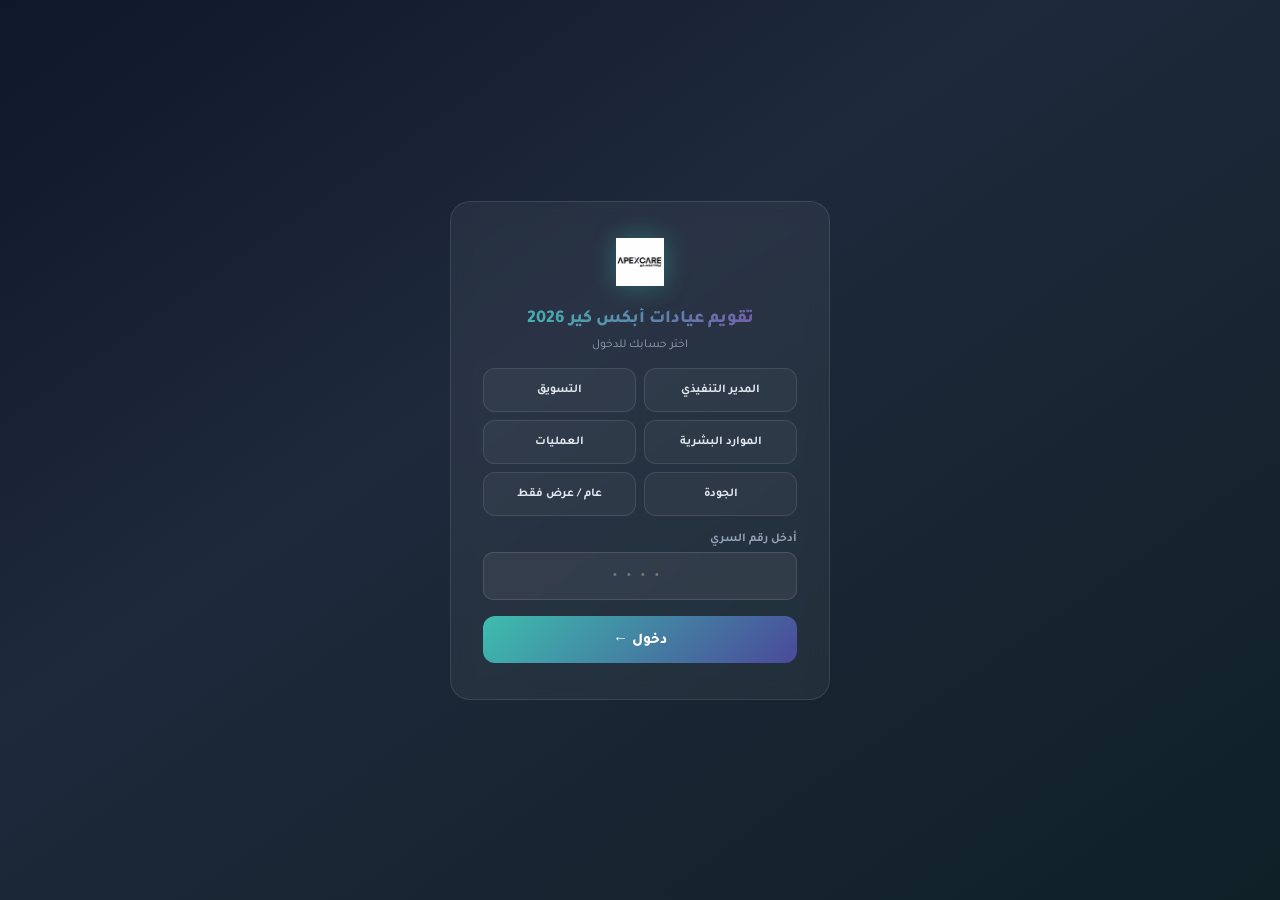
==== index.html @ c1f8f24e "Update GAS_URL to new Google Apps Script URL" ====
<!DOCTYPE html>
<html lang="ar" dir="rtl">
<head>
<meta charset="UTF-8">
<link rel="icon" type="image/svg+xml" href="[data-uri]">
<meta name="viewport" content="width=device-width,initial-scale=1,maximum-scale=1">
<title>تقويم أبكس كير 2026</title>
<link href="https://fonts.googleapis.com/css2?family=Tajawal:wght@400;500;700;800&display=swap" rel="stylesheet">
<style>
/* ══ TOKENS ══════════════════════════════════════════ */
:root{
 --teal:#3DBDAD;--tl:#d8f4f0;
 --pur:#7B52AB; --pl:#ede4f7;
 --ind:#4A4A9A; --il:#e4e3f5;
 --red:#c0152a; --rl:#fff0f2;
 --bg:#f0f3f8;--card:#fff;--bdr:#d4dfe9;
 --txt:#18181b;--muted:#6b7280;
 --H:58px;--NAV:40px;
}
*{box-sizing:border-box;margin:0;padding:0;-webkit-tap-highlight-color:transparent}
html{scroll-behavior:smooth;scroll-padding-top:calc(var(--H)+var(--NAV)+8px)}
body{font-family:'Tajawal',sans-serif;direction:rtl;background:var(--bg);color:var(--txt)}

/* ══ LOGIN SCREEN ════════════════════════════════════ */
#loginScreen{
 position:fixed;inset:0;z-index:2000;
 background:linear-gradient(145deg,#0f172a 0%,#1e293b 40%,#0f2027 100%);
 display:flex;align-items:center;justify-content:center;
}
#loginScreen.gone{display:none}
.login-card{
 background:rgba(255,255,255,.05);backdrop-filter:blur(10px);
 border:1px solid rgba(255,255,255,.1);border-radius:20px;
 padding:36px 32px;width:100%;max-width:380px;
 display:flex;flex-direction:column;gap:16px;
}
.login-logo{height:48px;width:auto;object-fit:contain;margin:0 auto 6px;display:block;
 filter:drop-shadow(0 0 12px rgba(61,189,173,.4))}
.login-title{text-align:center;font-size:18px;font-weight:800;
 background:linear-gradient(90deg,#3DBDAD,#7B52AB);
 -webkit-background-clip:text;-webkit-text-fill-color:transparent;background-clip:text}
.login-sub{text-align:center;font-size:12px;color:#94a3b8;margin-top:-8px}
.role-grid{display:grid;grid-template-columns:1fr 1fr;gap:8px}
.role-card{
 border:1.5px solid rgba(255,255,255,.1);border-radius:12px;
 padding:14px 10px;cursor:pointer;text-align:center;
 transition:all .2s;background:rgba(255,255,255,.04);
 display:flex;flex-direction:column;align-items:center;gap:6px;
}
.role-card:hover{border-color:var(--teal);background:rgba(61,189,173,.08);transform:translateY(-2px)}
.role-card.selected{border-color:var(--teal);background:rgba(61,189,173,.15)}
.role-abbr{font-size:11px;font-weight:800;color:#3DBDAD;letter-spacing:1px;background:rgba(61,189,173,.15);padding:4px 8px;border-radius:6px}
.role-name{font-size:12px;font-weight:700;color:#e2e8f0}
.pin-row{display:flex;flex-direction:column;gap:6px}
.pin-label{font-size:12px;color:#94a3b8;font-weight:600}
.pin-field{
 background:rgba(255,255,255,.06);border:1.5px solid rgba(255,255,255,.12);
 border-radius:10px;padding:11px 14px;font-size:20px;letter-spacing:8px;
 text-align:center;color:#e2e8f0;outline:none;font-family:'Tajawal',sans-serif;width:100%
}
.pin-field:focus{border-color:var(--teal)}
.pin-err{color:#f87171;font-size:12px;text-align:center;font-weight:600;display:none}
.login-btn{
 background:linear-gradient(135deg,#3DBDAD,#4A4A9A);color:#fff;
 border:none;border-radius:12px;padding:13px;font-family:'Tajawal',sans-serif;
 font-size:15px;font-weight:800;cursor:pointer;transition:opacity .15s;
}
.login-btn:active{opacity:.8}

/* ══ MAIN APP (hidden until login) ══════════════════ */
#appShell{display:none;padding-top:calc(var(--H)+var(--NAV));padding-bottom:32px;min-height:100vh}
#appShell.visible{display:block}

/* ══ TOP BAR ═════════════════════════════════════════ */
.topbar{position:fixed;top:0;inset-inline:0;height:var(--H);z-index:300;
 background:var(--card);border-bottom:3px solid var(--teal);
 box-shadow:0 2px 12px rgba(61,189,173,.12);
 display:flex;align-items:center;gap:8px;padding:0 12px}
.tb-logo{height:34px;width:auto;flex-shrink:0}
.tb-mid{flex:1;text-align:center;min-width:0}
.tb-title{font-size:14px;font-weight:800;
 background:linear-gradient(90deg,var(--teal),var(--pur));
 -webkit-background-clip:text;-webkit-text-fill-color:transparent;background-clip:text}
.tb-user{font-size:10px;color:var(--muted);margin-top:1px}
.tb-btns{display:flex;gap:5px;flex-shrink:0}
.btn{border:none;border-radius:8px;padding:6px 11px;font-family:'Tajawal',sans-serif;
 font-size:11.5px;font-weight:700;cursor:pointer;white-space:nowrap}
.btn-note{background:linear-gradient(135deg,#f59e0b,#ef4444);color:#fff}
.btn-inbox{background:#1e293b;color:#e2e8f0;font-size:12px;padding:6px 10px}
.btn-imp{background:linear-gradient(135deg,#0f766e,#1e3a5f);color:#fff}
.btn-pdf{background:linear-gradient(135deg,var(--teal),var(--ind));color:#fff}
.btn-logout{background:#334155;color:#94a3b8;font-size:11px}

/* ══ MONTH NAV ═══════════════════════════════════════ */
.mnav{position:fixed;top:var(--H);inset-inline:0;height:var(--NAV);z-index:200;
 background:var(--card);border-bottom:1px solid var(--bdr);
 display:flex;align-items:center;overflow-x:auto;padding:0 10px;gap:5px;
 scrollbar-width:none}
.mnav::-webkit-scrollbar{display:none}
.nv{flex-shrink:0;text-decoration:none;font-size:10.5px;font-weight:700;
 padding:4px 10px;border-radius:20px;color:var(--ind);background:var(--il);
 border:1.5px solid transparent;transition:all .18s;white-space:nowrap}
.nv.active{background:var(--ind);color:#fff}

/* ══ LEGEND BAR ══════════════════════════════════════ */
.legend{display:flex;flex-wrap:wrap;gap:8px;justify-content:center;
 margin:10px 12px 0;padding:8px 12px;background:var(--card);
 border-radius:12px;border:1px solid var(--bdr)}
.leg{display:flex;align-items:center;gap:5px;font-size:11px;font-weight:600;color:var(--muted)}
.ldot{width:8px;height:8px;border-radius:50%;flex-shrink:0}

/* ══ LOADING ═════════════════════════════════════════ */
.load-screen{position:fixed;inset:0;background:var(--card);z-index:998;
 display:flex;flex-direction:column;align-items:center;justify-content:center;gap:14px}
.load-screen.gone{display:none}
.spinner{width:32px;height:32px;border:3px solid var(--il);border-top-color:var(--ind);
 border-radius:50%;animation:spin .8s linear infinite}
@keyframes spin{to{transform:rotate(360deg)}}
.load-txt{font-size:12px;font-weight:600;color:var(--muted)}

/* ══ MONTHS ══════════════════════════════════════════ */
.months{display:flex;flex-direction:column;gap:12px;padding:10px 12px 0}
.mc{background:var(--card);border-radius:14px;overflow:hidden;
 border:1px solid var(--bdr);box-shadow:0 2px 10px rgba(74,74,154,.06)}
.mh{display:flex;align-items:center;justify-content:space-between;padding:11px 14px 9px;color:#fff}
.mh-ar{font-size:17px;font-weight:800;line-height:1}
.mh-hij{font-size:9.5px;opacity:.88;font-weight:500;margin-top:2px}
.mh-num{font-size:32px;font-weight:800;opacity:.18;letter-spacing:3px;line-height:1}
.tw{overflow-x:auto;-webkit-overflow-scrolling:touch}
.ctbl{width:100%;min-width:320px;border-collapse:collapse;table-layout:fixed}
.ctbl thead th{color:#fff;text-align:center;font-size:10px;font-weight:700;
 padding:6px 2px;border:1px solid rgba(255,255,255,.18);white-space:nowrap}
.ctbl tbody td{border:1px solid var(--bdr);vertical-align:top;
 padding:5px 4px 3px;background:var(--card);min-height:60px;cursor:pointer}
.ctbl tbody td:active{filter:brightness(.96)}
.emp{background:#f6f8fc!important;cursor:default!important}
.wk {background:#f3f2fb!important}
.hl {background:var(--rl)!important;border-right:3px solid var(--red)!important}
.hl .dn{color:var(--red)!important}
.dt{display:flex;justify-content:space-between;align-items:flex-start;margin-bottom:2px}
.dn{font-size:13px;font-weight:800;line-height:1;color:var(--txt)}
.wk .dn{color:#c0bdd8}
.dh{font-size:7.5px;color:#b0b8c4;background:#f2f4f8;padding:1px 3px;border-radius:3px}
.pills{display:flex;flex-direction:column;gap:1.5px;overflow:hidden}
.pill{font-size:7px;font-weight:700;line-height:1.3;padding:1.5px 4px;border-radius:3px;
 white-space:nowrap;overflow:hidden;text-overflow:ellipsis;display:block}
.ph{background:var(--tl);color:#0c6060}
.pe{background:var(--il);color:var(--ind)}
.pn{background:var(--pl);color:var(--pur)}
.px{background:#ebebeb;color:#888}

/* ══ NOTES ON CELL ═══════════════════════════════════ */
.nw-wrap{display:flex;flex-direction:column;gap:1.5px;margin-top:2px;overflow:hidden}
.note-chip{font-size:7px;font-weight:700;padding:2px 5px;border-radius:3px;
 white-space:nowrap;overflow:hidden;text-overflow:ellipsis;cursor:pointer;
 display:flex;align-items:center;gap:2px}
.note-chip-lock{font-size:8px;opacity:.7;flex-shrink:0}

/* ══ UNREAD BADGE ════════════════════════════════════ */
.unread-dot{
 position:absolute;top:4px;right:4px;
 width:8px;height:8px;border-radius:50%;
 background:#ef4444;border:2px solid white;
 display:none;
}

/* ══ OVERLAYS ════════════════════════════════════════ */
.ov{display:none;position:fixed;inset:0;background:rgba(10,10,20,.52);
 z-index:999;align-items:center;justify-content:center;padding:14px}
.ov.show{display:flex}
.modal{background:var(--card);border-radius:18px;width:100%;max-width:460px;
 padding:18px;display:flex;flex-direction:column;gap:12px;
 max-height:88vh;overflow-y:auto;animation:up .2s ease}
@keyframes up{from{opacity:0;transform:translateY(12px)}to{opacity:1;transform:translateY(0)}}
.modal-title{font-size:16px;font-weight:800;text-align:center;color:var(--txt)}
.modal-sub{font-size:11px;color:var(--muted);text-align:center;margin-top:-7px}
.frow{display:flex;flex-direction:column;gap:4px}
.flabel{font-size:12px;font-weight:700;color:var(--txt)}
.finput{border:1.5px solid var(--bdr);border-radius:9px;padding:9px 12px;
 font-family:'Tajawal',sans-serif;font-size:13px;color:var(--txt);
 background:var(--bg);outline:none;width:100%}
.finput:focus{border-color:var(--teal)}
textarea.finput{resize:vertical;min-height:70px}
.to-tabs{display:flex;gap:6px;flex-wrap:wrap}
.ttab{flex:1;min-width:72px;padding:7px 6px;border-radius:9px;border:1.5px solid var(--bdr);
 font-family:'Tajawal',sans-serif;font-size:11px;font-weight:700;cursor:pointer;
 background:var(--bg);color:var(--muted);text-align:center;transition:all .15s}
.colors{display:flex;gap:7px;flex-wrap:wrap}
.co{width:26px;height:26px;border-radius:50%;border:3px solid transparent;cursor:pointer;transition:transform .12s}
.co.sel{transform:scale(1.2);border-color:#fff;box-shadow:0 0 0 2.5px #333}
.ma{display:flex;gap:8px}
.mbtn{flex:1;padding:10px;border:none;border-radius:10px;font-family:'Tajawal',sans-serif;font-size:13px;font-weight:700;cursor:pointer}
.mbtn-p{background:linear-gradient(135deg,var(--teal),var(--ind));color:#fff}
.mbtn-c{background:var(--bg);color:var(--muted);border:1.5px solid var(--bdr)}
.mbtn-r{background:var(--rl);color:var(--red);border:1.5px solid var(--red)}

/* note list item */
.note-item{
 display:flex;align-items:flex-start;gap:10px;padding:10px 12px;
 border-radius:11px;border:1px solid var(--bdr);background:var(--bg);
}
.ni-dot{width:10px;height:10px;border-radius:50%;flex-shrink:0;margin-top:3px}
.ni-body{flex:1;min-width:0}
.ni-text{font-size:13px;font-weight:600;color:var(--txt);line-height:1.5;word-break:break-word}
.ni-meta{font-size:10px;color:var(--muted);margin-top:3px;display:flex;gap:6px;flex-wrap:wrap}
.ni-tag{padding:1px 7px;border-radius:4px;font-size:9.5px;font-weight:700}
.ni-del{border:none;background:none;color:#e53e3e;font-size:17px;cursor:pointer;padding:0;line-height:1}
.ni-share{border:none;background:#e0f2fe;color:#0369a1;border-radius:5px;
  padding:3px 8px;font-family:'Tajawal',sans-serif;font-size:10px;font-weight:700;cursor:pointer;white-space:nowrap}
.ni-share:active{background:#bae6fd}
.ni-shared-badge{background:#dcfce7;color:#15803d;border-radius:5px;
  padding:2px 7px;font-size:9.5px;font-weight:700;white-space:nowrap}

/* ══ INBOX BADGE ═════════════════════════════════════ */
.inbox-badge{
 display:inline-flex;align-items:center;justify-content:center;
 background:#ef4444;color:#fff;border-radius:50%;
 width:16px;height:16px;font-size:9px;font-weight:800;
 position:absolute;top:-4px;left:-4px;
}

/* ══ TOAST ═══════════════════════════════════════════ */
#toast{
 position:fixed;bottom:20px;left:50%;transform:translateX(-50%);
 padding:10px 20px;border-radius:10px;font-family:'Tajawal',sans-serif;
 font-size:13px;font-weight:700;z-index:9999;direction:rtl;
 box-shadow:0 4px 20px rgba(0,0,0,.2);transition:opacity .3s;
 opacity:0;pointer-events:none;white-space:nowrap;
}

/* ══ PRINT ═══════════════════════════════════════════ */
@media print{
 @page{size:A3 landscape;margin:5mm}
 *{-webkit-print-color-adjust:exact!important;print-color-adjust:exact!important}
 #loginScreen,.topbar,.mnav,.legend,.ov,.load-screen,#toast{display:none!important}
 #appShell{display:block!important;padding:0}
 .months{display:grid!important;grid-template-columns:repeat(4,1fr);gap:3mm;padding:0}
 .mc{border-radius:4pt;box-shadow:none;page-break-inside:avoid;break-inside:avoid}
 .mh{padding:2.5mm 3mm 2mm}
 .mh-ar{font-size:8.5pt}.mh-hij{font-size:5pt}.mh-num{font-size:13pt}
 .ctbl thead th{font-size:5.5pt;padding:1.5mm 1mm}
 .ctbl tbody td{padding:.8mm 1mm;min-height:0}
 .dn{font-size:7pt}.dh{font-size:4pt}
 .pill,.note-chip{font-size:4pt;padding:.4mm 1mm}
 .tw{overflow:visible}
}
</style>
</head>
<body>

<!-- ══ LOGIN SCREEN ════════════════════════════════════════════════ -->
<div id="loginScreen">
 <div class="login-card">
 <img class="login-logo" src="[data-uri]" alt="APEXCARE">
 <div class="login-title">تقويم عيادات أبكس كير 2026</div>
 <div class="login-sub">اختر حسابك للدخول</div>

 <div class="role-grid" id="roleGrid">
 <div class="role-card" data-role="ceo" onclick="selectRole(this)">
 
 <div class="role-name">المدير التنفيذي</div>
 </div>
 <div class="role-card" data-role="marketing" onclick="selectRole(this)">
 
 <div class="role-name">التسويق</div>
 </div>
 <div class="role-card" data-role="hr" onclick="selectRole(this)">
 
 <div class="role-name">الموارد البشرية</div>
 </div>
 <div class="role-card" data-role="ops" onclick="selectRole(this)">
 
 <div class="role-name">العمليات</div>
 </div>
 <div class="role-card" data-role="quality" onclick="selectRole(this)">
 
 <div class="role-name">الجودة</div>
 </div>
 <div class="role-card" data-role="general" onclick="selectRole(this)">
 
 <div class="role-name">عام / عرض فقط</div>
 </div>
 </div>

 <div class="pin-row">
 <div class="pin-label" id="pinLabel">أدخل رقم السري</div>
 <input class="pin-field" id="pinField" type="password" inputmode="numeric"
 maxlength="4" placeholder="••••" autocomplete="off"
 oninput="this.value=this.value.replace(/\D/g,'').slice(0,4);if(this.value.length===4)setTimeout(doLogin,120)"
 onkeydown="if(event.key==='Enter')doLogin()">
 <div class="pin-err" id="pinErr">رقم سري خاطئ — حاول مجدداً</div>
 </div>

 <button class="login-btn" onclick="doLogin()">دخول ←</button>
 </div>
</div>

<!-- ══ LOADING ═════════════════════════════════════════════════════ -->
<div class="load-screen" id="loadScreen">
 <img src="[data-uri]" style="height:40px;width:auto;opacity:.9">
 <div class="spinner"></div>
 <div class="load-txt" id="loadTxt">جاري تحميل الملاحظات...</div>
</div>

<!-- ══ APP SHELL ════════════════════════════════════════════════════ -->
<div id="appShell">

 <header class="topbar">
  <img class="tb-logo" src="[data-uri]" alt="APEXCARE">
  <div class="tb-mid">
    <div class="tb-title">تقويم أبكس كير 2026</div>
    <div class="tb-user" id="tbUser"></div>
  </div>
  <div class="tb-btns">
    <button class="btn btn-note" id="btnAddNote" onclick="showAddNote()">+ ملاحظة</button>
    <button class="btn btn-inbox" id="btnInbox" onclick="showInbox()" style="position:relative">
      الوارد
      <span class="inbox-badge" id="inboxBadge" style="display:none">0</span>
    </button>
    <button class="btn btn-imp" onclick="doImport()">استيراد</button>
    <button class="btn btn-pdf" onclick="window.print()">PDF</button>
    <button class="btn btn-logout" onclick="logout()">خروج</button>
  </div>
</header>

 <nav class="mnav" id="mnav"><a class="nv" href="#m1">يناير</a><a class="nv" href="#m2">فبراير</a><a class="nv" href="#m3">مارس</a><a class="nv" href="#m4">أبريل</a><a class="nv" href="#m5">مايو</a><a class="nv" href="#m6">يونيو</a><a class="nv" href="#m7">يوليو</a><a class="nv" href="#m8">أغسطس</a><a class="nv" href="#m9">سبتمبر</a><a class="nv" href="#m10">أكتوبر</a><a class="nv" href="#m11">نوفمبر</a><a class="nv" href="#m12">ديسمبر</a></nav>

 <!-- ═══ MODALS ════════════════════════════════════════════ -->

 <!-- Add Note Modal -->
 <div class="ov" id="ovAdd" onclick="closeOv('ovAdd')">
 <div class="modal" onclick="event.stopPropagation()">
 <div class="modal-title"> إضافة ملاحظة</div>
 <div class="frow">
 <label class="flabel"> التاريخ</label>
 <input class="finput" type="date" id="nDate" min="2026-01-01" max="2026-12-31">
 </div>
 <div class="frow">
 <label class="flabel"> الملاحظة</label>
 <textarea class="finput" id="nText" placeholder="اكتب ملاحظتك هنا..."></textarea>
 </div>
 <div class="frow">
 <label class="flabel"> إرسال إلى</label>
 <div class="to-tabs" id="toTabs">
 <div class="ttab" data-to="all" onclick="selTo(this)" style="background:var(--ind);color:#fff;border-color:var(--ind)">الكل</div>
 <div class="ttab" data-to="ceo" onclick="selTo(this)">المدير</div>
 <div class="ttab" data-to="marketing" onclick="selTo(this)">التسويق</div>
 <div class="ttab" data-to="hr" onclick="selTo(this)">HR</div>
 <div class="ttab" data-to="ops" onclick="selTo(this)">العمليات</div>
 <div class="ttab" data-to="quality" onclick="selTo(this)">الجودة</div>
 </div>
 </div>
 <div class="frow">
 <label class="flabel"> اللون</label>
 <div class="colors">
 <div class="co sel" style="background:#f59e0b" data-c="#f59e0b" onclick="selColor(this)"></div>
 <div class="co" style="background:#ef4444" data-c="#ef4444" onclick="selColor(this)"></div>
 <div class="co" style="background:#3b82f6" data-c="#3b82f6" onclick="selColor(this)"></div>
 <div class="co" style="background:#10b981" data-c="#10b981" onclick="selColor(this)"></div>
 <div class="co" style="background:#8b5cf6" data-c="#8b5cf6" onclick="selColor(this)"></div>
 <div class="co" style="background:#ec4899" data-c="#ec4899" onclick="selColor(this)"></div>
 <div class="co" style="background:#f97316" data-c="#f97316" onclick="selColor(this)"></div>
 <div class="co" style="background:#06b6d4" data-c="#06b6d4" onclick="selColor(this)"></div>
 </div>
 </div>
 <div class="ma">
 <button class="mbtn mbtn-p" onclick="submitNote()"> إرسال</button>
 <button class="mbtn mbtn-c" onclick="closeOv('ovAdd')">إلغاء</button>
 </div>
 </div>
 </div>

 <!-- Day Notes Modal -->
 <div class="ov" id="ovDay" onclick="closeOv('ovDay')">
 <div class="modal" onclick="event.stopPropagation()">
 <div class="modal-title" id="dayTitle"></div>
 <div class="modal-sub" id="daySub"></div>
 <div id="dayNoteList" style="display:flex;flex-direction:column;gap:7px"></div>
 <div class="ma" style="margin-top:4px">
 <button class="mbtn mbtn-p" onclick="openAddForDay()">＋ إضافة ملاحظة</button>
 <button class="mbtn mbtn-c" onclick="closeOv('ovDay')">إغلاق</button>
 </div>
 </div>
 </div>

 <!-- Inbox / All Notes Modal -->
 <div class="ov" id="ovInbox" onclick="closeOv('ovInbox')">
 <div class="modal" onclick="event.stopPropagation()" style="max-width:520px">
 <div class="modal-title" id="inboxTitle"> الوارد</div>
 <div style="display:flex;gap:5px;flex-wrap:wrap;margin-bottom:4px" id="inboxFilters">
 <button class="ttab" data-if="all" onclick="filterInbox(this)" style="background:var(--ind);color:#fff;border-color:var(--ind)">الكل</button>
 <button class="ttab" data-if="unread" onclick="filterInbox(this)">غير مقروء</button>
 <button class="ttab" data-if="sent" onclick="filterInbox(this)">المُرسَل</button>
 </div>
 <div id="inboxList" style="display:flex;flex-direction:column;gap:6px;max-height:62vh;overflow-y:auto"></div>
 <button class="mbtn mbtn-c" onclick="closeOv('ovInbox')" style="margin-top:4px">إغلاق</button>
 </div>
 </div>

 <!-- Setup Guide Modal -->
 <div class="ov" id="ovSetup" onclick="closeOv('ovSetup')">
 <div class="modal" onclick="event.stopPropagation()" style="max-width:500px">
 <div class="modal-title"> إعداد Google Sheets</div>
 <div style="background:#f8f9ff;border:1.5px solid var(--il);border-radius:12px;padding:14px;font-size:12px;line-height:1.8">
 <strong>خطوات مرة واحدة:</strong>
 <ol style="padding-right:18px;margin-top:6px">
 <li>افتح Google Sheets جديد</li>
 <li>Extensions → Apps Script</li>
 <li>احذف الكود والصق الكود أدناه</li>
 <li>Deploy → New deployment → Web app</li>
 <li>Execute as: Me | Who has access: Anyone</li>
 <li>انسخ الرابط وضعه في <code style="background:#e4e3f5;border-radius:3px;padding:1px 4px">const GAS_URL</code></li>
 </ol>
 </div>
 <div class="frow">
 <label class="flabel">كود Apps Script</label>
 <textarea class="finput" rows="10" readonly style="font-size:9px;direction:ltr;font-family:monospace">// ══════════════════════════════════════════════════════════════════════════
// تقويم عيادات أبكس كير 2026 — Google Apps Script
// Deploy: Web App | Execute as: Me | Who has access: Anyone
// ══════════════════════════════════════════════════════════════════════════

const SHEET_NAME = 'الملاحظات';

// ── نقطة الدخول الرئيسية مع حماية كاملة من الأخطاء ──────────────────────
function doGet(e) {
  // حماية: e أو e.parameter قد يكون undefined في بعض الحالات
  const p  = (e &amp;&amp; e.parameter) ? e.parameter : {};
  const cb = p.callback || '';

  let result;
  try {
    const action = p.action || '';
    if      (action === 'getAll') result = getAllNotes(p);
    else if (action === 'save')   result = saveNote(p);
    else if (action === 'delete') result = deleteNote(p);
    else if (action === 'share')  result = shareNote(p);
    else if (action === 'ping')   result = { ok: true, msg: 'متصل', time: new Date().toISOString() };
    else result = { ok: false, error: 'إجراء غير معروف: ' + action };
  } catch (err) {
    result = { ok: false, error: String(err) };
  }

  const jsonStr = JSON.stringify(result);

  // JSONP إذا طُلب callback
  if (cb) {
    return ContentService
      .createTextOutput(cb + '(' + jsonStr + ')')
      .setMimeType(ContentService.MimeType.JAVASCRIPT);
  }

  return ContentService
    .createTextOutput(jsonStr)
    .setMimeType(ContentService.MimeType.JSON);
}

// ── الحصول على الشيت أو إنشاؤه ──────────────────────────────────────────
function getSheet() {
  const ss = SpreadsheetApp.getActiveSpreadsheet();
  
  // بحث بالاسم العربي أو الإنجليزي للتوافق مع القديم
  let sheet = ss.getSheetByName(SHEET_NAME)
           || ss.getSheetByName('Notes')
           || ss.getSheetByName('CalendarEvents');

  if (!sheet) {
    sheet = ss.insertSheet(SHEET_NAME);
    sheet.appendRow(['id', 'date', 'text', 'from_role', 'to_role', 'color', 'shared', 'ts']);
    sheet.setFrozenRows(1);
    
    const r = sheet.getRange(1, 1, 1, 8);
    r.setBackground('#1e293b');
    r.setFontColor('#ffffff');
    r.setFontWeight('bold');
    sheet.setColumnWidths(1, 8, [150, 100, 320, 130, 130, 80, 80, 180]);
  }
  return sheet;
}

// ── مساعد: إيجاد رقم العمود ─────────────────────────────────────────────
function findCol(headers, names) {
  for (const name of names) {
    const idx = headers.indexOf(name.toLowerCase().trim());
    if (idx &gt;= 0) return idx;
  }
  return -1;
}

// ── جلب الملاحظات مع فلترة الصلاحية ─────────────────────────────────────
function getAllNotes(p) {
  const viewer = p.viewer || 'general';
  const sheet  = getSheet();
  const data   = sheet.getDataRange().getValues();

  if (data.length &lt;= 1) return { ok: true, notes: [] };

  const headers = data[0].map(h =&gt; String(h).toLowerCase().trim());

  // خريطة الأعمدة
  const cols = {
    id:        findCol(headers, ['id', 'المعرف']),
    date:      findCol(headers, ['date', 'التاريخ']),
    text:      findCol(headers, ['text', 'نص الملاحظة', 'نص']),
    from_role: findCol(headers, ['from_role', 'المرسل', 'المرسِل']),
    to_role:   findCol(headers, ['to_role', 'المستقبل', 'المستقبِل']),
    color:     findCol(headers, ['color', 'اللون']),
    shared:    findCol(headers, ['shared', 'مشترك (للجميع)', 'مشترك']),
    ts:        findCol(headers, ['ts', 'وقت الإنشاء', 'timestamp']),
  };

  const get = (row, col) =&gt; col &gt;= 0 ? String(row[col] || '') : '';

  const notes = data.slice(1)
    .filter(row =&gt; get(row, cols.id))
    .map(row =&gt; ({
      id:        get(row, cols.id),
      date:      get(row, cols.date),
      text:      get(row, cols.text),
      from_role: get(row, cols.from_role) || 'general',
      to_role:   get(row, cols.to_role)   || 'all',
      color:     get(row, cols.color)     || '#f59e0b',
      shared:    get(row, cols.shared)    || 'no',
      ts:        get(row, cols.ts),
    }))
    .filter(n =&gt; {
      if (!n.date || !n.text) return false;
      if (viewer === 'ceo')           return true;
      if (n.from_role === viewer)     return true;
      if (n.to_role   === viewer)     return true;
      if (n.to_role   === 'all')      return true;
      if (n.shared    === 'yes')      return true;
      return false;
    });

  return { ok: true, notes, count: notes.length };
}

// ── حفظ ملاحظة جديدة ────────────────────────────────────────────────────
function saveNote(p) {
  if (!p.id || !p.date || !p.text) {
    return { ok: false, error: 'حقول مطلوبة مفقودة: id, date, text' };
  }

  const sheet = getSheet();
  const data  = sheet.getDataRange().getValues();

  // تحقق من عدم التكرار
  for (let i = 1; i &lt; data.length; i++) {
    if (String(data[i][0]) === String(p.id)) {
      return { ok: true, msg: 'موجودة مسبقاً', id: p.id };
    }
  }

  const ts = new Date().toLocaleString('ar-SA', { timeZone: 'Asia/Riyadh' });
  sheet.appendRow([
    p.id,
    p.date,
    p.text,
    p.from_role || 'general',
    p.to_role   || 'all',
    p.color     || '#f59e0b',
    p.shared    || 'no',
    ts
  ]);

  // تلوين الصف حسب الجهة
  const rowColors = {
    ceo:'#fee2e2', marketing:'#ede9fe', hr:'#dcfce7',
    ops:'#ffedd5', quality:'#e0f2fe', general:'#f8fafc'
  };
  const lastRow = sheet.getLastRow();
  sheet.getRange(lastRow, 1, 1, 8)
    .setBackground(rowColors[p.from_role] || '#ffffff');

  return { ok: true, id: p.id };
}

// ── حذف ملاحظة ──────────────────────────────────────────────────────────
function deleteNote(p) {
  if (!p.id) return { ok: false, error: 'id مطلوب' };
  const sheet = getSheet();
  const data  = sheet.getDataRange().getValues();

  for (let i = data.length - 1; i &gt;= 1; i--) {
    if (String(data[i][0]) === String(p.id)) {
      sheet.deleteRow(i + 1);
      return { ok: true };
    }
  }
  return { ok: true, msg: 'لم تُعثر على الملاحظة' };
}

// ── مشاركة ملاحظة مع الجميع ────────────────────────────────────────────
function shareNote(p) {
  if (!p.id) return { ok: false, error: 'id مطلوب' };
  const sheet   = getSheet();
  const data    = sheet.getDataRange().getValues();
  const headers = data[0].map(h =&gt; String(h).toLowerCase().trim());
  const sharedCol = findCol(headers, ['shared', 'مشترك (للجميع)', 'مشترك']);

  for (let i = data.length - 1; i &gt;= 1; i--) {
    if (String(data[i][0]) === String(p.id)) {
      sheet.getRange(i + 1, sharedCol + 1).setValue('yes');
      return { ok: true };
    }
  }
  return { ok: false, error: 'ملاحظة غير موجودة: ' + p.id };
}
</textarea>
 </div>
 <button class="mbtn mbtn-p" onclick="closeOv('ovSetup')">فهمت </button>
 </div>
 </div>

 <div id="toast"></div>

 <div class="legend">
 <span class="leg"><span class="ldot" style="background:var(--teal)"></span>يوم صحي عالمي</span>
 <span class="leg"><span class="ldot" style="background:var(--ind)"></span>إجازة تعليم</span>
 <span class="leg"><span class="ldot" style="background:var(--pur)"></span>إجازة رسمية</span>
 <span class="leg"><span class="ldot" style="background:var(--red)"></span>يوم إجازة</span>
 <span class="leg"><span class="ldot" style="background:#f59e0b"></span>ملاحظة مخصصة</span>
 </div>

 <div class="months"><section class="mc" id="m1">
<div class="mh" style="background:linear-gradient(135deg,#3DBDAD,#4A4A9A)">
<div><div class="mh-ar">يناير 2026م</div><div class="mh-hij">جمادى الآخرة - رجب</div></div>
<div class="mh-num">01</div></div>
<div class="tw"><table class="ctbl"><thead><tr><th style="background:rgba(0,0,0,.28)">الأحد</th><th style="background:rgba(0,0,0,.28)">الاثنين</th><th style="background:rgba(0,0,0,.28)">الثلاثاء</th><th style="background:rgba(0,0,0,.28)">الأربعاء</th><th style="background:rgba(0,0,0,.28)">الخميس</th><th style="background:rgba(0,0,0,.42)">الجمعة</th><th style="background:rgba(0,0,0,.42)">السبت</th></tr></thead><tbody><tr><td class="emp"></td><td class="emp"></td><td class="emp"></td><td class="emp"></td><td class="dc" data-date="2026-01-01" onclick="cellTap(this)"><div class="dt"><span class="dn">1</span><span class="dh">12هـ</span></div><div class="pills"></div><div class="nw-wrap" id="nw-2026-01-01"></div></td><td class="dc wk" data-date="2026-01-02" onclick="cellTap(this)"><div class="dt"><span class="dn">2</span><span class="dh">13هـ</span></div><div class="pills"></div><div class="nw-wrap" id="nw-2026-01-02"></div></td><td class="dc wk" data-date="2026-01-03" onclick="cellTap(this)"><div class="dt"><span class="dn">3</span><span class="dh">14هـ</span></div><div class="pills"></div><div class="nw-wrap" id="nw-2026-01-03"></div></td></tr><tr><td class="dc" data-date="2026-01-04" onclick="cellTap(this)"><div class="dt"><span class="dn">4</span><span class="dh">15هـ</span></div><div class="pills"><span class="pill ph">اليوم العالمي للبرايل</span></div><div class="nw-wrap" id="nw-2026-01-04"></div></td><td class="dc" data-date="2026-01-05" onclick="cellTap(this)"><div class="dt"><span class="dn">5</span><span class="dh">16هـ</span></div><div class="pills"></div><div class="nw-wrap" id="nw-2026-01-05"></div></td><td class="dc" data-date="2026-01-06" onclick="cellTap(this)"><div class="dt"><span class="dn">6</span><span class="dh">17هـ</span></div><div class="pills"></div><div class="nw-wrap" id="nw-2026-01-06"></div></td><td class="dc" data-date="2026-01-07" onclick="cellTap(this)"><div class="dt"><span class="dn">7</span><span class="dh">18هـ</span></div><div class="pills"></div><div class="nw-wrap" id="nw-2026-01-07"></div></td><td class="dc" data-date="2026-01-08" onclick="cellTap(this)"><div class="dt"><span class="dn">8</span><span class="dh">19هـ</span></div><div class="pills"></div><div class="nw-wrap" id="nw-2026-01-08"></div></td><td class="dc wk" data-date="2026-01-09" onclick="cellTap(this)"><div class="dt"><span class="dn">9</span><span class="dh">20هـ</span></div><div class="pills"><span class="pill pe">انتهاء إجازة منتصف العام</span></div><div class="nw-wrap" id="nw-2026-01-09"></div></td><td class="dc wk" data-date="2026-01-10" onclick="cellTap(this)"><div class="dt"><span class="dn">10</span><span class="dh">21هـ</span></div><div class="pills"></div><div class="nw-wrap" id="nw-2026-01-10"></div></td></tr><tr><td class="dc" data-date="2026-01-11" onclick="cellTap(this)"><div class="dt"><span class="dn">11</span><span class="dh">22هـ</span></div><div class="pills"></div><div class="nw-wrap" id="nw-2026-01-11"></div></td><td class="dc" data-date="2026-01-12" onclick="cellTap(this)"><div class="dt"><span class="dn">12</span><span class="dh">23هـ</span></div><div class="pills"></div><div class="nw-wrap" id="nw-2026-01-12"></div></td><td class="dc" data-date="2026-01-13" onclick="cellTap(this)"><div class="dt"><span class="dn">13</span><span class="dh">24هـ</span></div><div class="pills"></div><div class="nw-wrap" id="nw-2026-01-13"></div></td><td class="dc" data-date="2026-01-14" onclick="cellTap(this)"><div class="dt"><span class="dn">14</span><span class="dh">25هـ</span></div><div class="pills"></div><div class="nw-wrap" id="nw-2026-01-14"></div></td><td class="dc" data-date="2026-01-15" onclick="cellTap(this)"><div class="dt"><span class="dn">15</span><span class="dh">26هـ</span></div><div class="pills"></div><div class="nw-wrap" id="nw-2026-01-15"></div></td><td class="dc wk" data-date="2026-01-16" onclick="cellTap(this)"><div class="dt"><span class="dn">16</span><span class="dh">27هـ</span></div><div class="pills"></div><div class="nw-wrap" id="nw-2026-01-16"></div></td><td class="dc wk" data-date="2026-01-17" onclick="cellTap(this)"><div class="dt"><span class="dn">17</span><span class="dh">28هـ</span></div><div class="pills"></div><div class="nw-wrap" id="nw-2026-01-17"></div></td></tr><tr><td class="dc" data-date="2026-01-18" onclick="cellTap(this)"><div class="dt"><span class="dn">18</span><span class="dh">29هـ</span></div><div class="pills"></div><div class="nw-wrap" id="nw-2026-01-18"></div></td><td class="dc" data-date="2026-01-19" onclick="cellTap(this)"><div class="dt"><span class="dn">19</span><span class="dh">30هـ</span></div><div class="pills"></div><div class="nw-wrap" id="nw-2026-01-19"></div></td><td class="dc" data-date="2026-01-20" onclick="cellTap(this)"><div class="dt"><span class="dn">20</span><span class="dh">1هـ</span></div><div class="pills"></div><div class="nw-wrap" id="nw-2026-01-20"></div></td><td class="dc" data-date="2026-01-21" onclick="cellTap(this)"><div class="dt"><span class="dn">21</span><span class="dh">2هـ</span></div><div class="pills"></div><div class="nw-wrap" id="nw-2026-01-21"></div></td><td class="dc" data-date="2026-01-22" onclick="cellTap(this)"><div class="dt"><span class="dn">22</span><span class="dh">3هـ</span></div><div class="pills"></div><div class="nw-wrap" id="nw-2026-01-22"></div></td><td class="dc wk" data-date="2026-01-23" onclick="cellTap(this)"><div class="dt"><span class="dn">23</span><span class="dh">4هـ</span></div><div class="pills"></div><div class="nw-wrap" id="nw-2026-01-23"></div></td><td class="dc wk" data-date="2026-01-24" onclick="cellTap(this)"><div class="dt"><span class="dn">24</span><span class="dh">5هـ</span></div><div class="pills"><span class="pill ph">اليوم الدولي للتعليم</span></div><div class="nw-wrap" id="nw-2026-01-24"></div></td></tr><tr><td class="dc" data-date="2026-01-25" onclick="cellTap(this)"><div class="dt"><span class="dn">25</span><span class="dh">6هـ</span></div><div class="pills"></div><div class="nw-wrap" id="nw-2026-01-25"></div></td><td class="dc" data-date="2026-01-26" onclick="cellTap(this)"><div class="dt"><span class="dn">26</span><span class="dh">7هـ</span></div><div class="pills"></div><div class="nw-wrap" id="nw-2026-01-26"></div></td><td class="dc" data-date="2026-01-27" onclick="cellTap(this)"><div class="dt"><span class="dn">27</span><span class="dh">8هـ</span></div><div class="pills"></div><div class="nw-wrap" id="nw-2026-01-27"></div></td><td class="dc" data-date="2026-01-28" onclick="cellTap(this)"><div class="dt"><span class="dn">28</span><span class="dh">9هـ</span></div><div class="pills"><span class="pill ph">اليوم العالمي لمرض الجذام</span></div><div class="nw-wrap" id="nw-2026-01-28"></div></td><td class="dc" data-date="2026-01-29" onclick="cellTap(this)"><div class="dt"><span class="dn">29</span><span class="dh">10هـ</span></div><div class="pills"></div><div class="nw-wrap" id="nw-2026-01-29"></div></td><td class="dc wk" data-date="2026-01-30" onclick="cellTap(this)"><div class="dt"><span class="dn">30</span><span class="dh">11هـ</span></div><div class="pills"></div><div class="nw-wrap" id="nw-2026-01-30"></div></td><td class="dc wk" data-date="2026-01-31" onclick="cellTap(this)"><div class="dt"><span class="dn">31</span><span class="dh">12هـ</span></div><div class="pills"></div><div class="nw-wrap" id="nw-2026-01-31"></div></td></tr></tbody></table></div>
</section>
<section class="mc" id="m2">
<div class="mh" style="background:linear-gradient(135deg,#4A4A9A,#7B52AB)">
<div><div class="mh-ar">فبراير 2026م</div><div class="mh-hij">رجب - شعبان</div></div>
<div class="mh-num">02</div></div>
<div class="tw"><table class="ctbl"><thead><tr><th style="background:rgba(0,0,0,.28)">الأحد</th><th style="background:rgba(0,0,0,.28)">الاثنين</th><th style="background:rgba(0,0,0,.28)">الثلاثاء</th><th style="background:rgba(0,0,0,.28)">الأربعاء</th><th style="background:rgba(0,0,0,.28)">الخميس</th><th style="background:rgba(0,0,0,.42)">الجمعة</th><th style="background:rgba(0,0,0,.42)">السبت</th></tr></thead><tbody><tr><td class="dc" data-date="2026-02-01" onclick="cellTap(this)"><div class="dt"><span class="dn">1</span><span class="dh">13هـ</span></div><div class="pills"><span class="pill ph">اليوم الخليجي لحقوق المريض</span></div><div class="nw-wrap" id="nw-2026-02-01"></div></td><td class="dc" data-date="2026-02-02" onclick="cellTap(this)"><div class="dt"><span class="dn">2</span><span class="dh">14هـ</span></div><div class="pills"></div><div class="nw-wrap" id="nw-2026-02-02"></div></td><td class="dc" data-date="2026-02-03" onclick="cellTap(this)"><div class="dt"><span class="dn">3</span><span class="dh">15هـ</span></div><div class="pills"></div><div class="nw-wrap" id="nw-2026-02-03"></div></td><td class="dc" data-date="2026-02-04" onclick="cellTap(this)"><div class="dt"><span class="dn">4</span><span class="dh">16هـ</span></div><div class="pills"><span class="pill ph">اليوم العالمي لمكافحة السرطان</span></div><div class="nw-wrap" id="nw-2026-02-04"></div></td><td class="dc" data-date="2026-02-05" onclick="cellTap(this)"><div class="dt"><span class="dn">5</span><span class="dh">17هـ</span></div><div class="pills"></div><div class="nw-wrap" id="nw-2026-02-05"></div></td><td class="dc wk" data-date="2026-02-06" onclick="cellTap(this)"><div class="dt"><span class="dn">6</span><span class="dh">18هـ</span></div><div class="pills"></div><div class="nw-wrap" id="nw-2026-02-06"></div></td><td class="dc wk" data-date="2026-02-07" onclick="cellTap(this)"><div class="dt"><span class="dn">7</span><span class="dh">19هـ</span></div><div class="pills"></div><div class="nw-wrap" id="nw-2026-02-07"></div></td></tr><tr><td class="dc" data-date="2026-02-08" onclick="cellTap(this)"><div class="dt"><span class="dn">8</span><span class="dh">20هـ</span></div><div class="pills"></div><div class="nw-wrap" id="nw-2026-02-08"></div></td><td class="dc" data-date="2026-02-09" onclick="cellTap(this)"><div class="dt"><span class="dn">9</span><span class="dh">21هـ</span></div><div class="pills"></div><div class="nw-wrap" id="nw-2026-02-09"></div></td><td class="dc" data-date="2026-02-10" onclick="cellTap(this)"><div class="dt"><span class="dn">10</span><span class="dh">22هـ</span></div><div class="pills"></div><div class="nw-wrap" id="nw-2026-02-10"></div></td><td class="dc" data-date="2026-02-11" onclick="cellTap(this)"><div class="dt"><span class="dn">11</span><span class="dh">23هـ</span></div><div class="pills"><span class="pill ph">اليوم العالمي للمرأة في العلوم</span></div><div class="nw-wrap" id="nw-2026-02-11"></div></td><td class="dc" data-date="2026-02-12" onclick="cellTap(this)"><div class="dt"><span class="dn">12</span><span class="dh">24هـ</span></div><div class="pills"></div><div class="nw-wrap" id="nw-2026-02-12"></div></td><td class="dc wk" data-date="2026-02-13" onclick="cellTap(this)"><div class="dt"><span class="dn">13</span><span class="dh">25هـ</span></div><div class="pills"></div><div class="nw-wrap" id="nw-2026-02-13"></div></td><td class="dc wk" data-date="2026-02-14" onclick="cellTap(this)"><div class="dt"><span class="dn">14</span><span class="dh">26هـ</span></div><div class="pills"></div><div class="nw-wrap" id="nw-2026-02-14"></div></td></tr><tr><td class="dc" data-date="2026-02-15" onclick="cellTap(this)"><div class="dt"><span class="dn">15</span><span class="dh">27هـ</span></div><div class="pills"><span class="pill ph">اليوم العالمي لسرطان الأطفال</span></div><div class="nw-wrap" id="nw-2026-02-15"></div></td><td class="dc" data-date="2026-02-16" onclick="cellTap(this)"><div class="dt"><span class="dn">16</span><span class="dh">28هـ</span></div><div class="pills"></div><div class="nw-wrap" id="nw-2026-02-16"></div></td><td class="dc" data-date="2026-02-17" onclick="cellTap(this)"><div class="dt"><span class="dn">17</span><span class="dh">29هـ</span></div><div class="pills"></div><div class="nw-wrap" id="nw-2026-02-17"></div></td><td class="dc" data-date="2026-02-18" onclick="cellTap(this)"><div class="dt"><span class="dn">18</span><span class="dh">30هـ</span></div><div class="pills"></div><div class="nw-wrap" id="nw-2026-02-18"></div></td><td class="dc" data-date="2026-02-19" onclick="cellTap(this)"><div class="dt"><span class="dn">19</span><span class="dh">1هـ</span></div><div class="pills"></div><div class="nw-wrap" id="nw-2026-02-19"></div></td><td class="dc wk" data-date="2026-02-20" onclick="cellTap(this)"><div class="dt"><span class="dn">20</span><span class="dh">2هـ</span></div><div class="pills"><span class="pill ph">اليوم العالمي للعدالة</span></div><div class="nw-wrap" id="nw-2026-02-20"></div></td><td class="dc wk" data-date="2026-02-21" onclick="cellTap(this)"><div class="dt"><span class="dn">21</span><span class="dh">3هـ</span></div><div class="pills"><span class="pill ph">اليوم العالمي للغة الأم</span></div><div class="nw-wrap" id="nw-2026-02-21"></div></td></tr><tr><td class="dc hl" data-date="2026-02-22" onclick="cellTap(this)"><div class="dt"><span class="dn">22</span><span class="dh">4هـ</span></div><div class="pills"><span class="pill pn">يوم التأسيس</span><span class="pill pe">إجازة يوم التأسيس</span></div><div class="nw-wrap" id="nw-2026-02-22"></div></td><td class="dc" data-date="2026-02-23" onclick="cellTap(this)"><div class="dt"><span class="dn">23</span><span class="dh">5هـ</span></div><div class="pills"></div><div class="nw-wrap" id="nw-2026-02-23"></div></td><td class="dc" data-date="2026-02-24" onclick="cellTap(this)"><div class="dt"><span class="dn">24</span><span class="dh">6هـ</span></div><div class="pills"></div><div class="nw-wrap" id="nw-2026-02-24"></div></td><td class="dc" data-date="2026-02-25" onclick="cellTap(this)"><div class="dt"><span class="dn">25</span><span class="dh">7هـ</span></div><div class="pills"></div><div class="nw-wrap" id="nw-2026-02-25"></div></td><td class="dc" data-date="2026-02-26" onclick="cellTap(this)"><div class="dt"><span class="dn">26</span><span class="dh">8هـ</span></div><div class="pills"></div><div class="nw-wrap" id="nw-2026-02-26"></div></td><td class="dc wk" data-date="2026-02-27" onclick="cellTap(this)"><div class="dt"><span class="dn">27</span><span class="dh">9هـ</span></div><div class="pills"></div><div class="nw-wrap" id="nw-2026-02-27"></div></td><td class="dc wk" data-date="2026-02-28" onclick="cellTap(this)"><div class="dt"><span class="dn">28</span><span class="dh">10هـ</span></div><div class="pills"><span class="pill ph">اليوم العالمي للأمراض النادرة</span></div><div class="nw-wrap" id="nw-2026-02-28"></div></td></tr></tbody></table></div>
</section>
<section class="mc" id="m3">
<div class="mh" style="background:linear-gradient(135deg,#3DBDAD,#4A4A9A)">
<div><div class="mh-ar">مارس 2026م</div><div class="mh-hij">شعبان - رمضان</div></div>
<div class="mh-num">03</div></div>
<div class="tw"><table class="ctbl"><thead><tr><th style="background:rgba(0,0,0,.28)">الأحد</th><th style="background:rgba(0,0,0,.28)">الاثنين</th><th style="background:rgba(0,0,0,.28)">الثلاثاء</th><th style="background:rgba(0,0,0,.28)">الأربعاء</th><th style="background:rgba(0,0,0,.28)">الخميس</th><th style="background:rgba(0,0,0,.42)">الجمعة</th><th style="background:rgba(0,0,0,.42)">السبت</th></tr></thead><tbody><tr><td class="dc" data-date="2026-03-01" onclick="cellTap(this)"><div class="dt"><span class="dn">1</span><span class="dh">13هـ</span></div><div class="pills"></div><div class="nw-wrap" id="nw-2026-03-01"></div></td><td class="dc" data-date="2026-03-02" onclick="cellTap(this)"><div class="dt"><span class="dn">2</span><span class="dh">14هـ</span></div><div class="pills"></div><div class="nw-wrap" id="nw-2026-03-02"></div></td><td class="dc" data-date="2026-03-03" onclick="cellTap(this)"><div class="dt"><span class="dn">3</span><span class="dh">15هـ</span></div><div class="pills"></div><div class="nw-wrap" id="nw-2026-03-03"></div></td><td class="dc" data-date="2026-03-04" onclick="cellTap(this)"><div class="dt"><span class="dn">4</span><span class="dh">16هـ</span></div><div class="pills"></div><div class="nw-wrap" id="nw-2026-03-04"></div></td><td class="dc hl" data-date="2026-03-05" onclick="cellTap(this)"><div class="dt"><span class="dn">5</span><span class="dh">17هـ</span></div><div class="pills"><span class="pill pn">بداية إجازة عيد الفطر</span><span class="pill pe">إجازة عيد الفطر</span></div><div class="nw-wrap" id="nw-2026-03-05"></div></td><td class="dc wk hl" data-date="2026-03-06" onclick="cellTap(this)"><div class="dt"><span class="dn">6</span><span class="dh">18هـ</span></div><div class="pills"><span class="pill pn">إجازة عيد الفطر</span></div><div class="nw-wrap" id="nw-2026-03-06"></div></td><td class="dc wk hl" data-date="2026-03-07" onclick="cellTap(this)"><div class="dt"><span class="dn">7</span><span class="dh">19هـ</span></div><div class="pills"><span class="pill pn">إجازة عيد الفطر</span></div><div class="nw-wrap" id="nw-2026-03-07"></div></td></tr><tr><td class="dc hl" data-date="2026-03-08" onclick="cellTap(this)"><div class="dt"><span class="dn">8</span><span class="dh">20هـ</span></div><div class="pills"><span class="pill ph">اليوم العالمي للمرأة</span><span class="pill pn">إجازة عيد الفطر</span></div><div class="nw-wrap" id="nw-2026-03-08"></div></td><td class="dc hl" data-date="2026-03-09" onclick="cellTap(this)"><div class="dt"><span class="dn">9</span><span class="dh">21هـ</span></div><div class="pills"><span class="pill pn">إجازة</span></div><div class="nw-wrap" id="nw-2026-03-09"></div></td><td class="dc hl" data-date="2026-03-10" onclick="cellTap(this)"><div class="dt"><span class="dn">10</span><span class="dh">22هـ</span></div><div class="pills"><span class="pill pn">إجازة</span></div><div class="nw-wrap" id="nw-2026-03-10"></div></td><td class="dc hl" data-date="2026-03-11" onclick="cellTap(this)"><div class="dt"><span class="dn">11</span><span class="dh">23هـ</span></div><div class="pills"><span class="pill pn">إجازة</span></div><div class="nw-wrap" id="nw-2026-03-11"></div></td><td class="dc hl" data-date="2026-03-12" onclick="cellTap(this)"><div class="dt"><span class="dn">12</span><span class="dh">24هـ</span></div><div class="pills"><span class="pill pn">إجازة</span></div><div class="nw-wrap" id="nw-2026-03-12"></div></td><td class="dc wk hl" data-date="2026-03-13" onclick="cellTap(this)"><div class="dt"><span class="dn">13</span><span class="dh">25هـ</span></div><div class="pills"><span class="pill pn">إجازة</span></div><div class="nw-wrap" id="nw-2026-03-13"></div></td><td class="dc wk" data-date="2026-03-14" onclick="cellTap(this)"><div class="dt"><span class="dn">14</span><span class="dh">26هـ</span></div><div class="pills"><span class="pill ph">اليوم العالمي للكلى</span></div><div class="nw-wrap" id="nw-2026-03-14"></div></td></tr><tr><td class="dc hl" data-date="2026-03-15" onclick="cellTap(this)"><div class="dt"><span class="dn">15</span><span class="dh">27هـ</span></div><div class="pills"><span class="pill ph">اليوم العالمي للنوم</span><span class="pill pn">إجازة</span></div><div class="nw-wrap" id="nw-2026-03-15"></div></td><td class="dc hl" data-date="2026-03-16" onclick="cellTap(this)"><div class="dt"><span class="dn">16</span><span class="dh">28هـ</span></div><div class="pills"><span class="pill pn">إجازة</span></div><div class="nw-wrap" id="nw-2026-03-16"></div></td><td class="dc hl" data-date="2026-03-17" onclick="cellTap(this)"><div class="dt"><span class="dn">17</span><span class="dh">29هـ</span></div><div class="pills"><span class="pill pn">إجازة</span></div><div class="nw-wrap" id="nw-2026-03-17"></div></td><td class="dc hl" data-date="2026-03-18" onclick="cellTap(this)"><div class="dt"><span class="dn">18</span><span class="dh">30هـ</span></div><div class="pills"><span class="pill pn">إجازة</span></div><div class="nw-wrap" id="nw-2026-03-18"></div></td><td class="dc hl" data-date="2026-03-19" onclick="cellTap(this)"><div class="dt"><span class="dn">19</span><span class="dh">1هـ</span></div><div class="pills"><span class="pill pn">إجازة</span></div><div class="nw-wrap" id="nw-2026-03-19"></div></td><td class="dc wk hl" data-date="2026-03-20" onclick="cellTap(this)"><div class="dt"><span class="dn">20</span><span class="dh">2هـ</span></div><div class="pills"><span class="pill ph">اليوم العالمي لصحة الفم</span><span class="pill pn">إجازة</span></div><div class="nw-wrap" id="nw-2026-03-20"></div></td><td class="dc wk hl" data-date="2026-03-21" onclick="cellTap(this)"><div class="dt"><span class="dn">21</span><span class="dh">3هـ</span></div><div class="pills"><span class="pill ph">اليوم العالمي للسعادة</span><span class="pill pn">إجازة</span></div><div class="nw-wrap" id="nw-2026-03-21"></div></td></tr><tr><td class="dc" data-date="2026-03-22" onclick="cellTap(this)"><div class="dt"><span class="dn">22</span><span class="dh">4هـ</span></div><div class="pills"><span class="pill ph">اليوم العالمي للمياه</span></div><div class="nw-wrap" id="nw-2026-03-22"></div></td><td class="dc" data-date="2026-03-23" onclick="cellTap(this)"><div class="dt"><span class="dn">23</span><span class="dh">5هـ</span></div><div class="pills"></div><div class="nw-wrap" id="nw-2026-03-23"></div></td><td class="dc" data-date="2026-03-24" onclick="cellTap(this)"><div class="dt"><span class="dn">24</span><span class="dh">6هـ</span></div><div class="pills"><span class="pill ph">اليوم العالمي للسل</span></div><div class="nw-wrap" id="nw-2026-03-24"></div></td><td class="dc" data-date="2026-03-25" onclick="cellTap(this)"><div class="dt"><span class="dn">25</span><span class="dh">7هـ</span></div><div class="pills"></div><div class="nw-wrap" id="nw-2026-03-25"></div></td><td class="dc" data-date="2026-03-26" onclick="cellTap(this)"><div class="dt"><span class="dn">26</span><span class="dh">8هـ</span></div><div class="pills"><span class="pill pe">عودة الدراسة</span></div><div class="nw-wrap" id="nw-2026-03-26"></div></td><td class="dc wk" data-date="2026-03-27" onclick="cellTap(this)"><div class="dt"><span class="dn">27</span><span class="dh">9هـ</span></div><div class="pills"></div><div class="nw-wrap" id="nw-2026-03-27"></div></td><td class="dc wk" data-date="2026-03-28" onclick="cellTap(this)"><div class="dt"><span class="dn">28</span><span class="dh">10هـ</span></div><div class="pills"></div><div class="nw-wrap" id="nw-2026-03-28"></div></td></tr><tr><td class="dc" data-date="2026-03-29" onclick="cellTap(this)"><div class="dt"><span class="dn">29</span><span class="dh">11هـ</span></div><div class="pills"></div><div class="nw-wrap" id="nw-2026-03-29"></div></td><td class="dc" data-date="2026-03-30" onclick="cellTap(this)"><div class="dt"><span class="dn">30</span><span class="dh">12هـ</span></div><div class="pills"></div><div class="nw-wrap" id="nw-2026-03-30"></div></td><td class="dc" data-date="2026-03-31" onclick="cellTap(this)"><div class="dt"><span class="dn">31</span><span class="dh">13هـ</span></div><div class="pills"></div><div class="nw-wrap" id="nw-2026-03-31"></div></td><td class="emp"></td><td class="emp"></td><td class="emp"></td><td class="emp"></td></tr></tbody></table></div>
</section>
<section class="mc" id="m4">
<div class="mh" style="background:linear-gradient(135deg,#4A4A9A,#3DBDAD)">
<div><div class="mh-ar">أبريل 2026م</div><div class="mh-hij">رمضان - شوال</div></div>
<div class="mh-num">04</div></div>
<div class="tw"><table class="ctbl"><thead><tr><th style="background:rgba(0,0,0,.28)">الأحد</th><th style="background:rgba(0,0,0,.28)">الاثنين</th><th style="background:rgba(0,0,0,.28)">الثلاثاء</th><th style="background:rgba(0,0,0,.28)">الأربعاء</th><th style="background:rgba(0,0,0,.28)">الخميس</th><th style="background:rgba(0,0,0,.42)">الجمعة</th><th style="background:rgba(0,0,0,.42)">السبت</th></tr></thead><tbody><tr><td class="emp"></td><td class="emp"></td><td class="emp"></td><td class="dc" data-date="2026-04-01" onclick="cellTap(this)"><div class="dt"><span class="dn">1</span><span class="dh">12هـ</span></div><div class="pills"></div><div class="nw-wrap" id="nw-2026-04-01"></div></td><td class="dc" data-date="2026-04-02" onclick="cellTap(this)"><div class="dt"><span class="dn">2</span><span class="dh">13هـ</span></div><div class="pills"><span class="pill ph">اليوم العالمي للتوحد</span></div><div class="nw-wrap" id="nw-2026-04-02"></div></td><td class="dc wk" data-date="2026-04-03" onclick="cellTap(this)"><div class="dt"><span class="dn">3</span><span class="dh">14هـ</span></div><div class="pills"></div><div class="nw-wrap" id="nw-2026-04-03"></div></td><td class="dc wk" data-date="2026-04-04" onclick="cellTap(this)"><div class="dt"><span class="dn">4</span><span class="dh">15هـ</span></div><div class="pills"></div><div class="nw-wrap" id="nw-2026-04-04"></div></td></tr><tr><td class="dc" data-date="2026-04-05" onclick="cellTap(this)"><div class="dt"><span class="dn">5</span><span class="dh">16هـ</span></div><div class="pills"></div><div class="nw-wrap" id="nw-2026-04-05"></div></td><td class="dc" data-date="2026-04-06" onclick="cellTap(this)"><div class="dt"><span class="dn">6</span><span class="dh">17هـ</span></div><div class="pills"></div><div class="nw-wrap" id="nw-2026-04-06"></div></td><td class="dc" data-date="2026-04-07" onclick="cellTap(this)"><div class="dt"><span class="dn">7</span><span class="dh">18هـ</span></div><div class="pills"><span class="pill ph">يوم الصحة العالمي</span></div><div class="nw-wrap" id="nw-2026-04-07"></div></td><td class="dc" data-date="2026-04-08" onclick="cellTap(this)"><div class="dt"><span class="dn">8</span><span class="dh">19هـ</span></div><div class="pills"></div><div class="nw-wrap" id="nw-2026-04-08"></div></td><td class="dc" data-date="2026-04-09" onclick="cellTap(this)"><div class="dt"><span class="dn">9</span><span class="dh">20هـ</span></div><div class="pills"></div><div class="nw-wrap" id="nw-2026-04-09"></div></td><td class="dc wk" data-date="2026-04-10" onclick="cellTap(this)"><div class="dt"><span class="dn">10</span><span class="dh">21هـ</span></div><div class="pills"></div><div class="nw-wrap" id="nw-2026-04-10"></div></td><td class="dc wk" data-date="2026-04-11" onclick="cellTap(this)"><div class="dt"><span class="dn">11</span><span class="dh">22هـ</span></div><div class="pills"><span class="pill ph">اليوم العالمي لشلل الرعاش</span></div><div class="nw-wrap" id="nw-2026-04-11"></div></td></tr><tr><td class="dc" data-date="2026-04-12" onclick="cellTap(this)"><div class="dt"><span class="dn">12</span><span class="dh">23هـ</span></div><div class="pills"></div><div class="nw-wrap" id="nw-2026-04-12"></div></td><td class="dc" data-date="2026-04-13" onclick="cellTap(this)"><div class="dt"><span class="dn">13</span><span class="dh">24هـ</span></div><div class="pills"></div><div class="nw-wrap" id="nw-2026-04-13"></div></td><td class="dc" data-date="2026-04-14" onclick="cellTap(this)"><div class="dt"><span class="dn">14</span><span class="dh">25هـ</span></div><div class="pills"></div><div class="nw-wrap" id="nw-2026-04-14"></div></td><td class="dc" data-date="2026-04-15" onclick="cellTap(this)"><div class="dt"><span class="dn">15</span><span class="dh">26هـ</span></div><div class="pills"></div><div class="nw-wrap" id="nw-2026-04-15"></div></td><td class="dc" data-date="2026-04-16" onclick="cellTap(this)"><div class="dt"><span class="dn">16</span><span class="dh">27هـ</span></div><div class="pills"></div><div class="nw-wrap" id="nw-2026-04-16"></div></td><td class="dc wk" data-date="2026-04-17" onclick="cellTap(this)"><div class="dt"><span class="dn">17</span><span class="dh">28هـ</span></div><div class="pills"></div><div class="nw-wrap" id="nw-2026-04-17"></div></td><td class="dc wk" data-date="2026-04-18" onclick="cellTap(this)"><div class="dt"><span class="dn">18</span><span class="dh">29هـ</span></div><div class="pills"></div><div class="nw-wrap" id="nw-2026-04-18"></div></td></tr><tr><td class="dc" data-date="2026-04-19" onclick="cellTap(this)"><div class="dt"><span class="dn">19</span><span class="dh">30هـ</span></div><div class="pills"></div><div class="nw-wrap" id="nw-2026-04-19"></div></td><td class="dc" data-date="2026-04-20" onclick="cellTap(this)"><div class="dt"><span class="dn">20</span><span class="dh">1هـ</span></div><div class="pills"></div><div class="nw-wrap" id="nw-2026-04-20"></div></td><td class="dc" data-date="2026-04-21" onclick="cellTap(this)"><div class="dt"><span class="dn">21</span><span class="dh">2هـ</span></div><div class="pills"><span class="pill ph">اليوم العالمي للإبداع</span></div><div class="nw-wrap" id="nw-2026-04-21"></div></td><td class="dc" data-date="2026-04-22" onclick="cellTap(this)"><div class="dt"><span class="dn">22</span><span class="dh">3هـ</span></div><div class="pills"></div><div class="nw-wrap" id="nw-2026-04-22"></div></td><td class="dc" data-date="2026-04-23" onclick="cellTap(this)"><div class="dt"><span class="dn">23</span><span class="dh">4هـ</span></div><div class="pills"></div><div class="nw-wrap" id="nw-2026-04-23"></div></td><td class="dc wk" data-date="2026-04-24" onclick="cellTap(this)"><div class="dt"><span class="dn">24</span><span class="dh">5هـ</span></div><div class="pills"></div><div class="nw-wrap" id="nw-2026-04-24"></div></td><td class="dc wk" data-date="2026-04-25" onclick="cellTap(this)"><div class="dt"><span class="dn">25</span><span class="dh">6هـ</span></div><div class="pills"><span class="pill ph">اليوم العالمي للملاريا</span></div><div class="nw-wrap" id="nw-2026-04-25"></div></td></tr><tr><td class="dc" data-date="2026-04-26" onclick="cellTap(this)"><div class="dt"><span class="dn">26</span><span class="dh">7هـ</span></div><div class="pills"></div><div class="nw-wrap" id="nw-2026-04-26"></div></td><td class="dc" data-date="2026-04-27" onclick="cellTap(this)"><div class="dt"><span class="dn">27</span><span class="dh">8هـ</span></div><div class="pills"></div><div class="nw-wrap" id="nw-2026-04-27"></div></td><td class="dc" data-date="2026-04-28" onclick="cellTap(this)"><div class="dt"><span class="dn">28</span><span class="dh">9هـ</span></div><div class="pills"><span class="pill ph">اليوم العالمي لصحة العمل</span></div><div class="nw-wrap" id="nw-2026-04-28"></div></td><td class="dc" data-date="2026-04-29" onclick="cellTap(this)"><div class="dt"><span class="dn">29</span><span class="dh">10هـ</span></div><div class="pills"></div><div class="nw-wrap" id="nw-2026-04-29"></div></td><td class="dc" data-date="2026-04-30" onclick="cellTap(this)"><div class="dt"><span class="dn">30</span><span class="dh">11هـ</span></div><div class="pills"></div><div class="nw-wrap" id="nw-2026-04-30"></div></td><td class="emp"></td><td class="emp"></td></tr></tbody></table></div>
</section>
<section class="mc" id="m5">
<div class="mh" style="background:linear-gradient(135deg,#7B52AB,#3DBDAD)">
<div><div class="mh-ar">مايو 2026م</div><div class="mh-hij">شوال - ذو القعدة</div></div>
<div class="mh-num">05</div></div>
<div class="tw"><table class="ctbl"><thead><tr><th style="background:rgba(0,0,0,.28)">الأحد</th><th style="background:rgba(0,0,0,.28)">الاثنين</th><th style="background:rgba(0,0,0,.28)">الثلاثاء</th><th style="background:rgba(0,0,0,.28)">الأربعاء</th><th style="background:rgba(0,0,0,.28)">الخميس</th><th style="background:rgba(0,0,0,.42)">الجمعة</th><th style="background:rgba(0,0,0,.42)">السبت</th></tr></thead><tbody><tr><td class="emp"></td><td class="emp"></td><td class="emp"></td><td class="emp"></td><td class="emp"></td><td class="dc wk" data-date="2026-05-01" onclick="cellTap(this)"><div class="dt"><span class="dn">1</span><span class="dh">12هـ</span></div><div class="pills"></div><div class="nw-wrap" id="nw-2026-05-01"></div></td><td class="dc wk" data-date="2026-05-02" onclick="cellTap(this)"><div class="dt"><span class="dn">2</span><span class="dh">13هـ</span></div><div class="pills"></div><div class="nw-wrap" id="nw-2026-05-02"></div></td></tr><tr><td class="dc" data-date="2026-05-03" onclick="cellTap(this)"><div class="dt"><span class="dn">3</span><span class="dh">14هـ</span></div><div class="pills"></div><div class="nw-wrap" id="nw-2026-05-03"></div></td><td class="dc" data-date="2026-05-04" onclick="cellTap(this)"><div class="dt"><span class="dn">4</span><span class="dh">15هـ</span></div><div class="pills"></div><div class="nw-wrap" id="nw-2026-05-04"></div></td><td class="dc" data-date="2026-05-05" onclick="cellTap(this)"><div class="dt"><span class="dn">5</span><span class="dh">16هـ</span></div><div class="pills"></div><div class="nw-wrap" id="nw-2026-05-05"></div></td><td class="dc" data-date="2026-05-06" onclick="cellTap(this)"><div class="dt"><span class="dn">6</span><span class="dh">17هـ</span></div><div class="pills"></div><div class="nw-wrap" id="nw-2026-05-06"></div></td><td class="dc" data-date="2026-05-07" onclick="cellTap(this)"><div class="dt"><span class="dn">7</span><span class="dh">18هـ</span></div><div class="pills"></div><div class="nw-wrap" id="nw-2026-05-07"></div></td><td class="dc wk" data-date="2026-05-08" onclick="cellTap(this)"><div class="dt"><span class="dn">8</span><span class="dh">19هـ</span></div><div class="pills"></div><div class="nw-wrap" id="nw-2026-05-08"></div></td><td class="dc wk" data-date="2026-05-09" onclick="cellTap(this)"><div class="dt"><span class="dn">9</span><span class="dh">20هـ</span></div><div class="pills"></div><div class="nw-wrap" id="nw-2026-05-09"></div></td></tr><tr><td class="dc" data-date="2026-05-10" onclick="cellTap(this)"><div class="dt"><span class="dn">10</span><span class="dh">21هـ</span></div><div class="pills"></div><div class="nw-wrap" id="nw-2026-05-10"></div></td><td class="dc" data-date="2026-05-11" onclick="cellTap(this)"><div class="dt"><span class="dn">11</span><span class="dh">22هـ</span></div><div class="pills"></div><div class="nw-wrap" id="nw-2026-05-11"></div></td><td class="dc" data-date="2026-05-12" onclick="cellTap(this)"><div class="dt"><span class="dn">12</span><span class="dh">23هـ</span></div><div class="pills"><span class="pill ph">اليوم العالمي للتمريض</span></div><div class="nw-wrap" id="nw-2026-05-12"></div></td><td class="dc" data-date="2026-05-13" onclick="cellTap(this)"><div class="dt"><span class="dn">13</span><span class="dh">24هـ</span></div><div class="pills"></div><div class="nw-wrap" id="nw-2026-05-13"></div></td><td class="dc" data-date="2026-05-14" onclick="cellTap(this)"><div class="dt"><span class="dn">14</span><span class="dh">25هـ</span></div><div class="pills"></div><div class="nw-wrap" id="nw-2026-05-14"></div></td><td class="dc wk" data-date="2026-05-15" onclick="cellTap(this)"><div class="dt"><span class="dn">15</span><span class="dh">26هـ</span></div><div class="pills"></div><div class="nw-wrap" id="nw-2026-05-15"></div></td><td class="dc wk" data-date="2026-05-16" onclick="cellTap(this)"><div class="dt"><span class="dn">16</span><span class="dh">27هـ</span></div><div class="pills"></div><div class="nw-wrap" id="nw-2026-05-16"></div></td></tr><tr><td class="dc" data-date="2026-05-17" onclick="cellTap(this)"><div class="dt"><span class="dn">17</span><span class="dh">28هـ</span></div><div class="pills"><span class="pill ph">اليوم العالمي للاتصالات</span></div><div class="nw-wrap" id="nw-2026-05-17"></div></td><td class="dc" data-date="2026-05-18" onclick="cellTap(this)"><div class="dt"><span class="dn">18</span><span class="dh">29هـ</span></div><div class="pills"></div><div class="nw-wrap" id="nw-2026-05-18"></div></td><td class="dc" data-date="2026-05-19" onclick="cellTap(this)"><div class="dt"><span class="dn">19</span><span class="dh">30هـ</span></div><div class="pills"></div><div class="nw-wrap" id="nw-2026-05-19"></div></td><td class="dc" data-date="2026-05-20" onclick="cellTap(this)"><div class="dt"><span class="dn">20</span><span class="dh">1هـ</span></div><div class="pills"></div><div class="nw-wrap" id="nw-2026-05-20"></div></td><td class="dc" data-date="2026-05-21" onclick="cellTap(this)"><div class="dt"><span class="dn">21</span><span class="dh">2هـ</span></div><div class="pills"></div><div class="nw-wrap" id="nw-2026-05-21"></div></td><td class="dc wk hl" data-date="2026-05-22" onclick="cellTap(this)"><div class="dt"><span class="dn">22</span><span class="dh">3هـ</span></div><div class="pills"><span class="pill pn">بداية إجازة عيد الأضحى</span><span class="pill pe">إجازة عيد الأضحى</span></div><div class="nw-wrap" id="nw-2026-05-22"></div></td><td class="dc wk hl" data-date="2026-05-23" onclick="cellTap(this)"><div class="dt"><span class="dn">23</span><span class="dh">4هـ</span></div><div class="pills"><span class="pill pn">إجازة</span></div><div class="nw-wrap" id="nw-2026-05-23"></div></td></tr><tr><td class="dc hl" data-date="2026-05-24" onclick="cellTap(this)"><div class="dt"><span class="dn">24</span><span class="dh">5هـ</span></div><div class="pills"><span class="pill pn">إجازة</span></div><div class="nw-wrap" id="nw-2026-05-24"></div></td><td class="dc hl" data-date="2026-05-25" onclick="cellTap(this)"><div class="dt"><span class="dn">25</span><span class="dh">6هـ</span></div><div class="pills"><span class="pill pn">إجازة</span></div><div class="nw-wrap" id="nw-2026-05-25"></div></td><td class="dc hl" data-date="2026-05-26" onclick="cellTap(this)"><div class="dt"><span class="dn">26</span><span class="dh">7هـ</span></div><div class="pills"><span class="pill pn">إجازة</span></div><div class="nw-wrap" id="nw-2026-05-26"></div></td><td class="dc hl" data-date="2026-05-27" onclick="cellTap(this)"><div class="dt"><span class="dn">27</span><span class="dh">8هـ</span></div><div class="pills"><span class="pill pn">إجازة</span></div><div class="nw-wrap" id="nw-2026-05-27"></div></td><td class="dc hl" data-date="2026-05-28" onclick="cellTap(this)"><div class="dt"><span class="dn">28</span><span class="dh">9هـ</span></div><div class="pills"><span class="pill ph">اليوم العالمي لصحة المرأة</span><span class="pill pn">إجازة</span></div><div class="nw-wrap" id="nw-2026-05-28"></div></td><td class="dc wk hl" data-date="2026-05-29" onclick="cellTap(this)"><div class="dt"><span class="dn">29</span><span class="dh">10هـ</span></div><div class="pills"><span class="pill pn">إجازة</span></div><div class="nw-wrap" id="nw-2026-05-29"></div></td><td class="dc wk hl" data-date="2026-05-30" onclick="cellTap(this)"><div class="dt"><span class="dn">30</span><span class="dh">11هـ</span></div><div class="pills"><span class="pill pn">إجازة</span></div><div class="nw-wrap" id="nw-2026-05-30"></div></td></tr><tr><td class="dc hl" data-date="2026-05-31" onclick="cellTap(this)"><div class="dt"><span class="dn">31</span><span class="dh">12هـ</span></div><div class="pills"><span class="pill ph">الامتناع عن التبغ</span><span class="pill pn">إجازة</span></div><div class="nw-wrap" id="nw-2026-05-31"></div></td><td class="emp"></td><td class="emp"></td><td class="emp"></td><td class="emp"></td><td class="emp"></td><td class="emp"></td></tr></tbody></table></div>
</section>
<section class="mc" id="m6">
<div class="mh" style="background:linear-gradient(135deg,#3DBDAD,#7B52AB)">
<div><div class="mh-ar">يونيو 2026م</div><div class="mh-hij">ذو القعدة - ذو الحجة</div></div>
<div class="mh-num">06</div></div>
<div class="tw"><table class="ctbl"><thead><tr><th style="background:rgba(0,0,0,.28)">الأحد</th><th style="background:rgba(0,0,0,.28)">الاثنين</th><th style="background:rgba(0,0,0,.28)">الثلاثاء</th><th style="background:rgba(0,0,0,.28)">الأربعاء</th><th style="background:rgba(0,0,0,.28)">الخميس</th><th style="background:rgba(0,0,0,.42)">الجمعة</th><th style="background:rgba(0,0,0,.42)">السبت</th></tr></thead><tbody><tr><td class="emp"></td><td class="dc hl" data-date="2026-06-01" onclick="cellTap(this)"><div class="dt"><span class="dn">1</span><span class="dh">11هـ</span></div><div class="pills"><span class="pill pn">نهاية إجازة الأضحى</span></div><div class="nw-wrap" id="nw-2026-06-01"></div></td><td class="dc" data-date="2026-06-02" onclick="cellTap(this)"><div class="dt"><span class="dn">2</span><span class="dh">12هـ</span></div><div class="pills"></div><div class="nw-wrap" id="nw-2026-06-02"></div></td><td class="dc" data-date="2026-06-03" onclick="cellTap(this)"><div class="dt"><span class="dn">3</span><span class="dh">13هـ</span></div><div class="pills"></div><div class="nw-wrap" id="nw-2026-06-03"></div></td><td class="dc" data-date="2026-06-04" onclick="cellTap(this)"><div class="dt"><span class="dn">4</span><span class="dh">14هـ</span></div><div class="pills"></div><div class="nw-wrap" id="nw-2026-06-04"></div></td><td class="dc wk" data-date="2026-06-05" onclick="cellTap(this)"><div class="dt"><span class="dn">5</span><span class="dh">15هـ</span></div><div class="pills"><span class="pill ph">اليوم العالمي للبيئة</span></div><div class="nw-wrap" id="nw-2026-06-05"></div></td><td class="dc wk" data-date="2026-06-06" onclick="cellTap(this)"><div class="dt"><span class="dn">6</span><span class="dh">16هـ</span></div><div class="pills"></div><div class="nw-wrap" id="nw-2026-06-06"></div></td></tr><tr><td class="dc" data-date="2026-06-07" onclick="cellTap(this)"><div class="dt"><span class="dn">7</span><span class="dh">17هـ</span></div><div class="pills"></div><div class="nw-wrap" id="nw-2026-06-07"></div></td><td class="dc" data-date="2026-06-08" onclick="cellTap(this)"><div class="dt"><span class="dn">8</span><span class="dh">18هـ</span></div><div class="pills"><span class="pill ph">اليوم العالمي للمحيطات</span></div><div class="nw-wrap" id="nw-2026-06-08"></div></td><td class="dc" data-date="2026-06-09" onclick="cellTap(this)"><div class="dt"><span class="dn">9</span><span class="dh">19هـ</span></div><div class="pills"></div><div class="nw-wrap" id="nw-2026-06-09"></div></td><td class="dc" data-date="2026-06-10" onclick="cellTap(this)"><div class="dt"><span class="dn">10</span><span class="dh">20هـ</span></div><div class="pills"></div><div class="nw-wrap" id="nw-2026-06-10"></div></td><td class="dc" data-date="2026-06-11" onclick="cellTap(this)"><div class="dt"><span class="dn">11</span><span class="dh">21هـ</span></div><div class="pills"></div><div class="nw-wrap" id="nw-2026-06-11"></div></td><td class="dc wk" data-date="2026-06-12" onclick="cellTap(this)"><div class="dt"><span class="dn">12</span><span class="dh">22هـ</span></div><div class="pills"></div><div class="nw-wrap" id="nw-2026-06-12"></div></td><td class="dc wk" data-date="2026-06-13" onclick="cellTap(this)"><div class="dt"><span class="dn">13</span><span class="dh">23هـ</span></div><div class="pills"></div><div class="nw-wrap" id="nw-2026-06-13"></div></td></tr><tr><td class="dc" data-date="2026-06-14" onclick="cellTap(this)"><div class="dt"><span class="dn">14</span><span class="dh">24هـ</span></div><div class="pills"><span class="pill ph">اليوم العالمي للمتبرعين بالدم</span></div><div class="nw-wrap" id="nw-2026-06-14"></div></td><td class="dc" data-date="2026-06-15" onclick="cellTap(this)"><div class="dt"><span class="dn">15</span><span class="dh">25هـ</span></div><div class="pills"></div><div class="nw-wrap" id="nw-2026-06-15"></div></td><td class="dc" data-date="2026-06-16" onclick="cellTap(this)"><div class="dt"><span class="dn">16</span><span class="dh">26هـ</span></div><div class="pills"></div><div class="nw-wrap" id="nw-2026-06-16"></div></td><td class="dc" data-date="2026-06-17" onclick="cellTap(this)"><div class="dt"><span class="dn">17</span><span class="dh">27هـ</span></div><div class="pills"></div><div class="nw-wrap" id="nw-2026-06-17"></div></td><td class="dc" data-date="2026-06-18" onclick="cellTap(this)"><div class="dt"><span class="dn">18</span><span class="dh">28هـ</span></div><div class="pills"></div><div class="nw-wrap" id="nw-2026-06-18"></div></td><td class="dc wk" data-date="2026-06-19" onclick="cellTap(this)"><div class="dt"><span class="dn">19</span><span class="dh">29هـ</span></div><div class="pills"></div><div class="nw-wrap" id="nw-2026-06-19"></div></td><td class="dc wk" data-date="2026-06-20" onclick="cellTap(this)"><div class="dt"><span class="dn">20</span><span class="dh">30هـ</span></div><div class="pills"></div><div class="nw-wrap" id="nw-2026-06-20"></div></td></tr><tr><td class="dc" data-date="2026-06-21" onclick="cellTap(this)"><div class="dt"><span class="dn">21</span><span class="dh">1هـ</span></div><div class="pills"></div><div class="nw-wrap" id="nw-2026-06-21"></div></td><td class="dc" data-date="2026-06-22" onclick="cellTap(this)"><div class="dt"><span class="dn">22</span><span class="dh">2هـ</span></div><div class="pills"></div><div class="nw-wrap" id="nw-2026-06-22"></div></td><td class="dc" data-date="2026-06-23" onclick="cellTap(this)"><div class="dt"><span class="dn">23</span><span class="dh">3هـ</span></div><div class="pills"></div><div class="nw-wrap" id="nw-2026-06-23"></div></td><td class="dc" data-date="2026-06-24" onclick="cellTap(this)"><div class="dt"><span class="dn">24</span><span class="dh">4هـ</span></div><div class="pills"></div><div class="nw-wrap" id="nw-2026-06-24"></div></td><td class="dc" data-date="2026-06-25" onclick="cellTap(this)"><div class="dt"><span class="dn">25</span><span class="dh">5هـ</span></div><div class="pills"><span class="pill pe">نهاية العام الدراسي</span></div><div class="nw-wrap" id="nw-2026-06-25"></div></td><td class="dc wk" data-date="2026-06-26" onclick="cellTap(this)"><div class="dt"><span class="dn">26</span><span class="dh">6هـ</span></div><div class="pills"></div><div class="nw-wrap" id="nw-2026-06-26"></div></td><td class="dc wk" data-date="2026-06-27" onclick="cellTap(this)"><div class="dt"><span class="dn">27</span><span class="dh">7هـ</span></div><div class="pills"></div><div class="nw-wrap" id="nw-2026-06-27"></div></td></tr><tr><td class="dc" data-date="2026-06-28" onclick="cellTap(this)"><div class="dt"><span class="dn">28</span><span class="dh">8هـ</span></div><div class="pills"></div><div class="nw-wrap" id="nw-2026-06-28"></div></td><td class="dc" data-date="2026-06-29" onclick="cellTap(this)"><div class="dt"><span class="dn">29</span><span class="dh">9هـ</span></div><div class="pills"></div><div class="nw-wrap" id="nw-2026-06-29"></div></td><td class="dc" data-date="2026-06-30" onclick="cellTap(this)"><div class="dt"><span class="dn">30</span><span class="dh">10هـ</span></div><div class="pills"></div><div class="nw-wrap" id="nw-2026-06-30"></div></td><td class="emp"></td><td class="emp"></td><td class="emp"></td><td class="emp"></td></tr></tbody></table></div>
</section>
<section class="mc" id="m7">
<div class="mh" style="background:linear-gradient(135deg,#4A4A9A,#3DBDAD)">
<div><div class="mh-ar">يوليو 2026م</div><div class="mh-hij">ذو الحجة - محرم</div></div>
<div class="mh-num">07</div></div>
<div class="tw"><table class="ctbl"><thead><tr><th style="background:rgba(0,0,0,.28)">الأحد</th><th style="background:rgba(0,0,0,.28)">الاثنين</th><th style="background:rgba(0,0,0,.28)">الثلاثاء</th><th style="background:rgba(0,0,0,.28)">الأربعاء</th><th style="background:rgba(0,0,0,.28)">الخميس</th><th style="background:rgba(0,0,0,.42)">الجمعة</th><th style="background:rgba(0,0,0,.42)">السبت</th></tr></thead><tbody><tr><td class="emp"></td><td class="emp"></td><td class="emp"></td><td class="dc" data-date="2026-07-01" onclick="cellTap(this)"><div class="dt"><span class="dn">1</span><span class="dh">11هـ</span></div><div class="pills"></div><div class="nw-wrap" id="nw-2026-07-01"></div></td><td class="dc" data-date="2026-07-02" onclick="cellTap(this)"><div class="dt"><span class="dn">2</span><span class="dh">12هـ</span></div><div class="pills"></div><div class="nw-wrap" id="nw-2026-07-02"></div></td><td class="dc wk" data-date="2026-07-03" onclick="cellTap(this)"><div class="dt"><span class="dn">3</span><span class="dh">13هـ</span></div><div class="pills"></div><div class="nw-wrap" id="nw-2026-07-03"></div></td><td class="dc wk" data-date="2026-07-04" onclick="cellTap(this)"><div class="dt"><span class="dn">4</span><span class="dh">14هـ</span></div><div class="pills"></div><div class="nw-wrap" id="nw-2026-07-04"></div></td></tr><tr><td class="dc" data-date="2026-07-05" onclick="cellTap(this)"><div class="dt"><span class="dn">5</span><span class="dh">15هـ</span></div><div class="pills"></div><div class="nw-wrap" id="nw-2026-07-05"></div></td><td class="dc" data-date="2026-07-06" onclick="cellTap(this)"><div class="dt"><span class="dn">6</span><span class="dh">16هـ</span></div><div class="pills"></div><div class="nw-wrap" id="nw-2026-07-06"></div></td><td class="dc" data-date="2026-07-07" onclick="cellTap(this)"><div class="dt"><span class="dn">7</span><span class="dh">17هـ</span></div><div class="pills"></div><div class="nw-wrap" id="nw-2026-07-07"></div></td><td class="dc" data-date="2026-07-08" onclick="cellTap(this)"><div class="dt"><span class="dn">8</span><span class="dh">18هـ</span></div><div class="pills"></div><div class="nw-wrap" id="nw-2026-07-08"></div></td><td class="dc" data-date="2026-07-09" onclick="cellTap(this)"><div class="dt"><span class="dn">9</span><span class="dh">19هـ</span></div><div class="pills"></div><div class="nw-wrap" id="nw-2026-07-09"></div></td><td class="dc wk" data-date="2026-07-10" onclick="cellTap(this)"><div class="dt"><span class="dn">10</span><span class="dh">20هـ</span></div><div class="pills"></div><div class="nw-wrap" id="nw-2026-07-10"></div></td><td class="dc wk" data-date="2026-07-11" onclick="cellTap(this)"><div class="dt"><span class="dn">11</span><span class="dh">21هـ</span></div><div class="pills"><span class="pill ph">اليوم العالمي للسكان</span></div><div class="nw-wrap" id="nw-2026-07-11"></div></td></tr><tr><td class="dc" data-date="2026-07-12" onclick="cellTap(this)"><div class="dt"><span class="dn">12</span><span class="dh">22هـ</span></div><div class="pills"></div><div class="nw-wrap" id="nw-2026-07-12"></div></td><td class="dc" data-date="2026-07-13" onclick="cellTap(this)"><div class="dt"><span class="dn">13</span><span class="dh">23هـ</span></div><div class="pills"></div><div class="nw-wrap" id="nw-2026-07-13"></div></td><td class="dc" data-date="2026-07-14" onclick="cellTap(this)"><div class="dt"><span class="dn">14</span><span class="dh">24هـ</span></div><div class="pills"></div><div class="nw-wrap" id="nw-2026-07-14"></div></td><td class="dc" data-date="2026-07-15" onclick="cellTap(this)"><div class="dt"><span class="dn">15</span><span class="dh">25هـ</span></div><div class="pills"></div><div class="nw-wrap" id="nw-2026-07-15"></div></td><td class="dc" data-date="2026-07-16" onclick="cellTap(this)"><div class="dt"><span class="dn">16</span><span class="dh">26هـ</span></div><div class="pills"></div><div class="nw-wrap" id="nw-2026-07-16"></div></td><td class="dc wk" data-date="2026-07-17" onclick="cellTap(this)"><div class="dt"><span class="dn">17</span><span class="dh">27هـ</span></div><div class="pills"></div><div class="nw-wrap" id="nw-2026-07-17"></div></td><td class="dc wk" data-date="2026-07-18" onclick="cellTap(this)"><div class="dt"><span class="dn">18</span><span class="dh">28هـ</span></div><div class="pills"></div><div class="nw-wrap" id="nw-2026-07-18"></div></td></tr><tr><td class="dc" data-date="2026-07-19" onclick="cellTap(this)"><div class="dt"><span class="dn">19</span><span class="dh">29هـ</span></div><div class="pills"></div><div class="nw-wrap" id="nw-2026-07-19"></div></td><td class="dc" data-date="2026-07-20" onclick="cellTap(this)"><div class="dt"><span class="dn">20</span><span class="dh">30هـ</span></div><div class="pills"></div><div class="nw-wrap" id="nw-2026-07-20"></div></td><td class="dc" data-date="2026-07-21" onclick="cellTap(this)"><div class="dt"><span class="dn">21</span><span class="dh">1هـ</span></div><div class="pills"></div><div class="nw-wrap" id="nw-2026-07-21"></div></td><td class="dc" data-date="2026-07-22" onclick="cellTap(this)"><div class="dt"><span class="dn">22</span><span class="dh">2هـ</span></div><div class="pills"></div><div class="nw-wrap" id="nw-2026-07-22"></div></td><td class="dc" data-date="2026-07-23" onclick="cellTap(this)"><div class="dt"><span class="dn">23</span><span class="dh">3هـ</span></div><div class="pills"></div><div class="nw-wrap" id="nw-2026-07-23"></div></td><td class="dc wk" data-date="2026-07-24" onclick="cellTap(this)"><div class="dt"><span class="dn">24</span><span class="dh">4هـ</span></div><div class="pills"></div><div class="nw-wrap" id="nw-2026-07-24"></div></td><td class="dc wk" data-date="2026-07-25" onclick="cellTap(this)"><div class="dt"><span class="dn">25</span><span class="dh">5هـ</span></div><div class="pills"></div><div class="nw-wrap" id="nw-2026-07-25"></div></td></tr><tr><td class="dc" data-date="2026-07-26" onclick="cellTap(this)"><div class="dt"><span class="dn">26</span><span class="dh">6هـ</span></div><div class="pills"></div><div class="nw-wrap" id="nw-2026-07-26"></div></td><td class="dc" data-date="2026-07-27" onclick="cellTap(this)"><div class="dt"><span class="dn">27</span><span class="dh">7هـ</span></div><div class="pills"></div><div class="nw-wrap" id="nw-2026-07-27"></div></td><td class="dc" data-date="2026-07-28" onclick="cellTap(this)"><div class="dt"><span class="dn">28</span><span class="dh">8هـ</span></div><div class="pills"><span class="pill ph">اليوم العالمي لالتهاب الكبد</span></div><div class="nw-wrap" id="nw-2026-07-28"></div></td><td class="dc" data-date="2026-07-29" onclick="cellTap(this)"><div class="dt"><span class="dn">29</span><span class="dh">9هـ</span></div><div class="pills"></div><div class="nw-wrap" id="nw-2026-07-29"></div></td><td class="dc" data-date="2026-07-30" onclick="cellTap(this)"><div class="dt"><span class="dn">30</span><span class="dh">10هـ</span></div><div class="pills"></div><div class="nw-wrap" id="nw-2026-07-30"></div></td><td class="dc wk" data-date="2026-07-31" onclick="cellTap(this)"><div class="dt"><span class="dn">31</span><span class="dh">11هـ</span></div><div class="pills"></div><div class="nw-wrap" id="nw-2026-07-31"></div></td><td class="emp"></td></tr></tbody></table></div>
</section>
<section class="mc" id="m8">
<div class="mh" style="background:linear-gradient(135deg,#3DBDAD,#4A4A9A)">
<div><div class="mh-ar">أغسطس 2026م</div><div class="mh-hij">محرم - صفر</div></div>
<div class="mh-num">08</div></div>
<div class="tw"><table class="ctbl"><thead><tr><th style="background:rgba(0,0,0,.28)">الأحد</th><th style="background:rgba(0,0,0,.28)">الاثنين</th><th style="background:rgba(0,0,0,.28)">الثلاثاء</th><th style="background:rgba(0,0,0,.28)">الأربعاء</th><th style="background:rgba(0,0,0,.28)">الخميس</th><th style="background:rgba(0,0,0,.42)">الجمعة</th><th style="background:rgba(0,0,0,.42)">السبت</th></tr></thead><tbody><tr><td class="emp"></td><td class="emp"></td><td class="emp"></td><td class="emp"></td><td class="emp"></td><td class="emp"></td><td class="dc wk" data-date="2026-08-01" onclick="cellTap(this)"><div class="dt"><span class="dn">1</span><span class="dh">10هـ</span></div><div class="pills"></div><div class="nw-wrap" id="nw-2026-08-01"></div></td></tr><tr><td class="dc" data-date="2026-08-02" onclick="cellTap(this)"><div class="dt"><span class="dn">2</span><span class="dh">11هـ</span></div><div class="pills"></div><div class="nw-wrap" id="nw-2026-08-02"></div></td><td class="dc" data-date="2026-08-03" onclick="cellTap(this)"><div class="dt"><span class="dn">3</span><span class="dh">12هـ</span></div><div class="pills"></div><div class="nw-wrap" id="nw-2026-08-03"></div></td><td class="dc" data-date="2026-08-04" onclick="cellTap(this)"><div class="dt"><span class="dn">4</span><span class="dh">13هـ</span></div><div class="pills"></div><div class="nw-wrap" id="nw-2026-08-04"></div></td><td class="dc" data-date="2026-08-05" onclick="cellTap(this)"><div class="dt"><span class="dn">5</span><span class="dh">14هـ</span></div><div class="pills"></div><div class="nw-wrap" id="nw-2026-08-05"></div></td><td class="dc" data-date="2026-08-06" onclick="cellTap(this)"><div class="dt"><span class="dn">6</span><span class="dh">15هـ</span></div><div class="pills"></div><div class="nw-wrap" id="nw-2026-08-06"></div></td><td class="dc wk" data-date="2026-08-07" onclick="cellTap(this)"><div class="dt"><span class="dn">7</span><span class="dh">16هـ</span></div><div class="pills"></div><div class="nw-wrap" id="nw-2026-08-07"></div></td><td class="dc wk" data-date="2026-08-08" onclick="cellTap(this)"><div class="dt"><span class="dn">8</span><span class="dh">17هـ</span></div><div class="pills"></div><div class="nw-wrap" id="nw-2026-08-08"></div></td></tr><tr><td class="dc" data-date="2026-08-09" onclick="cellTap(this)"><div class="dt"><span class="dn">9</span><span class="dh">18هـ</span></div><div class="pills"></div><div class="nw-wrap" id="nw-2026-08-09"></div></td><td class="dc" data-date="2026-08-10" onclick="cellTap(this)"><div class="dt"><span class="dn">10</span><span class="dh">19هـ</span></div><div class="pills"></div><div class="nw-wrap" id="nw-2026-08-10"></div></td><td class="dc" data-date="2026-08-11" onclick="cellTap(this)"><div class="dt"><span class="dn">11</span><span class="dh">20هـ</span></div><div class="pills"><span class="pill pe">عودة المشرفين</span></div><div class="nw-wrap" id="nw-2026-08-11"></div></td><td class="dc" data-date="2026-08-12" onclick="cellTap(this)"><div class="dt"><span class="dn">12</span><span class="dh">21هـ</span></div><div class="pills"></div><div class="nw-wrap" id="nw-2026-08-12"></div></td><td class="dc" data-date="2026-08-13" onclick="cellTap(this)"><div class="dt"><span class="dn">13</span><span class="dh">22هـ</span></div><div class="pills"></div><div class="nw-wrap" id="nw-2026-08-13"></div></td><td class="dc wk" data-date="2026-08-14" onclick="cellTap(this)"><div class="dt"><span class="dn">14</span><span class="dh">23هـ</span></div><div class="pills"></div><div class="nw-wrap" id="nw-2026-08-14"></div></td><td class="dc wk" data-date="2026-08-15" onclick="cellTap(this)"><div class="dt"><span class="dn">15</span><span class="dh">24هـ</span></div><div class="pills"></div><div class="nw-wrap" id="nw-2026-08-15"></div></td></tr><tr><td class="dc" data-date="2026-08-16" onclick="cellTap(this)"><div class="dt"><span class="dn">16</span><span class="dh">25هـ</span></div><div class="pills"><span class="pill pe">عودة المعلمين</span></div><div class="nw-wrap" id="nw-2026-08-16"></div></td><td class="dc" data-date="2026-08-17" onclick="cellTap(this)"><div class="dt"><span class="dn">17</span><span class="dh">26هـ</span></div><div class="pills"></div><div class="nw-wrap" id="nw-2026-08-17"></div></td><td class="dc" data-date="2026-08-18" onclick="cellTap(this)"><div class="dt"><span class="dn">18</span><span class="dh">27هـ</span></div><div class="pills"></div><div class="nw-wrap" id="nw-2026-08-18"></div></td><td class="dc" data-date="2026-08-19" onclick="cellTap(this)"><div class="dt"><span class="dn">19</span><span class="dh">28هـ</span></div><div class="pills"></div><div class="nw-wrap" id="nw-2026-08-19"></div></td><td class="dc" data-date="2026-08-20" onclick="cellTap(this)"><div class="dt"><span class="dn">20</span><span class="dh">29هـ</span></div><div class="pills"></div><div class="nw-wrap" id="nw-2026-08-20"></div></td><td class="dc wk" data-date="2026-08-21" onclick="cellTap(this)"><div class="dt"><span class="dn">21</span><span class="dh">30هـ</span></div><div class="pills"></div><div class="nw-wrap" id="nw-2026-08-21"></div></td><td class="dc wk" data-date="2026-08-22" onclick="cellTap(this)"><div class="dt"><span class="dn">22</span><span class="dh">1هـ</span></div><div class="pills"></div><div class="nw-wrap" id="nw-2026-08-22"></div></td></tr><tr><td class="dc" data-date="2026-08-23" onclick="cellTap(this)"><div class="dt"><span class="dn">23</span><span class="dh">2هـ</span></div><div class="pills"><span class="pill pe">بداية العام الدراسي 2026-2027</span></div><div class="nw-wrap" id="nw-2026-08-23"></div></td><td class="dc" data-date="2026-08-24" onclick="cellTap(this)"><div class="dt"><span class="dn">24</span><span class="dh">3هـ</span></div><div class="pills"></div><div class="nw-wrap" id="nw-2026-08-24"></div></td><td class="dc" data-date="2026-08-25" onclick="cellTap(this)"><div class="dt"><span class="dn">25</span><span class="dh">4هـ</span></div><div class="pills"></div><div class="nw-wrap" id="nw-2026-08-25"></div></td><td class="dc" data-date="2026-08-26" onclick="cellTap(this)"><div class="dt"><span class="dn">26</span><span class="dh">5هـ</span></div><div class="pills"></div><div class="nw-wrap" id="nw-2026-08-26"></div></td><td class="dc" data-date="2026-08-27" onclick="cellTap(this)"><div class="dt"><span class="dn">27</span><span class="dh">6هـ</span></div><div class="pills"></div><div class="nw-wrap" id="nw-2026-08-27"></div></td><td class="dc wk" data-date="2026-08-28" onclick="cellTap(this)"><div class="dt"><span class="dn">28</span><span class="dh">7هـ</span></div><div class="pills"></div><div class="nw-wrap" id="nw-2026-08-28"></div></td><td class="dc wk" data-date="2026-08-29" onclick="cellTap(this)"><div class="dt"><span class="dn">29</span><span class="dh">8هـ</span></div><div class="pills"></div><div class="nw-wrap" id="nw-2026-08-29"></div></td></tr><tr><td class="dc" data-date="2026-08-30" onclick="cellTap(this)"><div class="dt"><span class="dn">30</span><span class="dh">9هـ</span></div><div class="pills"></div><div class="nw-wrap" id="nw-2026-08-30"></div></td><td class="dc" data-date="2026-08-31" onclick="cellTap(this)"><div class="dt"><span class="dn">31</span><span class="dh">10هـ</span></div><div class="pills"></div><div class="nw-wrap" id="nw-2026-08-31"></div></td><td class="emp"></td><td class="emp"></td><td class="emp"></td><td class="emp"></td><td class="emp"></td></tr></tbody></table></div>
</section>
<section class="mc" id="m9">
<div class="mh" style="background:linear-gradient(135deg,#7B52AB,#4A4A9A)">
<div><div class="mh-ar">سبتمبر 2026م</div><div class="mh-hij">صفر - ربيع الأول</div></div>
<div class="mh-num">09</div></div>
<div class="tw"><table class="ctbl"><thead><tr><th style="background:rgba(0,0,0,.28)">الأحد</th><th style="background:rgba(0,0,0,.28)">الاثنين</th><th style="background:rgba(0,0,0,.28)">الثلاثاء</th><th style="background:rgba(0,0,0,.28)">الأربعاء</th><th style="background:rgba(0,0,0,.28)">الخميس</th><th style="background:rgba(0,0,0,.42)">الجمعة</th><th style="background:rgba(0,0,0,.42)">السبت</th></tr></thead><tbody><tr><td class="emp"></td><td class="emp"></td><td class="dc" data-date="2026-09-01" onclick="cellTap(this)"><div class="dt"><span class="dn">1</span><span class="dh">9هـ</span></div><div class="pills"></div><div class="nw-wrap" id="nw-2026-09-01"></div></td><td class="dc" data-date="2026-09-02" onclick="cellTap(this)"><div class="dt"><span class="dn">2</span><span class="dh">10هـ</span></div><div class="pills"></div><div class="nw-wrap" id="nw-2026-09-02"></div></td><td class="dc" data-date="2026-09-03" onclick="cellTap(this)"><div class="dt"><span class="dn">3</span><span class="dh">11هـ</span></div><div class="pills"></div><div class="nw-wrap" id="nw-2026-09-03"></div></td><td class="dc wk" data-date="2026-09-04" onclick="cellTap(this)"><div class="dt"><span class="dn">4</span><span class="dh">12هـ</span></div><div class="pills"></div><div class="nw-wrap" id="nw-2026-09-04"></div></td><td class="dc wk" data-date="2026-09-05" onclick="cellTap(this)"><div class="dt"><span class="dn">5</span><span class="dh">13هـ</span></div><div class="pills"></div><div class="nw-wrap" id="nw-2026-09-05"></div></td></tr><tr><td class="dc" data-date="2026-09-06" onclick="cellTap(this)"><div class="dt"><span class="dn">6</span><span class="dh">14هـ</span></div><div class="pills"></div><div class="nw-wrap" id="nw-2026-09-06"></div></td><td class="dc" data-date="2026-09-07" onclick="cellTap(this)"><div class="dt"><span class="dn">7</span><span class="dh">15هـ</span></div><div class="pills"></div><div class="nw-wrap" id="nw-2026-09-07"></div></td><td class="dc" data-date="2026-09-08" onclick="cellTap(this)"><div class="dt"><span class="dn">8</span><span class="dh">16هـ</span></div><div class="pills"></div><div class="nw-wrap" id="nw-2026-09-08"></div></td><td class="dc" data-date="2026-09-09" onclick="cellTap(this)"><div class="dt"><span class="dn">9</span><span class="dh">17هـ</span></div><div class="pills"></div><div class="nw-wrap" id="nw-2026-09-09"></div></td><td class="dc" data-date="2026-09-10" onclick="cellTap(this)"><div class="dt"><span class="dn">10</span><span class="dh">18هـ</span></div><div class="pills"><span class="pill ph">اليوم العالمي لمنع الانتحار</span></div><div class="nw-wrap" id="nw-2026-09-10"></div></td><td class="dc wk" data-date="2026-09-11" onclick="cellTap(this)"><div class="dt"><span class="dn">11</span><span class="dh">19هـ</span></div><div class="pills"></div><div class="nw-wrap" id="nw-2026-09-11"></div></td><td class="dc wk" data-date="2026-09-12" onclick="cellTap(this)"><div class="dt"><span class="dn">12</span><span class="dh">20هـ</span></div><div class="pills"></div><div class="nw-wrap" id="nw-2026-09-12"></div></td></tr><tr><td class="dc" data-date="2026-09-13" onclick="cellTap(this)"><div class="dt"><span class="dn">13</span><span class="dh">21هـ</span></div><div class="pills"></div><div class="nw-wrap" id="nw-2026-09-13"></div></td><td class="dc" data-date="2026-09-14" onclick="cellTap(this)"><div class="dt"><span class="dn">14</span><span class="dh">22هـ</span></div><div class="pills"><span class="pill ph">اليوم العالمي للإسعافات</span></div><div class="nw-wrap" id="nw-2026-09-14"></div></td><td class="dc" data-date="2026-09-15" onclick="cellTap(this)"><div class="dt"><span class="dn">15</span><span class="dh">23هـ</span></div><div class="pills"></div><div class="nw-wrap" id="nw-2026-09-15"></div></td><td class="dc" data-date="2026-09-16" onclick="cellTap(this)"><div class="dt"><span class="dn">16</span><span class="dh">24هـ</span></div><div class="pills"></div><div class="nw-wrap" id="nw-2026-09-16"></div></td><td class="dc" data-date="2026-09-17" onclick="cellTap(this)"><div class="dt"><span class="dn">17</span><span class="dh">25هـ</span></div><div class="pills"><span class="pill ph">اليوم العالمي لسلامة المرضى</span></div><div class="nw-wrap" id="nw-2026-09-17"></div></td><td class="dc wk" data-date="2026-09-18" onclick="cellTap(this)"><div class="dt"><span class="dn">18</span><span class="dh">26هـ</span></div><div class="pills"></div><div class="nw-wrap" id="nw-2026-09-18"></div></td><td class="dc wk" data-date="2026-09-19" onclick="cellTap(this)"><div class="dt"><span class="dn">19</span><span class="dh">27هـ</span></div><div class="pills"></div><div class="nw-wrap" id="nw-2026-09-19"></div></td></tr><tr><td class="dc" data-date="2026-09-20" onclick="cellTap(this)"><div class="dt"><span class="dn">20</span><span class="dh">28هـ</span></div><div class="pills"></div><div class="nw-wrap" id="nw-2026-09-20"></div></td><td class="dc" data-date="2026-09-21" onclick="cellTap(this)"><div class="dt"><span class="dn">21</span><span class="dh">29هـ</span></div><div class="pills"><span class="pill ph">اليوم العالمي للزهايمر</span></div><div class="nw-wrap" id="nw-2026-09-21"></div></td><td class="dc" data-date="2026-09-22" onclick="cellTap(this)"><div class="dt"><span class="dn">22</span><span class="dh">30هـ</span></div><div class="pills"></div><div class="nw-wrap" id="nw-2026-09-22"></div></td><td class="dc hl" data-date="2026-09-23" onclick="cellTap(this)"><div class="dt"><span class="dn">23</span><span class="dh">1هـ</span></div><div class="pills"><span class="pill pn">اليوم الوطني السعودي</span><span class="pill pe">إجازة اليوم الوطني</span></div><div class="nw-wrap" id="nw-2026-09-23"></div></td><td class="dc hl" data-date="2026-09-24" onclick="cellTap(this)"><div class="dt"><span class="dn">24</span><span class="dh">2هـ</span></div><div class="pills"><span class="pill pn">إجازة اليوم الوطني</span></div><div class="nw-wrap" id="nw-2026-09-24"></div></td><td class="dc wk" data-date="2026-09-25" onclick="cellTap(this)"><div class="dt"><span class="dn">25</span><span class="dh">3هـ</span></div><div class="pills"></div><div class="nw-wrap" id="nw-2026-09-25"></div></td><td class="dc wk" data-date="2026-09-26" onclick="cellTap(this)"><div class="dt"><span class="dn">26</span><span class="dh">4هـ</span></div><div class="pills"></div><div class="nw-wrap" id="nw-2026-09-26"></div></td></tr><tr><td class="dc" data-date="2026-09-27" onclick="cellTap(this)"><div class="dt"><span class="dn">27</span><span class="dh">5هـ</span></div><div class="pills"></div><div class="nw-wrap" id="nw-2026-09-27"></div></td><td class="dc" data-date="2026-09-28" onclick="cellTap(this)"><div class="dt"><span class="dn">28</span><span class="dh">6هـ</span></div><div class="pills"></div><div class="nw-wrap" id="nw-2026-09-28"></div></td><td class="dc" data-date="2026-09-29" onclick="cellTap(this)"><div class="dt"><span class="dn">29</span><span class="dh">7هـ</span></div><div class="pills"><span class="pill ph">اليوم العالمي للقلب</span></div><div class="nw-wrap" id="nw-2026-09-29"></div></td><td class="dc" data-date="2026-09-30" onclick="cellTap(this)"><div class="dt"><span class="dn">30</span><span class="dh">8هـ</span></div><div class="pills"></div><div class="nw-wrap" id="nw-2026-09-30"></div></td><td class="emp"></td><td class="emp"></td><td class="emp"></td></tr></tbody></table></div>
</section>
<section class="mc" id="m10">
<div class="mh" style="background:linear-gradient(135deg,#4A4A9A,#3DBDAD)">
<div><div class="mh-ar">أكتوبر 2026م</div><div class="mh-hij">ربيع الأول - ربيع الآخر</div></div>
<div class="mh-num">10</div></div>
<div class="tw"><table class="ctbl"><thead><tr><th style="background:rgba(0,0,0,.28)">الأحد</th><th style="background:rgba(0,0,0,.28)">الاثنين</th><th style="background:rgba(0,0,0,.28)">الثلاثاء</th><th style="background:rgba(0,0,0,.28)">الأربعاء</th><th style="background:rgba(0,0,0,.28)">الخميس</th><th style="background:rgba(0,0,0,.42)">الجمعة</th><th style="background:rgba(0,0,0,.42)">السبت</th></tr></thead><tbody><tr><td class="emp"></td><td class="emp"></td><td class="emp"></td><td class="emp"></td><td class="dc" data-date="2026-10-01" onclick="cellTap(this)"><div class="dt"><span class="dn">1</span><span class="dh">9هـ</span></div><div class="pills"><span class="pill ph">اليوم العالمي للمسنين</span></div><div class="nw-wrap" id="nw-2026-10-01"></div></td><td class="dc wk" data-date="2026-10-02" onclick="cellTap(this)"><div class="dt"><span class="dn">2</span><span class="dh">10هـ</span></div><div class="pills"></div><div class="nw-wrap" id="nw-2026-10-02"></div></td><td class="dc wk" data-date="2026-10-03" onclick="cellTap(this)"><div class="dt"><span class="dn">3</span><span class="dh">11هـ</span></div><div class="pills"></div><div class="nw-wrap" id="nw-2026-10-03"></div></td></tr><tr><td class="dc" data-date="2026-10-04" onclick="cellTap(this)"><div class="dt"><span class="dn">4</span><span class="dh">12هـ</span></div><div class="pills"></div><div class="nw-wrap" id="nw-2026-10-04"></div></td><td class="dc" data-date="2026-10-05" onclick="cellTap(this)"><div class="dt"><span class="dn">5</span><span class="dh">13هـ</span></div><div class="pills"></div><div class="nw-wrap" id="nw-2026-10-05"></div></td><td class="dc" data-date="2026-10-06" onclick="cellTap(this)"><div class="dt"><span class="dn">6</span><span class="dh">14هـ</span></div><div class="pills"></div><div class="nw-wrap" id="nw-2026-10-06"></div></td><td class="dc" data-date="2026-10-07" onclick="cellTap(this)"><div class="dt"><span class="dn">7</span><span class="dh">15هـ</span></div><div class="pills"></div><div class="nw-wrap" id="nw-2026-10-07"></div></td><td class="dc" data-date="2026-10-08" onclick="cellTap(this)"><div class="dt"><span class="dn">8</span><span class="dh">16هـ</span></div><div class="pills"></div><div class="nw-wrap" id="nw-2026-10-08"></div></td><td class="dc wk" data-date="2026-10-09" onclick="cellTap(this)"><div class="dt"><span class="dn">9</span><span class="dh">17هـ</span></div><div class="pills"></div><div class="nw-wrap" id="nw-2026-10-09"></div></td><td class="dc wk" data-date="2026-10-10" onclick="cellTap(this)"><div class="dt"><span class="dn">10</span><span class="dh">18هـ</span></div><div class="pills"><span class="pill ph">يوم الصحة النفسية</span></div><div class="nw-wrap" id="nw-2026-10-10"></div></td></tr><tr><td class="dc" data-date="2026-10-11" onclick="cellTap(this)"><div class="dt"><span class="dn">11</span><span class="dh">19هـ</span></div><div class="pills"></div><div class="nw-wrap" id="nw-2026-10-11"></div></td><td class="dc" data-date="2026-10-12" onclick="cellTap(this)"><div class="dt"><span class="dn">12</span><span class="dh">20هـ</span></div><div class="pills"></div><div class="nw-wrap" id="nw-2026-10-12"></div></td><td class="dc" data-date="2026-10-13" onclick="cellTap(this)"><div class="dt"><span class="dn">13</span><span class="dh">21هـ</span></div><div class="pills"></div><div class="nw-wrap" id="nw-2026-10-13"></div></td><td class="dc" data-date="2026-10-14" onclick="cellTap(this)"><div class="dt"><span class="dn">14</span><span class="dh">22هـ</span></div><div class="pills"></div><div class="nw-wrap" id="nw-2026-10-14"></div></td><td class="dc" data-date="2026-10-15" onclick="cellTap(this)"><div class="dt"><span class="dn">15</span><span class="dh">23هـ</span></div><div class="pills"></div><div class="nw-wrap" id="nw-2026-10-15"></div></td><td class="dc wk" data-date="2026-10-16" onclick="cellTap(this)"><div class="dt"><span class="dn">16</span><span class="dh">24هـ</span></div><div class="pills"><span class="pill ph">اليوم العالمي للأغذية</span></div><div class="nw-wrap" id="nw-2026-10-16"></div></td><td class="dc wk" data-date="2026-10-17" onclick="cellTap(this)"><div class="dt"><span class="dn">17</span><span class="dh">25هـ</span></div><div class="pills"></div><div class="nw-wrap" id="nw-2026-10-17"></div></td></tr><tr><td class="dc" data-date="2026-10-18" onclick="cellTap(this)"><div class="dt"><span class="dn">18</span><span class="dh">26هـ</span></div><div class="pills"></div><div class="nw-wrap" id="nw-2026-10-18"></div></td><td class="dc" data-date="2026-10-19" onclick="cellTap(this)"><div class="dt"><span class="dn">19</span><span class="dh">27هـ</span></div><div class="pills"></div><div class="nw-wrap" id="nw-2026-10-19"></div></td><td class="dc" data-date="2026-10-20" onclick="cellTap(this)"><div class="dt"><span class="dn">20</span><span class="dh">28هـ</span></div><div class="pills"></div><div class="nw-wrap" id="nw-2026-10-20"></div></td><td class="dc" data-date="2026-10-21" onclick="cellTap(this)"><div class="dt"><span class="dn">21</span><span class="dh">29هـ</span></div><div class="pills"></div><div class="nw-wrap" id="nw-2026-10-21"></div></td><td class="dc" data-date="2026-10-22" onclick="cellTap(this)"><div class="dt"><span class="dn">22</span><span class="dh">30هـ</span></div><div class="pills"></div><div class="nw-wrap" id="nw-2026-10-22"></div></td><td class="dc wk" data-date="2026-10-23" onclick="cellTap(this)"><div class="dt"><span class="dn">23</span><span class="dh">1هـ</span></div><div class="pills"></div><div class="nw-wrap" id="nw-2026-10-23"></div></td><td class="dc wk" data-date="2026-10-24" onclick="cellTap(this)"><div class="dt"><span class="dn">24</span><span class="dh">2هـ</span></div><div class="pills"></div><div class="nw-wrap" id="nw-2026-10-24"></div></td></tr><tr><td class="dc" data-date="2026-10-25" onclick="cellTap(this)"><div class="dt"><span class="dn">25</span><span class="dh">3هـ</span></div><div class="pills"></div><div class="nw-wrap" id="nw-2026-10-25"></div></td><td class="dc" data-date="2026-10-26" onclick="cellTap(this)"><div class="dt"><span class="dn">26</span><span class="dh">4هـ</span></div><div class="pills"></div><div class="nw-wrap" id="nw-2026-10-26"></div></td><td class="dc" data-date="2026-10-27" onclick="cellTap(this)"><div class="dt"><span class="dn">27</span><span class="dh">5هـ</span></div><div class="pills"></div><div class="nw-wrap" id="nw-2026-10-27"></div></td><td class="dc" data-date="2026-10-28" onclick="cellTap(this)"><div class="dt"><span class="dn">28</span><span class="dh">6هـ</span></div><div class="pills"></div><div class="nw-wrap" id="nw-2026-10-28"></div></td><td class="dc" data-date="2026-10-29" onclick="cellTap(this)"><div class="dt"><span class="dn">29</span><span class="dh">7هـ</span></div><div class="pills"></div><div class="nw-wrap" id="nw-2026-10-29"></div></td><td class="dc wk" data-date="2026-10-30" onclick="cellTap(this)"><div class="dt"><span class="dn">30</span><span class="dh">8هـ</span></div><div class="pills"></div><div class="nw-wrap" id="nw-2026-10-30"></div></td><td class="dc wk" data-date="2026-10-31" onclick="cellTap(this)"><div class="dt"><span class="dn">31</span><span class="dh">9هـ</span></div><div class="pills"></div><div class="nw-wrap" id="nw-2026-10-31"></div></td></tr></tbody></table></div>
</section>
<section class="mc" id="m11">
<div class="mh" style="background:linear-gradient(135deg,#3DBDAD,#7B52AB)">
<div><div class="mh-ar">نوفمبر 2026م</div><div class="mh-hij">ربيع الآخر - جمادى الأول</div></div>
<div class="mh-num">11</div></div>
<div class="tw"><table class="ctbl"><thead><tr><th style="background:rgba(0,0,0,.28)">الأحد</th><th style="background:rgba(0,0,0,.28)">الاثنين</th><th style="background:rgba(0,0,0,.28)">الثلاثاء</th><th style="background:rgba(0,0,0,.28)">الأربعاء</th><th style="background:rgba(0,0,0,.28)">الخميس</th><th style="background:rgba(0,0,0,.42)">الجمعة</th><th style="background:rgba(0,0,0,.42)">السبت</th></tr></thead><tbody><tr><td class="dc" data-date="2026-11-01" onclick="cellTap(this)"><div class="dt"><span class="dn">1</span><span class="dh">8هـ</span></div><div class="pills"></div><div class="nw-wrap" id="nw-2026-11-01"></div></td><td class="dc" data-date="2026-11-02" onclick="cellTap(this)"><div class="dt"><span class="dn">2</span><span class="dh">9هـ</span></div><div class="pills"></div><div class="nw-wrap" id="nw-2026-11-02"></div></td><td class="dc" data-date="2026-11-03" onclick="cellTap(this)"><div class="dt"><span class="dn">3</span><span class="dh">10هـ</span></div><div class="pills"></div><div class="nw-wrap" id="nw-2026-11-03"></div></td><td class="dc" data-date="2026-11-04" onclick="cellTap(this)"><div class="dt"><span class="dn">4</span><span class="dh">11هـ</span></div><div class="pills"></div><div class="nw-wrap" id="nw-2026-11-04"></div></td><td class="dc" data-date="2026-11-05" onclick="cellTap(this)"><div class="dt"><span class="dn">5</span><span class="dh">12هـ</span></div><div class="pills"></div><div class="nw-wrap" id="nw-2026-11-05"></div></td><td class="dc wk" data-date="2026-11-06" onclick="cellTap(this)"><div class="dt"><span class="dn">6</span><span class="dh">13هـ</span></div><div class="pills"></div><div class="nw-wrap" id="nw-2026-11-06"></div></td><td class="dc wk" data-date="2026-11-07" onclick="cellTap(this)"><div class="dt"><span class="dn">7</span><span class="dh">14هـ</span></div><div class="pills"></div><div class="nw-wrap" id="nw-2026-11-07"></div></td></tr><tr><td class="dc" data-date="2026-11-08" onclick="cellTap(this)"><div class="dt"><span class="dn">8</span><span class="dh">15هـ</span></div><div class="pills"></div><div class="nw-wrap" id="nw-2026-11-08"></div></td><td class="dc" data-date="2026-11-09" onclick="cellTap(this)"><div class="dt"><span class="dn">9</span><span class="dh">16هـ</span></div><div class="pills"></div><div class="nw-wrap" id="nw-2026-11-09"></div></td><td class="dc" data-date="2026-11-10" onclick="cellTap(this)"><div class="dt"><span class="dn">10</span><span class="dh">17هـ</span></div><div class="pills"></div><div class="nw-wrap" id="nw-2026-11-10"></div></td><td class="dc" data-date="2026-11-11" onclick="cellTap(this)"><div class="dt"><span class="dn">11</span><span class="dh">18هـ</span></div><div class="pills"></div><div class="nw-wrap" id="nw-2026-11-11"></div></td><td class="dc" data-date="2026-11-12" onclick="cellTap(this)"><div class="dt"><span class="dn">12</span><span class="dh">19هـ</span></div><div class="pills"><span class="pill ph">اليوم العالمي للالتهاب الرئوي</span></div><div class="nw-wrap" id="nw-2026-11-12"></div></td><td class="dc wk" data-date="2026-11-13" onclick="cellTap(this)"><div class="dt"><span class="dn">13</span><span class="dh">20هـ</span></div><div class="pills"></div><div class="nw-wrap" id="nw-2026-11-13"></div></td><td class="dc wk" data-date="2026-11-14" onclick="cellTap(this)"><div class="dt"><span class="dn">14</span><span class="dh">21هـ</span></div><div class="pills"><span class="pill ph">اليوم العالمي للسكري</span></div><div class="nw-wrap" id="nw-2026-11-14"></div></td></tr><tr><td class="dc" data-date="2026-11-15" onclick="cellTap(this)"><div class="dt"><span class="dn">15</span><span class="dh">22هـ</span></div><div class="pills"></div><div class="nw-wrap" id="nw-2026-11-15"></div></td><td class="dc" data-date="2026-11-16" onclick="cellTap(this)"><div class="dt"><span class="dn">16</span><span class="dh">23هـ</span></div><div class="pills"></div><div class="nw-wrap" id="nw-2026-11-16"></div></td><td class="dc" data-date="2026-11-17" onclick="cellTap(this)"><div class="dt"><span class="dn">17</span><span class="dh">24هـ</span></div><div class="pills"></div><div class="nw-wrap" id="nw-2026-11-17"></div></td><td class="dc" data-date="2026-11-18" onclick="cellTap(this)"><div class="dt"><span class="dn">18</span><span class="dh">25هـ</span></div><div class="pills"></div><div class="nw-wrap" id="nw-2026-11-18"></div></td><td class="dc" data-date="2026-11-19" onclick="cellTap(this)"><div class="dt"><span class="dn">19</span><span class="dh">26هـ</span></div><div class="pills"></div><div class="nw-wrap" id="nw-2026-11-19"></div></td><td class="dc wk" data-date="2026-11-20" onclick="cellTap(this)"><div class="dt"><span class="dn">20</span><span class="dh">27هـ</span></div><div class="pills"><span class="pill ph">اليوم العالمي للطفل</span><span class="pill pe">إجازة الخريف</span></div><div class="nw-wrap" id="nw-2026-11-20"></div></td><td class="dc wk" data-date="2026-11-21" onclick="cellTap(this)"><div class="dt"><span class="dn">21</span><span class="dh">28هـ</span></div><div class="pills"></div><div class="nw-wrap" id="nw-2026-11-21"></div></td></tr><tr><td class="dc" data-date="2026-11-22" onclick="cellTap(this)"><div class="dt"><span class="dn">22</span><span class="dh">29هـ</span></div><div class="pills"></div><div class="nw-wrap" id="nw-2026-11-22"></div></td><td class="dc" data-date="2026-11-23" onclick="cellTap(this)"><div class="dt"><span class="dn">23</span><span class="dh">30هـ</span></div><div class="pills"></div><div class="nw-wrap" id="nw-2026-11-23"></div></td><td class="dc" data-date="2026-11-24" onclick="cellTap(this)"><div class="dt"><span class="dn">24</span><span class="dh">1هـ</span></div><div class="pills"></div><div class="nw-wrap" id="nw-2026-11-24"></div></td><td class="dc" data-date="2026-11-25" onclick="cellTap(this)"><div class="dt"><span class="dn">25</span><span class="dh">2هـ</span></div><div class="pills"></div><div class="nw-wrap" id="nw-2026-11-25"></div></td><td class="dc" data-date="2026-11-26" onclick="cellTap(this)"><div class="dt"><span class="dn">26</span><span class="dh">3هـ</span></div><div class="pills"></div><div class="nw-wrap" id="nw-2026-11-26"></div></td><td class="dc wk" data-date="2026-11-27" onclick="cellTap(this)"><div class="dt"><span class="dn">27</span><span class="dh">4هـ</span></div><div class="pills"></div><div class="nw-wrap" id="nw-2026-11-27"></div></td><td class="dc wk" data-date="2026-11-28" onclick="cellTap(this)"><div class="dt"><span class="dn">28</span><span class="dh">5هـ</span></div><div class="pills"><span class="pill pe">نهاية إجازة الخريف</span></div><div class="nw-wrap" id="nw-2026-11-28"></div></td></tr><tr><td class="dc" data-date="2026-11-29" onclick="cellTap(this)"><div class="dt"><span class="dn">29</span><span class="dh">6هـ</span></div><div class="pills"></div><div class="nw-wrap" id="nw-2026-11-29"></div></td><td class="dc" data-date="2026-11-30" onclick="cellTap(this)"><div class="dt"><span class="dn">30</span><span class="dh">7هـ</span></div><div class="pills"></div><div class="nw-wrap" id="nw-2026-11-30"></div></td><td class="emp"></td><td class="emp"></td><td class="emp"></td><td class="emp"></td><td class="emp"></td></tr></tbody></table></div>
</section>
<section class="mc" id="m12">
<div class="mh" style="background:linear-gradient(135deg,#4A4A9A,#3DBDAD)">
<div><div class="mh-ar">ديسمبر 2026م</div><div class="mh-hij">جمادى الأول - جمادى الآخرة</div></div>
<div class="mh-num">12</div></div>
<div class="tw"><table class="ctbl"><thead><tr><th style="background:rgba(0,0,0,.28)">الأحد</th><th style="background:rgba(0,0,0,.28)">الاثنين</th><th style="background:rgba(0,0,0,.28)">الثلاثاء</th><th style="background:rgba(0,0,0,.28)">الأربعاء</th><th style="background:rgba(0,0,0,.28)">الخميس</th><th style="background:rgba(0,0,0,.42)">الجمعة</th><th style="background:rgba(0,0,0,.42)">السبت</th></tr></thead><tbody><tr><td class="emp"></td><td class="emp"></td><td class="dc" data-date="2026-12-01" onclick="cellTap(this)"><div class="dt"><span class="dn">1</span><span class="dh">7هـ</span></div><div class="pills"><span class="pill ph">يوم الإيدز</span></div><div class="nw-wrap" id="nw-2026-12-01"></div></td><td class="dc" data-date="2026-12-02" onclick="cellTap(this)"><div class="dt"><span class="dn">2</span><span class="dh">8هـ</span></div><div class="pills"></div><div class="nw-wrap" id="nw-2026-12-02"></div></td><td class="dc" data-date="2026-12-03" onclick="cellTap(this)"><div class="dt"><span class="dn">3</span><span class="dh">9هـ</span></div><div class="pills"><span class="pill ph">اليوم العالمي لذوي الإعاقة</span></div><div class="nw-wrap" id="nw-2026-12-03"></div></td><td class="dc wk" data-date="2026-12-04" onclick="cellTap(this)"><div class="dt"><span class="dn">4</span><span class="dh">10هـ</span></div><div class="pills"></div><div class="nw-wrap" id="nw-2026-12-04"></div></td><td class="dc wk" data-date="2026-12-05" onclick="cellTap(this)"><div class="dt"><span class="dn">5</span><span class="dh">11هـ</span></div><div class="pills"></div><div class="nw-wrap" id="nw-2026-12-05"></div></td></tr><tr><td class="dc" data-date="2026-12-06" onclick="cellTap(this)"><div class="dt"><span class="dn">6</span><span class="dh">12هـ</span></div><div class="pills"></div><div class="nw-wrap" id="nw-2026-12-06"></div></td><td class="dc" data-date="2026-12-07" onclick="cellTap(this)"><div class="dt"><span class="dn">7</span><span class="dh">13هـ</span></div><div class="pills"></div><div class="nw-wrap" id="nw-2026-12-07"></div></td><td class="dc" data-date="2026-12-08" onclick="cellTap(this)"><div class="dt"><span class="dn">8</span><span class="dh">14هـ</span></div><div class="pills"></div><div class="nw-wrap" id="nw-2026-12-08"></div></td><td class="dc" data-date="2026-12-09" onclick="cellTap(this)"><div class="dt"><span class="dn">9</span><span class="dh">15هـ</span></div><div class="pills"></div><div class="nw-wrap" id="nw-2026-12-09"></div></td><td class="dc" data-date="2026-12-10" onclick="cellTap(this)"><div class="dt"><span class="dn">10</span><span class="dh">16هـ</span></div><div class="pills"><span class="pill ph">اليوم العالمي لحقوق الإنسان</span></div><div class="nw-wrap" id="nw-2026-12-10"></div></td><td class="dc wk" data-date="2026-12-11" onclick="cellTap(this)"><div class="dt"><span class="dn">11</span><span class="dh">17هـ</span></div><div class="pills"></div><div class="nw-wrap" id="nw-2026-12-11"></div></td><td class="dc wk" data-date="2026-12-12" onclick="cellTap(this)"><div class="dt"><span class="dn">12</span><span class="dh">18هـ</span></div><div class="pills"><span class="pill ph">التغطية الصحية الشاملة</span></div><div class="nw-wrap" id="nw-2026-12-12"></div></td></tr><tr><td class="dc" data-date="2026-12-13" onclick="cellTap(this)"><div class="dt"><span class="dn">13</span><span class="dh">19هـ</span></div><div class="pills"></div><div class="nw-wrap" id="nw-2026-12-13"></div></td><td class="dc" data-date="2026-12-14" onclick="cellTap(this)"><div class="dt"><span class="dn">14</span><span class="dh">20هـ</span></div><div class="pills"></div><div class="nw-wrap" id="nw-2026-12-14"></div></td><td class="dc" data-date="2026-12-15" onclick="cellTap(this)"><div class="dt"><span class="dn">15</span><span class="dh">21هـ</span></div><div class="pills"></div><div class="nw-wrap" id="nw-2026-12-15"></div></td><td class="dc" data-date="2026-12-16" onclick="cellTap(this)"><div class="dt"><span class="dn">16</span><span class="dh">22هـ</span></div><div class="pills"></div><div class="nw-wrap" id="nw-2026-12-16"></div></td><td class="dc" data-date="2026-12-17" onclick="cellTap(this)"><div class="dt"><span class="dn">17</span><span class="dh">23هـ</span></div><div class="pills"></div><div class="nw-wrap" id="nw-2026-12-17"></div></td><td class="dc wk" data-date="2026-12-18" onclick="cellTap(this)"><div class="dt"><span class="dn">18</span><span class="dh">24هـ</span></div><div class="pills"><span class="pill ph">اليوم العالمي للغة العربية</span></div><div class="nw-wrap" id="nw-2026-12-18"></div></td><td class="dc wk" data-date="2026-12-19" onclick="cellTap(this)"><div class="dt"><span class="dn">19</span><span class="dh">25هـ</span></div><div class="pills"></div><div class="nw-wrap" id="nw-2026-12-19"></div></td></tr><tr><td class="dc" data-date="2026-12-20" onclick="cellTap(this)"><div class="dt"><span class="dn">20</span><span class="dh">26هـ</span></div><div class="pills"></div><div class="nw-wrap" id="nw-2026-12-20"></div></td><td class="dc" data-date="2026-12-21" onclick="cellTap(this)"><div class="dt"><span class="dn">21</span><span class="dh">27هـ</span></div><div class="pills"></div><div class="nw-wrap" id="nw-2026-12-21"></div></td><td class="dc" data-date="2026-12-22" onclick="cellTap(this)"><div class="dt"><span class="dn">22</span><span class="dh">28هـ</span></div><div class="pills"></div><div class="nw-wrap" id="nw-2026-12-22"></div></td><td class="dc" data-date="2026-12-23" onclick="cellTap(this)"><div class="dt"><span class="dn">23</span><span class="dh">29هـ</span></div><div class="pills"></div><div class="nw-wrap" id="nw-2026-12-23"></div></td><td class="dc" data-date="2026-12-24" onclick="cellTap(this)"><div class="dt"><span class="dn">24</span><span class="dh">30هـ</span></div><div class="pills"></div><div class="nw-wrap" id="nw-2026-12-24"></div></td><td class="dc wk" data-date="2026-12-25" onclick="cellTap(this)"><div class="dt"><span class="dn">25</span><span class="dh">1هـ</span></div><div class="pills"></div><div class="nw-wrap" id="nw-2026-12-25"></div></td><td class="dc wk" data-date="2026-12-26" onclick="cellTap(this)"><div class="dt"><span class="dn">26</span><span class="dh">2هـ</span></div><div class="pills"></div><div class="nw-wrap" id="nw-2026-12-26"></div></td></tr><tr><td class="dc" data-date="2026-12-27" onclick="cellTap(this)"><div class="dt"><span class="dn">27</span><span class="dh">3هـ</span></div><div class="pills"></div><div class="nw-wrap" id="nw-2026-12-27"></div></td><td class="dc" data-date="2026-12-28" onclick="cellTap(this)"><div class="dt"><span class="dn">28</span><span class="dh">4هـ</span></div><div class="pills"></div><div class="nw-wrap" id="nw-2026-12-28"></div></td><td class="dc" data-date="2026-12-29" onclick="cellTap(this)"><div class="dt"><span class="dn">29</span><span class="dh">5هـ</span></div><div class="pills"></div><div class="nw-wrap" id="nw-2026-12-29"></div></td><td class="dc" data-date="2026-12-30" onclick="cellTap(this)"><div class="dt"><span class="dn">30</span><span class="dh">6هـ</span></div><div class="pills"></div><div class="nw-wrap" id="nw-2026-12-30"></div></td><td class="dc" data-date="2026-12-31" onclick="cellTap(this)"><div class="dt"><span class="dn">31</span><span class="dh">7هـ</span></div><div class="pills"></div><div class="nw-wrap" id="nw-2026-12-31"></div></td><td class="emp"></td><td class="emp"></td></tr></tbody></table></div>
</section></div>

</div><!-- end appShell -->

<script>
/* ══ SAFE DOM HELPERS ════════════════════════════ */

/* ══ JSONP WRITE — يرسل للشيت بدون مشاكل CORS ══ */
function gasWrite(params, onDone) {
 if (!GAS_URL) return;
 const cb = '__w_' + Date.now();
 const sc = document.createElement('script');
 const timer = setTimeout(() => {
  delete window[cb]; sc.remove();
  console.warn('[GAS] timeout:', params.action);
  if (onDone) onDone(false);
 }, 15000);
 window[cb] = (r) => {
  clearTimeout(timer); delete window[cb]; sc.remove();
  console.log('[GAS] write ok:', params.action, r);
  if (onDone) onDone(r && r.ok);
 };
 const p = {};
 Object.keys(params).forEach(k => { if (k !== 'ts') p[k] = params[k]; });
 if (p.text && p.text.length > 500) p.text = p.text.slice(0, 500);
 p.callback = cb;
 const url = GAS_URL + '?' + new URLSearchParams(p).toString();
 console.log('[GAS] sending:', params.action, url.slice(0,100)+'...');
 sc.src = url;
 document.head.appendChild(sc);
}

function gasRead(params, onDone) {
 if (!GAS_URL) { onDone(null); return; }
 const cb = '__r_' + Date.now();
 const sc = document.createElement('script');
 const timer = setTimeout(() => {
  delete window[cb]; sc.remove();
  console.warn('[GAS] read timeout');
  onDone(null);
 }, 12000);
 window[cb] = d => {
  clearTimeout(timer); delete window[cb]; sc.remove();
  console.log('[GAS] read ok, notes:', d && d.notes && d.notes.length);
  onDone(d);
 };
 const p = Object.assign({}, params, { callback: cb, t: Date.now() });
 sc.src = GAS_URL + '?' + new URLSearchParams(p).toString();
 document.head.appendChild(sc);
}


const $e = id => document.getElementById(id);
const $t = (id,v) => { const e=$e(id); if(e) e.textContent=v; };
const $h = (id,v) => { const e=$e(id); if(e) e.innerHTML=v; };
const $s = (id,p,v) => { const e=$e(id); if(e) e.style[p]=v; };
const $c = (id,cls,add) => { const e=$e(id); if(e) e.classList[add?'add':'remove'](cls); };

/* ══ LOCAL STORAGE — الحفظ الدائم بين الجلسات ════════════════ */
var LS_KEY = 'apx_notes_2026';

function lsSave() {
 try {
  localStorage.setItem(LS_KEY, JSON.stringify(localNotes));
 } catch(e) { console.warn('localStorage save failed', e); }
}

function lsLoad() {
 try {
  var raw = localStorage.getItem(LS_KEY);
  if (raw) {
   var parsed = JSON.parse(raw);
   Object.keys(parsed).forEach(function(id) {
    localNotes[id] = parsed[id];
   });
   console.log('[LS] loaded', Object.keys(localNotes).length, 'notes from localStorage');
  }
 } catch(e) { console.warn('localStorage load failed', e); }
}

function lsDelete(id) {
 try {
  delete localNotes[id];
  lsSave();
 } catch(e) {}
}

/* ══ CONFIG ══════════════════════════════════════════════════════
 ← ضع رابط Apps Script هنا بعد النشر
 ════════════════════════════════════════════════════════════ */
const GAS_URL = 'https://script.google.com/macros/s/AKfycbxCak44HTXlD3p9sJ-j_eEtXNRcSbeW0MpmyGYsBJ1cS3dfv1XIfGa1JrQv3Zew9imK/exec';

/* رقم سري لكل دور — غيّرها قبل الرفع */
const PINS = {
 ceo: '1111',
 marketing: '2222',
 hr: '3333',
 ops: '4444',
 quality: '5555',
 general: '0000', // عرض فقط بدون إضافة
};

const ROLE_META = {
  ceo:       {n:'المدير التنفيذي', abbr:'CEO', bg:'#c0152a', canWrite:true,  seesAll:true},
  marketing: {n:'التسويق',         abbr:'MKT', bg:'#8b5cf6', canWrite:true,  seesAll:false},
  hr:        {n:'الموارد البشرية', abbr:'HR',  bg:'#10b981', canWrite:true,  seesAll:false},
  ops:       {n:'العمليات',        abbr:'OPS', bg:'#f97316', canWrite:true,  seesAll:false},
  quality:   {n:'الجودة',          abbr:'QA',  bg:'#06b6d4', canWrite:true,  seesAll:false},
  general:   {n:'عام',             abbr:'GEN', bg:'#6b7280', canWrite:false, seesAll:false},
};

const MONTHS_AR=['يناير','فبراير','مارس','أبريل','مايو','يونيو','يوليو','أغسطس','سبتمبر','أكتوبر','نوفمبر','ديسمبر'];
const DAYS_AR=['الأحد','الاثنين','الثلاثاء','الأربعاء','الخميس','الجمعة','السبت'];

/* ══ STATE ═══════════════════════════════════════════ */
let currentRole = null;
let notesMap  = {}; // {date: [note]}
let allNotes   = [];
let localNotes = {}; // {id: note} — ملاحظات محلية مؤكدة أو معلقة
let pendingIds = new Set(); // IDs لم تُؤكَّد في الشيت بعد
let curDay = null;
let selTo_val = 'all';
let selColor_val= '#f59e0b';
let readIds = new Set(JSON.parse(localStorage.getItem('apex_read')||'[]'));
let inboxFilter = 'all';

/* ══ LOGIN ═══════════════════════════════════════════ */
let selectedRoleEl = null;
function selectRole(el) {
 document.querySelectorAll('.role-card').forEach(c=>c.classList.remove('selected'));
 el.classList.add('selected');
 selectedRoleEl = el;
 $t('pinLabel', 'أدخل رقم السري لـ ' + (ROLE_META[el.dataset.role]?.n||''));
 $e('pinField').value='';
 $e('pinField').focus();
 $s('pinErr','display','none');
}

function doLogin() {
 if (!selectedRoleEl) { showToast('اختر حسابك أولاً','#f59e0b'); return; }
 const role = selectedRoleEl.dataset.role;
 const pin = document.getElementById('pinField').value;
 if (pin !== PINS[role]) {
 $s('pinErr','display','block');
 $e('pinField').value='';
 $e('pinField').focus();
 setTimeout(()=>$s('pinErr','display','none'),2000);
 return;
 }
 currentRole = role;
 const rm = ROLE_META[role];
 // Hide login, show app
 $c('loginScreen','gone',true);
 $c('appShell','visible',true);
 // Set user label
 $t('tbUser', '['+rm.abbr+'] '+rm.n);
 // Adjust add button visibility
 if (!rm.canWrite) $s('btnAddNote','display','none');
 // حمّل من localStorage أولاً (فوري) ثم من الشيت
 lsLoad();
 rebuildFromLocal(); // اعرض المحلية فوراً
 loadNotes();       // ثم حدّث من الشيت
 // Scroll to current month after a short delay
 setTimeout(scrollToCurrentMonth, 400);
}

function rebuildFromLocal() {
 notesMap = {};
 allNotes  = Object.values(localNotes);
 allNotes.forEach(function(n) {
  if (!n.date) return;
  if (!notesMap[n.date]) notesMap[n.date] = [];
  notesMap[n.date].push(n);
 });
 renderAllCells();
 updateInboxBadge();
}

function scrollToCurrentMonth() {
 const now   = new Date();
 const month = now.getMonth() + 1; // 1-12
 const year  = now.getFullYear();
 // If 2026, scroll to that month; otherwise scroll to first/last
 let target = 1;
 if (year === 2026) target = month;
 else if (year > 2026) target = 12;
 const el = document.getElementById('m' + target);
 if (el) {
  const offset = 56 + 40 + 8; // header + nav + gap
  const top = el.getBoundingClientRect().top + window.scrollY - offset;
  window.scrollTo({ top, behavior: 'smooth' });
  // Highlight current day if in this month
  const today = year + '-' + String(month).padStart(2,'0') + '-' + String(now.getDate()).padStart(2,'0');
  const todayCell = document.querySelector('[data-date="' + today + '"]');
  if (todayCell) {
   todayCell.style.outline = '2px solid var(--teal)';
   todayCell.style.outlineOffset = '-2px';
   todayCell.style.borderRadius = '2px';
  }
 }
}

function logout() {
 currentRole = null;
 $c('loginScreen','gone',false);
 $c('appShell','visible',false);
 $e('pinField').value='';
 document.querySelectorAll('.role-card').forEach(c=>c.classList.remove('selected'));
 selectedRoleEl=null;
 notesMap={};allNotes=[];localNotes={};pendingIds.clear();
 try { localStorage.removeItem(LS_KEY); } catch(e) {}
}

/* ══ FETCH NOTES ═════════════════════════════════════ */
function loadNotes(silent) {
 if (!GAS_URL) { hideLoad('لا يوجد رابط'); return; }
 if (!silent) $c('loadScreen','gone',false);
 gasRead({action:'getAll', viewer: currentRole}, d => {
  if (d && d.ok) {
   processNotes(d.notes || []);
   hideLoad('');
   if (!silent) showToast('تم التحميل — '+(d.notes||[]).length+' ملاحظة','#10b981');
  } else {
   hideLoad('تعذر الاتصال');
   if (!silent) showToast('تعذر الاتصال بالشيت','#ef4444');
  }
 });
}

function processNotes(remoteNotes) {
 // فلترة حسب الصلاحية
 var visible = remoteNotes.filter(function(n) {
  if (!n.date || !n.text) return false;
  if (ROLE_META[currentRole] && ROLE_META[currentRole].seesAll) return true;
  if (n.from_role === currentRole) return true;
  if (n.to_role   === currentRole) return true;
  if (n.to_role   === 'all')       return true;
  if (n.shared    === 'yes')       return true;
  return false;
 });

 // أضف ما جاء من الشيت لـ localNotes (دمج لا استبدال)
 visible.forEach(function(n) {
  localNotes[n.id] = n;
  pendingIds.delete(n.id); // مؤكد في الشيت
 });

 // احفظ التحديث في localStorage
 lsSave();

 // أعد البناء من localNotes
 rebuildFromLocal();
}

function hideLoad(msg) {
 const ls=$e('loadScreen');
 const lt=$e('loadTxt');
 if(lt&&msg) lt.textContent=msg;
 setTimeout(()=>ls&&ls.classList.add('gone'), msg?700:0);
}

function doImport() {
 if(!GAS_URL){ showToast(' اضبط GAS_URL في الكود','#f59e0b'); return; }
 loadNotes(false);
}

/* ══ RENDER CELLS ════════════════════════════════════ */
function renderAllCells() {
 Object.keys(notesMap).forEach(renderCell);
 // Clear cells that had notes but now don't
 document.querySelectorAll('.nw-wrap').forEach(el=>{
 const date=el.id.replace('nw-','');
 if(!notesMap[date]) el.innerHTML='';
 });
}

function renderCell(date) {
 const el=document.getElementById('nw-'+date);
 if(!el)return;
 const notes=notesMap[date]||[];
 const rm2 = ROLE_META[notes[0]?.from_role] || ROLE_META.general;
 el.innerHTML=notes.map(n=>{
  const isUnread = !readIds.has(n.id) && n.from_role !== currentRole;
  const rm = ROLE_META[n.from_role] || ROLE_META.general;
  const label = n.text.slice(0,16) + (n.text.length>16?'…':'');
  return `<div class="note-chip"
   style="background:${n.color}18;color:${n.color};border-right-color:${n.color}"
   onclick="event.stopPropagation();viewNote('${date}','${n.id}')"
   title="${n.text} — ${rm.n}">
   ${isUnread?'<span style="width:5px;height:5px;border-radius:50%;background:currentColor;flex-shrink:0"></span>':''}
   <span style="overflow:hidden;text-overflow:ellipsis;flex:1;font-size:7.5px">${label}</span>
   <span style="font-size:6px;opacity:.6;flex-shrink:0;background:${n.color}25;padding:0 3px;border-radius:2px">${rm.abbr}</span>
  </div>`;
 }).join('');
}

/* ══ CELL TAP ════════════════════════════════════════ */
function cellTap(td) {
 if(td.classList.contains('emp'))return;
 curDay=td.dataset.date;
 const notes=notesMap[curDay]||[];
 if(notes.length){
 openDayModal(curDay);
 } else if(ROLE_META[currentRole]?.canWrite){
 showAddNote(curDay);
 } else {
 showToast('لا توجد ملاحظات لهذا اليوم','#6b7280');
 }
}

/* ══ DAY NOTES MODAL ═════════════════════════════════ */
function openDayModal(date) {
 curDay=date;
 const [y,m,d]=date.split('-').map(Number);
 const dow=new Date(y,m-1,d).getDay();
 $t('dayTitle', DAYS_AR[dow]+'، '+d+' '+MONTHS_AR[m-1]+' 2026م');
 $t('daySub', date);
 renderDayNotes();
 showOv('ovDay');
 // Mark notes as read
 (notesMap[date]||[]).forEach(n=>{readIds.add(n.id);});
 localStorage.setItem('apex_read',JSON.stringify([...readIds]));
 updateInboxBadge();
 renderCell(date);
}

function renderDayNotes() {
 const notes=notesMap[curDay]||[];
 const el=$e('dayNoteList');
 if(!notes.length){
 el.innerHTML='<div style="text-align:center;color:var(--muted);padding:8px;font-size:13px">لا توجد ملاحظات لهذا اليوم</div>';
 return;
 }
 el.innerHTML=notes.map(n=>buildNoteItem(n,true)).join('');
}

function viewNote(date,id) {
 curDay=date;
 const n=(notesMap[date]||[]).find(x=>x.id===id);
 if(!n)return;
 readIds.add(id);
 localStorage.setItem('apex_read',JSON.stringify([...readIds]));
 updateInboxBadge();
 renderCell(date);
 openDayModal(date);
}

function openAddForDay(){closeOv('ovDay');showAddNote(curDay);}

/* ══ BUILD NOTE ITEM ═════════════════════════════════ */
function buildNoteItem(n, showDel) {
 const fromMeta=ROLE_META[n.from_role]||{n:'غير محدد',bg:'#888',abbr:'?'};
 const toMeta =ROLE_META[n.to_role]  ||{n:'الكل',bg:'#6b7280',abbr:'ALL'};
 const canDel = showDel && (n.from_role===currentRole || ROLE_META[currentRole]?.seesAll);
 const [y,m,d]=n.date.split('-').map(Number);
 const dateStr=d+' '+MONTHS_AR[m-1];
 return `<div class="note-item">
 <div class="ni-dot" style="background:${n.color}"></div>
 <div class="ni-body">
 <div class="ni-text">${n.text}</div>
 <div class="ni-meta">
 <span class="ni-tag" style="background:${fromMeta.bg}22;color:${fromMeta.bg}">${fromMeta.abbr} ${fromMeta.n}</span>
 <span style="color:#94a3b8">←</span>
 <span class="ni-tag" style="background:${toMeta.bg}22;color:${toMeta.bg}">${n.to_role==='all'?'الكل':toMeta.abbr+' '+toMeta.n}</span>
 <span style="color:#94a3b8">·</span>
 <span>${dateStr}</span>
 </div>
 </div>
 <div style="display:flex;flex-direction:column;gap:4px;align-items:flex-end;flex-shrink:0">
   ${canDel ? '<button class="ni-del" onclick="deleteNote(\'' + n.date + '\',\''+n.id+'\')">&times;</button>' : ''}
   ${(ROLE_META[currentRole]?.seesAll && n.shared!=='yes') ? '<button class="ni-share" onclick="shareNote(\'' + n.date + '\',\''+n.id+'\')">مشاركة</button>' : ''}
   ${n.shared==='yes' ? '<span class="ni-shared-badge">مشترك</span>' : ''}
 </div>
 </div>`;
}

/* ══ INBOX ═══════════════════════════════════════════ */
function showInbox() {
 inboxFilter='all';
 $t('inboxTitle', ROLE_META[currentRole]?.seesAll ? 'جميع الملاحظات' : 'الوارد والصادر');
 document.querySelectorAll('[data-if]').forEach(b=>{b.style.background='';b.style.color='';b.style.borderColor='';});
 const allIfBtn=document.querySelector('[data-if="all"]');
 if(allIfBtn){allIfBtn.style.background='var(--ind)';allIfBtn.style.color='#fff';allIfBtn.style.borderColor='var(--ind)';}
 renderInbox();
 showOv('ovInbox');
}

function filterInbox(btn) {
 inboxFilter=btn.dataset.if;
 document.querySelectorAll('[data-if]').forEach(b=>{b.style.background='';b.style.color='';});
 btn.style.background=btn.style.borderColor='var(--ind)';btn.style.color='#fff';
 renderInbox();
}

function renderInbox() {
 let notes=[...allNotes];
 if(inboxFilter==='unread') notes=notes.filter(n=>!readIds.has(n.id)&&n.from_role!==currentRole);
 if(inboxFilter==='sent') notes=notes.filter(n=>n.from_role===currentRole);
 notes.sort((a,b)=>b.date.localeCompare(a.date)||b.ts.localeCompare(a.ts));
 const el=$e('inboxList');
 if(!notes.length){
 el.innerHTML='<div style="text-align:center;color:var(--muted);padding:16px;font-size:13px">لا توجد ملاحظات</div>';
 return;
 }
 el.innerHTML=notes.map(n=>buildNoteItem(n,false)).join('');
}

function updateInboxBadge() {
 const unread=allNotes.filter(n=>!readIds.has(n.id)&&n.from_role!==currentRole).length;
 const badge=$e('inboxBadge');
 if(badge){badge.style.display=unread?'flex':'none';badge.textContent=unread;}
}

/* ══ ADD NOTE ════════════════════════════════════════ */
function showAddNote(date) {
 if(!ROLE_META[currentRole]?.canWrite){ showToast('حسابك للعرض فقط','#f59e0b'); return; }
 $e('nDate').value=date||'';
 $e('nText').value='';
 selTo_val='all';
 document.querySelectorAll('.ttab').forEach(b=>{b.style.background='';b.style.color='';b.style.borderColor='';});
 const allBtn=document.querySelector('.ttab[data-to="all"]');
 if(allBtn){allBtn.style.background='var(--ind)';allBtn.style.color='#fff';allBtn.style.borderColor='var(--ind)';}
 // Hide self from recipients — you can't send to yourself
 document.querySelectorAll('[data-to]').forEach(btn=>{
   btn.style.display = (btn.dataset.to === currentRole) ? 'none' : '';
 });
 selColor_val='#f59e0b';
 document.querySelectorAll('.co').forEach(c=>c.classList.remove('sel'));
 document.querySelector('.co[data-c="#f59e0b"]')?.classList.add('sel');
 showOv('ovAdd');
}

function selTo(el) {
 document.querySelectorAll('[data-to]').forEach(b=>{b.style.background='';b.style.color='';b.style.borderColor='';});
 el.style.background='var(--ind)';el.style.color='#fff';el.style.borderColor='var(--ind)';
 selTo_val=el.dataset.to;
}

function selColor(el) {
 document.querySelectorAll('.co').forEach(c=>c.classList.remove('sel'));
 el.classList.add('sel'); selColor_val=el.dataset.c;
}

function submitNote() {
 const date=document.getElementById('nDate').value;
 const text=document.getElementById('nText').value.trim();
 if(!date){showToast('اختر تاريخاً','#f59e0b');return;}
 if(!text){showToast('اكتب ملاحظتك','#f59e0b');return;}
 const id=Date.now().toString(36)+Math.random().toString(36).slice(2,5);
 const note={id,date,text,from_role:currentRole,to_role:selTo_val,color:selColor_val,shared:'no',ts:new Date().toISOString()};
 localNotes[id] = note; // احفظ محلياً — لن تختفي أبداً
 pendingIds.add(id);
 lsSave(); // احفظ في localStorage فوراً
 if(!notesMap[date])notesMap[date]=[];
 notesMap[date].push(note);
 allNotes.push(note);
 renderCell(date);
 closeOv('ovAdd');
 showToast('تم الإرسال','#10b981');
 if(GAS_URL){
  const sp={action:'save',id:note.id,date:note.date,text:note.text,
   from_role:note.from_role,to_role:note.to_role,color:note.color,shared:'no'};

  function trySave(attempt) {
   gasWrite(sp, ok => {
    if (ok) {
     pendingIds.delete(id); // مؤكد في الشيت
     console.log('[SAVE] confirmed in sheet:', id);
    } else if (attempt < 4) {
     console.warn('[SAVE] retry attempt', attempt+1);
     setTimeout(()=>trySave(attempt+1), attempt * 5000 + 3000);
    } else {
     console.error('[SAVE] failed after retries, keeping local only');
     showToast('محفوظة محلياً — سيُرسَل لاحقاً','#f59e0b');
    }
   });
  }
  trySave(0);
 }
}

/* ══ SHARE NOTE (CEO only) ═══════════════════════════ */
function shareNote(date, id) {
 if (!confirm('مشاركة هذه الملاحظة مع الجميع؟\nسيتمكن جميع الأقسام من رؤيتها.')) return;
 // Update locally
 const note = (notesMap[date]||[]).find(n=>n.id===id);
 if(note) note.shared='yes';
 const anote = allNotes.find(n=>n.id===id);
 if(anote) anote.shared='yes';
 renderCell(date);
 renderDayNotes();
 showToast('تمت المشاركة مع الجميع','#10b981');
 // Update in Sheets
 if(GAS_URL){ gasWrite({action:'share', id}); }
}

/* ══ DELETE ══════════════════════════════════════════ */
function deleteNote(date,id) {
 if(!confirm('حذف هذه الملاحظة؟'))return;
 if(notesMap[date]){
 notesMap[date]=notesMap[date].filter(n=>n.id!==id);
 if(!notesMap[date].length)delete notesMap[date];
 }
 allNotes=allNotes.filter(n=>n.id!==id);
 lsDelete(id); // أزل من localStorage
 renderCell(date);
 renderDayNotes();
 renderInbox();
 updateInboxBadge();
 if(GAS_URL) gasWrite({action:'delete', id});
 showToast('تم الحذف','#6b7280');
}

/* ══ TOAST ═══════════════════════════════════════════ */
let _toastTimer;
function showToast(msg,color){
 const t=$e('toast');
 if(!t)return;
 t.textContent=msg;
 t.style.background=color==='#10b981'?'#ecfdf5':color==='#ef4444'?'#fef2f2':color==='#f59e0b'?'#fffbeb':'#1e293b';
 t.style.color=color;t.style.opacity='1';
 clearTimeout(_toastTimer);
 _toastTimer=setTimeout(()=>t.style.opacity='0',3000);
}

/* ══ OVERLAY HELPERS ═════════════════════════════════ */
function showOv(id){$c(id,'show',true);}
function closeOv(id){$c(id,'show',false);}

/* ══ NAV HIGHLIGHT ═══════════════════════════════════ */
const $cards=document.querySelectorAll('.mc');
const $links=document.querySelectorAll('#mnav .nv');
$cards.forEach(c=>new IntersectionObserver(entries=>{
 entries.forEach(en=>{
 if(en.isIntersecting){
 $links.forEach(a=>{
 const on=a.getAttribute('href')==='#'+c.id;
 a.classList.toggle('active',on);
 if(on)a.scrollIntoView({behavior:'smooth',inline:'nearest',block:'nearest'});
 });
 }
 });
},{rootMargin:`-96px 0px -55% 0px`,threshold:0}).observe(c));

/* ══ AUTO REFRESH every 60s ══════════════════════════ */
setInterval(()=>{ if(currentRole&&GAS_URL) loadNotes(true); },60000);
document.addEventListener('visibilitychange',()=>{
 if(!document.hidden&&currentRole&&GAS_URL) loadNotes(true);
});
</script>
</body>
</html>
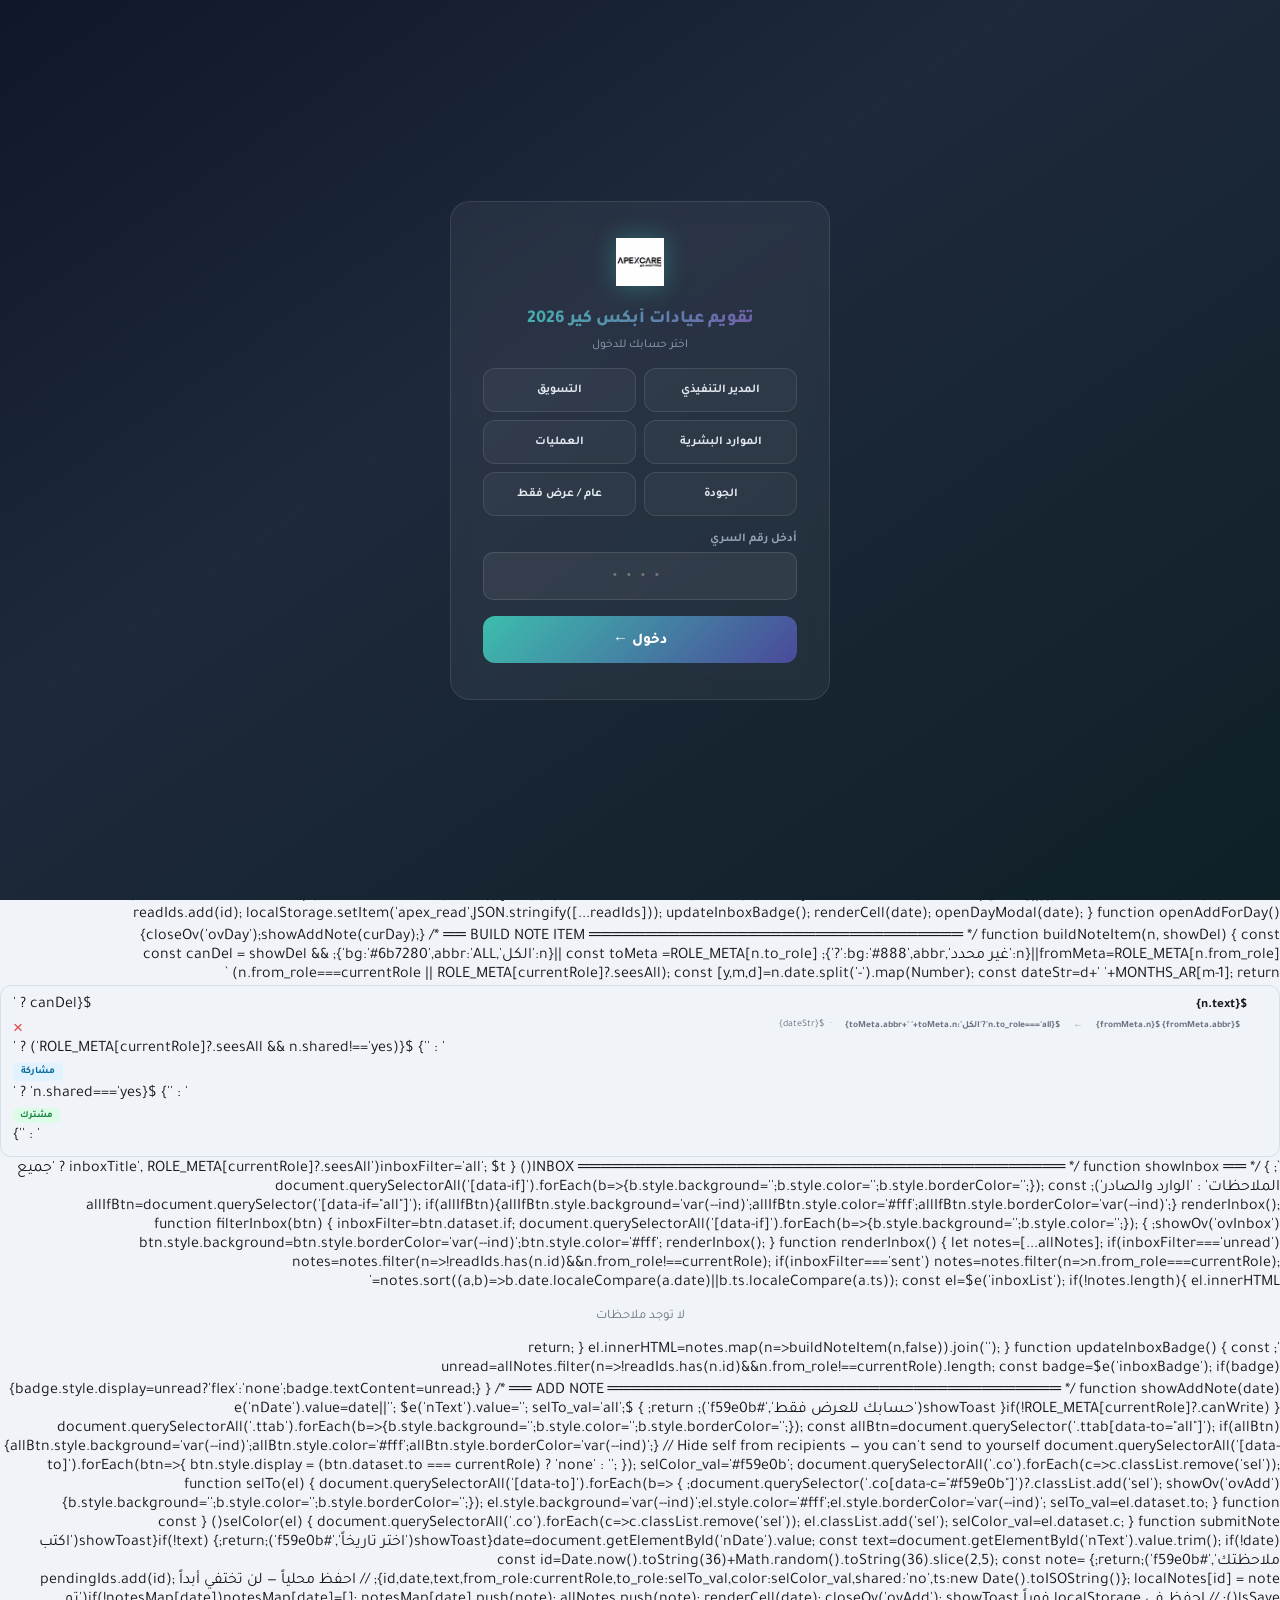
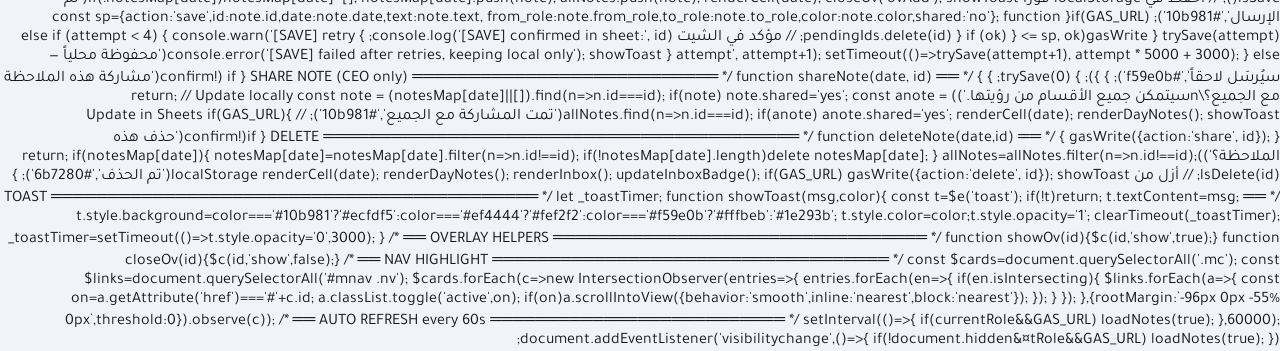
==== commit 7d3ed18b: "Update print statement from 'Hello' to 'Goodbye'" ====
--- a/index.html
+++ b/index.html
@@ -783,7 +783,792 @@
 /* ══ CONFIG ══════════════════════════════════════════════════════
  ← ضع رابط Apps Script هنا بعد النشر
  ════════════════════════════════════════════════════════════ */
-const GAS_URL = 'https://script.google.com/macros/s/AKfycbxCak44HTXlD3p9sJ-j_eEtXNRcSbeW0MpmyGYsBJ1cS3dfv1XIfGa1JrQv3Zew9imK/exec';
+const GAS_URL = '<!DOCTYPE html>
+<html lang="ar" dir="rtl">
+<head>
+<meta charset="UTF-8">
+<link rel="icon" type="image/svg+xml" href="[data-uri]">
+<meta name="viewport" content="width=device-width,initial-scale=1,maximum-scale=1">
+<title>تقويم أبكس كير 2026</title>
+<link href="https://fonts.googleapis.com/css2?family=Tajawal:wght@400;500;700;800&display=swap" rel="stylesheet">
+<style>
+/* ══ TOKENS ══════════════════════════════════════════ */
+:root{
+ --teal:#3DBDAD;--tl:#d8f4f0;
+ --pur:#7B52AB; --pl:#ede4f7;
+ --ind:#4A4A9A; --il:#e4e3f5;
+ --red:#c0152a; --rl:#fff0f2;
+ --bg:#f0f3f8;--card:#fff;--bdr:#d4dfe9;
+ --txt:#18181b;--muted:#6b7280;
+ --H:58px;--NAV:40px;
+}
+*{box-sizing:border-box;margin:0;padding:0;-webkit-tap-highlight-color:transparent}
+html{scroll-behavior:smooth;scroll-padding-top:calc(var(--H)+var(--NAV)+8px)}
+body{font-family:'Tajawal',sans-serif;direction:rtl;background:var(--bg);color:var(--txt)}
+
+/* ══ LOGIN SCREEN ════════════════════════════════════ */
+#loginScreen{
+ position:fixed;inset:0;z-index:2000;
+ background:linear-gradient(145deg,#0f172a 0%,#1e293b 40%,#0f2027 100%);
+ display:flex;align-items:center;justify-content:center;
+}
+#loginScreen.gone{display:none}
+.login-card{
+ background:rgba(255,255,255,.05);backdrop-filter:blur(10px);
+ border:1px solid rgba(255,255,255,.1);border-radius:20px;
+ padding:36px 32px;width:100%;max-width:380px;
+ display:flex;flex-direction:column;gap:16px;
+}
+.login-logo{height:48px;width:auto;object-fit:contain;margin:0 auto 6px;display:block;
+ filter:drop-shadow(0 0 12px rgba(61,189,173,.4))}
+.login-title{text-align:center;font-size:18px;font-weight:800;
+ background:linear-gradient(90deg,#3DBDAD,#7B52AB);
+ -webkit-background-clip:text;-webkit-text-fill-color:transparent;background-clip:text}
+.login-sub{text-align:center;font-size:12px;color:#94a3b8;margin-top:-8px}
+.role-grid{display:grid;grid-template-columns:1fr 1fr;gap:8px}
+.role-card{
+ border:1.5px solid rgba(255,255,255,.1);border-radius:12px;
+ padding:14px 10px;cursor:pointer;text-align:center;
+ transition:all .2s;background:rgba(255,255,255,.04);
+ display:flex;flex-direction:column;align-items:center;gap:6px;
+}
+.role-card:hover{border-color:var(--teal);background:rgba(61,189,173,.08);transform:translateY(-2px)}
+.role-card.selected{border-color:var(--teal);background:rgba(61,189,173,.15)}
+.role-abbr{font-size:11px;font-weight:800;color:#3DBDAD;letter-spacing:1px;background:rgba(61,189,173,.15);padding:4px 8px;border-radius:6px}
+.role-name{font-size:12px;font-weight:700;color:#e2e8f0}
+.pin-row{display:flex;flex-direction:column;gap:6px}
+.pin-label{font-size:12px;color:#94a3b8;font-weight:600}
+.pin-field{
+ background:rgba(255,255,255,.06);border:1.5px solid rgba(255,255,255,.12);
+ border-radius:10px;padding:11px 14px;font-size:20px;letter-spacing:8px;
+ text-align:center;color:#e2e8f0;outline:none;font-family:'Tajawal',sans-serif;width:100%
+}
+.pin-field:focus{border-color:var(--teal)}
+.pin-err{color:#f87171;font-size:12px;text-align:center;font-weight:600;display:none}
+.login-btn{
+ background:linear-gradient(135deg,#3DBDAD,#4A4A9A);color:#fff;
+ border:none;border-radius:12px;padding:13px;font-family:'Tajawal',sans-serif;
+ font-size:15px;font-weight:800;cursor:pointer;transition:opacity .15s;
+}
+.login-btn:active{opacity:.8}
+
+/* ══ MAIN APP (hidden until login) ══════════════════ */
+#appShell{display:none;padding-top:calc(var(--H)+var(--NAV));padding-bottom:32px;min-height:100vh}
+#appShell.visible{display:block}
+
+/* ══ TOP BAR ═════════════════════════════════════════ */
+.topbar{position:fixed;top:0;inset-inline:0;height:var(--H);z-index:300;
+ background:var(--card);border-bottom:3px solid var(--teal);
+ box-shadow:0 2px 12px rgba(61,189,173,.12);
+ display:flex;align-items:center;gap:8px;padding:0 12px}
+.tb-logo{height:34px;width:auto;flex-shrink:0}
+.tb-mid{flex:1;text-align:center;min-width:0}
+.tb-title{font-size:14px;font-weight:800;
+ background:linear-gradient(90deg,var(--teal),var(--pur));
+ -webkit-background-clip:text;-webkit-text-fill-color:transparent;background-clip:text}
+.tb-user{font-size:10px;color:var(--muted);margin-top:1px}
+.tb-btns{display:flex;gap:5px;flex-shrink:0}
+.btn{border:none;border-radius:8px;padding:6px 11px;font-family:'Tajawal',sans-serif;
+ font-size:11.5px;font-weight:700;cursor:pointer;white-space:nowrap}
+.btn-note{background:linear-gradient(135deg,#f59e0b,#ef4444);color:#fff}
+.btn-inbox{background:#1e293b;color:#e2e8f0;font-size:12px;padding:6px 10px}
+.btn-imp{background:linear-gradient(135deg,#0f766e,#1e3a5f);color:#fff}
+.btn-pdf{background:linear-gradient(135deg,var(--teal),var(--ind));color:#fff}
+.btn-logout{background:#334155;color:#94a3b8;font-size:11px}
+
+/* ══ MONTH NAV ═══════════════════════════════════════ */
+.mnav{position:fixed;top:var(--H);inset-inline:0;height:var(--NAV);z-index:200;
+ background:var(--card);border-bottom:1px solid var(--bdr);
+ display:flex;align-items:center;overflow-x:auto;padding:0 10px;gap:5px;
+ scrollbar-width:none}
+.mnav::-webkit-scrollbar{display:none}
+.nv{flex-shrink:0;text-decoration:none;font-size:10.5px;font-weight:700;
+ padding:4px 10px;border-radius:20px;color:var(--ind);background:var(--il);
+ border:1.5px solid transparent;transition:all .18s;white-space:nowrap}
+.nv.active{background:var(--ind);color:#fff}
+
+/* ══ LEGEND BAR ══════════════════════════════════════ */
+.legend{display:flex;flex-wrap:wrap;gap:8px;justify-content:center;
+ margin:10px 12px 0;padding:8px 12px;background:var(--card);
+ border-radius:12px;border:1px solid var(--bdr)}
+.leg{display:flex;align-items:center;gap:5px;font-size:11px;font-weight:600;color:var(--muted)}
+.ldot{width:8px;height:8px;border-radius:50%;flex-shrink:0}
+
+/* ══ LOADING ═════════════════════════════════════════ */
+.load-screen{position:fixed;inset:0;background:var(--card);z-index:998;
+ display:flex;flex-direction:column;align-items:center;justify-content:center;gap:14px}
+.load-screen.gone{display:none}
+.spinner{width:32px;height:32px;border:3px solid var(--il);border-top-color:var(--ind);
+ border-radius:50%;animation:spin .8s linear infinite}
+@keyframes spin{to{transform:rotate(360deg)}}
+.load-txt{font-size:12px;font-weight:600;color:var(--muted)}
+
+/* ══ MONTHS ══════════════════════════════════════════ */
+.months{display:flex;flex-direction:column;gap:12px;padding:10px 12px 0}
+.mc{background:var(--card);border-radius:14px;overflow:hidden;
+ border:1px solid var(--bdr);box-shadow:0 2px 10px rgba(74,74,154,.06)}
+.mh{display:flex;align-items:center;justify-content:space-between;padding:11px 14px 9px;color:#fff}
+.mh-ar{font-size:17px;font-weight:800;line-height:1}
+.mh-hij{font-size:9.5px;opacity:.88;font-weight:500;margin-top:2px}
+.mh-num{font-size:32px;font-weight:800;opacity:.18;letter-spacing:3px;line-height:1}
+.tw{overflow-x:auto;-webkit-overflow-scrolling:touch}
+.ctbl{width:100%;min-width:320px;border-collapse:collapse;table-layout:fixed}
+.ctbl thead th{color:#fff;text-align:center;font-size:10px;font-weight:700;
+ padding:6px 2px;border:1px solid rgba(255,255,255,.18);white-space:nowrap}
+.ctbl tbody td{border:1px solid var(--bdr);vertical-align:top;
+ padding:5px 4px 3px;background:var(--card);min-height:60px;cursor:pointer}
+.ctbl tbody td:active{filter:brightness(.96)}
+.emp{background:#f6f8fc!important;cursor:default!important}
+.wk {background:#f3f2fb!important}
+.hl {background:var(--rl)!important;border-right:3px solid var(--red)!important}
+.hl .dn{color:var(--red)!important}
+.dt{display:flex;justify-content:space-between;align-items:flex-start;margin-bottom:2px}
+.dn{font-size:13px;font-weight:800;line-height:1;color:var(--txt)}
+.wk .dn{color:#c0bdd8}
+.dh{font-size:7.5px;color:#b0b8c4;background:#f2f4f8;padding:1px 3px;border-radius:3px}
+.pills{display:flex;flex-direction:column;gap:1.5px;overflow:hidden}
+.pill{font-size:7px;font-weight:700;line-height:1.3;padding:1.5px 4px;border-radius:3px;
+ white-space:nowrap;overflow:hidden;text-overflow:ellipsis;display:block}
+.ph{background:var(--tl);color:#0c6060}
+.pe{background:var(--il);color:var(--ind)}
+.pn{background:var(--pl);color:var(--pur)}
+.px{background:#ebebeb;color:#888}
+
+/* ══ NOTES ON CELL ═══════════════════════════════════ */
+.nw-wrap{display:flex;flex-direction:column;gap:1.5px;margin-top:2px;overflow:hidden}
+.note-chip{font-size:7px;font-weight:700;padding:2px 5px;border-radius:3px;
+ white-space:nowrap;overflow:hidden;text-overflow:ellipsis;cursor:pointer;
+ display:flex;align-items:center;gap:2px}
+.note-chip-lock{font-size:8px;opacity:.7;flex-shrink:0}
+
+/* ══ UNREAD BADGE ════════════════════════════════════ */
+.unread-dot{
+ position:absolute;top:4px;right:4px;
+ width:8px;height:8px;border-radius:50%;
+ background:#ef4444;border:2px solid white;
+ display:none;
+}
+
+/* ══ OVERLAYS ════════════════════════════════════════ */
+.ov{display:none;position:fixed;inset:0;background:rgba(10,10,20,.52);
+ z-index:999;align-items:center;justify-content:center;padding:14px}
+.ov.show{display:flex}
+.modal{background:var(--card);border-radius:18px;width:100%;max-width:460px;
+ padding:18px;display:flex;flex-direction:column;gap:12px;
+ max-height:88vh;overflow-y:auto;animation:up .2s ease}
+@keyframes up{from{opacity:0;transform:translateY(12px)}to{opacity:1;transform:translateY(0)}}
+.modal-title{font-size:16px;font-weight:800;text-align:center;color:var(--txt)}
+.modal-sub{font-size:11px;color:var(--muted);text-align:center;margin-top:-7px}
+.frow{display:flex;flex-direction:column;gap:4px}
+.flabel{font-size:12px;font-weight:700;color:var(--txt)}
+.finput{border:1.5px solid var(--bdr);border-radius:9px;padding:9px 12px;
+ font-family:'Tajawal',sans-serif;font-size:13px;color:var(--txt);
+ background:var(--bg);outline:none;width:100%}
+.finput:focus{border-color:var(--teal)}
+textarea.finput{resize:vertical;min-height:70px}
+.to-tabs{display:flex;gap:6px;flex-wrap:wrap}
+.ttab{flex:1;min-width:72px;padding:7px 6px;border-radius:9px;border:1.5px solid var(--bdr);
+ font-family:'Tajawal',sans-serif;font-size:11px;font-weight:700;cursor:pointer;
+ background:var(--bg);color:var(--muted);text-align:center;transition:all .15s}
+.colors{display:flex;gap:7px;flex-wrap:wrap}
+.co{width:26px;height:26px;border-radius:50%;border:3px solid transparent;cursor:pointer;transition:transform .12s}
+.co.sel{transform:scale(1.2);border-color:#fff;box-shadow:0 0 0 2.5px #333}
+.ma{display:flex;gap:8px}
+.mbtn{flex:1;padding:10px;border:none;border-radius:10px;font-family:'Tajawal',sans-serif;font-size:13px;font-weight:700;cursor:pointer}
+.mbtn-p{background:linear-gradient(135deg,var(--teal),var(--ind));color:#fff}
+.mbtn-c{background:var(--bg);color:var(--muted);border:1.5px solid var(--bdr)}
+.mbtn-r{background:var(--rl);color:var(--red);border:1.5px solid var(--red)}
+
+/* note list item */
+.note-item{
+ display:flex;align-items:flex-start;gap:10px;padding:10px 12px;
+ border-radius:11px;border:1px solid var(--bdr);background:var(--bg);
+}
+.ni-dot{width:10px;height:10px;border-radius:50%;flex-shrink:0;margin-top:3px}
+.ni-body{flex:1;min-width:0}
+.ni-text{font-size:13px;font-weight:600;color:var(--txt);line-height:1.5;word-break:break-word}
+.ni-meta{font-size:10px;color:var(--muted);margin-top:3px;display:flex;gap:6px;flex-wrap:wrap}
+.ni-tag{padding:1px 7px;border-radius:4px;font-size:9.5px;font-weight:700}
+.ni-del{border:none;background:none;color:#e53e3e;font-size:17px;cursor:pointer;padding:0;line-height:1}
+.ni-share{border:none;background:#e0f2fe;color:#0369a1;border-radius:5px;
+  padding:3px 8px;font-family:'Tajawal',sans-serif;font-size:10px;font-weight:700;cursor:pointer;white-space:nowrap}
+.ni-share:active{background:#bae6fd}
+.ni-shared-badge{background:#dcfce7;color:#15803d;border-radius:5px;
+  padding:2px 7px;font-size:9.5px;font-weight:700;white-space:nowrap}
+
+/* ══ INBOX BADGE ═════════════════════════════════════ */
+.inbox-badge{
+ display:inline-flex;align-items:center;justify-content:center;
+ background:#ef4444;color:#fff;border-radius:50%;
+ width:16px;height:16px;font-size:9px;font-weight:800;
+ position:absolute;top:-4px;left:-4px;
+}
+
+/* ══ TOAST ═══════════════════════════════════════════ */
+#toast{
+ position:fixed;bottom:20px;left:50%;transform:translateX(-50%);
+ padding:10px 20px;border-radius:10px;font-family:'Tajawal',sans-serif;
+ font-size:13px;font-weight:700;z-index:9999;direction:rtl;
+ box-shadow:0 4px 20px rgba(0,0,0,.2);transition:opacity .3s;
+ opacity:0;pointer-events:none;white-space:nowrap;
+}
+
+/* ══ PRINT ═══════════════════════════════════════════ */
+@media print{
+ @page{size:A3 landscape;margin:5mm}
+ *{-webkit-print-color-adjust:exact!important;print-color-adjust:exact!important}
+ #loginScreen,.topbar,.mnav,.legend,.ov,.load-screen,#toast{display:none!important}
+ #appShell{display:block!important;padding:0}
+ .months{display:grid!important;grid-template-columns:repeat(4,1fr);gap:3mm;padding:0}
+ .mc{border-radius:4pt;box-shadow:none;page-break-inside:avoid;break-inside:avoid}
+ .mh{padding:2.5mm 3mm 2mm}
+ .mh-ar{font-size:8.5pt}.mh-hij{font-size:5pt}.mh-num{font-size:13pt}
+ .ctbl thead th{font-size:5.5pt;padding:1.5mm 1mm}
+ .ctbl tbody td{padding:.8mm 1mm;min-height:0}
+ .dn{font-size:7pt}.dh{font-size:4pt}
+ .pill,.note-chip{font-size:4pt;padding:.4mm 1mm}
+ .tw{overflow:visible}
+}
+</style>
+</head>
+<body>
+
+<!-- ══ LOGIN SCREEN ════════════════════════════════════════════════ -->
+<div id="loginScreen">
+ <div class="login-card">
+ <img class="login-logo" src="[data-uri]" alt="APEXCARE">
+ <div class="login-title">تقويم عيادات أبكس كير 2026</div>
+ <div class="login-sub">اختر حسابك للدخول</div>
+
+ <div class="role-grid" id="roleGrid">
+ <div class="role-card" data-role="ceo" onclick="selectRole(this)">
+ 
+ <div class="role-name">المدير التنفيذي</div>
+ </div>
+ <div class="role-card" data-role="marketing" onclick="selectRole(this)">
+ 
+ <div class="role-name">التسويق</div>
+ </div>
+ <div class="role-card" data-role="hr" onclick="selectRole(this)">
+ 
+ <div class="role-name">الموارد البشرية</div>
+ </div>
+ <div class="role-card" data-role="ops" onclick="selectRole(this)">
+ 
+ <div class="role-name">العمليات</div>
+ </div>
+ <div class="role-card" data-role="quality" onclick="selectRole(this)">
+ 
+ <div class="role-name">الجودة</div>
+ </div>
+ <div class="role-card" data-role="general" onclick="selectRole(this)">
+ 
+ <div class="role-name">عام / عرض فقط</div>
+ </div>
+ </div>
+
+ <div class="pin-row">
+ <div class="pin-label" id="pinLabel">أدخل رقم السري</div>
+ <input class="pin-field" id="pinField" type="password" inputmode="numeric"
+ maxlength="4" placeholder="••••" autocomplete="off"
+ oninput="this.value=this.value.replace(/\D/g,'').slice(0,4);if(this.value.length===4)setTimeout(doLogin,120)"
+ onkeydown="if(event.key==='Enter')doLogin()">
+ <div class="pin-err" id="pinErr">رقم سري خاطئ — حاول مجدداً</div>
+ </div>
+
+ <button class="login-btn" onclick="doLogin()">دخول ←</button>
+ </div>
+</div>
+
+<!-- ══ LOADING ═════════════════════════════════════════════════════ -->
+<div class="load-screen" id="loadScreen">
+ <img src="[data-uri]" style="height:40px;width:auto;opacity:.9">
+ <div class="spinner"></div>
+ <div class="load-txt" id="loadTxt">جاري تحميل الملاحظات...</div>
+</div>
+
+<!-- ══ APP SHELL ════════════════════════════════════════════════════ -->
+<div id="appShell">
+
+ <header class="topbar">
+  <img class="tb-logo" src="[data-uri]" alt="APEXCARE">
+  <div class="tb-mid">
+    <div class="tb-title">تقويم أبكس كير 2026</div>
+    <div class="tb-user" id="tbUser"></div>
+  </div>
+  <div class="tb-btns">
+    <button class="btn btn-note" id="btnAddNote" onclick="showAddNote()">+ ملاحظة</button>
+    <button class="btn btn-inbox" id="btnInbox" onclick="showInbox()" style="position:relative">
+      الوارد
+      <span class="inbox-badge" id="inboxBadge" style="display:none">0</span>
+    </button>
+    <button class="btn btn-imp" onclick="doImport()">استيراد</button>
+    <button class="btn btn-pdf" onclick="window.print()">PDF</button>
+    <button class="btn btn-logout" onclick="logout()">خروج</button>
+  </div>
+</header>
+
+ <nav class="mnav" id="mnav"><a class="nv" href="#m1">يناير</a><a class="nv" href="#m2">فبراير</a><a class="nv" href="#m3">مارس</a><a class="nv" href="#m4">أبريل</a><a class="nv" href="#m5">مايو</a><a class="nv" href="#m6">يونيو</a><a class="nv" href="#m7">يوليو</a><a class="nv" href="#m8">أغسطس</a><a class="nv" href="#m9">سبتمبر</a><a class="nv" href="#m10">أكتوبر</a><a class="nv" href="#m11">نوفمبر</a><a class="nv" href="#m12">ديسمبر</a></nav>
+
+ <!-- ═══ MODALS ════════════════════════════════════════════ -->
+
+ <!-- Add Note Modal -->
+ <div class="ov" id="ovAdd" onclick="closeOv('ovAdd')">
+ <div class="modal" onclick="event.stopPropagation()">
+ <div class="modal-title"> إضافة ملاحظة</div>
+ <div class="frow">
+ <label class="flabel"> التاريخ</label>
+ <input class="finput" type="date" id="nDate" min="2026-01-01" max="2026-12-31">
+ </div>
+ <div class="frow">
+ <label class="flabel"> الملاحظة</label>
+ <textarea class="finput" id="nText" placeholder="اكتب ملاحظتك هنا..."></textarea>
+ </div>
+ <div class="frow">
+ <label class="flabel"> إرسال إلى</label>
+ <div class="to-tabs" id="toTabs">
+ <div class="ttab" data-to="all" onclick="selTo(this)" style="background:var(--ind);color:#fff;border-color:var(--ind)">الكل</div>
+ <div class="ttab" data-to="ceo" onclick="selTo(this)">المدير</div>
+ <div class="ttab" data-to="marketing" onclick="selTo(this)">التسويق</div>
+ <div class="ttab" data-to="hr" onclick="selTo(this)">HR</div>
+ <div class="ttab" data-to="ops" onclick="selTo(this)">العمليات</div>
+ <div class="ttab" data-to="quality" onclick="selTo(this)">الجودة</div>
+ </div>
+ </div>
+ <div class="frow">
+ <label class="flabel"> اللون</label>
+ <div class="colors">
+ <div class="co sel" style="background:#f59e0b" data-c="#f59e0b" onclick="selColor(this)"></div>
+ <div class="co" style="background:#ef4444" data-c="#ef4444" onclick="selColor(this)"></div>
+ <div class="co" style="background:#3b82f6" data-c="#3b82f6" onclick="selColor(this)"></div>
+ <div class="co" style="background:#10b981" data-c="#10b981" onclick="selColor(this)"></div>
+ <div class="co" style="background:#8b5cf6" data-c="#8b5cf6" onclick="selColor(this)"></div>
+ <div class="co" style="background:#ec4899" data-c="#ec4899" onclick="selColor(this)"></div>
+ <div class="co" style="background:#f97316" data-c="#f97316" onclick="selColor(this)"></div>
+ <div class="co" style="background:#06b6d4" data-c="#06b6d4" onclick="selColor(this)"></div>
+ </div>
+ </div>
+ <div class="ma">
+ <button class="mbtn mbtn-p" onclick="submitNote()"> إرسال</button>
+ <button class="mbtn mbtn-c" onclick="closeOv('ovAdd')">إلغاء</button>
+ </div>
+ </div>
+ </div>
+
+ <!-- Day Notes Modal -->
+ <div class="ov" id="ovDay" onclick="closeOv('ovDay')">
+ <div class="modal" onclick="event.stopPropagation()">
+ <div class="modal-title" id="dayTitle"></div>
+ <div class="modal-sub" id="daySub"></div>
+ <div id="dayNoteList" style="display:flex;flex-direction:column;gap:7px"></div>
+ <div class="ma" style="margin-top:4px">
+ <button class="mbtn mbtn-p" onclick="openAddForDay()">＋ إضافة ملاحظة</button>
+ <button class="mbtn mbtn-c" onclick="closeOv('ovDay')">إغلاق</button>
+ </div>
+ </div>
+ </div>
+
+ <!-- Inbox / All Notes Modal -->
+ <div class="ov" id="ovInbox" onclick="closeOv('ovInbox')">
+ <div class="modal" onclick="event.stopPropagation()" style="max-width:520px">
+ <div class="modal-title" id="inboxTitle"> الوارد</div>
+ <div style="display:flex;gap:5px;flex-wrap:wrap;margin-bottom:4px" id="inboxFilters">
+ <button class="ttab" data-if="all" onclick="filterInbox(this)" style="background:var(--ind);color:#fff;border-color:var(--ind)">الكل</button>
+ <button class="ttab" data-if="unread" onclick="filterInbox(this)">غير مقروء</button>
+ <button class="ttab" data-if="sent" onclick="filterInbox(this)">المُرسَل</button>
+ </div>
+ <div id="inboxList" style="display:flex;flex-direction:column;gap:6px;max-height:62vh;overflow-y:auto"></div>
+ <button class="mbtn mbtn-c" onclick="closeOv('ovInbox')" style="margin-top:4px">إغلاق</button>
+ </div>
+ </div>
+
+ <!-- Setup Guide Modal -->
+ <div class="ov" id="ovSetup" onclick="closeOv('ovSetup')">
+ <div class="modal" onclick="event.stopPropagation()" style="max-width:500px">
+ <div class="modal-title"> إعداد Google Sheets</div>
+ <div style="background:#f8f9ff;border:1.5px solid var(--il);border-radius:12px;padding:14px;font-size:12px;line-height:1.8">
+ <strong>خطوات مرة واحدة:</strong>
+ <ol style="padding-right:18px;margin-top:6px">
+ <li>افتح Google Sheets جديد</li>
+ <li>Extensions → Apps Script</li>
+ <li>احذف الكود والصق الكود أدناه</li>
+ <li>Deploy → New deployment → Web app</li>
+ <li>Execute as: Me | Who has access: Anyone</li>
+ <li>انسخ الرابط وضعه في <code style="background:#e4e3f5;border-radius:3px;padding:1px 4px">const GAS_URL</code></li>
+ </ol>
+ </div>
+ <div class="frow">
+ <label class="flabel">كود Apps Script</label>
+ <textarea class="finput" rows="10" readonly style="font-size:9px;direction:ltr;font-family:monospace">// ══════════════════════════════════════════════════════════════════════════
+// تقويم عيادات أبكس كير 2026 — Google Apps Script
+// Deploy: Web App | Execute as: Me | Who has access: Anyone
+// ══════════════════════════════════════════════════════════════════════════
+
+const SHEET_NAME = 'الملاحظات';
+
+// ── نقطة الدخول الرئيسية مع حماية كاملة من الأخطاء ──────────────────────
+function doGet(e) {
+  // حماية: e أو e.parameter قد يكون undefined في بعض الحالات
+  const p  = (e &amp;&amp; e.parameter) ? e.parameter : {};
+  const cb = p.callback || '';
+
+  let result;
+  try {
+    const action = p.action || '';
+    if      (action === 'getAll') result = getAllNotes(p);
+    else if (action === 'save')   result = saveNote(p);
+    else if (action === 'delete') result = deleteNote(p);
+    else if (action === 'share')  result = shareNote(p);
+    else if (action === 'ping')   result = { ok: true, msg: 'متصل', time: new Date().toISOString() };
+    else result = { ok: false, error: 'إجراء غير معروف: ' + action };
+  } catch (err) {
+    result = { ok: false, error: String(err) };
+  }
+
+  const jsonStr = JSON.stringify(result);
+
+  // JSONP إذا طُلب callback
+  if (cb) {
+    return ContentService
+      .createTextOutput(cb + '(' + jsonStr + ')')
+      .setMimeType(ContentService.MimeType.JAVASCRIPT);
+  }
+
+  return ContentService
+    .createTextOutput(jsonStr)
+    .setMimeType(ContentService.MimeType.JSON);
+}
+
+// ── الحصول على الشيت أو إنشاؤه ──────────────────────────────────────────
+function getSheet() {
+  const ss = SpreadsheetApp.getActiveSpreadsheet();
+  
+  // بحث بالاسم العربي أو الإنجليزي للتوافق مع القديم
+  let sheet = ss.getSheetByName(SHEET_NAME)
+           || ss.getSheetByName('Notes')
+           || ss.getSheetByName('CalendarEvents');
+
+  if (!sheet) {
+    sheet = ss.insertSheet(SHEET_NAME);
+    sheet.appendRow(['id', 'date', 'text', 'from_role', 'to_role', 'color', 'shared', 'ts']);
+    sheet.setFrozenRows(1);
+    
+    const r = sheet.getRange(1, 1, 1, 8);
+    r.setBackground('#1e293b');
+    r.setFontColor('#ffffff');
+    r.setFontWeight('bold');
+    sheet.setColumnWidths(1, 8, [150, 100, 320, 130, 130, 80, 80, 180]);
+  }
+  return sheet;
+}
+
+// ── مساعد: إيجاد رقم العمود ─────────────────────────────────────────────
+function findCol(headers, names) {
+  for (const name of names) {
+    const idx = headers.indexOf(name.toLowerCase().trim());
+    if (idx &gt;= 0) return idx;
+  }
+  return -1;
+}
+
+// ── جلب الملاحظات مع فلترة الصلاحية ─────────────────────────────────────
+function getAllNotes(p) {
+  const viewer = p.viewer || 'general';
+  const sheet  = getSheet();
+  const data   = sheet.getDataRange().getValues();
+
+  if (data.length &lt;= 1) return { ok: true, notes: [] };
+
+  const headers = data[0].map(h =&gt; String(h).toLowerCase().trim());
+
+  // خريطة الأعمدة
+  const cols = {
+    id:        findCol(headers, ['id', 'المعرف']),
+    date:      findCol(headers, ['date', 'التاريخ']),
+    text:      findCol(headers, ['text', 'نص الملاحظة', 'نص']),
+    from_role: findCol(headers, ['from_role', 'المرسل', 'المرسِل']),
+    to_role:   findCol(headers, ['to_role', 'المستقبل', 'المستقبِل']),
+    color:     findCol(headers, ['color', 'اللون']),
+    shared:    findCol(headers, ['shared', 'مشترك (للجميع)', 'مشترك']),
+    ts:        findCol(headers, ['ts', 'وقت الإنشاء', 'timestamp']),
+  };
+
+  const get = (row, col) =&gt; col &gt;= 0 ? String(row[col] || '') : '';
+
+  const notes = data.slice(1)
+    .filter(row =&gt; get(row, cols.id))
+    .map(row =&gt; ({
+      id:        get(row, cols.id),
+      date:      get(row, cols.date),
+      text:      get(row, cols.text),
+      from_role: get(row, cols.from_role) || 'general',
+      to_role:   get(row, cols.to_role)   || 'all',
+      color:     get(row, cols.color)     || '#f59e0b',
+      shared:    get(row, cols.shared)    || 'no',
+      ts:        get(row, cols.ts),
+    }))
+    .filter(n =&gt; {
+      if (!n.date || !n.text) return false;
+      if (viewer === 'ceo')           return true;
+      if (n.from_role === viewer)     return true;
+      if (n.to_role   === viewer)     return true;
+      if (n.to_role   === 'all')      return true;
+      if (n.shared    === 'yes')      return true;
+      return false;
+    });
+
+  return { ok: true, notes, count: notes.length };
+}
+
+// ── حفظ ملاحظة جديدة ────────────────────────────────────────────────────
+function saveNote(p) {
+  if (!p.id || !p.date || !p.text) {
+    return { ok: false, error: 'حقول مطلوبة مفقودة: id, date, text' };
+  }
+
+  const sheet = getSheet();
+  const data  = sheet.getDataRange().getValues();
+
+  // تحقق من عدم التكرار
+  for (let i = 1; i &lt; data.length; i++) {
+    if (String(data[i][0]) === String(p.id)) {
+      return { ok: true, msg: 'موجودة مسبقاً', id: p.id };
+    }
+  }
+
+  const ts = new Date().toLocaleString('ar-SA', { timeZone: 'Asia/Riyadh' });
+  sheet.appendRow([
+    p.id,
+    p.date,
+    p.text,
+    p.from_role || 'general',
+    p.to_role   || 'all',
+    p.color     || '#f59e0b',
+    p.shared    || 'no',
+    ts
+  ]);
+
+  // تلوين الصف حسب الجهة
+  const rowColors = {
+    ceo:'#fee2e2', marketing:'#ede9fe', hr:'#dcfce7',
+    ops:'#ffedd5', quality:'#e0f2fe', general:'#f8fafc'
+  };
+  const lastRow = sheet.getLastRow();
+  sheet.getRange(lastRow, 1, 1, 8)
+    .setBackground(rowColors[p.from_role] || '#ffffff');
+
+  return { ok: true, id: p.id };
+}
+
+// ── حذف ملاحظة ──────────────────────────────────────────────────────────
+function deleteNote(p) {
+  if (!p.id) return { ok: false, error: 'id مطلوب' };
+  const sheet = getSheet();
+  const data  = sheet.getDataRange().getValues();
+
+  for (let i = data.length - 1; i &gt;= 1; i--) {
+    if (String(data[i][0]) === String(p.id)) {
+      sheet.deleteRow(i + 1);
+      return { ok: true };
+    }
+  }
+  return { ok: true, msg: 'لم تُعثر على الملاحظة' };
+}
+
+// ── مشاركة ملاحظة مع الجميع ────────────────────────────────────────────
+function shareNote(p) {
+  if (!p.id) return { ok: false, error: 'id مطلوب' };
+  const sheet   = getSheet();
+  const data    = sheet.getDataRange().getValues();
+  const headers = data[0].map(h =&gt; String(h).toLowerCase().trim());
+  const sharedCol = findCol(headers, ['shared', 'مشترك (للجميع)', 'مشترك']);
+
+  for (let i = data.length - 1; i &gt;= 1; i--) {
+    if (String(data[i][0]) === String(p.id)) {
+      sheet.getRange(i + 1, sharedCol + 1).setValue('yes');
+      return { ok: true };
+    }
+  }
+  return { ok: false, error: 'ملاحظة غير موجودة: ' + p.id };
+}
+</textarea>
+ </div>
+ <button class="mbtn mbtn-p" onclick="closeOv('ovSetup')">فهمت </button>
+ </div>
+ </div>
+
+ <div id="toast"></div>
+
+ <div class="legend">
+ <span class="leg"><span class="ldot" style="background:var(--teal)"></span>يوم صحي عالمي</span>
+ <span class="leg"><span class="ldot" style="background:var(--ind)"></span>إجازة تعليم</span>
+ <span class="leg"><span class="ldot" style="background:var(--pur)"></span>إجازة رسمية</span>
+ <span class="leg"><span class="ldot" style="background:var(--red)"></span>يوم إجازة</span>
+ <span class="leg"><span class="ldot" style="background:#f59e0b"></span>ملاحظة مخصصة</span>
+ </div>
+
+ <div class="months"><section class="mc" id="m1">
+<div class="mh" style="background:linear-gradient(135deg,#3DBDAD,#4A4A9A)">
+<div><div class="mh-ar">يناير 2026م</div><div class="mh-hij">جمادى الآخرة - رجب</div></div>
+<div class="mh-num">01</div></div>
+<div class="tw"><table class="ctbl"><thead><tr><th style="background:rgba(0,0,0,.28)">الأحد</th><th style="background:rgba(0,0,0,.28)">الاثنين</th><th style="background:rgba(0,0,0,.28)">الثلاثاء</th><th style="background:rgba(0,0,0,.28)">الأربعاء</th><th style="background:rgba(0,0,0,.28)">الخميس</th><th style="background:rgba(0,0,0,.42)">الجمعة</th><th style="background:rgba(0,0,0,.42)">السبت</th></tr></thead><tbody><tr><td class="emp"></td><td class="emp"></td><td class="emp"></td><td class="emp"></td><td class="dc" data-date="2026-01-01" onclick="cellTap(this)"><div class="dt"><span class="dn">1</span><span class="dh">12هـ</span></div><div class="pills"></div><div class="nw-wrap" id="nw-2026-01-01"></div></td><td class="dc wk" data-date="2026-01-02" onclick="cellTap(this)"><div class="dt"><span class="dn">2</span><span class="dh">13هـ</span></div><div class="pills"></div><div class="nw-wrap" id="nw-2026-01-02"></div></td><td class="dc wk" data-date="2026-01-03" onclick="cellTap(this)"><div class="dt"><span class="dn">3</span><span class="dh">14هـ</span></div><div class="pills"></div><div class="nw-wrap" id="nw-2026-01-03"></div></td></tr><tr><td class="dc" data-date="2026-01-04" onclick="cellTap(this)"><div class="dt"><span class="dn">4</span><span class="dh">15هـ</span></div><div class="pills"><span class="pill ph">اليوم العالمي للبرايل</span></div><div class="nw-wrap" id="nw-2026-01-04"></div></td><td class="dc" data-date="2026-01-05" onclick="cellTap(this)"><div class="dt"><span class="dn">5</span><span class="dh">16هـ</span></div><div class="pills"></div><div class="nw-wrap" id="nw-2026-01-05"></div></td><td class="dc" data-date="2026-01-06" onclick="cellTap(this)"><div class="dt"><span class="dn">6</span><span class="dh">17هـ</span></div><div class="pills"></div><div class="nw-wrap" id="nw-2026-01-06"></div></td><td class="dc" data-date="2026-01-07" onclick="cellTap(this)"><div class="dt"><span class="dn">7</span><span class="dh">18هـ</span></div><div class="pills"></div><div class="nw-wrap" id="nw-2026-01-07"></div></td><td class="dc" data-date="2026-01-08" onclick="cellTap(this)"><div class="dt"><span class="dn">8</span><span class="dh">19هـ</span></div><div class="pills"></div><div class="nw-wrap" id="nw-2026-01-08"></div></td><td class="dc wk" data-date="2026-01-09" onclick="cellTap(this)"><div class="dt"><span class="dn">9</span><span class="dh">20هـ</span></div><div class="pills"><span class="pill pe">انتهاء إجازة منتصف العام</span></div><div class="nw-wrap" id="nw-2026-01-09"></div></td><td class="dc wk" data-date="2026-01-10" onclick="cellTap(this)"><div class="dt"><span class="dn">10</span><span class="dh">21هـ</span></div><div class="pills"></div><div class="nw-wrap" id="nw-2026-01-10"></div></td></tr><tr><td class="dc" data-date="2026-01-11" onclick="cellTap(this)"><div class="dt"><span class="dn">11</span><span class="dh">22هـ</span></div><div class="pills"></div><div class="nw-wrap" id="nw-2026-01-11"></div></td><td class="dc" data-date="2026-01-12" onclick="cellTap(this)"><div class="dt"><span class="dn">12</span><span class="dh">23هـ</span></div><div class="pills"></div><div class="nw-wrap" id="nw-2026-01-12"></div></td><td class="dc" data-date="2026-01-13" onclick="cellTap(this)"><div class="dt"><span class="dn">13</span><span class="dh">24هـ</span></div><div class="pills"></div><div class="nw-wrap" id="nw-2026-01-13"></div></td><td class="dc" data-date="2026-01-14" onclick="cellTap(this)"><div class="dt"><span class="dn">14</span><span class="dh">25هـ</span></div><div class="pills"></div><div class="nw-wrap" id="nw-2026-01-14"></div></td><td class="dc" data-date="2026-01-15" onclick="cellTap(this)"><div class="dt"><span class="dn">15</span><span class="dh">26هـ</span></div><div class="pills"></div><div class="nw-wrap" id="nw-2026-01-15"></div></td><td class="dc wk" data-date="2026-01-16" onclick="cellTap(this)"><div class="dt"><span class="dn">16</span><span class="dh">27هـ</span></div><div class="pills"></div><div class="nw-wrap" id="nw-2026-01-16"></div></td><td class="dc wk" data-date="2026-01-17" onclick="cellTap(this)"><div class="dt"><span class="dn">17</span><span class="dh">28هـ</span></div><div class="pills"></div><div class="nw-wrap" id="nw-2026-01-17"></div></td></tr><tr><td class="dc" data-date="2026-01-18" onclick="cellTap(this)"><div class="dt"><span class="dn">18</span><span class="dh">29هـ</span></div><div class="pills"></div><div class="nw-wrap" id="nw-2026-01-18"></div></td><td class="dc" data-date="2026-01-19" onclick="cellTap(this)"><div class="dt"><span class="dn">19</span><span class="dh">30هـ</span></div><div class="pills"></div><div class="nw-wrap" id="nw-2026-01-19"></div></td><td class="dc" data-date="2026-01-20" onclick="cellTap(this)"><div class="dt"><span class="dn">20</span><span class="dh">1هـ</span></div><div class="pills"></div><div class="nw-wrap" id="nw-2026-01-20"></div></td><td class="dc" data-date="2026-01-21" onclick="cellTap(this)"><div class="dt"><span class="dn">21</span><span class="dh">2هـ</span></div><div class="pills"></div><div class="nw-wrap" id="nw-2026-01-21"></div></td><td class="dc" data-date="2026-01-22" onclick="cellTap(this)"><div class="dt"><span class="dn">22</span><span class="dh">3هـ</span></div><div class="pills"></div><div class="nw-wrap" id="nw-2026-01-22"></div></td><td class="dc wk" data-date="2026-01-23" onclick="cellTap(this)"><div class="dt"><span class="dn">23</span><span class="dh">4هـ</span></div><div class="pills"></div><div class="nw-wrap" id="nw-2026-01-23"></div></td><td class="dc wk" data-date="2026-01-24" onclick="cellTap(this)"><div class="dt"><span class="dn">24</span><span class="dh">5هـ</span></div><div class="pills"><span class="pill ph">اليوم الدولي للتعليم</span></div><div class="nw-wrap" id="nw-2026-01-24"></div></td></tr><tr><td class="dc" data-date="2026-01-25" onclick="cellTap(this)"><div class="dt"><span class="dn">25</span><span class="dh">6هـ</span></div><div class="pills"></div><div class="nw-wrap" id="nw-2026-01-25"></div></td><td class="dc" data-date="2026-01-26" onclick="cellTap(this)"><div class="dt"><span class="dn">26</span><span class="dh">7هـ</span></div><div class="pills"></div><div class="nw-wrap" id="nw-2026-01-26"></div></td><td class="dc" data-date="2026-01-27" onclick="cellTap(this)"><div class="dt"><span class="dn">27</span><span class="dh">8هـ</span></div><div class="pills"></div><div class="nw-wrap" id="nw-2026-01-27"></div></td><td class="dc" data-date="2026-01-28" onclick="cellTap(this)"><div class="dt"><span class="dn">28</span><span class="dh">9هـ</span></div><div class="pills"><span class="pill ph">اليوم العالمي لمرض الجذام</span></div><div class="nw-wrap" id="nw-2026-01-28"></div></td><td class="dc" data-date="2026-01-29" onclick="cellTap(this)"><div class="dt"><span class="dn">29</span><span class="dh">10هـ</span></div><div class="pills"></div><div class="nw-wrap" id="nw-2026-01-29"></div></td><td class="dc wk" data-date="2026-01-30" onclick="cellTap(this)"><div class="dt"><span class="dn">30</span><span class="dh">11هـ</span></div><div class="pills"></div><div class="nw-wrap" id="nw-2026-01-30"></div></td><td class="dc wk" data-date="2026-01-31" onclick="cellTap(this)"><div class="dt"><span class="dn">31</span><span class="dh">12هـ</span></div><div class="pills"></div><div class="nw-wrap" id="nw-2026-01-31"></div></td></tr></tbody></table></div>
+</section>
+<section class="mc" id="m2">
+<div class="mh" style="background:linear-gradient(135deg,#4A4A9A,#7B52AB)">
+<div><div class="mh-ar">فبراير 2026م</div><div class="mh-hij">رجب - شعبان</div></div>
+<div class="mh-num">02</div></div>
+<div class="tw"><table class="ctbl"><thead><tr><th style="background:rgba(0,0,0,.28)">الأحد</th><th style="background:rgba(0,0,0,.28)">الاثنين</th><th style="background:rgba(0,0,0,.28)">الثلاثاء</th><th style="background:rgba(0,0,0,.28)">الأربعاء</th><th style="background:rgba(0,0,0,.28)">الخميس</th><th style="background:rgba(0,0,0,.42)">الجمعة</th><th style="background:rgba(0,0,0,.42)">السبت</th></tr></thead><tbody><tr><td class="dc" data-date="2026-02-01" onclick="cellTap(this)"><div class="dt"><span class="dn">1</span><span class="dh">13هـ</span></div><div class="pills"><span class="pill ph">اليوم الخليجي لحقوق المريض</span></div><div class="nw-wrap" id="nw-2026-02-01"></div></td><td class="dc" data-date="2026-02-02" onclick="cellTap(this)"><div class="dt"><span class="dn">2</span><span class="dh">14هـ</span></div><div class="pills"></div><div class="nw-wrap" id="nw-2026-02-02"></div></td><td class="dc" data-date="2026-02-03" onclick="cellTap(this)"><div class="dt"><span class="dn">3</span><span class="dh">15هـ</span></div><div class="pills"></div><div class="nw-wrap" id="nw-2026-02-03"></div></td><td class="dc" data-date="2026-02-04" onclick="cellTap(this)"><div class="dt"><span class="dn">4</span><span class="dh">16هـ</span></div><div class="pills"><span class="pill ph">اليوم العالمي لمكافحة السرطان</span></div><div class="nw-wrap" id="nw-2026-02-04"></div></td><td class="dc" data-date="2026-02-05" onclick="cellTap(this)"><div class="dt"><span class="dn">5</span><span class="dh">17هـ</span></div><div class="pills"></div><div class="nw-wrap" id="nw-2026-02-05"></div></td><td class="dc wk" data-date="2026-02-06" onclick="cellTap(this)"><div class="dt"><span class="dn">6</span><span class="dh">18هـ</span></div><div class="pills"></div><div class="nw-wrap" id="nw-2026-02-06"></div></td><td class="dc wk" data-date="2026-02-07" onclick="cellTap(this)"><div class="dt"><span class="dn">7</span><span class="dh">19هـ</span></div><div class="pills"></div><div class="nw-wrap" id="nw-2026-02-07"></div></td></tr><tr><td class="dc" data-date="2026-02-08" onclick="cellTap(this)"><div class="dt"><span class="dn">8</span><span class="dh">20هـ</span></div><div class="pills"></div><div class="nw-wrap" id="nw-2026-02-08"></div></td><td class="dc" data-date="2026-02-09" onclick="cellTap(this)"><div class="dt"><span class="dn">9</span><span class="dh">21هـ</span></div><div class="pills"></div><div class="nw-wrap" id="nw-2026-02-09"></div></td><td class="dc" data-date="2026-02-10" onclick="cellTap(this)"><div class="dt"><span class="dn">10</span><span class="dh">22هـ</span></div><div class="pills"></div><div class="nw-wrap" id="nw-2026-02-10"></div></td><td class="dc" data-date="2026-02-11" onclick="cellTap(this)"><div class="dt"><span class="dn">11</span><span class="dh">23هـ</span></div><div class="pills"><span class="pill ph">اليوم العالمي للمرأة في العلوم</span></div><div class="nw-wrap" id="nw-2026-02-11"></div></td><td class="dc" data-date="2026-02-12" onclick="cellTap(this)"><div class="dt"><span class="dn">12</span><span class="dh">24هـ</span></div><div class="pills"></div><div class="nw-wrap" id="nw-2026-02-12"></div></td><td class="dc wk" data-date="2026-02-13" onclick="cellTap(this)"><div class="dt"><span class="dn">13</span><span class="dh">25هـ</span></div><div class="pills"></div><div class="nw-wrap" id="nw-2026-02-13"></div></td><td class="dc wk" data-date="2026-02-14" onclick="cellTap(this)"><div class="dt"><span class="dn">14</span><span class="dh">26هـ</span></div><div class="pills"></div><div class="nw-wrap" id="nw-2026-02-14"></div></td></tr><tr><td class="dc" data-date="2026-02-15" onclick="cellTap(this)"><div class="dt"><span class="dn">15</span><span class="dh">27هـ</span></div><div class="pills"><span class="pill ph">اليوم العالمي لسرطان الأطفال</span></div><div class="nw-wrap" id="nw-2026-02-15"></div></td><td class="dc" data-date="2026-02-16" onclick="cellTap(this)"><div class="dt"><span class="dn">16</span><span class="dh">28هـ</span></div><div class="pills"></div><div class="nw-wrap" id="nw-2026-02-16"></div></td><td class="dc" data-date="2026-02-17" onclick="cellTap(this)"><div class="dt"><span class="dn">17</span><span class="dh">29هـ</span></div><div class="pills"></div><div class="nw-wrap" id="nw-2026-02-17"></div></td><td class="dc" data-date="2026-02-18" onclick="cellTap(this)"><div class="dt"><span class="dn">18</span><span class="dh">30هـ</span></div><div class="pills"></div><div class="nw-wrap" id="nw-2026-02-18"></div></td><td class="dc" data-date="2026-02-19" onclick="cellTap(this)"><div class="dt"><span class="dn">19</span><span class="dh">1هـ</span></div><div class="pills"></div><div class="nw-wrap" id="nw-2026-02-19"></div></td><td class="dc wk" data-date="2026-02-20" onclick="cellTap(this)"><div class="dt"><span class="dn">20</span><span class="dh">2هـ</span></div><div class="pills"><span class="pill ph">اليوم العالمي للعدالة</span></div><div class="nw-wrap" id="nw-2026-02-20"></div></td><td class="dc wk" data-date="2026-02-21" onclick="cellTap(this)"><div class="dt"><span class="dn">21</span><span class="dh">3هـ</span></div><div class="pills"><span class="pill ph">اليوم العالمي للغة الأم</span></div><div class="nw-wrap" id="nw-2026-02-21"></div></td></tr><tr><td class="dc hl" data-date="2026-02-22" onclick="cellTap(this)"><div class="dt"><span class="dn">22</span><span class="dh">4هـ</span></div><div class="pills"><span class="pill pn">يوم التأسيس</span><span class="pill pe">إجازة يوم التأسيس</span></div><div class="nw-wrap" id="nw-2026-02-22"></div></td><td class="dc" data-date="2026-02-23" onclick="cellTap(this)"><div class="dt"><span class="dn">23</span><span class="dh">5هـ</span></div><div class="pills"></div><div class="nw-wrap" id="nw-2026-02-23"></div></td><td class="dc" data-date="2026-02-24" onclick="cellTap(this)"><div class="dt"><span class="dn">24</span><span class="dh">6هـ</span></div><div class="pills"></div><div class="nw-wrap" id="nw-2026-02-24"></div></td><td class="dc" data-date="2026-02-25" onclick="cellTap(this)"><div class="dt"><span class="dn">25</span><span class="dh">7هـ</span></div><div class="pills"></div><div class="nw-wrap" id="nw-2026-02-25"></div></td><td class="dc" data-date="2026-02-26" onclick="cellTap(this)"><div class="dt"><span class="dn">26</span><span class="dh">8هـ</span></div><div class="pills"></div><div class="nw-wrap" id="nw-2026-02-26"></div></td><td class="dc wk" data-date="2026-02-27" onclick="cellTap(this)"><div class="dt"><span class="dn">27</span><span class="dh">9هـ</span></div><div class="pills"></div><div class="nw-wrap" id="nw-2026-02-27"></div></td><td class="dc wk" data-date="2026-02-28" onclick="cellTap(this)"><div class="dt"><span class="dn">28</span><span class="dh">10هـ</span></div><div class="pills"><span class="pill ph">اليوم العالمي للأمراض النادرة</span></div><div class="nw-wrap" id="nw-2026-02-28"></div></td></tr></tbody></table></div>
+</section>
+<section class="mc" id="m3">
+<div class="mh" style="background:linear-gradient(135deg,#3DBDAD,#4A4A9A)">
+<div><div class="mh-ar">مارس 2026م</div><div class="mh-hij">شعبان - رمضان</div></div>
+<div class="mh-num">03</div></div>
+<div class="tw"><table class="ctbl"><thead><tr><th style="background:rgba(0,0,0,.28)">الأحد</th><th style="background:rgba(0,0,0,.28)">الاثنين</th><th style="background:rgba(0,0,0,.28)">الثلاثاء</th><th style="background:rgba(0,0,0,.28)">الأربعاء</th><th style="background:rgba(0,0,0,.28)">الخميس</th><th style="background:rgba(0,0,0,.42)">الجمعة</th><th style="background:rgba(0,0,0,.42)">السبت</th></tr></thead><tbody><tr><td class="dc" data-date="2026-03-01" onclick="cellTap(this)"><div class="dt"><span class="dn">1</span><span class="dh">13هـ</span></div><div class="pills"></div><div class="nw-wrap" id="nw-2026-03-01"></div></td><td class="dc" data-date="2026-03-02" onclick="cellTap(this)"><div class="dt"><span class="dn">2</span><span class="dh">14هـ</span></div><div class="pills"></div><div class="nw-wrap" id="nw-2026-03-02"></div></td><td class="dc" data-date="2026-03-03" onclick="cellTap(this)"><div class="dt"><span class="dn">3</span><span class="dh">15هـ</span></div><div class="pills"></div><div class="nw-wrap" id="nw-2026-03-03"></div></td><td class="dc" data-date="2026-03-04" onclick="cellTap(this)"><div class="dt"><span class="dn">4</span><span class="dh">16هـ</span></div><div class="pills"></div><div class="nw-wrap" id="nw-2026-03-04"></div></td><td class="dc hl" data-date="2026-03-05" onclick="cellTap(this)"><div class="dt"><span class="dn">5</span><span class="dh">17هـ</span></div><div class="pills"><span class="pill pn">بداية إجازة عيد الفطر</span><span class="pill pe">إجازة عيد الفطر</span></div><div class="nw-wrap" id="nw-2026-03-05"></div></td><td class="dc wk hl" data-date="2026-03-06" onclick="cellTap(this)"><div class="dt"><span class="dn">6</span><span class="dh">18هـ</span></div><div class="pills"><span class="pill pn">إجازة عيد الفطر</span></div><div class="nw-wrap" id="nw-2026-03-06"></div></td><td class="dc wk hl" data-date="2026-03-07" onclick="cellTap(this)"><div class="dt"><span class="dn">7</span><span class="dh">19هـ</span></div><div class="pills"><span class="pill pn">إجازة عيد الفطر</span></div><div class="nw-wrap" id="nw-2026-03-07"></div></td></tr><tr><td class="dc hl" data-date="2026-03-08" onclick="cellTap(this)"><div class="dt"><span class="dn">8</span><span class="dh">20هـ</span></div><div class="pills"><span class="pill ph">اليوم العالمي للمرأة</span><span class="pill pn">إجازة عيد الفطر</span></div><div class="nw-wrap" id="nw-2026-03-08"></div></td><td class="dc hl" data-date="2026-03-09" onclick="cellTap(this)"><div class="dt"><span class="dn">9</span><span class="dh">21هـ</span></div><div class="pills"><span class="pill pn">إجازة</span></div><div class="nw-wrap" id="nw-2026-03-09"></div></td><td class="dc hl" data-date="2026-03-10" onclick="cellTap(this)"><div class="dt"><span class="dn">10</span><span class="dh">22هـ</span></div><div class="pills"><span class="pill pn">إجازة</span></div><div class="nw-wrap" id="nw-2026-03-10"></div></td><td class="dc hl" data-date="2026-03-11" onclick="cellTap(this)"><div class="dt"><span class="dn">11</span><span class="dh">23هـ</span></div><div class="pills"><span class="pill pn">إجازة</span></div><div class="nw-wrap" id="nw-2026-03-11"></div></td><td class="dc hl" data-date="2026-03-12" onclick="cellTap(this)"><div class="dt"><span class="dn">12</span><span class="dh">24هـ</span></div><div class="pills"><span class="pill pn">إجازة</span></div><div class="nw-wrap" id="nw-2026-03-12"></div></td><td class="dc wk hl" data-date="2026-03-13" onclick="cellTap(this)"><div class="dt"><span class="dn">13</span><span class="dh">25هـ</span></div><div class="pills"><span class="pill pn">إجازة</span></div><div class="nw-wrap" id="nw-2026-03-13"></div></td><td class="dc wk" data-date="2026-03-14" onclick="cellTap(this)"><div class="dt"><span class="dn">14</span><span class="dh">26هـ</span></div><div class="pills"><span class="pill ph">اليوم العالمي للكلى</span></div><div class="nw-wrap" id="nw-2026-03-14"></div></td></tr><tr><td class="dc hl" data-date="2026-03-15" onclick="cellTap(this)"><div class="dt"><span class="dn">15</span><span class="dh">27هـ</span></div><div class="pills"><span class="pill ph">اليوم العالمي للنوم</span><span class="pill pn">إجازة</span></div><div class="nw-wrap" id="nw-2026-03-15"></div></td><td class="dc hl" data-date="2026-03-16" onclick="cellTap(this)"><div class="dt"><span class="dn">16</span><span class="dh">28هـ</span></div><div class="pills"><span class="pill pn">إجازة</span></div><div class="nw-wrap" id="nw-2026-03-16"></div></td><td class="dc hl" data-date="2026-03-17" onclick="cellTap(this)"><div class="dt"><span class="dn">17</span><span class="dh">29هـ</span></div><div class="pills"><span class="pill pn">إجازة</span></div><div class="nw-wrap" id="nw-2026-03-17"></div></td><td class="dc hl" data-date="2026-03-18" onclick="cellTap(this)"><div class="dt"><span class="dn">18</span><span class="dh">30هـ</span></div><div class="pills"><span class="pill pn">إجازة</span></div><div class="nw-wrap" id="nw-2026-03-18"></div></td><td class="dc hl" data-date="2026-03-19" onclick="cellTap(this)"><div class="dt"><span class="dn">19</span><span class="dh">1هـ</span></div><div class="pills"><span class="pill pn">إجازة</span></div><div class="nw-wrap" id="nw-2026-03-19"></div></td><td class="dc wk hl" data-date="2026-03-20" onclick="cellTap(this)"><div class="dt"><span class="dn">20</span><span class="dh">2هـ</span></div><div class="pills"><span class="pill ph">اليوم العالمي لصحة الفم</span><span class="pill pn">إجازة</span></div><div class="nw-wrap" id="nw-2026-03-20"></div></td><td class="dc wk hl" data-date="2026-03-21" onclick="cellTap(this)"><div class="dt"><span class="dn">21</span><span class="dh">3هـ</span></div><div class="pills"><span class="pill ph">اليوم العالمي للسعادة</span><span class="pill pn">إجازة</span></div><div class="nw-wrap" id="nw-2026-03-21"></div></td></tr><tr><td class="dc" data-date="2026-03-22" onclick="cellTap(this)"><div class="dt"><span class="dn">22</span><span class="dh">4هـ</span></div><div class="pills"><span class="pill ph">اليوم العالمي للمياه</span></div><div class="nw-wrap" id="nw-2026-03-22"></div></td><td class="dc" data-date="2026-03-23" onclick="cellTap(this)"><div class="dt"><span class="dn">23</span><span class="dh">5هـ</span></div><div class="pills"></div><div class="nw-wrap" id="nw-2026-03-23"></div></td><td class="dc" data-date="2026-03-24" onclick="cellTap(this)"><div class="dt"><span class="dn">24</span><span class="dh">6هـ</span></div><div class="pills"><span class="pill ph">اليوم العالمي للسل</span></div><div class="nw-wrap" id="nw-2026-03-24"></div></td><td class="dc" data-date="2026-03-25" onclick="cellTap(this)"><div class="dt"><span class="dn">25</span><span class="dh">7هـ</span></div><div class="pills"></div><div class="nw-wrap" id="nw-2026-03-25"></div></td><td class="dc" data-date="2026-03-26" onclick="cellTap(this)"><div class="dt"><span class="dn">26</span><span class="dh">8هـ</span></div><div class="pills"><span class="pill pe">عودة الدراسة</span></div><div class="nw-wrap" id="nw-2026-03-26"></div></td><td class="dc wk" data-date="2026-03-27" onclick="cellTap(this)"><div class="dt"><span class="dn">27</span><span class="dh">9هـ</span></div><div class="pills"></div><div class="nw-wrap" id="nw-2026-03-27"></div></td><td class="dc wk" data-date="2026-03-28" onclick="cellTap(this)"><div class="dt"><span class="dn">28</span><span class="dh">10هـ</span></div><div class="pills"></div><div class="nw-wrap" id="nw-2026-03-28"></div></td></tr><tr><td class="dc" data-date="2026-03-29" onclick="cellTap(this)"><div class="dt"><span class="dn">29</span><span class="dh">11هـ</span></div><div class="pills"></div><div class="nw-wrap" id="nw-2026-03-29"></div></td><td class="dc" data-date="2026-03-30" onclick="cellTap(this)"><div class="dt"><span class="dn">30</span><span class="dh">12هـ</span></div><div class="pills"></div><div class="nw-wrap" id="nw-2026-03-30"></div></td><td class="dc" data-date="2026-03-31" onclick="cellTap(this)"><div class="dt"><span class="dn">31</span><span class="dh">13هـ</span></div><div class="pills"></div><div class="nw-wrap" id="nw-2026-03-31"></div></td><td class="emp"></td><td class="emp"></td><td class="emp"></td><td class="emp"></td></tr></tbody></table></div>
+</section>
+<section class="mc" id="m4">
+<div class="mh" style="background:linear-gradient(135deg,#4A4A9A,#3DBDAD)">
+<div><div class="mh-ar">أبريل 2026م</div><div class="mh-hij">رمضان - شوال</div></div>
+<div class="mh-num">04</div></div>
+<div class="tw"><table class="ctbl"><thead><tr><th style="background:rgba(0,0,0,.28)">الأحد</th><th style="background:rgba(0,0,0,.28)">الاثنين</th><th style="background:rgba(0,0,0,.28)">الثلاثاء</th><th style="background:rgba(0,0,0,.28)">الأربعاء</th><th style="background:rgba(0,0,0,.28)">الخميس</th><th style="background:rgba(0,0,0,.42)">الجمعة</th><th style="background:rgba(0,0,0,.42)">السبت</th></tr></thead><tbody><tr><td class="emp"></td><td class="emp"></td><td class="emp"></td><td class="dc" data-date="2026-04-01" onclick="cellTap(this)"><div class="dt"><span class="dn">1</span><span class="dh">12هـ</span></div><div class="pills"></div><div class="nw-wrap" id="nw-2026-04-01"></div></td><td class="dc" data-date="2026-04-02" onclick="cellTap(this)"><div class="dt"><span class="dn">2</span><span class="dh">13هـ</span></div><div class="pills"><span class="pill ph">اليوم العالمي للتوحد</span></div><div class="nw-wrap" id="nw-2026-04-02"></div></td><td class="dc wk" data-date="2026-04-03" onclick="cellTap(this)"><div class="dt"><span class="dn">3</span><span class="dh">14هـ</span></div><div class="pills"></div><div class="nw-wrap" id="nw-2026-04-03"></div></td><td class="dc wk" data-date="2026-04-04" onclick="cellTap(this)"><div class="dt"><span class="dn">4</span><span class="dh">15هـ</span></div><div class="pills"></div><div class="nw-wrap" id="nw-2026-04-04"></div></td></tr><tr><td class="dc" data-date="2026-04-05" onclick="cellTap(this)"><div class="dt"><span class="dn">5</span><span class="dh">16هـ</span></div><div class="pills"></div><div class="nw-wrap" id="nw-2026-04-05"></div></td><td class="dc" data-date="2026-04-06" onclick="cellTap(this)"><div class="dt"><span class="dn">6</span><span class="dh">17هـ</span></div><div class="pills"></div><div class="nw-wrap" id="nw-2026-04-06"></div></td><td class="dc" data-date="2026-04-07" onclick="cellTap(this)"><div class="dt"><span class="dn">7</span><span class="dh">18هـ</span></div><div class="pills"><span class="pill ph">يوم الصحة العالمي</span></div><div class="nw-wrap" id="nw-2026-04-07"></div></td><td class="dc" data-date="2026-04-08" onclick="cellTap(this)"><div class="dt"><span class="dn">8</span><span class="dh">19هـ</span></div><div class="pills"></div><div class="nw-wrap" id="nw-2026-04-08"></div></td><td class="dc" data-date="2026-04-09" onclick="cellTap(this)"><div class="dt"><span class="dn">9</span><span class="dh">20هـ</span></div><div class="pills"></div><div class="nw-wrap" id="nw-2026-04-09"></div></td><td class="dc wk" data-date="2026-04-10" onclick="cellTap(this)"><div class="dt"><span class="dn">10</span><span class="dh">21هـ</span></div><div class="pills"></div><div class="nw-wrap" id="nw-2026-04-10"></div></td><td class="dc wk" data-date="2026-04-11" onclick="cellTap(this)"><div class="dt"><span class="dn">11</span><span class="dh">22هـ</span></div><div class="pills"><span class="pill ph">اليوم العالمي لشلل الرعاش</span></div><div class="nw-wrap" id="nw-2026-04-11"></div></td></tr><tr><td class="dc" data-date="2026-04-12" onclick="cellTap(this)"><div class="dt"><span class="dn">12</span><span class="dh">23هـ</span></div><div class="pills"></div><div class="nw-wrap" id="nw-2026-04-12"></div></td><td class="dc" data-date="2026-04-13" onclick="cellTap(this)"><div class="dt"><span class="dn">13</span><span class="dh">24هـ</span></div><div class="pills"></div><div class="nw-wrap" id="nw-2026-04-13"></div></td><td class="dc" data-date="2026-04-14" onclick="cellTap(this)"><div class="dt"><span class="dn">14</span><span class="dh">25هـ</span></div><div class="pills"></div><div class="nw-wrap" id="nw-2026-04-14"></div></td><td class="dc" data-date="2026-04-15" onclick="cellTap(this)"><div class="dt"><span class="dn">15</span><span class="dh">26هـ</span></div><div class="pills"></div><div class="nw-wrap" id="nw-2026-04-15"></div></td><td class="dc" data-date="2026-04-16" onclick="cellTap(this)"><div class="dt"><span class="dn">16</span><span class="dh">27هـ</span></div><div class="pills"></div><div class="nw-wrap" id="nw-2026-04-16"></div></td><td class="dc wk" data-date="2026-04-17" onclick="cellTap(this)"><div class="dt"><span class="dn">17</span><span class="dh">28هـ</span></div><div class="pills"></div><div class="nw-wrap" id="nw-2026-04-17"></div></td><td class="dc wk" data-date="2026-04-18" onclick="cellTap(this)"><div class="dt"><span class="dn">18</span><span class="dh">29هـ</span></div><div class="pills"></div><div class="nw-wrap" id="nw-2026-04-18"></div></td></tr><tr><td class="dc" data-date="2026-04-19" onclick="cellTap(this)"><div class="dt"><span class="dn">19</span><span class="dh">30هـ</span></div><div class="pills"></div><div class="nw-wrap" id="nw-2026-04-19"></div></td><td class="dc" data-date="2026-04-20" onclick="cellTap(this)"><div class="dt"><span class="dn">20</span><span class="dh">1هـ</span></div><div class="pills"></div><div class="nw-wrap" id="nw-2026-04-20"></div></td><td class="dc" data-date="2026-04-21" onclick="cellTap(this)"><div class="dt"><span class="dn">21</span><span class="dh">2هـ</span></div><div class="pills"><span class="pill ph">اليوم العالمي للإبداع</span></div><div class="nw-wrap" id="nw-2026-04-21"></div></td><td class="dc" data-date="2026-04-22" onclick="cellTap(this)"><div class="dt"><span class="dn">22</span><span class="dh">3هـ</span></div><div class="pills"></div><div class="nw-wrap" id="nw-2026-04-22"></div></td><td class="dc" data-date="2026-04-23" onclick="cellTap(this)"><div class="dt"><span class="dn">23</span><span class="dh">4هـ</span></div><div class="pills"></div><div class="nw-wrap" id="nw-2026-04-23"></div></td><td class="dc wk" data-date="2026-04-24" onclick="cellTap(this)"><div class="dt"><span class="dn">24</span><span class="dh">5هـ</span></div><div class="pills"></div><div class="nw-wrap" id="nw-2026-04-24"></div></td><td class="dc wk" data-date="2026-04-25" onclick="cellTap(this)"><div class="dt"><span class="dn">25</span><span class="dh">6هـ</span></div><div class="pills"><span class="pill ph">اليوم العالمي للملاريا</span></div><div class="nw-wrap" id="nw-2026-04-25"></div></td></tr><tr><td class="dc" data-date="2026-04-26" onclick="cellTap(this)"><div class="dt"><span class="dn">26</span><span class="dh">7هـ</span></div><div class="pills"></div><div class="nw-wrap" id="nw-2026-04-26"></div></td><td class="dc" data-date="2026-04-27" onclick="cellTap(this)"><div class="dt"><span class="dn">27</span><span class="dh">8هـ</span></div><div class="pills"></div><div class="nw-wrap" id="nw-2026-04-27"></div></td><td class="dc" data-date="2026-04-28" onclick="cellTap(this)"><div class="dt"><span class="dn">28</span><span class="dh">9هـ</span></div><div class="pills"><span class="pill ph">اليوم العالمي لصحة العمل</span></div><div class="nw-wrap" id="nw-2026-04-28"></div></td><td class="dc" data-date="2026-04-29" onclick="cellTap(this)"><div class="dt"><span class="dn">29</span><span class="dh">10هـ</span></div><div class="pills"></div><div class="nw-wrap" id="nw-2026-04-29"></div></td><td class="dc" data-date="2026-04-30" onclick="cellTap(this)"><div class="dt"><span class="dn">30</span><span class="dh">11هـ</span></div><div class="pills"></div><div class="nw-wrap" id="nw-2026-04-30"></div></td><td class="emp"></td><td class="emp"></td></tr></tbody></table></div>
+</section>
+<section class="mc" id="m5">
+<div class="mh" style="background:linear-gradient(135deg,#7B52AB,#3DBDAD)">
+<div><div class="mh-ar">مايو 2026م</div><div class="mh-hij">شوال - ذو القعدة</div></div>
+<div class="mh-num">05</div></div>
+<div class="tw"><table class="ctbl"><thead><tr><th style="background:rgba(0,0,0,.28)">الأحد</th><th style="background:rgba(0,0,0,.28)">الاثنين</th><th style="background:rgba(0,0,0,.28)">الثلاثاء</th><th style="background:rgba(0,0,0,.28)">الأربعاء</th><th style="background:rgba(0,0,0,.28)">الخميس</th><th style="background:rgba(0,0,0,.42)">الجمعة</th><th style="background:rgba(0,0,0,.42)">السبت</th></tr></thead><tbody><tr><td class="emp"></td><td class="emp"></td><td class="emp"></td><td class="emp"></td><td class="emp"></td><td class="dc wk" data-date="2026-05-01" onclick="cellTap(this)"><div class="dt"><span class="dn">1</span><span class="dh">12هـ</span></div><div class="pills"></div><div class="nw-wrap" id="nw-2026-05-01"></div></td><td class="dc wk" data-date="2026-05-02" onclick="cellTap(this)"><div class="dt"><span class="dn">2</span><span class="dh">13هـ</span></div><div class="pills"></div><div class="nw-wrap" id="nw-2026-05-02"></div></td></tr><tr><td class="dc" data-date="2026-05-03" onclick="cellTap(this)"><div class="dt"><span class="dn">3</span><span class="dh">14هـ</span></div><div class="pills"></div><div class="nw-wrap" id="nw-2026-05-03"></div></td><td class="dc" data-date="2026-05-04" onclick="cellTap(this)"><div class="dt"><span class="dn">4</span><span class="dh">15هـ</span></div><div class="pills"></div><div class="nw-wrap" id="nw-2026-05-04"></div></td><td class="dc" data-date="2026-05-05" onclick="cellTap(this)"><div class="dt"><span class="dn">5</span><span class="dh">16هـ</span></div><div class="pills"></div><div class="nw-wrap" id="nw-2026-05-05"></div></td><td class="dc" data-date="2026-05-06" onclick="cellTap(this)"><div class="dt"><span class="dn">6</span><span class="dh">17هـ</span></div><div class="pills"></div><div class="nw-wrap" id="nw-2026-05-06"></div></td><td class="dc" data-date="2026-05-07" onclick="cellTap(this)"><div class="dt"><span class="dn">7</span><span class="dh">18هـ</span></div><div class="pills"></div><div class="nw-wrap" id="nw-2026-05-07"></div></td><td class="dc wk" data-date="2026-05-08" onclick="cellTap(this)"><div class="dt"><span class="dn">8</span><span class="dh">19هـ</span></div><div class="pills"></div><div class="nw-wrap" id="nw-2026-05-08"></div></td><td class="dc wk" data-date="2026-05-09" onclick="cellTap(this)"><div class="dt"><span class="dn">9</span><span class="dh">20هـ</span></div><div class="pills"></div><div class="nw-wrap" id="nw-2026-05-09"></div></td></tr><tr><td class="dc" data-date="2026-05-10" onclick="cellTap(this)"><div class="dt"><span class="dn">10</span><span class="dh">21هـ</span></div><div class="pills"></div><div class="nw-wrap" id="nw-2026-05-10"></div></td><td class="dc" data-date="2026-05-11" onclick="cellTap(this)"><div class="dt"><span class="dn">11</span><span class="dh">22هـ</span></div><div class="pills"></div><div class="nw-wrap" id="nw-2026-05-11"></div></td><td class="dc" data-date="2026-05-12" onclick="cellTap(this)"><div class="dt"><span class="dn">12</span><span class="dh">23هـ</span></div><div class="pills"><span class="pill ph">اليوم العالمي للتمريض</span></div><div class="nw-wrap" id="nw-2026-05-12"></div></td><td class="dc" data-date="2026-05-13" onclick="cellTap(this)"><div class="dt"><span class="dn">13</span><span class="dh">24هـ</span></div><div class="pills"></div><div class="nw-wrap" id="nw-2026-05-13"></div></td><td class="dc" data-date="2026-05-14" onclick="cellTap(this)"><div class="dt"><span class="dn">14</span><span class="dh">25هـ</span></div><div class="pills"></div><div class="nw-wrap" id="nw-2026-05-14"></div></td><td class="dc wk" data-date="2026-05-15" onclick="cellTap(this)"><div class="dt"><span class="dn">15</span><span class="dh">26هـ</span></div><div class="pills"></div><div class="nw-wrap" id="nw-2026-05-15"></div></td><td class="dc wk" data-date="2026-05-16" onclick="cellTap(this)"><div class="dt"><span class="dn">16</span><span class="dh">27هـ</span></div><div class="pills"></div><div class="nw-wrap" id="nw-2026-05-16"></div></td></tr><tr><td class="dc" data-date="2026-05-17" onclick="cellTap(this)"><div class="dt"><span class="dn">17</span><span class="dh">28هـ</span></div><div class="pills"><span class="pill ph">اليوم العالمي للاتصالات</span></div><div class="nw-wrap" id="nw-2026-05-17"></div></td><td class="dc" data-date="2026-05-18" onclick="cellTap(this)"><div class="dt"><span class="dn">18</span><span class="dh">29هـ</span></div><div class="pills"></div><div class="nw-wrap" id="nw-2026-05-18"></div></td><td class="dc" data-date="2026-05-19" onclick="cellTap(this)"><div class="dt"><span class="dn">19</span><span class="dh">30هـ</span></div><div class="pills"></div><div class="nw-wrap" id="nw-2026-05-19"></div></td><td class="dc" data-date="2026-05-20" onclick="cellTap(this)"><div class="dt"><span class="dn">20</span><span class="dh">1هـ</span></div><div class="pills"></div><div class="nw-wrap" id="nw-2026-05-20"></div></td><td class="dc" data-date="2026-05-21" onclick="cellTap(this)"><div class="dt"><span class="dn">21</span><span class="dh">2هـ</span></div><div class="pills"></div><div class="nw-wrap" id="nw-2026-05-21"></div></td><td class="dc wk hl" data-date="2026-05-22" onclick="cellTap(this)"><div class="dt"><span class="dn">22</span><span class="dh">3هـ</span></div><div class="pills"><span class="pill pn">بداية إجازة عيد الأضحى</span><span class="pill pe">إجازة عيد الأضحى</span></div><div class="nw-wrap" id="nw-2026-05-22"></div></td><td class="dc wk hl" data-date="2026-05-23" onclick="cellTap(this)"><div class="dt"><span class="dn">23</span><span class="dh">4هـ</span></div><div class="pills"><span class="pill pn">إجازة</span></div><div class="nw-wrap" id="nw-2026-05-23"></div></td></tr><tr><td class="dc hl" data-date="2026-05-24" onclick="cellTap(this)"><div class="dt"><span class="dn">24</span><span class="dh">5هـ</span></div><div class="pills"><span class="pill pn">إجازة</span></div><div class="nw-wrap" id="nw-2026-05-24"></div></td><td class="dc hl" data-date="2026-05-25" onclick="cellTap(this)"><div class="dt"><span class="dn">25</span><span class="dh">6هـ</span></div><div class="pills"><span class="pill pn">إجازة</span></div><div class="nw-wrap" id="nw-2026-05-25"></div></td><td class="dc hl" data-date="2026-05-26" onclick="cellTap(this)"><div class="dt"><span class="dn">26</span><span class="dh">7هـ</span></div><div class="pills"><span class="pill pn">إجازة</span></div><div class="nw-wrap" id="nw-2026-05-26"></div></td><td class="dc hl" data-date="2026-05-27" onclick="cellTap(this)"><div class="dt"><span class="dn">27</span><span class="dh">8هـ</span></div><div class="pills"><span class="pill pn">إجازة</span></div><div class="nw-wrap" id="nw-2026-05-27"></div></td><td class="dc hl" data-date="2026-05-28" onclick="cellTap(this)"><div class="dt"><span class="dn">28</span><span class="dh">9هـ</span></div><div class="pills"><span class="pill ph">اليوم العالمي لصحة المرأة</span><span class="pill pn">إجازة</span></div><div class="nw-wrap" id="nw-2026-05-28"></div></td><td class="dc wk hl" data-date="2026-05-29" onclick="cellTap(this)"><div class="dt"><span class="dn">29</span><span class="dh">10هـ</span></div><div class="pills"><span class="pill pn">إجازة</span></div><div class="nw-wrap" id="nw-2026-05-29"></div></td><td class="dc wk hl" data-date="2026-05-30" onclick="cellTap(this)"><div class="dt"><span class="dn">30</span><span class="dh">11هـ</span></div><div class="pills"><span class="pill pn">إجازة</span></div><div class="nw-wrap" id="nw-2026-05-30"></div></td></tr><tr><td class="dc hl" data-date="2026-05-31" onclick="cellTap(this)"><div class="dt"><span class="dn">31</span><span class="dh">12هـ</span></div><div class="pills"><span class="pill ph">الامتناع عن التبغ</span><span class="pill pn">إجازة</span></div><div class="nw-wrap" id="nw-2026-05-31"></div></td><td class="emp"></td><td class="emp"></td><td class="emp"></td><td class="emp"></td><td class="emp"></td><td class="emp"></td></tr></tbody></table></div>
+</section>
+<section class="mc" id="m6">
+<div class="mh" style="background:linear-gradient(135deg,#3DBDAD,#7B52AB)">
+<div><div class="mh-ar">يونيو 2026م</div><div class="mh-hij">ذو القعدة - ذو الحجة</div></div>
+<div class="mh-num">06</div></div>
+<div class="tw"><table class="ctbl"><thead><tr><th style="background:rgba(0,0,0,.28)">الأحد</th><th style="background:rgba(0,0,0,.28)">الاثنين</th><th style="background:rgba(0,0,0,.28)">الثلاثاء</th><th style="background:rgba(0,0,0,.28)">الأربعاء</th><th style="background:rgba(0,0,0,.28)">الخميس</th><th style="background:rgba(0,0,0,.42)">الجمعة</th><th style="background:rgba(0,0,0,.42)">السبت</th></tr></thead><tbody><tr><td class="emp"></td><td class="dc hl" data-date="2026-06-01" onclick="cellTap(this)"><div class="dt"><span class="dn">1</span><span class="dh">11هـ</span></div><div class="pills"><span class="pill pn">نهاية إجازة الأضحى</span></div><div class="nw-wrap" id="nw-2026-06-01"></div></td><td class="dc" data-date="2026-06-02" onclick="cellTap(this)"><div class="dt"><span class="dn">2</span><span class="dh">12هـ</span></div><div class="pills"></div><div class="nw-wrap" id="nw-2026-06-02"></div></td><td class="dc" data-date="2026-06-03" onclick="cellTap(this)"><div class="dt"><span class="dn">3</span><span class="dh">13هـ</span></div><div class="pills"></div><div class="nw-wrap" id="nw-2026-06-03"></div></td><td class="dc" data-date="2026-06-04" onclick="cellTap(this)"><div class="dt"><span class="dn">4</span><span class="dh">14هـ</span></div><div class="pills"></div><div class="nw-wrap" id="nw-2026-06-04"></div></td><td class="dc wk" data-date="2026-06-05" onclick="cellTap(this)"><div class="dt"><span class="dn">5</span><span class="dh">15هـ</span></div><div class="pills"><span class="pill ph">اليوم العالمي للبيئة</span></div><div class="nw-wrap" id="nw-2026-06-05"></div></td><td class="dc wk" data-date="2026-06-06" onclick="cellTap(this)"><div class="dt"><span class="dn">6</span><span class="dh">16هـ</span></div><div class="pills"></div><div class="nw-wrap" id="nw-2026-06-06"></div></td></tr><tr><td class="dc" data-date="2026-06-07" onclick="cellTap(this)"><div class="dt"><span class="dn">7</span><span class="dh">17هـ</span></div><div class="pills"></div><div class="nw-wrap" id="nw-2026-06-07"></div></td><td class="dc" data-date="2026-06-08" onclick="cellTap(this)"><div class="dt"><span class="dn">8</span><span class="dh">18هـ</span></div><div class="pills"><span class="pill ph">اليوم العالمي للمحيطات</span></div><div class="nw-wrap" id="nw-2026-06-08"></div></td><td class="dc" data-date="2026-06-09" onclick="cellTap(this)"><div class="dt"><span class="dn">9</span><span class="dh">19هـ</span></div><div class="pills"></div><div class="nw-wrap" id="nw-2026-06-09"></div></td><td class="dc" data-date="2026-06-10" onclick="cellTap(this)"><div class="dt"><span class="dn">10</span><span class="dh">20هـ</span></div><div class="pills"></div><div class="nw-wrap" id="nw-2026-06-10"></div></td><td class="dc" data-date="2026-06-11" onclick="cellTap(this)"><div class="dt"><span class="dn">11</span><span class="dh">21هـ</span></div><div class="pills"></div><div class="nw-wrap" id="nw-2026-06-11"></div></td><td class="dc wk" data-date="2026-06-12" onclick="cellTap(this)"><div class="dt"><span class="dn">12</span><span class="dh">22هـ</span></div><div class="pills"></div><div class="nw-wrap" id="nw-2026-06-12"></div></td><td class="dc wk" data-date="2026-06-13" onclick="cellTap(this)"><div class="dt"><span class="dn">13</span><span class="dh">23هـ</span></div><div class="pills"></div><div class="nw-wrap" id="nw-2026-06-13"></div></td></tr><tr><td class="dc" data-date="2026-06-14" onclick="cellTap(this)"><div class="dt"><span class="dn">14</span><span class="dh">24هـ</span></div><div class="pills"><span class="pill ph">اليوم العالمي للمتبرعين بالدم</span></div><div class="nw-wrap" id="nw-2026-06-14"></div></td><td class="dc" data-date="2026-06-15" onclick="cellTap(this)"><div class="dt"><span class="dn">15</span><span class="dh">25هـ</span></div><div class="pills"></div><div class="nw-wrap" id="nw-2026-06-15"></div></td><td class="dc" data-date="2026-06-16" onclick="cellTap(this)"><div class="dt"><span class="dn">16</span><span class="dh">26هـ</span></div><div class="pills"></div><div class="nw-wrap" id="nw-2026-06-16"></div></td><td class="dc" data-date="2026-06-17" onclick="cellTap(this)"><div class="dt"><span class="dn">17</span><span class="dh">27هـ</span></div><div class="pills"></div><div class="nw-wrap" id="nw-2026-06-17"></div></td><td class="dc" data-date="2026-06-18" onclick="cellTap(this)"><div class="dt"><span class="dn">18</span><span class="dh">28هـ</span></div><div class="pills"></div><div class="nw-wrap" id="nw-2026-06-18"></div></td><td class="dc wk" data-date="2026-06-19" onclick="cellTap(this)"><div class="dt"><span class="dn">19</span><span class="dh">29هـ</span></div><div class="pills"></div><div class="nw-wrap" id="nw-2026-06-19"></div></td><td class="dc wk" data-date="2026-06-20" onclick="cellTap(this)"><div class="dt"><span class="dn">20</span><span class="dh">30هـ</span></div><div class="pills"></div><div class="nw-wrap" id="nw-2026-06-20"></div></td></tr><tr><td class="dc" data-date="2026-06-21" onclick="cellTap(this)"><div class="dt"><span class="dn">21</span><span class="dh">1هـ</span></div><div class="pills"></div><div class="nw-wrap" id="nw-2026-06-21"></div></td><td class="dc" data-date="2026-06-22" onclick="cellTap(this)"><div class="dt"><span class="dn">22</span><span class="dh">2هـ</span></div><div class="pills"></div><div class="nw-wrap" id="nw-2026-06-22"></div></td><td class="dc" data-date="2026-06-23" onclick="cellTap(this)"><div class="dt"><span class="dn">23</span><span class="dh">3هـ</span></div><div class="pills"></div><div class="nw-wrap" id="nw-2026-06-23"></div></td><td class="dc" data-date="2026-06-24" onclick="cellTap(this)"><div class="dt"><span class="dn">24</span><span class="dh">4هـ</span></div><div class="pills"></div><div class="nw-wrap" id="nw-2026-06-24"></div></td><td class="dc" data-date="2026-06-25" onclick="cellTap(this)"><div class="dt"><span class="dn">25</span><span class="dh">5هـ</span></div><div class="pills"><span class="pill pe">نهاية العام الدراسي</span></div><div class="nw-wrap" id="nw-2026-06-25"></div></td><td class="dc wk" data-date="2026-06-26" onclick="cellTap(this)"><div class="dt"><span class="dn">26</span><span class="dh">6هـ</span></div><div class="pills"></div><div class="nw-wrap" id="nw-2026-06-26"></div></td><td class="dc wk" data-date="2026-06-27" onclick="cellTap(this)"><div class="dt"><span class="dn">27</span><span class="dh">7هـ</span></div><div class="pills"></div><div class="nw-wrap" id="nw-2026-06-27"></div></td></tr><tr><td class="dc" data-date="2026-06-28" onclick="cellTap(this)"><div class="dt"><span class="dn">28</span><span class="dh">8هـ</span></div><div class="pills"></div><div class="nw-wrap" id="nw-2026-06-28"></div></td><td class="dc" data-date="2026-06-29" onclick="cellTap(this)"><div class="dt"><span class="dn">29</span><span class="dh">9هـ</span></div><div class="pills"></div><div class="nw-wrap" id="nw-2026-06-29"></div></td><td class="dc" data-date="2026-06-30" onclick="cellTap(this)"><div class="dt"><span class="dn">30</span><span class="dh">10هـ</span></div><div class="pills"></div><div class="nw-wrap" id="nw-2026-06-30"></div></td><td class="emp"></td><td class="emp"></td><td class="emp"></td><td class="emp"></td></tr></tbody></table></div>
+</section>
+<section class="mc" id="m7">
+<div class="mh" style="background:linear-gradient(135deg,#4A4A9A,#3DBDAD)">
+<div><div class="mh-ar">يوليو 2026م</div><div class="mh-hij">ذو الحجة - محرم</div></div>
+<div class="mh-num">07</div></div>
+<div class="tw"><table class="ctbl"><thead><tr><th style="background:rgba(0,0,0,.28)">الأحد</th><th style="background:rgba(0,0,0,.28)">الاثنين</th><th style="background:rgba(0,0,0,.28)">الثلاثاء</th><th style="background:rgba(0,0,0,.28)">الأربعاء</th><th style="background:rgba(0,0,0,.28)">الخميس</th><th style="background:rgba(0,0,0,.42)">الجمعة</th><th style="background:rgba(0,0,0,.42)">السبت</th></tr></thead><tbody><tr><td class="emp"></td><td class="emp"></td><td class="emp"></td><td class="dc" data-date="2026-07-01" onclick="cellTap(this)"><div class="dt"><span class="dn">1</span><span class="dh">11هـ</span></div><div class="pills"></div><div class="nw-wrap" id="nw-2026-07-01"></div></td><td class="dc" data-date="2026-07-02" onclick="cellTap(this)"><div class="dt"><span class="dn">2</span><span class="dh">12هـ</span></div><div class="pills"></div><div class="nw-wrap" id="nw-2026-07-02"></div></td><td class="dc wk" data-date="2026-07-03" onclick="cellTap(this)"><div class="dt"><span class="dn">3</span><span class="dh">13هـ</span></div><div class="pills"></div><div class="nw-wrap" id="nw-2026-07-03"></div></td><td class="dc wk" data-date="2026-07-04" onclick="cellTap(this)"><div class="dt"><span class="dn">4</span><span class="dh">14هـ</span></div><div class="pills"></div><div class="nw-wrap" id="nw-2026-07-04"></div></td></tr><tr><td class="dc" data-date="2026-07-05" onclick="cellTap(this)"><div class="dt"><span class="dn">5</span><span class="dh">15هـ</span></div><div class="pills"></div><div class="nw-wrap" id="nw-2026-07-05"></div></td><td class="dc" data-date="2026-07-06" onclick="cellTap(this)"><div class="dt"><span class="dn">6</span><span class="dh">16هـ</span></div><div class="pills"></div><div class="nw-wrap" id="nw-2026-07-06"></div></td><td class="dc" data-date="2026-07-07" onclick="cellTap(this)"><div class="dt"><span class="dn">7</span><span class="dh">17هـ</span></div><div class="pills"></div><div class="nw-wrap" id="nw-2026-07-07"></div></td><td class="dc" data-date="2026-07-08" onclick="cellTap(this)"><div class="dt"><span class="dn">8</span><span class="dh">18هـ</span></div><div class="pills"></div><div class="nw-wrap" id="nw-2026-07-08"></div></td><td class="dc" data-date="2026-07-09" onclick="cellTap(this)"><div class="dt"><span class="dn">9</span><span class="dh">19هـ</span></div><div class="pills"></div><div class="nw-wrap" id="nw-2026-07-09"></div></td><td class="dc wk" data-date="2026-07-10" onclick="cellTap(this)"><div class="dt"><span class="dn">10</span><span class="dh">20هـ</span></div><div class="pills"></div><div class="nw-wrap" id="nw-2026-07-10"></div></td><td class="dc wk" data-date="2026-07-11" onclick="cellTap(this)"><div class="dt"><span class="dn">11</span><span class="dh">21هـ</span></div><div class="pills"><span class="pill ph">اليوم العالمي للسكان</span></div><div class="nw-wrap" id="nw-2026-07-11"></div></td></tr><tr><td class="dc" data-date="2026-07-12" onclick="cellTap(this)"><div class="dt"><span class="dn">12</span><span class="dh">22هـ</span></div><div class="pills"></div><div class="nw-wrap" id="nw-2026-07-12"></div></td><td class="dc" data-date="2026-07-13" onclick="cellTap(this)"><div class="dt"><span class="dn">13</span><span class="dh">23هـ</span></div><div class="pills"></div><div class="nw-wrap" id="nw-2026-07-13"></div></td><td class="dc" data-date="2026-07-14" onclick="cellTap(this)"><div class="dt"><span class="dn">14</span><span class="dh">24هـ</span></div><div class="pills"></div><div class="nw-wrap" id="nw-2026-07-14"></div></td><td class="dc" data-date="2026-07-15" onclick="cellTap(this)"><div class="dt"><span class="dn">15</span><span class="dh">25هـ</span></div><div class="pills"></div><div class="nw-wrap" id="nw-2026-07-15"></div></td><td class="dc" data-date="2026-07-16" onclick="cellTap(this)"><div class="dt"><span class="dn">16</span><span class="dh">26هـ</span></div><div class="pills"></div><div class="nw-wrap" id="nw-2026-07-16"></div></td><td class="dc wk" data-date="2026-07-17" onclick="cellTap(this)"><div class="dt"><span class="dn">17</span><span class="dh">27هـ</span></div><div class="pills"></div><div class="nw-wrap" id="nw-2026-07-17"></div></td><td class="dc wk" data-date="2026-07-18" onclick="cellTap(this)"><div class="dt"><span class="dn">18</span><span class="dh">28هـ</span></div><div class="pills"></div><div class="nw-wrap" id="nw-2026-07-18"></div></td></tr><tr><td class="dc" data-date="2026-07-19" onclick="cellTap(this)"><div class="dt"><span class="dn">19</span><span class="dh">29هـ</span></div><div class="pills"></div><div class="nw-wrap" id="nw-2026-07-19"></div></td><td class="dc" data-date="2026-07-20" onclick="cellTap(this)"><div class="dt"><span class="dn">20</span><span class="dh">30هـ</span></div><div class="pills"></div><div class="nw-wrap" id="nw-2026-07-20"></div></td><td class="dc" data-date="2026-07-21" onclick="cellTap(this)"><div class="dt"><span class="dn">21</span><span class="dh">1هـ</span></div><div class="pills"></div><div class="nw-wrap" id="nw-2026-07-21"></div></td><td class="dc" data-date="2026-07-22" onclick="cellTap(this)"><div class="dt"><span class="dn">22</span><span class="dh">2هـ</span></div><div class="pills"></div><div class="nw-wrap" id="nw-2026-07-22"></div></td><td class="dc" data-date="2026-07-23" onclick="cellTap(this)"><div class="dt"><span class="dn">23</span><span class="dh">3هـ</span></div><div class="pills"></div><div class="nw-wrap" id="nw-2026-07-23"></div></td><td class="dc wk" data-date="2026-07-24" onclick="cellTap(this)"><div class="dt"><span class="dn">24</span><span class="dh">4هـ</span></div><div class="pills"></div><div class="nw-wrap" id="nw-2026-07-24"></div></td><td class="dc wk" data-date="2026-07-25" onclick="cellTap(this)"><div class="dt"><span class="dn">25</span><span class="dh">5هـ</span></div><div class="pills"></div><div class="nw-wrap" id="nw-2026-07-25"></div></td></tr><tr><td class="dc" data-date="2026-07-26" onclick="cellTap(this)"><div class="dt"><span class="dn">26</span><span class="dh">6هـ</span></div><div class="pills"></div><div class="nw-wrap" id="nw-2026-07-26"></div></td><td class="dc" data-date="2026-07-27" onclick="cellTap(this)"><div class="dt"><span class="dn">27</span><span class="dh">7هـ</span></div><div class="pills"></div><div class="nw-wrap" id="nw-2026-07-27"></div></td><td class="dc" data-date="2026-07-28" onclick="cellTap(this)"><div class="dt"><span class="dn">28</span><span class="dh">8هـ</span></div><div class="pills"><span class="pill ph">اليوم العالمي لالتهاب الكبد</span></div><div class="nw-wrap" id="nw-2026-07-28"></div></td><td class="dc" data-date="2026-07-29" onclick="cellTap(this)"><div class="dt"><span class="dn">29</span><span class="dh">9هـ</span></div><div class="pills"></div><div class="nw-wrap" id="nw-2026-07-29"></div></td><td class="dc" data-date="2026-07-30" onclick="cellTap(this)"><div class="dt"><span class="dn">30</span><span class="dh">10هـ</span></div><div class="pills"></div><div class="nw-wrap" id="nw-2026-07-30"></div></td><td class="dc wk" data-date="2026-07-31" onclick="cellTap(this)"><div class="dt"><span class="dn">31</span><span class="dh">11هـ</span></div><div class="pills"></div><div class="nw-wrap" id="nw-2026-07-31"></div></td><td class="emp"></td></tr></tbody></table></div>
+</section>
+<section class="mc" id="m8">
+<div class="mh" style="background:linear-gradient(135deg,#3DBDAD,#4A4A9A)">
+<div><div class="mh-ar">أغسطس 2026م</div><div class="mh-hij">محرم - صفر</div></div>
+<div class="mh-num">08</div></div>
+<div class="tw"><table class="ctbl"><thead><tr><th style="background:rgba(0,0,0,.28)">الأحد</th><th style="background:rgba(0,0,0,.28)">الاثنين</th><th style="background:rgba(0,0,0,.28)">الثلاثاء</th><th style="background:rgba(0,0,0,.28)">الأربعاء</th><th style="background:rgba(0,0,0,.28)">الخميس</th><th style="background:rgba(0,0,0,.42)">الجمعة</th><th style="background:rgba(0,0,0,.42)">السبت</th></tr></thead><tbody><tr><td class="emp"></td><td class="emp"></td><td class="emp"></td><td class="emp"></td><td class="emp"></td><td class="emp"></td><td class="dc wk" data-date="2026-08-01" onclick="cellTap(this)"><div class="dt"><span class="dn">1</span><span class="dh">10هـ</span></div><div class="pills"></div><div class="nw-wrap" id="nw-2026-08-01"></div></td></tr><tr><td class="dc" data-date="2026-08-02" onclick="cellTap(this)"><div class="dt"><span class="dn">2</span><span class="dh">11هـ</span></div><div class="pills"></div><div class="nw-wrap" id="nw-2026-08-02"></div></td><td class="dc" data-date="2026-08-03" onclick="cellTap(this)"><div class="dt"><span class="dn">3</span><span class="dh">12هـ</span></div><div class="pills"></div><div class="nw-wrap" id="nw-2026-08-03"></div></td><td class="dc" data-date="2026-08-04" onclick="cellTap(this)"><div class="dt"><span class="dn">4</span><span class="dh">13هـ</span></div><div class="pills"></div><div class="nw-wrap" id="nw-2026-08-04"></div></td><td class="dc" data-date="2026-08-05" onclick="cellTap(this)"><div class="dt"><span class="dn">5</span><span class="dh">14هـ</span></div><div class="pills"></div><div class="nw-wrap" id="nw-2026-08-05"></div></td><td class="dc" data-date="2026-08-06" onclick="cellTap(this)"><div class="dt"><span class="dn">6</span><span class="dh">15هـ</span></div><div class="pills"></div><div class="nw-wrap" id="nw-2026-08-06"></div></td><td class="dc wk" data-date="2026-08-07" onclick="cellTap(this)"><div class="dt"><span class="dn">7</span><span class="dh">16هـ</span></div><div class="pills"></div><div class="nw-wrap" id="nw-2026-08-07"></div></td><td class="dc wk" data-date="2026-08-08" onclick="cellTap(this)"><div class="dt"><span class="dn">8</span><span class="dh">17هـ</span></div><div class="pills"></div><div class="nw-wrap" id="nw-2026-08-08"></div></td></tr><tr><td class="dc" data-date="2026-08-09" onclick="cellTap(this)"><div class="dt"><span class="dn">9</span><span class="dh">18هـ</span></div><div class="pills"></div><div class="nw-wrap" id="nw-2026-08-09"></div></td><td class="dc" data-date="2026-08-10" onclick="cellTap(this)"><div class="dt"><span class="dn">10</span><span class="dh">19هـ</span></div><div class="pills"></div><div class="nw-wrap" id="nw-2026-08-10"></div></td><td class="dc" data-date="2026-08-11" onclick="cellTap(this)"><div class="dt"><span class="dn">11</span><span class="dh">20هـ</span></div><div class="pills"><span class="pill pe">عودة المشرفين</span></div><div class="nw-wrap" id="nw-2026-08-11"></div></td><td class="dc" data-date="2026-08-12" onclick="cellTap(this)"><div class="dt"><span class="dn">12</span><span class="dh">21هـ</span></div><div class="pills"></div><div class="nw-wrap" id="nw-2026-08-12"></div></td><td class="dc" data-date="2026-08-13" onclick="cellTap(this)"><div class="dt"><span class="dn">13</span><span class="dh">22هـ</span></div><div class="pills"></div><div class="nw-wrap" id="nw-2026-08-13"></div></td><td class="dc wk" data-date="2026-08-14" onclick="cellTap(this)"><div class="dt"><span class="dn">14</span><span class="dh">23هـ</span></div><div class="pills"></div><div class="nw-wrap" id="nw-2026-08-14"></div></td><td class="dc wk" data-date="2026-08-15" onclick="cellTap(this)"><div class="dt"><span class="dn">15</span><span class="dh">24هـ</span></div><div class="pills"></div><div class="nw-wrap" id="nw-2026-08-15"></div></td></tr><tr><td class="dc" data-date="2026-08-16" onclick="cellTap(this)"><div class="dt"><span class="dn">16</span><span class="dh">25هـ</span></div><div class="pills"><span class="pill pe">عودة المعلمين</span></div><div class="nw-wrap" id="nw-2026-08-16"></div></td><td class="dc" data-date="2026-08-17" onclick="cellTap(this)"><div class="dt"><span class="dn">17</span><span class="dh">26هـ</span></div><div class="pills"></div><div class="nw-wrap" id="nw-2026-08-17"></div></td><td class="dc" data-date="2026-08-18" onclick="cellTap(this)"><div class="dt"><span class="dn">18</span><span class="dh">27هـ</span></div><div class="pills"></div><div class="nw-wrap" id="nw-2026-08-18"></div></td><td class="dc" data-date="2026-08-19" onclick="cellTap(this)"><div class="dt"><span class="dn">19</span><span class="dh">28هـ</span></div><div class="pills"></div><div class="nw-wrap" id="nw-2026-08-19"></div></td><td class="dc" data-date="2026-08-20" onclick="cellTap(this)"><div class="dt"><span class="dn">20</span><span class="dh">29هـ</span></div><div class="pills"></div><div class="nw-wrap" id="nw-2026-08-20"></div></td><td class="dc wk" data-date="2026-08-21" onclick="cellTap(this)"><div class="dt"><span class="dn">21</span><span class="dh">30هـ</span></div><div class="pills"></div><div class="nw-wrap" id="nw-2026-08-21"></div></td><td class="dc wk" data-date="2026-08-22" onclick="cellTap(this)"><div class="dt"><span class="dn">22</span><span class="dh">1هـ</span></div><div class="pills"></div><div class="nw-wrap" id="nw-2026-08-22"></div></td></tr><tr><td class="dc" data-date="2026-08-23" onclick="cellTap(this)"><div class="dt"><span class="dn">23</span><span class="dh">2هـ</span></div><div class="pills"><span class="pill pe">بداية العام الدراسي 2026-2027</span></div><div class="nw-wrap" id="nw-2026-08-23"></div></td><td class="dc" data-date="2026-08-24" onclick="cellTap(this)"><div class="dt"><span class="dn">24</span><span class="dh">3هـ</span></div><div class="pills"></div><div class="nw-wrap" id="nw-2026-08-24"></div></td><td class="dc" data-date="2026-08-25" onclick="cellTap(this)"><div class="dt"><span class="dn">25</span><span class="dh">4هـ</span></div><div class="pills"></div><div class="nw-wrap" id="nw-2026-08-25"></div></td><td class="dc" data-date="2026-08-26" onclick="cellTap(this)"><div class="dt"><span class="dn">26</span><span class="dh">5هـ</span></div><div class="pills"></div><div class="nw-wrap" id="nw-2026-08-26"></div></td><td class="dc" data-date="2026-08-27" onclick="cellTap(this)"><div class="dt"><span class="dn">27</span><span class="dh">6هـ</span></div><div class="pills"></div><div class="nw-wrap" id="nw-2026-08-27"></div></td><td class="dc wk" data-date="2026-08-28" onclick="cellTap(this)"><div class="dt"><span class="dn">28</span><span class="dh">7هـ</span></div><div class="pills"></div><div class="nw-wrap" id="nw-2026-08-28"></div></td><td class="dc wk" data-date="2026-08-29" onclick="cellTap(this)"><div class="dt"><span class="dn">29</span><span class="dh">8هـ</span></div><div class="pills"></div><div class="nw-wrap" id="nw-2026-08-29"></div></td></tr><tr><td class="dc" data-date="2026-08-30" onclick="cellTap(this)"><div class="dt"><span class="dn">30</span><span class="dh">9هـ</span></div><div class="pills"></div><div class="nw-wrap" id="nw-2026-08-30"></div></td><td class="dc" data-date="2026-08-31" onclick="cellTap(this)"><div class="dt"><span class="dn">31</span><span class="dh">10هـ</span></div><div class="pills"></div><div class="nw-wrap" id="nw-2026-08-31"></div></td><td class="emp"></td><td class="emp"></td><td class="emp"></td><td class="emp"></td><td class="emp"></td></tr></tbody></table></div>
+</section>
+<section class="mc" id="m9">
+<div class="mh" style="background:linear-gradient(135deg,#7B52AB,#4A4A9A)">
+<div><div class="mh-ar">سبتمبر 2026م</div><div class="mh-hij">صفر - ربيع الأول</div></div>
+<div class="mh-num">09</div></div>
+<div class="tw"><table class="ctbl"><thead><tr><th style="background:rgba(0,0,0,.28)">الأحد</th><th style="background:rgba(0,0,0,.28)">الاثنين</th><th style="background:rgba(0,0,0,.28)">الثلاثاء</th><th style="background:rgba(0,0,0,.28)">الأربعاء</th><th style="background:rgba(0,0,0,.28)">الخميس</th><th style="background:rgba(0,0,0,.42)">الجمعة</th><th style="background:rgba(0,0,0,.42)">السبت</th></tr></thead><tbody><tr><td class="emp"></td><td class="emp"></td><td class="dc" data-date="2026-09-01" onclick="cellTap(this)"><div class="dt"><span class="dn">1</span><span class="dh">9هـ</span></div><div class="pills"></div><div class="nw-wrap" id="nw-2026-09-01"></div></td><td class="dc" data-date="2026-09-02" onclick="cellTap(this)"><div class="dt"><span class="dn">2</span><span class="dh">10هـ</span></div><div class="pills"></div><div class="nw-wrap" id="nw-2026-09-02"></div></td><td class="dc" data-date="2026-09-03" onclick="cellTap(this)"><div class="dt"><span class="dn">3</span><span class="dh">11هـ</span></div><div class="pills"></div><div class="nw-wrap" id="nw-2026-09-03"></div></td><td class="dc wk" data-date="2026-09-04" onclick="cellTap(this)"><div class="dt"><span class="dn">4</span><span class="dh">12هـ</span></div><div class="pills"></div><div class="nw-wrap" id="nw-2026-09-04"></div></td><td class="dc wk" data-date="2026-09-05" onclick="cellTap(this)"><div class="dt"><span class="dn">5</span><span class="dh">13هـ</span></div><div class="pills"></div><div class="nw-wrap" id="nw-2026-09-05"></div></td></tr><tr><td class="dc" data-date="2026-09-06" onclick="cellTap(this)"><div class="dt"><span class="dn">6</span><span class="dh">14هـ</span></div><div class="pills"></div><div class="nw-wrap" id="nw-2026-09-06"></div></td><td class="dc" data-date="2026-09-07" onclick="cellTap(this)"><div class="dt"><span class="dn">7</span><span class="dh">15هـ</span></div><div class="pills"></div><div class="nw-wrap" id="nw-2026-09-07"></div></td><td class="dc" data-date="2026-09-08" onclick="cellTap(this)"><div class="dt"><span class="dn">8</span><span class="dh">16هـ</span></div><div class="pills"></div><div class="nw-wrap" id="nw-2026-09-08"></div></td><td class="dc" data-date="2026-09-09" onclick="cellTap(this)"><div class="dt"><span class="dn">9</span><span class="dh">17هـ</span></div><div class="pills"></div><div class="nw-wrap" id="nw-2026-09-09"></div></td><td class="dc" data-date="2026-09-10" onclick="cellTap(this)"><div class="dt"><span class="dn">10</span><span class="dh">18هـ</span></div><div class="pills"><span class="pill ph">اليوم العالمي لمنع الانتحار</span></div><div class="nw-wrap" id="nw-2026-09-10"></div></td><td class="dc wk" data-date="2026-09-11" onclick="cellTap(this)"><div class="dt"><span class="dn">11</span><span class="dh">19هـ</span></div><div class="pills"></div><div class="nw-wrap" id="nw-2026-09-11"></div></td><td class="dc wk" data-date="2026-09-12" onclick="cellTap(this)"><div class="dt"><span class="dn">12</span><span class="dh">20هـ</span></div><div class="pills"></div><div class="nw-wrap" id="nw-2026-09-12"></div></td></tr><tr><td class="dc" data-date="2026-09-13" onclick="cellTap(this)"><div class="dt"><span class="dn">13</span><span class="dh">21هـ</span></div><div class="pills"></div><div class="nw-wrap" id="nw-2026-09-13"></div></td><td class="dc" data-date="2026-09-14" onclick="cellTap(this)"><div class="dt"><span class="dn">14</span><span class="dh">22هـ</span></div><div class="pills"><span class="pill ph">اليوم العالمي للإسعافات</span></div><div class="nw-wrap" id="nw-2026-09-14"></div></td><td class="dc" data-date="2026-09-15" onclick="cellTap(this)"><div class="dt"><span class="dn">15</span><span class="dh">23هـ</span></div><div class="pills"></div><div class="nw-wrap" id="nw-2026-09-15"></div></td><td class="dc" data-date="2026-09-16" onclick="cellTap(this)"><div class="dt"><span class="dn">16</span><span class="dh">24هـ</span></div><div class="pills"></div><div class="nw-wrap" id="nw-2026-09-16"></div></td><td class="dc" data-date="2026-09-17" onclick="cellTap(this)"><div class="dt"><span class="dn">17</span><span class="dh">25هـ</span></div><div class="pills"><span class="pill ph">اليوم العالمي لسلامة المرضى</span></div><div class="nw-wrap" id="nw-2026-09-17"></div></td><td class="dc wk" data-date="2026-09-18" onclick="cellTap(this)"><div class="dt"><span class="dn">18</span><span class="dh">26هـ</span></div><div class="pills"></div><div class="nw-wrap" id="nw-2026-09-18"></div></td><td class="dc wk" data-date="2026-09-19" onclick="cellTap(this)"><div class="dt"><span class="dn">19</span><span class="dh">27هـ</span></div><div class="pills"></div><div class="nw-wrap" id="nw-2026-09-19"></div></td></tr><tr><td class="dc" data-date="2026-09-20" onclick="cellTap(this)"><div class="dt"><span class="dn">20</span><span class="dh">28هـ</span></div><div class="pills"></div><div class="nw-wrap" id="nw-2026-09-20"></div></td><td class="dc" data-date="2026-09-21" onclick="cellTap(this)"><div class="dt"><span class="dn">21</span><span class="dh">29هـ</span></div><div class="pills"><span class="pill ph">اليوم العالمي للزهايمر</span></div><div class="nw-wrap" id="nw-2026-09-21"></div></td><td class="dc" data-date="2026-09-22" onclick="cellTap(this)"><div class="dt"><span class="dn">22</span><span class="dh">30هـ</span></div><div class="pills"></div><div class="nw-wrap" id="nw-2026-09-22"></div></td><td class="dc hl" data-date="2026-09-23" onclick="cellTap(this)"><div class="dt"><span class="dn">23</span><span class="dh">1هـ</span></div><div class="pills"><span class="pill pn">اليوم الوطني السعودي</span><span class="pill pe">إجازة اليوم الوطني</span></div><div class="nw-wrap" id="nw-2026-09-23"></div></td><td class="dc hl" data-date="2026-09-24" onclick="cellTap(this)"><div class="dt"><span class="dn">24</span><span class="dh">2هـ</span></div><div class="pills"><span class="pill pn">إجازة اليوم الوطني</span></div><div class="nw-wrap" id="nw-2026-09-24"></div></td><td class="dc wk" data-date="2026-09-25" onclick="cellTap(this)"><div class="dt"><span class="dn">25</span><span class="dh">3هـ</span></div><div class="pills"></div><div class="nw-wrap" id="nw-2026-09-25"></div></td><td class="dc wk" data-date="2026-09-26" onclick="cellTap(this)"><div class="dt"><span class="dn">26</span><span class="dh">4هـ</span></div><div class="pills"></div><div class="nw-wrap" id="nw-2026-09-26"></div></td></tr><tr><td class="dc" data-date="2026-09-27" onclick="cellTap(this)"><div class="dt"><span class="dn">27</span><span class="dh">5هـ</span></div><div class="pills"></div><div class="nw-wrap" id="nw-2026-09-27"></div></td><td class="dc" data-date="2026-09-28" onclick="cellTap(this)"><div class="dt"><span class="dn">28</span><span class="dh">6هـ</span></div><div class="pills"></div><div class="nw-wrap" id="nw-2026-09-28"></div></td><td class="dc" data-date="2026-09-29" onclick="cellTap(this)"><div class="dt"><span class="dn">29</span><span class="dh">7هـ</span></div><div class="pills"><span class="pill ph">اليوم العالمي للقلب</span></div><div class="nw-wrap" id="nw-2026-09-29"></div></td><td class="dc" data-date="2026-09-30" onclick="cellTap(this)"><div class="dt"><span class="dn">30</span><span class="dh">8هـ</span></div><div class="pills"></div><div class="nw-wrap" id="nw-2026-09-30"></div></td><td class="emp"></td><td class="emp"></td><td class="emp"></td></tr></tbody></table></div>
+</section>
+<section class="mc" id="m10">
+<div class="mh" style="background:linear-gradient(135deg,#4A4A9A,#3DBDAD)">
+<div><div class="mh-ar">أكتوبر 2026م</div><div class="mh-hij">ربيع الأول - ربيع الآخر</div></div>
+<div class="mh-num">10</div></div>
+<div class="tw"><table class="ctbl"><thead><tr><th style="background:rgba(0,0,0,.28)">الأحد</th><th style="background:rgba(0,0,0,.28)">الاثنين</th><th style="background:rgba(0,0,0,.28)">الثلاثاء</th><th style="background:rgba(0,0,0,.28)">الأربعاء</th><th style="background:rgba(0,0,0,.28)">الخميس</th><th style="background:rgba(0,0,0,.42)">الجمعة</th><th style="background:rgba(0,0,0,.42)">السبت</th></tr></thead><tbody><tr><td class="emp"></td><td class="emp"></td><td class="emp"></td><td class="emp"></td><td class="dc" data-date="2026-10-01" onclick="cellTap(this)"><div class="dt"><span class="dn">1</span><span class="dh">9هـ</span></div><div class="pills"><span class="pill ph">اليوم العالمي للمسنين</span></div><div class="nw-wrap" id="nw-2026-10-01"></div></td><td class="dc wk" data-date="2026-10-02" onclick="cellTap(this)"><div class="dt"><span class="dn">2</span><span class="dh">10هـ</span></div><div class="pills"></div><div class="nw-wrap" id="nw-2026-10-02"></div></td><td class="dc wk" data-date="2026-10-03" onclick="cellTap(this)"><div class="dt"><span class="dn">3</span><span class="dh">11هـ</span></div><div class="pills"></div><div class="nw-wrap" id="nw-2026-10-03"></div></td></tr><tr><td class="dc" data-date="2026-10-04" onclick="cellTap(this)"><div class="dt"><span class="dn">4</span><span class="dh">12هـ</span></div><div class="pills"></div><div class="nw-wrap" id="nw-2026-10-04"></div></td><td class="dc" data-date="2026-10-05" onclick="cellTap(this)"><div class="dt"><span class="dn">5</span><span class="dh">13هـ</span></div><div class="pills"></div><div class="nw-wrap" id="nw-2026-10-05"></div></td><td class="dc" data-date="2026-10-06" onclick="cellTap(this)"><div class="dt"><span class="dn">6</span><span class="dh">14هـ</span></div><div class="pills"></div><div class="nw-wrap" id="nw-2026-10-06"></div></td><td class="dc" data-date="2026-10-07" onclick="cellTap(this)"><div class="dt"><span class="dn">7</span><span class="dh">15هـ</span></div><div class="pills"></div><div class="nw-wrap" id="nw-2026-10-07"></div></td><td class="dc" data-date="2026-10-08" onclick="cellTap(this)"><div class="dt"><span class="dn">8</span><span class="dh">16هـ</span></div><div class="pills"></div><div class="nw-wrap" id="nw-2026-10-08"></div></td><td class="dc wk" data-date="2026-10-09" onclick="cellTap(this)"><div class="dt"><span class="dn">9</span><span class="dh">17هـ</span></div><div class="pills"></div><div class="nw-wrap" id="nw-2026-10-09"></div></td><td class="dc wk" data-date="2026-10-10" onclick="cellTap(this)"><div class="dt"><span class="dn">10</span><span class="dh">18هـ</span></div><div class="pills"><span class="pill ph">يوم الصحة النفسية</span></div><div class="nw-wrap" id="nw-2026-10-10"></div></td></tr><tr><td class="dc" data-date="2026-10-11" onclick="cellTap(this)"><div class="dt"><span class="dn">11</span><span class="dh">19هـ</span></div><div class="pills"></div><div class="nw-wrap" id="nw-2026-10-11"></div></td><td class="dc" data-date="2026-10-12" onclick="cellTap(this)"><div class="dt"><span class="dn">12</span><span class="dh">20هـ</span></div><div class="pills"></div><div class="nw-wrap" id="nw-2026-10-12"></div></td><td class="dc" data-date="2026-10-13" onclick="cellTap(this)"><div class="dt"><span class="dn">13</span><span class="dh">21هـ</span></div><div class="pills"></div><div class="nw-wrap" id="nw-2026-10-13"></div></td><td class="dc" data-date="2026-10-14" onclick="cellTap(this)"><div class="dt"><span class="dn">14</span><span class="dh">22هـ</span></div><div class="pills"></div><div class="nw-wrap" id="nw-2026-10-14"></div></td><td class="dc" data-date="2026-10-15" onclick="cellTap(this)"><div class="dt"><span class="dn">15</span><span class="dh">23هـ</span></div><div class="pills"></div><div class="nw-wrap" id="nw-2026-10-15"></div></td><td class="dc wk" data-date="2026-10-16" onclick="cellTap(this)"><div class="dt"><span class="dn">16</span><span class="dh">24هـ</span></div><div class="pills"><span class="pill ph">اليوم العالمي للأغذية</span></div><div class="nw-wrap" id="nw-2026-10-16"></div></td><td class="dc wk" data-date="2026-10-17" onclick="cellTap(this)"><div class="dt"><span class="dn">17</span><span class="dh">25هـ</span></div><div class="pills"></div><div class="nw-wrap" id="nw-2026-10-17"></div></td></tr><tr><td class="dc" data-date="2026-10-18" onclick="cellTap(this)"><div class="dt"><span class="dn">18</span><span class="dh">26هـ</span></div><div class="pills"></div><div class="nw-wrap" id="nw-2026-10-18"></div></td><td class="dc" data-date="2026-10-19" onclick="cellTap(this)"><div class="dt"><span class="dn">19</span><span class="dh">27هـ</span></div><div class="pills"></div><div class="nw-wrap" id="nw-2026-10-19"></div></td><td class="dc" data-date="2026-10-20" onclick="cellTap(this)"><div class="dt"><span class="dn">20</span><span class="dh">28هـ</span></div><div class="pills"></div><div class="nw-wrap" id="nw-2026-10-20"></div></td><td class="dc" data-date="2026-10-21" onclick="cellTap(this)"><div class="dt"><span class="dn">21</span><span class="dh">29هـ</span></div><div class="pills"></div><div class="nw-wrap" id="nw-2026-10-21"></div></td><td class="dc" data-date="2026-10-22" onclick="cellTap(this)"><div class="dt"><span class="dn">22</span><span class="dh">30هـ</span></div><div class="pills"></div><div class="nw-wrap" id="nw-2026-10-22"></div></td><td class="dc wk" data-date="2026-10-23" onclick="cellTap(this)"><div class="dt"><span class="dn">23</span><span class="dh">1هـ</span></div><div class="pills"></div><div class="nw-wrap" id="nw-2026-10-23"></div></td><td class="dc wk" data-date="2026-10-24" onclick="cellTap(this)"><div class="dt"><span class="dn">24</span><span class="dh">2هـ</span></div><div class="pills"></div><div class="nw-wrap" id="nw-2026-10-24"></div></td></tr><tr><td class="dc" data-date="2026-10-25" onclick="cellTap(this)"><div class="dt"><span class="dn">25</span><span class="dh">3هـ</span></div><div class="pills"></div><div class="nw-wrap" id="nw-2026-10-25"></div></td><td class="dc" data-date="2026-10-26" onclick="cellTap(this)"><div class="dt"><span class="dn">26</span><span class="dh">4هـ</span></div><div class="pills"></div><div class="nw-wrap" id="nw-2026-10-26"></div></td><td class="dc" data-date="2026-10-27" onclick="cellTap(this)"><div class="dt"><span class="dn">27</span><span class="dh">5هـ</span></div><div class="pills"></div><div class="nw-wrap" id="nw-2026-10-27"></div></td><td class="dc" data-date="2026-10-28" onclick="cellTap(this)"><div class="dt"><span class="dn">28</span><span class="dh">6هـ</span></div><div class="pills"></div><div class="nw-wrap" id="nw-2026-10-28"></div></td><td class="dc" data-date="2026-10-29" onclick="cellTap(this)"><div class="dt"><span class="dn">29</span><span class="dh">7هـ</span></div><div class="pills"></div><div class="nw-wrap" id="nw-2026-10-29"></div></td><td class="dc wk" data-date="2026-10-30" onclick="cellTap(this)"><div class="dt"><span class="dn">30</span><span class="dh">8هـ</span></div><div class="pills"></div><div class="nw-wrap" id="nw-2026-10-30"></div></td><td class="dc wk" data-date="2026-10-31" onclick="cellTap(this)"><div class="dt"><span class="dn">31</span><span class="dh">9هـ</span></div><div class="pills"></div><div class="nw-wrap" id="nw-2026-10-31"></div></td></tr></tbody></table></div>
+</section>
+<section class="mc" id="m11">
+<div class="mh" style="background:linear-gradient(135deg,#3DBDAD,#7B52AB)">
+<div><div class="mh-ar">نوفمبر 2026م</div><div class="mh-hij">ربيع الآخر - جمادى الأول</div></div>
+<div class="mh-num">11</div></div>
+<div class="tw"><table class="ctbl"><thead><tr><th style="background:rgba(0,0,0,.28)">الأحد</th><th style="background:rgba(0,0,0,.28)">الاثنين</th><th style="background:rgba(0,0,0,.28)">الثلاثاء</th><th style="background:rgba(0,0,0,.28)">الأربعاء</th><th style="background:rgba(0,0,0,.28)">الخميس</th><th style="background:rgba(0,0,0,.42)">الجمعة</th><th style="background:rgba(0,0,0,.42)">السبت</th></tr></thead><tbody><tr><td class="dc" data-date="2026-11-01" onclick="cellTap(this)"><div class="dt"><span class="dn">1</span><span class="dh">8هـ</span></div><div class="pills"></div><div class="nw-wrap" id="nw-2026-11-01"></div></td><td class="dc" data-date="2026-11-02" onclick="cellTap(this)"><div class="dt"><span class="dn">2</span><span class="dh">9هـ</span></div><div class="pills"></div><div class="nw-wrap" id="nw-2026-11-02"></div></td><td class="dc" data-date="2026-11-03" onclick="cellTap(this)"><div class="dt"><span class="dn">3</span><span class="dh">10هـ</span></div><div class="pills"></div><div class="nw-wrap" id="nw-2026-11-03"></div></td><td class="dc" data-date="2026-11-04" onclick="cellTap(this)"><div class="dt"><span class="dn">4</span><span class="dh">11هـ</span></div><div class="pills"></div><div class="nw-wrap" id="nw-2026-11-04"></div></td><td class="dc" data-date="2026-11-05" onclick="cellTap(this)"><div class="dt"><span class="dn">5</span><span class="dh">12هـ</span></div><div class="pills"></div><div class="nw-wrap" id="nw-2026-11-05"></div></td><td class="dc wk" data-date="2026-11-06" onclick="cellTap(this)"><div class="dt"><span class="dn">6</span><span class="dh">13هـ</span></div><div class="pills"></div><div class="nw-wrap" id="nw-2026-11-06"></div></td><td class="dc wk" data-date="2026-11-07" onclick="cellTap(this)"><div class="dt"><span class="dn">7</span><span class="dh">14هـ</span></div><div class="pills"></div><div class="nw-wrap" id="nw-2026-11-07"></div></td></tr><tr><td class="dc" data-date="2026-11-08" onclick="cellTap(this)"><div class="dt"><span class="dn">8</span><span class="dh">15هـ</span></div><div class="pills"></div><div class="nw-wrap" id="nw-2026-11-08"></div></td><td class="dc" data-date="2026-11-09" onclick="cellTap(this)"><div class="dt"><span class="dn">9</span><span class="dh">16هـ</span></div><div class="pills"></div><div class="nw-wrap" id="nw-2026-11-09"></div></td><td class="dc" data-date="2026-11-10" onclick="cellTap(this)"><div class="dt"><span class="dn">10</span><span class="dh">17هـ</span></div><div class="pills"></div><div class="nw-wrap" id="nw-2026-11-10"></div></td><td class="dc" data-date="2026-11-11" onclick="cellTap(this)"><div class="dt"><span class="dn">11</span><span class="dh">18هـ</span></div><div class="pills"></div><div class="nw-wrap" id="nw-2026-11-11"></div></td><td class="dc" data-date="2026-11-12" onclick="cellTap(this)"><div class="dt"><span class="dn">12</span><span class="dh">19هـ</span></div><div class="pills"><span class="pill ph">اليوم العالمي للالتهاب الرئوي</span></div><div class="nw-wrap" id="nw-2026-11-12"></div></td><td class="dc wk" data-date="2026-11-13" onclick="cellTap(this)"><div class="dt"><span class="dn">13</span><span class="dh">20هـ</span></div><div class="pills"></div><div class="nw-wrap" id="nw-2026-11-13"></div></td><td class="dc wk" data-date="2026-11-14" onclick="cellTap(this)"><div class="dt"><span class="dn">14</span><span class="dh">21هـ</span></div><div class="pills"><span class="pill ph">اليوم العالمي للسكري</span></div><div class="nw-wrap" id="nw-2026-11-14"></div></td></tr><tr><td class="dc" data-date="2026-11-15" onclick="cellTap(this)"><div class="dt"><span class="dn">15</span><span class="dh">22هـ</span></div><div class="pills"></div><div class="nw-wrap" id="nw-2026-11-15"></div></td><td class="dc" data-date="2026-11-16" onclick="cellTap(this)"><div class="dt"><span class="dn">16</span><span class="dh">23هـ</span></div><div class="pills"></div><div class="nw-wrap" id="nw-2026-11-16"></div></td><td class="dc" data-date="2026-11-17" onclick="cellTap(this)"><div class="dt"><span class="dn">17</span><span class="dh">24هـ</span></div><div class="pills"></div><div class="nw-wrap" id="nw-2026-11-17"></div></td><td class="dc" data-date="2026-11-18" onclick="cellTap(this)"><div class="dt"><span class="dn">18</span><span class="dh">25هـ</span></div><div class="pills"></div><div class="nw-wrap" id="nw-2026-11-18"></div></td><td class="dc" data-date="2026-11-19" onclick="cellTap(this)"><div class="dt"><span class="dn">19</span><span class="dh">26هـ</span></div><div class="pills"></div><div class="nw-wrap" id="nw-2026-11-19"></div></td><td class="dc wk" data-date="2026-11-20" onclick="cellTap(this)"><div class="dt"><span class="dn">20</span><span class="dh">27هـ</span></div><div class="pills"><span class="pill ph">اليوم العالمي للطفل</span><span class="pill pe">إجازة الخريف</span></div><div class="nw-wrap" id="nw-2026-11-20"></div></td><td class="dc wk" data-date="2026-11-21" onclick="cellTap(this)"><div class="dt"><span class="dn">21</span><span class="dh">28هـ</span></div><div class="pills"></div><div class="nw-wrap" id="nw-2026-11-21"></div></td></tr><tr><td class="dc" data-date="2026-11-22" onclick="cellTap(this)"><div class="dt"><span class="dn">22</span><span class="dh">29هـ</span></div><div class="pills"></div><div class="nw-wrap" id="nw-2026-11-22"></div></td><td class="dc" data-date="2026-11-23" onclick="cellTap(this)"><div class="dt"><span class="dn">23</span><span class="dh">30هـ</span></div><div class="pills"></div><div class="nw-wrap" id="nw-2026-11-23"></div></td><td class="dc" data-date="2026-11-24" onclick="cellTap(this)"><div class="dt"><span class="dn">24</span><span class="dh">1هـ</span></div><div class="pills"></div><div class="nw-wrap" id="nw-2026-11-24"></div></td><td class="dc" data-date="2026-11-25" onclick="cellTap(this)"><div class="dt"><span class="dn">25</span><span class="dh">2هـ</span></div><div class="pills"></div><div class="nw-wrap" id="nw-2026-11-25"></div></td><td class="dc" data-date="2026-11-26" onclick="cellTap(this)"><div class="dt"><span class="dn">26</span><span class="dh">3هـ</span></div><div class="pills"></div><div class="nw-wrap" id="nw-2026-11-26"></div></td><td class="dc wk" data-date="2026-11-27" onclick="cellTap(this)"><div class="dt"><span class="dn">27</span><span class="dh">4هـ</span></div><div class="pills"></div><div class="nw-wrap" id="nw-2026-11-27"></div></td><td class="dc wk" data-date="2026-11-28" onclick="cellTap(this)"><div class="dt"><span class="dn">28</span><span class="dh">5هـ</span></div><div class="pills"><span class="pill pe">نهاية إجازة الخريف</span></div><div class="nw-wrap" id="nw-2026-11-28"></div></td></tr><tr><td class="dc" data-date="2026-11-29" onclick="cellTap(this)"><div class="dt"><span class="dn">29</span><span class="dh">6هـ</span></div><div class="pills"></div><div class="nw-wrap" id="nw-2026-11-29"></div></td><td class="dc" data-date="2026-11-30" onclick="cellTap(this)"><div class="dt"><span class="dn">30</span><span class="dh">7هـ</span></div><div class="pills"></div><div class="nw-wrap" id="nw-2026-11-30"></div></td><td class="emp"></td><td class="emp"></td><td class="emp"></td><td class="emp"></td><td class="emp"></td></tr></tbody></table></div>
+</section>
+<section class="mc" id="m12">
+<div class="mh" style="background:linear-gradient(135deg,#4A4A9A,#3DBDAD)">
+<div><div class="mh-ar">ديسمبر 2026م</div><div class="mh-hij">جمادى الأول - جمادى الآخرة</div></div>
+<div class="mh-num">12</div></div>
+<div class="tw"><table class="ctbl"><thead><tr><th style="background:rgba(0,0,0,.28)">الأحد</th><th style="background:rgba(0,0,0,.28)">الاثنين</th><th style="background:rgba(0,0,0,.28)">الثلاثاء</th><th style="background:rgba(0,0,0,.28)">الأربعاء</th><th style="background:rgba(0,0,0,.28)">الخميس</th><th style="background:rgba(0,0,0,.42)">الجمعة</th><th style="background:rgba(0,0,0,.42)">السبت</th></tr></thead><tbody><tr><td class="emp"></td><td class="emp"></td><td class="dc" data-date="2026-12-01" onclick="cellTap(this)"><div class="dt"><span class="dn">1</span><span class="dh">7هـ</span></div><div class="pills"><span class="pill ph">يوم الإيدز</span></div><div class="nw-wrap" id="nw-2026-12-01"></div></td><td class="dc" data-date="2026-12-02" onclick="cellTap(this)"><div class="dt"><span class="dn">2</span><span class="dh">8هـ</span></div><div class="pills"></div><div class="nw-wrap" id="nw-2026-12-02"></div></td><td class="dc" data-date="2026-12-03" onclick="cellTap(this)"><div class="dt"><span class="dn">3</span><span class="dh">9هـ</span></div><div class="pills"><span class="pill ph">اليوم العالمي لذوي الإعاقة</span></div><div class="nw-wrap" id="nw-2026-12-03"></div></td><td class="dc wk" data-date="2026-12-04" onclick="cellTap(this)"><div class="dt"><span class="dn">4</span><span class="dh">10هـ</span></div><div class="pills"></div><div class="nw-wrap" id="nw-2026-12-04"></div></td><td class="dc wk" data-date="2026-12-05" onclick="cellTap(this)"><div class="dt"><span class="dn">5</span><span class="dh">11هـ</span></div><div class="pills"></div><div class="nw-wrap" id="nw-2026-12-05"></div></td></tr><tr><td class="dc" data-date="2026-12-06" onclick="cellTap(this)"><div class="dt"><span class="dn">6</span><span class="dh">12هـ</span></div><div class="pills"></div><div class="nw-wrap" id="nw-2026-12-06"></div></td><td class="dc" data-date="2026-12-07" onclick="cellTap(this)"><div class="dt"><span class="dn">7</span><span class="dh">13هـ</span></div><div class="pills"></div><div class="nw-wrap" id="nw-2026-12-07"></div></td><td class="dc" data-date="2026-12-08" onclick="cellTap(this)"><div class="dt"><span class="dn">8</span><span class="dh">14هـ</span></div><div class="pills"></div><div class="nw-wrap" id="nw-2026-12-08"></div></td><td class="dc" data-date="2026-12-09" onclick="cellTap(this)"><div class="dt"><span class="dn">9</span><span class="dh">15هـ</span></div><div class="pills"></div><div class="nw-wrap" id="nw-2026-12-09"></div></td><td class="dc" data-date="2026-12-10" onclick="cellTap(this)"><div class="dt"><span class="dn">10</span><span class="dh">16هـ</span></div><div class="pills"><span class="pill ph">اليوم العالمي لحقوق الإنسان</span></div><div class="nw-wrap" id="nw-2026-12-10"></div></td><td class="dc wk" data-date="2026-12-11" onclick="cellTap(this)"><div class="dt"><span class="dn">11</span><span class="dh">17هـ</span></div><div class="pills"></div><div class="nw-wrap" id="nw-2026-12-11"></div></td><td class="dc wk" data-date="2026-12-12" onclick="cellTap(this)"><div class="dt"><span class="dn">12</span><span class="dh">18هـ</span></div><div class="pills"><span class="pill ph">التغطية الصحية الشاملة</span></div><div class="nw-wrap" id="nw-2026-12-12"></div></td></tr><tr><td class="dc" data-date="2026-12-13" onclick="cellTap(this)"><div class="dt"><span class="dn">13</span><span class="dh">19هـ</span></div><div class="pills"></div><div class="nw-wrap" id="nw-2026-12-13"></div></td><td class="dc" data-date="2026-12-14" onclick="cellTap(this)"><div class="dt"><span class="dn">14</span><span class="dh">20هـ</span></div><div class="pills"></div><div class="nw-wrap" id="nw-2026-12-14"></div></td><td class="dc" data-date="2026-12-15" onclick="cellTap(this)"><div class="dt"><span class="dn">15</span><span class="dh">21هـ</span></div><div class="pills"></div><div class="nw-wrap" id="nw-2026-12-15"></div></td><td class="dc" data-date="2026-12-16" onclick="cellTap(this)"><div class="dt"><span class="dn">16</span><span class="dh">22هـ</span></div><div class="pills"></div><div class="nw-wrap" id="nw-2026-12-16"></div></td><td class="dc" data-date="2026-12-17" onclick="cellTap(this)"><div class="dt"><span class="dn">17</span><span class="dh">23هـ</span></div><div class="pills"></div><div class="nw-wrap" id="nw-2026-12-17"></div></td><td class="dc wk" data-date="2026-12-18" onclick="cellTap(this)"><div class="dt"><span class="dn">18</span><span class="dh">24هـ</span></div><div class="pills"><span class="pill ph">اليوم العالمي للغة العربية</span></div><div class="nw-wrap" id="nw-2026-12-18"></div></td><td class="dc wk" data-date="2026-12-19" onclick="cellTap(this)"><div class="dt"><span class="dn">19</span><span class="dh">25هـ</span></div><div class="pills"></div><div class="nw-wrap" id="nw-2026-12-19"></div></td></tr><tr><td class="dc" data-date="2026-12-20" onclick="cellTap(this)"><div class="dt"><span class="dn">20</span><span class="dh">26هـ</span></div><div class="pills"></div><div class="nw-wrap" id="nw-2026-12-20"></div></td><td class="dc" data-date="2026-12-21" onclick="cellTap(this)"><div class="dt"><span class="dn">21</span><span class="dh">27هـ</span></div><div class="pills"></div><div class="nw-wrap" id="nw-2026-12-21"></div></td><td class="dc" data-date="2026-12-22" onclick="cellTap(this)"><div class="dt"><span class="dn">22</span><span class="dh">28هـ</span></div><div class="pills"></div><div class="nw-wrap" id="nw-2026-12-22"></div></td><td class="dc" data-date="2026-12-23" onclick="cellTap(this)"><div class="dt"><span class="dn">23</span><span class="dh">29هـ</span></div><div class="pills"></div><div class="nw-wrap" id="nw-2026-12-23"></div></td><td class="dc" data-date="2026-12-24" onclick="cellTap(this)"><div class="dt"><span class="dn">24</span><span class="dh">30هـ</span></div><div class="pills"></div><div class="nw-wrap" id="nw-2026-12-24"></div></td><td class="dc wk" data-date="2026-12-25" onclick="cellTap(this)"><div class="dt"><span class="dn">25</span><span class="dh">1هـ</span></div><div class="pills"></div><div class="nw-wrap" id="nw-2026-12-25"></div></td><td class="dc wk" data-date="2026-12-26" onclick="cellTap(this)"><div class="dt"><span class="dn">26</span><span class="dh">2هـ</span></div><div class="pills"></div><div class="nw-wrap" id="nw-2026-12-26"></div></td></tr><tr><td class="dc" data-date="2026-12-27" onclick="cellTap(this)"><div class="dt"><span class="dn">27</span><span class="dh">3هـ</span></div><div class="pills"></div><div class="nw-wrap" id="nw-2026-12-27"></div></td><td class="dc" data-date="2026-12-28" onclick="cellTap(this)"><div class="dt"><span class="dn">28</span><span class="dh">4هـ</span></div><div class="pills"></div><div class="nw-wrap" id="nw-2026-12-28"></div></td><td class="dc" data-date="2026-12-29" onclick="cellTap(this)"><div class="dt"><span class="dn">29</span><span class="dh">5هـ</span></div><div class="pills"></div><div class="nw-wrap" id="nw-2026-12-29"></div></td><td class="dc" data-date="2026-12-30" onclick="cellTap(this)"><div class="dt"><span class="dn">30</span><span class="dh">6هـ</span></div><div class="pills"></div><div class="nw-wrap" id="nw-2026-12-30"></div></td><td class="dc" data-date="2026-12-31" onclick="cellTap(this)"><div class="dt"><span class="dn">31</span><span class="dh">7هـ</span></div><div class="pills"></div><div class="nw-wrap" id="nw-2026-12-31"></div></td><td class="emp"></td><td class="emp"></td></tr></tbody></table></div>
+</section></div>
+
+</div><!-- end appShell -->
+
+<script>
+/* ══ SAFE DOM HELPERS ════════════════════════════ */
+
+/* ══ JSONP WRITE — يرسل للشيت بدون مشاكل CORS ══ */
+function gasWrite(params, onDone) {
+ if (!GAS_URL) return;
+ const cb = '__w_' + Date.now();
+ const sc = document.createElement('script');
+ const timer = setTimeout(() => {
+  delete window[cb]; sc.remove();
+  console.warn('[GAS] timeout:', params.action);
+  if (onDone) onDone(false);
+ }, 15000);
+ window[cb] = (r) => {
+  clearTimeout(timer); delete window[cb]; sc.remove();
+  console.log('[GAS] write ok:', params.action, r);
+  if (onDone) onDone(r && r.ok);
+ };
+ const p = {};
+ Object.keys(params).forEach(k => { if (k !== 'ts') p[k] = params[k]; });
+ if (p.text && p.text.length > 500) p.text = p.text.slice(0, 500);
+ p.callback = cb;
+ const url = GAS_URL + '?' + new URLSearchParams(p).toString();
+ console.log('[GAS] sending:', params.action, url.slice(0,100)+'...');
+ sc.src = url;
+ document.head.appendChild(sc);
+}
+
+function gasRead(params, onDone) {
+ if (!GAS_URL) { onDone(null); return; }
+ const cb = '__r_' + Date.now();
+ const sc = document.createElement('script');
+ const timer = setTimeout(() => {
+  delete window[cb]; sc.remove();
+  console.warn('[GAS] read timeout');
+  onDone(null);
+ }, 12000);
+ window[cb] = d => {
+  clearTimeout(timer); delete window[cb]; sc.remove();
+  console.log('[GAS] read ok, notes:', d && d.notes && d.notes.length);
+  onDone(d);
+ };
+ const p = Object.assign({}, params, { callback: cb, t: Date.now() });
+ sc.src = GAS_URL + '?' + new URLSearchParams(p).toString();
+ document.head.appendChild(sc);
+}
+
+
+const $e = id => document.getElementById(id);
+const $t = (id,v) => { const e=$e(id); if(e) e.textContent=v; };
+const $h = (id,v) => { const e=$e(id); if(e) e.innerHTML=v; };
+const $s = (id,p,v) => { const e=$e(id); if(e) e.style[p]=v; };
+const $c = (id,cls,add) => { const e=$e(id); if(e) e.classList[add?'add':'remove'](cls); };
+
+/* ══ LOCAL STORAGE — الحفظ الدائم بين الجلسات ════════════════ */
+var LS_KEY = 'apx_notes_2026';
+
+function lsSave() {
+ try {
+  localStorage.setItem(LS_KEY, JSON.stringify(localNotes));
+ } catch(e) { console.warn('localStorage save failed', e); }
+}
+
+function lsLoad() {
+ try {
+  var raw = localStorage.getItem(LS_KEY);
+  if (raw) {
+   var parsed = JSON.parse(raw);
+   Object.keys(parsed).forEach(function(id) {
+    localNotes[id] = parsed[id];
+   });
+   console.log('[LS] loaded', Object.keys(localNotes).length, 'notes from localStorage');
+  }
+ } catch(e) { console.warn('localStorage load failed', e); }
+}
+
+function lsDelete(id) {
+ try {
+  delete localNotes[id];
+  lsSave();
+ } catch(e) {}
+}
+
+/* ══ CONFIG ══════════════════════════════════════════════════════
+ ← ضع رابط Apps Script هنا بعد النشر
+ ════════════════════════════════════════════════════════════ */
+const GAS_URL = 'https://script.google.com/macros/s/AKfycbxGAACZtuxGY36Zxr8ANbi52dpmMrdIy9Xq6dVyKAEOTkjQJC0STSKeJpeu_2sN7CoR/exec';
 
 /* رقم سري لكل دور — غيّرها قبل الرفع */
 const PINS = {
@@ -861,11 +1646,14 @@
 
 function rebuildFromLocal() {
  notesMap = {};
- allNotes  = Object.values(localNotes);
- allNotes.forEach(function(n) {
-  if (!n.date) return;
+ var all   = Object.values(localNotes);
+ allNotes  = all;
+ all.forEach(function(n) {
+  if (!n || !n.date) return;
   if (!notesMap[n.date]) notesMap[n.date] = [];
-  notesMap[n.date].push(n);
+  // تجنب التكرار
+  var exists = notesMap[n.date].some(function(x) { return x.id === n.id; });
+  if (!exists) notesMap[n.date].push(n);
  });
  renderAllCells();
  updateInboxBadge();
@@ -908,21 +1696,521 @@
 
 /* ══ FETCH NOTES ═════════════════════════════════════ */
 function loadNotes(silent) {
- if (!GAS_URL) { hideLoad('لا يوجد رابط'); return; }
- if (!silent) $c('loadScreen','gone',false);
- gasRead({action:'getAll', viewer: currentRole}, d => {
+ // أخفِ شاشة التحميل إذا عندنا بيانات محلية
+ if (Object.keys(localNotes).length > 0) {
+  hideLoad('');
+ } else if (!silent) {
+  $c('loadScreen','gone',false);
+ }
+
+ if (!GAS_URL) { hideLoad(''); return; }
+
+ gasRead({action:'getAll', viewer: currentRole}, function(d) {
+  if (d && d.ok && d.notes) {
+   processNotes(d.notes);
+   if (!silent) showToast('تمت المزامنة — ' + d.notes.length + ' ملاحظة في الشيت','#10b981');
+  } else {
+   hideLoad('');
+   console.warn('[LOAD] no data from sheet');
+  }
+ });
+}
+
+function processNotes(remoteNotes) {
+ if (!remoteNotes || !Array.isArray(remoteNotes)) return;
+
+ // أضف كل ملاحظة من الشيت إلى localNotes (دمج فقط، لا حذف)
+ remoteNotes.forEach(function(n) {
+  if (n && n.id && n.date && n.text) {
+   // فلتر الصلاحية
+   var show = false;
+   if (ROLE_META[currentRole] && ROLE_META[currentRole].seesAll) { show = true; }
+   else if (n.from_role === currentRole) { show = true; }
+   else if (n.to_role   === currentRole) { show = true; }
+   else if (n.to_role   === 'all')       { show = true; }
+   else if (n.shared    === 'yes')       { show = true; }
+   if (show) {
+    localNotes[n.id] = n;
+    pendingIds.delete(n.id);
+   }
+  }
+ });
+
+ // احفظ في localStorage وأعد العرض
+ lsSave();
+ rebuildFromLocal();
+ console.log('[SYNC] total notes after merge:', Object.keys(localNotes).length);
+}
+
+function hideLoad(msg) {
+ const ls=$e('loadScreen');
+ const lt=$e('loadTxt');
+ if(lt&&msg) lt.textContent=msg;
+ setTimeout(()=>ls&&ls.classList.add('gone'), msg?700:0);
+}
+
+function doImport() {
+ if(!GAS_URL){ showToast(' اضبط GAS_URL في الكود','#f59e0b'); return; }
+ loadNotes(false);
+}
+
+/* ══ RENDER CELLS ════════════════════════════════════ */
+function renderAllCells() {
+ Object.keys(notesMap).forEach(renderCell);
+ // Clear cells that had notes but now don't
+ document.querySelectorAll('.nw-wrap').forEach(el=>{
+ const date=el.id.replace('nw-','');
+ if(!notesMap[date]) el.innerHTML='';
+ });
+}
+
+function renderCell(date) {
+ const el=document.getElementById('nw-'+date);
+ if(!el)return;
+ const notes=notesMap[date]||[];
+ const rm2 = ROLE_META[notes[0]?.from_role] || ROLE_META.general;
+ el.innerHTML=notes.map(n=>{
+  const isUnread = !readIds.has(n.id) && n.from_role !== currentRole;
+  const rm = ROLE_META[n.from_role] || ROLE_META.general;
+  const label = n.text.slice(0,16) + (n.text.length>16?'…':'');
+  return `<div class="note-chip"
+   style="background:${n.color}18;color:${n.color};border-right-color:${n.color}"
+   onclick="event.stopPropagation();viewNote('${date}','${n.id}')"
+   title="${n.text} — ${rm.n}">
+   ${isUnread?'<span style="width:5px;height:5px;border-radius:50%;background:currentColor;flex-shrink:0"></span>':''}
+   <span style="overflow:hidden;text-overflow:ellipsis;flex:1;font-size:7.5px">${label}</span>
+   <span style="font-size:6px;opacity:.6;flex-shrink:0;background:${n.color}25;padding:0 3px;border-radius:2px">${rm.abbr}</span>
+  </div>`;
+ }).join('');
+}
+
+/* ══ CELL TAP ════════════════════════════════════════ */
+function cellTap(td) {
+ if(td.classList.contains('emp'))return;
+ curDay=td.dataset.date;
+ const notes=notesMap[curDay]||[];
+ if(notes.length){
+ openDayModal(curDay);
+ } else if(ROLE_META[currentRole]?.canWrite){
+ showAddNote(curDay);
+ } else {
+ showToast('لا توجد ملاحظات لهذا اليوم','#6b7280');
+ }
+}
+
+/* ══ DAY NOTES MODAL ═════════════════════════════════ */
+function openDayModal(date) {
+ curDay=date;
+ const [y,m,d]=date.split('-').map(Number);
+ const dow=new Date(y,m-1,d).getDay();
+ $t('dayTitle', DAYS_AR[dow]+'، '+d+' '+MONTHS_AR[m-1]+' 2026م');
+ $t('daySub', date);
+ renderDayNotes();
+ showOv('ovDay');
+ // Mark notes as read
+ (notesMap[date]||[]).forEach(n=>{readIds.add(n.id);});
+ localStorage.setItem('apex_read',JSON.stringify([...readIds]));
+ updateInboxBadge();
+ renderCell(date);
+}
+
+function renderDayNotes() {
+ const notes=notesMap[curDay]||[];
+ const el=$e('dayNoteList');
+ if(!notes.length){
+ el.innerHTML='<div style="text-align:center;color:var(--muted);padding:8px;font-size:13px">لا توجد ملاحظات لهذا اليوم</div>';
+ return;
+ }
+ el.innerHTML=notes.map(n=>buildNoteItem(n,true)).join('');
+}
+
+function viewNote(date,id) {
+ curDay=date;
+ const n=(notesMap[date]||[]).find(x=>x.id===id);
+ if(!n)return;
+ readIds.add(id);
+ localStorage.setItem('apex_read',JSON.stringify([...readIds]));
+ updateInboxBadge();
+ renderCell(date);
+ openDayModal(date);
+}
+
+function openAddForDay(){closeOv('ovDay');showAddNote(curDay);}
+
+/* ══ BUILD NOTE ITEM ═════════════════════════════════ */
+function buildNoteItem(n, showDel) {
+ const fromMeta=ROLE_META[n.from_role]||{n:'غير محدد',bg:'#888',abbr:'?'};
+ const toMeta =ROLE_META[n.to_role]  ||{n:'الكل',bg:'#6b7280',abbr:'ALL'};
+ const canDel = showDel && (n.from_role===currentRole || ROLE_META[currentRole]?.seesAll);
+ const [y,m,d]=n.date.split('-').map(Number);
+ const dateStr=d+' '+MONTHS_AR[m-1];
+ return `<div class="note-item">
+ <div class="ni-dot" style="background:${n.color}"></div>
+ <div class="ni-body">
+ <div class="ni-text">${n.text}</div>
+ <div class="ni-meta">
+ <span class="ni-tag" style="background:${fromMeta.bg}22;color:${fromMeta.bg}">${fromMeta.abbr} ${fromMeta.n}</span>
+ <span style="color:#94a3b8">←</span>
+ <span class="ni-tag" style="background:${toMeta.bg}22;color:${toMeta.bg}">${n.to_role==='all'?'الكل':toMeta.abbr+' '+toMeta.n}</span>
+ <span style="color:#94a3b8">·</span>
+ <span>${dateStr}</span>
+ </div>
+ </div>
+ <div style="display:flex;flex-direction:column;gap:4px;align-items:flex-end;flex-shrink:0">
+   ${canDel ? '<button class="ni-del" onclick="deleteNote(\'' + n.date + '\',\''+n.id+'\')">&times;</button>' : ''}
+   ${(ROLE_META[currentRole]?.seesAll && n.shared!=='yes') ? '<button class="ni-share" onclick="shareNote(\'' + n.date + '\',\''+n.id+'\')">مشاركة</button>' : ''}
+   ${n.shared==='yes' ? '<span class="ni-shared-badge">مشترك</span>' : ''}
+ </div>
+ </div>`;
+}
+
+/* ══ INBOX ═══════════════════════════════════════════ */
+function showInbox() {
+ inboxFilter='all';
+ $t('inboxTitle', ROLE_META[currentRole]?.seesAll ? 'جميع الملاحظات' : 'الوارد والصادر');
+ document.querySelectorAll('[data-if]').forEach(b=>{b.style.background='';b.style.color='';b.style.borderColor='';});
+ const allIfBtn=document.querySelector('[data-if="all"]');
+ if(allIfBtn){allIfBtn.style.background='var(--ind)';allIfBtn.style.color='#fff';allIfBtn.style.borderColor='var(--ind)';}
+ renderInbox();
+ showOv('ovInbox');
+}
+
+function filterInbox(btn) {
+ inboxFilter=btn.dataset.if;
+ document.querySelectorAll('[data-if]').forEach(b=>{b.style.background='';b.style.color='';});
+ btn.style.background=btn.style.borderColor='var(--ind)';btn.style.color='#fff';
+ renderInbox();
+}
+
+function renderInbox() {
+ let notes=[...allNotes];
+ if(inboxFilter==='unread') notes=notes.filter(n=>!readIds.has(n.id)&&n.from_role!==currentRole);
+ if(inboxFilter==='sent') notes=notes.filter(n=>n.from_role===currentRole);
+ notes.sort((a,b)=>b.date.localeCompare(a.date)||b.ts.localeCompare(a.ts));
+ const el=$e('inboxList');
+ if(!notes.length){
+ el.innerHTML='<div style="text-align:center;color:var(--muted);padding:16px;font-size:13px">لا توجد ملاحظات</div>';
+ return;
+ }
+ el.innerHTML=notes.map(n=>buildNoteItem(n,false)).join('');
+}
+
+function updateInboxBadge() {
+ const unread=allNotes.filter(n=>!readIds.has(n.id)&&n.from_role!==currentRole).length;
+ const badge=$e('inboxBadge');
+ if(badge){badge.style.display=unread?'flex':'none';badge.textContent=unread;}
+}
+
+/* ══ ADD NOTE ════════════════════════════════════════ */
+function showAddNote(date) {
+ if(!ROLE_META[currentRole]?.canWrite){ showToast('حسابك للعرض فقط','#f59e0b'); return; }
+ $e('nDate').value=date||'';
+ $e('nText').value='';
+ selTo_val='all';
+ document.querySelectorAll('.ttab').forEach(b=>{b.style.background='';b.style.color='';b.style.borderColor='';});
+ const allBtn=document.querySelector('.ttab[data-to="all"]');
+ if(allBtn){allBtn.style.background='var(--ind)';allBtn.style.color='#fff';allBtn.style.borderColor='var(--ind)';}
+ // Hide self from recipients — you can't send to yourself
+ document.querySelectorAll('[data-to]').forEach(btn=>{
+   btn.style.display = (btn.dataset.to === currentRole) ? 'none' : '';
+ });
+ selColor_val='#f59e0b';
+ document.querySelectorAll('.co').forEach(c=>c.classList.remove('sel'));
+ document.querySelector('.co[data-c="#f59e0b"]')?.classList.add('sel');
+ showOv('ovAdd');
+}
+
+function selTo(el) {
+ document.querySelectorAll('[data-to]').forEach(b=>{b.style.background='';b.style.color='';b.style.borderColor='';});
+ el.style.background='var(--ind)';el.style.color='#fff';el.style.borderColor='var(--ind)';
+ selTo_val=el.dataset.to;
+}
+
+function selColor(el) {
+ document.querySelectorAll('.co').forEach(c=>c.classList.remove('sel'));
+ el.classList.add('sel'); selColor_val=el.dataset.c;
+}
+
+function submitNote() {
+ var date = $e('nDate') ? $e('nDate').value : '';
+ var text = $e('nText') ? $e('nText').value.trim() : '';
+ if (!date) { showToast('اختر تاريخاً','#f59e0b'); return; }
+ if (!text) { showToast('اكتب ملاحظتك','#f59e0b'); return; }
+
+ var id   = Date.now().toString(36) + Math.random().toString(36).slice(2,5);
+ var note = {
+  id:        id,
+  date:      date,
+  text:      text,
+  from_role: currentRole,
+  to_role:   selTo_val,
+  color:     selColor_val,
+  shared:    'no',
+  ts:        new Date().toISOString()
+ };
+
+ // ① احفظ في localStorage فوراً — هذا هو الأهم
+ localNotes[id] = note;
+ lsSave();
+
+ // ② أضف للـ pending
+ pendingIds.add(id);
+
+ // ③ أعد البناء وأعرض فوراً
+ rebuildFromLocal();
+ closeOv('ovAdd');
+ showToast('تم الحفظ محلياً','#10b981');
+
+ // ④ أرسل للشيت في الخلفية (اختياري)
+ if (GAS_URL) {
+  var sp = {
+   action:    'save',
+   id:        note.id,
+   date:      note.date,
+   text:      note.text,
+   from_role: note.from_role,
+   to_role:   note.to_role,
+   color:     note.color,
+   shared:    'no'
+  };
+  function trySave(n) {
+   gasWrite(sp, function(ok) {
+    if (ok) {
+     pendingIds.delete(id);
+     console.log('[SAVE] confirmed in sheet:', id);
+    } else if (n < 3) {
+     setTimeout(function() { trySave(n+1); }, (n+1) * 5000);
+    } else {
+     console.warn('[SAVE] kept local only after', n, 'retries');
+    }
+   });
+  }
+  trySave(0);
+ }
+}
+
+/* ══ SHARE NOTE (CEO only) ═══════════════════════════ */
+function shareNote(date, id) {
+ if (!confirm('مشاركة هذه الملاحظة مع الجميع؟\nسيتمكن جميع الأقسام من رؤيتها.')) return;
+ // Update locally
+ const note = (notesMap[date]||[]).find(n=>n.id===id);
+ if(note) note.shared='yes';
+ const anote = allNotes.find(n=>n.id===id);
+ if(anote) anote.shared='yes';
+ renderCell(date);
+ renderDayNotes();
+ showToast('تمت المشاركة مع الجميع','#10b981');
+ // Update in Sheets
+ if(GAS_URL){ gasWrite({action:'share', id}); }
+}
+
+/* ══ DELETE ══════════════════════════════════════════ */
+function deleteNote(date,id) {
+ if(!confirm('حذف هذه الملاحظة؟'))return;
+ if(notesMap[date]){
+ notesMap[date]=notesMap[date].filter(n=>n.id!==id);
+ if(!notesMap[date].length)delete notesMap[date];
+ }
+ allNotes=allNotes.filter(n=>n.id!==id);
+ lsDelete(id); // أزل من localStorage
+ renderCell(date);
+ renderDayNotes();
+ renderInbox();
+ updateInboxBadge();
+ if(GAS_URL) gasWrite({action:'delete', id});
+ showToast('تم الحذف','#6b7280');
+}
+
+/* ══ TOAST ═══════════════════════════════════════════ */
+let _toastTimer;
+function showToast(msg,color){
+ const t=$e('toast');
+ if(!t)return;
+ t.textContent=msg;
+ t.style.background=color==='#10b981'?'#ecfdf5':color==='#ef4444'?'#fef2f2':color==='#f59e0b'?'#fffbeb':'#1e293b';
+ t.style.color=color;t.style.opacity='1';
+ clearTimeout(_toastTimer);
+ _toastTimer=setTimeout(()=>t.style.opacity='0',3000);
+}
+
+/* ══ OVERLAY HELPERS ═════════════════════════════════ */
+function showOv(id){$c(id,'show',true);}
+function closeOv(id){$c(id,'show',false);}
+
+/* ══ NAV HIGHLIGHT ═══════════════════════════════════ */
+const $cards=document.querySelectorAll('.mc');
+const $links=document.querySelectorAll('#mnav .nv');
+$cards.forEach(c=>new IntersectionObserver(entries=>{
+ entries.forEach(en=>{
+ if(en.isIntersecting){
+ $links.forEach(a=>{
+ const on=a.getAttribute('href')==='#'+c.id;
+ a.classList.toggle('active',on);
+ if(on)a.scrollIntoView({behavior:'smooth',inline:'nearest',block:'nearest'});
+ });
+ }
+ });
+},{rootMargin:`-96px 0px -55% 0px`,threshold:0}).observe(c));
+
+/* ══ AUTO REFRESH every 60s ══════════════════════════ */
+setInterval(()=>{ if(currentRole&&GAS_URL) loadNotes(true); },60000);
+document.addEventListener('visibilitychange',()=>{
+ if(!document.hidden&&currentRole&&GAS_URL) loadNotes(true);
+});
+</script>
+</body>
+</html>';
+
+/* رقم سري لكل دور — غيّرها قبل الرفع */
+const PINS = {
+ ceo: '1111',
+ marketing: '2222',
+ hr: '3333',
+ ops: '4444',
+ quality: '5555',
+ general: '0000', // عرض فقط بدون إضافة
+};
+
+const ROLE_META = {
+  ceo:       {n:'المدير التنفيذي', abbr:'CEO', bg:'#c0152a', canWrite:true,  seesAll:true},
+  marketing: {n:'التسويق',         abbr:'MKT', bg:'#8b5cf6', canWrite:true,  seesAll:false},
+  hr:        {n:'الموارد البشرية', abbr:'HR',  bg:'#10b981', canWrite:true,  seesAll:false},
+  ops:       {n:'العمليات',        abbr:'OPS', bg:'#f97316', canWrite:true,  seesAll:false},
+  quality:   {n:'الجودة',          abbr:'QA',  bg:'#06b6d4', canWrite:true,  seesAll:false},
+  general:   {n:'عام',             abbr:'GEN', bg:'#6b7280', canWrite:false, seesAll:false},
+};
+
+const MONTHS_AR=['يناير','فبراير','مارس','أبريل','مايو','يونيو','يوليو','أغسطس','سبتمبر','أكتوبر','نوفمبر','ديسمبر'];
+const DAYS_AR=['الأحد','الاثنين','الثلاثاء','الأربعاء','الخميس','الجمعة','السبت'];
+
+/* ══ STATE ═══════════════════════════════════════════ */
+let currentRole = null;
+let notesMap  = {}; // {date: [note]}
+let allNotes   = [];
+let localNotes = {}; // {id: note} — ملاحظات محلية مؤكدة أو معلقة
+let pendingIds = new Set(); // IDs لم تُؤكَّد في الشيت بعد
+let curDay = null;
+let selTo_val = 'all';
+let selColor_val= '#f59e0b';
+let readIds = new Set(JSON.parse(localStorage.getItem('apex_read')||'[]'));
+let inboxFilter = 'all';
+
+/* ══ LOGIN ═══════════════════════════════════════════ */
+let selectedRoleEl = null;
+function selectRole(el) {
+ document.querySelectorAll('.role-card').forEach(c=>c.classList.remove('selected'));
+ el.classList.add('selected');
+ selectedRoleEl = el;
+ $t('pinLabel', 'أدخل رقم السري لـ ' + (ROLE_META[el.dataset.role]?.n||''));
+ $e('pinField').value='';
+ $e('pinField').focus();
+ $s('pinErr','display','none');
+}
+
+function doLogin() {
+ if (!selectedRoleEl) { showToast('اختر حسابك أولاً','#f59e0b'); return; }
+ const role = selectedRoleEl.dataset.role;
+ const pin = document.getElementById('pinField').value;
+ if (pin !== PINS[role]) {
+ $s('pinErr','display','block');
+ $e('pinField').value='';
+ $e('pinField').focus();
+ setTimeout(()=>$s('pinErr','display','none'),2000);
+ return;
+ }
+ currentRole = role;
+ const rm = ROLE_META[role];
+ // Hide login, show app
+ $c('loginScreen','gone',true);
+ $c('appShell','visible',true);
+ // Set user label
+ $t('tbUser', '['+rm.abbr+'] '+rm.n);
+ // Adjust add button visibility
+ if (!rm.canWrite) $s('btnAddNote','display','none');
+ // حمّل من localStorage أولاً (فوري) ثم من الشيت
+ lsLoad();
+ rebuildFromLocal(); // اعرض المحلية فوراً
+ loadNotes();       // ثم حدّث من الشيت
+ // Scroll to current month after a short delay
+ setTimeout(scrollToCurrentMonth, 400);
+}
+
+function rebuildFromLocal() {
+ notesMap = {};
+ allNotes  = Object.values(localNotes);
+ allNotes.forEach(function(n) {
+  if (!n.date) return;
+  if (!notesMap[n.date]) notesMap[n.date] = [];
+  notesMap[n.date].push(n);
+ });
+ renderAllCells();
+ updateInboxBadge();
+}
+
+function scrollToCurrentMonth() {
+ const now   = new Date();
+ const month = now.getMonth() + 1; // 1-12
+ const year  = now.getFullYear();
+ // If 2026, scroll to that month; otherwise scroll to first/last
+ let target = 1;
+ if (year === 2026) target = month;
+ else if (year > 2026) target = 12;
+ const el = document.getElementById('m' + target);
+ if (el) {
+  const offset = 56 + 40 + 8; // header + nav + gap
+  const top = el.getBoundingClientRect().top + window.scrollY - offset;
+  window.scrollTo({ top, behavior: 'smooth' });
+  // Highlight current day if in this month
+  const today = year + '-' + String(month).padStart(2,'0') + '-' + String(now.getDate()).padStart(2,'0');
+  const todayCell = document.querySelector('[data-date="' + today + '"]');
+  if (todayCell) {
+   todayCell.style.outline = '2px solid var(--teal)';
+   todayCell.style.outlineOffset = '-2px';
+   todayCell.style.borderRadius = '2px';
+  }
+ }
+}
+
+function logout() {
+ currentRole = null;
+ $c('loginScreen','gone',false);
+ $c('appShell','visible',false);
+ $e('pinField').value='';
+ document.querySelectorAll('.role-card').forEach(c=>c.classList.remove('selected'));
+ selectedRoleEl=null;
+ notesMap={};allNotes=[];localNotes={};pendingIds.clear();
+ try { localStorage.removeItem(LS_KEY); } catch(e) {}
+}
+
+/* ══ FETCH NOTES ═════════════════════════════════════ */
+function loadNotes(silent) {
+ if (!GAS_URL) { hideLoad(''); return; }
+ // إذا عندنا بيانات محلية، أخفِ شاشة التحميل فوراً ولا تُظهرها مجدداً
+ var hasLocal = Object.keys(localNotes).length > 0;
+ if (!silent && !hasLocal) $c('loadScreen','gone',false);
+ else hideLoad(''); // أخفِ فوراً
+
+ gasRead({action:'getAll', viewer: currentRole}, function(d) {
   if (d && d.ok) {
    processNotes(d.notes || []);
-   hideLoad('');
-   if (!silent) showToast('تم التحميل — '+(d.notes||[]).length+' ملاحظة','#10b981');
+   if (!silent) showToast('تمت المزامنة','#10b981');
   } else {
-   hideLoad('تعذر الاتصال');
    if (!silent) showToast('تعذر الاتصال بالشيت','#ef4444');
   }
  });
 }
 
 function processNotes(remoteNotes) {
+ var localCount  = Object.keys(localNotes).length;
+ var remoteCount = Array.isArray(remoteNotes) ? remoteNotes.length : 0;
+
+ // إذا الشيت رجع فارغاً ولدينا ملاحظات محلية → لا نلمس شيئاً
+ // (يعني الشيت لم يجد الملاحظات بعد أو اسم الشيت مختلف)
+ if (remoteCount === 0 && localCount > 0) {
+  console.log('[PROCESS] remote empty but local has', localCount, 'notes — keeping local');
+  return;
+ }
+
  // فلترة حسب الصلاحية
  var visible = remoteNotes.filter(function(n) {
   if (!n.date || !n.text) return false;
@@ -934,17 +2222,16 @@
   return false;
  });
 
- // أضف ما جاء من الشيت لـ localNotes (دمج لا استبدال)
+ // دمج: أضف ملاحظات الشيت للمحلية (لا استبدال)
  visible.forEach(function(n) {
   localNotes[n.id] = n;
-  pendingIds.delete(n.id); // مؤكد في الشيت
+  pendingIds.delete(n.id);
  });
 
- // احفظ التحديث في localStorage
+ // احفظ في localStorage وأعد البناء
  lsSave();
-
- // أعد البناء من localNotes
  rebuildFromLocal();
+ console.log('[PROCESS] merged', visible.length, 'remote +', Object.keys(localNotes).length, 'total local');
 }
 
 function hideLoad(msg) {
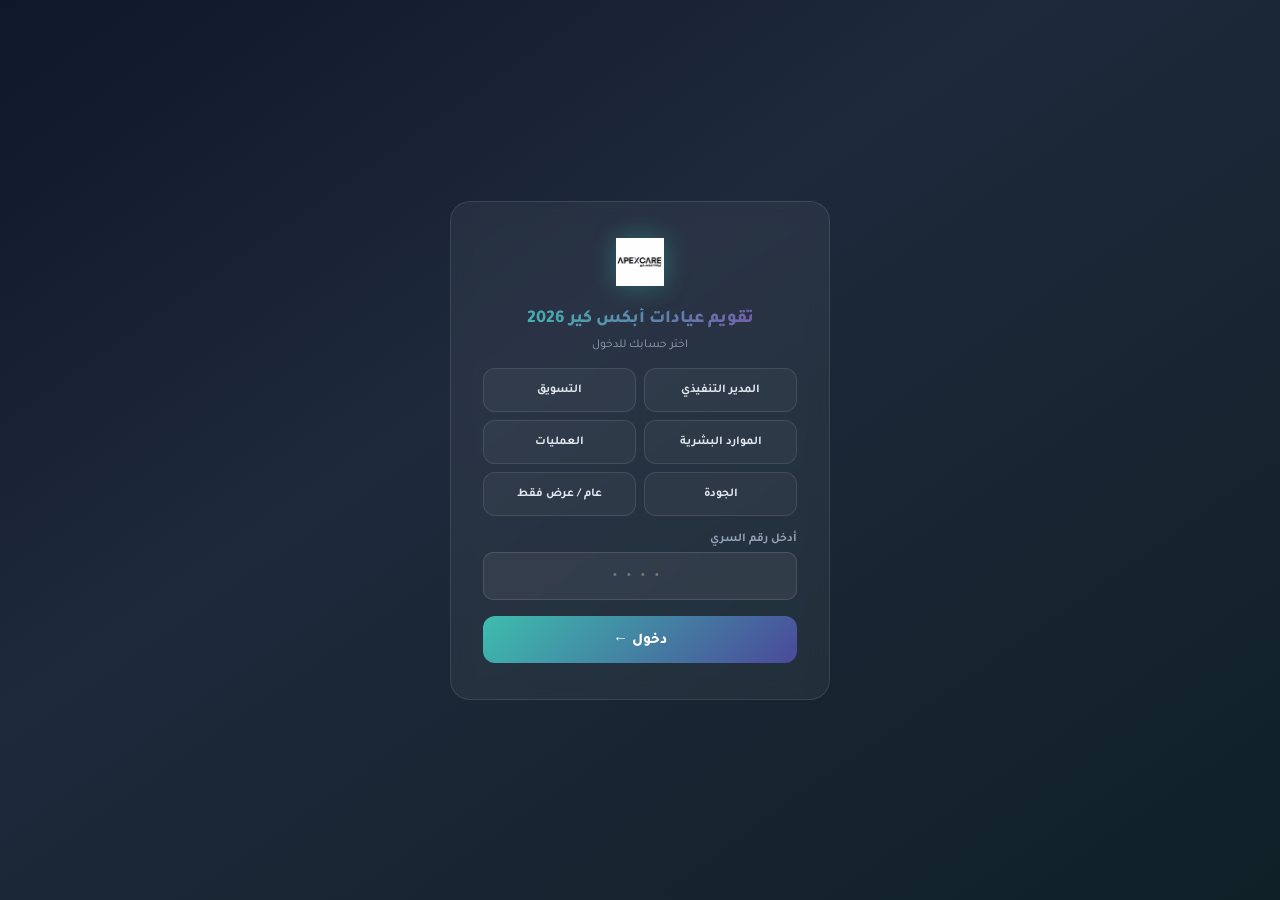
==== commit 386fe678: "Update index.html" ====
--- a/index.html
+++ b/index.html
@@ -780,795 +780,8 @@
  } catch(e) {}
 }
 
-/* ══ CONFIG ══════════════════════════════════════════════════════
- ← ضع رابط Apps Script هنا بعد النشر
- ════════════════════════════════════════════════════════════ */
-const GAS_URL = '<!DOCTYPE html>
-<html lang="ar" dir="rtl">
-<head>
-<meta charset="UTF-8">
-<link rel="icon" type="image/svg+xml" href="[data-uri]">
-<meta name="viewport" content="width=device-width,initial-scale=1,maximum-scale=1">
-<title>تقويم أبكس كير 2026</title>
-<link href="https://fonts.googleapis.com/css2?family=Tajawal:wght@400;500;700;800&display=swap" rel="stylesheet">
-<style>
-/* ══ TOKENS ══════════════════════════════════════════ */
-:root{
- --teal:#3DBDAD;--tl:#d8f4f0;
- --pur:#7B52AB; --pl:#ede4f7;
- --ind:#4A4A9A; --il:#e4e3f5;
- --red:#c0152a; --rl:#fff0f2;
- --bg:#f0f3f8;--card:#fff;--bdr:#d4dfe9;
- --txt:#18181b;--muted:#6b7280;
- --H:58px;--NAV:40px;
-}
-*{box-sizing:border-box;margin:0;padding:0;-webkit-tap-highlight-color:transparent}
-html{scroll-behavior:smooth;scroll-padding-top:calc(var(--H)+var(--NAV)+8px)}
-body{font-family:'Tajawal',sans-serif;direction:rtl;background:var(--bg);color:var(--txt)}
-
-/* ══ LOGIN SCREEN ════════════════════════════════════ */
-#loginScreen{
- position:fixed;inset:0;z-index:2000;
- background:linear-gradient(145deg,#0f172a 0%,#1e293b 40%,#0f2027 100%);
- display:flex;align-items:center;justify-content:center;
-}
-#loginScreen.gone{display:none}
-.login-card{
- background:rgba(255,255,255,.05);backdrop-filter:blur(10px);
- border:1px solid rgba(255,255,255,.1);border-radius:20px;
- padding:36px 32px;width:100%;max-width:380px;
- display:flex;flex-direction:column;gap:16px;
-}
-.login-logo{height:48px;width:auto;object-fit:contain;margin:0 auto 6px;display:block;
- filter:drop-shadow(0 0 12px rgba(61,189,173,.4))}
-.login-title{text-align:center;font-size:18px;font-weight:800;
- background:linear-gradient(90deg,#3DBDAD,#7B52AB);
- -webkit-background-clip:text;-webkit-text-fill-color:transparent;background-clip:text}
-.login-sub{text-align:center;font-size:12px;color:#94a3b8;margin-top:-8px}
-.role-grid{display:grid;grid-template-columns:1fr 1fr;gap:8px}
-.role-card{
- border:1.5px solid rgba(255,255,255,.1);border-radius:12px;
- padding:14px 10px;cursor:pointer;text-align:center;
- transition:all .2s;background:rgba(255,255,255,.04);
- display:flex;flex-direction:column;align-items:center;gap:6px;
-}
-.role-card:hover{border-color:var(--teal);background:rgba(61,189,173,.08);transform:translateY(-2px)}
-.role-card.selected{border-color:var(--teal);background:rgba(61,189,173,.15)}
-.role-abbr{font-size:11px;font-weight:800;color:#3DBDAD;letter-spacing:1px;background:rgba(61,189,173,.15);padding:4px 8px;border-radius:6px}
-.role-name{font-size:12px;font-weight:700;color:#e2e8f0}
-.pin-row{display:flex;flex-direction:column;gap:6px}
-.pin-label{font-size:12px;color:#94a3b8;font-weight:600}
-.pin-field{
- background:rgba(255,255,255,.06);border:1.5px solid rgba(255,255,255,.12);
- border-radius:10px;padding:11px 14px;font-size:20px;letter-spacing:8px;
- text-align:center;color:#e2e8f0;outline:none;font-family:'Tajawal',sans-serif;width:100%
-}
-.pin-field:focus{border-color:var(--teal)}
-.pin-err{color:#f87171;font-size:12px;text-align:center;font-weight:600;display:none}
-.login-btn{
- background:linear-gradient(135deg,#3DBDAD,#4A4A9A);color:#fff;
- border:none;border-radius:12px;padding:13px;font-family:'Tajawal',sans-serif;
- font-size:15px;font-weight:800;cursor:pointer;transition:opacity .15s;
-}
-.login-btn:active{opacity:.8}
-
-/* ══ MAIN APP (hidden until login) ══════════════════ */
-#appShell{display:none;padding-top:calc(var(--H)+var(--NAV));padding-bottom:32px;min-height:100vh}
-#appShell.visible{display:block}
-
-/* ══ TOP BAR ═════════════════════════════════════════ */
-.topbar{position:fixed;top:0;inset-inline:0;height:var(--H);z-index:300;
- background:var(--card);border-bottom:3px solid var(--teal);
- box-shadow:0 2px 12px rgba(61,189,173,.12);
- display:flex;align-items:center;gap:8px;padding:0 12px}
-.tb-logo{height:34px;width:auto;flex-shrink:0}
-.tb-mid{flex:1;text-align:center;min-width:0}
-.tb-title{font-size:14px;font-weight:800;
- background:linear-gradient(90deg,var(--teal),var(--pur));
- -webkit-background-clip:text;-webkit-text-fill-color:transparent;background-clip:text}
-.tb-user{font-size:10px;color:var(--muted);margin-top:1px}
-.tb-btns{display:flex;gap:5px;flex-shrink:0}
-.btn{border:none;border-radius:8px;padding:6px 11px;font-family:'Tajawal',sans-serif;
- font-size:11.5px;font-weight:700;cursor:pointer;white-space:nowrap}
-.btn-note{background:linear-gradient(135deg,#f59e0b,#ef4444);color:#fff}
-.btn-inbox{background:#1e293b;color:#e2e8f0;font-size:12px;padding:6px 10px}
-.btn-imp{background:linear-gradient(135deg,#0f766e,#1e3a5f);color:#fff}
-.btn-pdf{background:linear-gradient(135deg,var(--teal),var(--ind));color:#fff}
-.btn-logout{background:#334155;color:#94a3b8;font-size:11px}
-
-/* ══ MONTH NAV ═══════════════════════════════════════ */
-.mnav{position:fixed;top:var(--H);inset-inline:0;height:var(--NAV);z-index:200;
- background:var(--card);border-bottom:1px solid var(--bdr);
- display:flex;align-items:center;overflow-x:auto;padding:0 10px;gap:5px;
- scrollbar-width:none}
-.mnav::-webkit-scrollbar{display:none}
-.nv{flex-shrink:0;text-decoration:none;font-size:10.5px;font-weight:700;
- padding:4px 10px;border-radius:20px;color:var(--ind);background:var(--il);
- border:1.5px solid transparent;transition:all .18s;white-space:nowrap}
-.nv.active{background:var(--ind);color:#fff}
-
-/* ══ LEGEND BAR ══════════════════════════════════════ */
-.legend{display:flex;flex-wrap:wrap;gap:8px;justify-content:center;
- margin:10px 12px 0;padding:8px 12px;background:var(--card);
- border-radius:12px;border:1px solid var(--bdr)}
-.leg{display:flex;align-items:center;gap:5px;font-size:11px;font-weight:600;color:var(--muted)}
-.ldot{width:8px;height:8px;border-radius:50%;flex-shrink:0}
-
-/* ══ LOADING ═════════════════════════════════════════ */
-.load-screen{position:fixed;inset:0;background:var(--card);z-index:998;
- display:flex;flex-direction:column;align-items:center;justify-content:center;gap:14px}
-.load-screen.gone{display:none}
-.spinner{width:32px;height:32px;border:3px solid var(--il);border-top-color:var(--ind);
- border-radius:50%;animation:spin .8s linear infinite}
-@keyframes spin{to{transform:rotate(360deg)}}
-.load-txt{font-size:12px;font-weight:600;color:var(--muted)}
-
-/* ══ MONTHS ══════════════════════════════════════════ */
-.months{display:flex;flex-direction:column;gap:12px;padding:10px 12px 0}
-.mc{background:var(--card);border-radius:14px;overflow:hidden;
- border:1px solid var(--bdr);box-shadow:0 2px 10px rgba(74,74,154,.06)}
-.mh{display:flex;align-items:center;justify-content:space-between;padding:11px 14px 9px;color:#fff}
-.mh-ar{font-size:17px;font-weight:800;line-height:1}
-.mh-hij{font-size:9.5px;opacity:.88;font-weight:500;margin-top:2px}
-.mh-num{font-size:32px;font-weight:800;opacity:.18;letter-spacing:3px;line-height:1}
-.tw{overflow-x:auto;-webkit-overflow-scrolling:touch}
-.ctbl{width:100%;min-width:320px;border-collapse:collapse;table-layout:fixed}
-.ctbl thead th{color:#fff;text-align:center;font-size:10px;font-weight:700;
- padding:6px 2px;border:1px solid rgba(255,255,255,.18);white-space:nowrap}
-.ctbl tbody td{border:1px solid var(--bdr);vertical-align:top;
- padding:5px 4px 3px;background:var(--card);min-height:60px;cursor:pointer}
-.ctbl tbody td:active{filter:brightness(.96)}
-.emp{background:#f6f8fc!important;cursor:default!important}
-.wk {background:#f3f2fb!important}
-.hl {background:var(--rl)!important;border-right:3px solid var(--red)!important}
-.hl .dn{color:var(--red)!important}
-.dt{display:flex;justify-content:space-between;align-items:flex-start;margin-bottom:2px}
-.dn{font-size:13px;font-weight:800;line-height:1;color:var(--txt)}
-.wk .dn{color:#c0bdd8}
-.dh{font-size:7.5px;color:#b0b8c4;background:#f2f4f8;padding:1px 3px;border-radius:3px}
-.pills{display:flex;flex-direction:column;gap:1.5px;overflow:hidden}
-.pill{font-size:7px;font-weight:700;line-height:1.3;padding:1.5px 4px;border-radius:3px;
- white-space:nowrap;overflow:hidden;text-overflow:ellipsis;display:block}
-.ph{background:var(--tl);color:#0c6060}
-.pe{background:var(--il);color:var(--ind)}
-.pn{background:var(--pl);color:var(--pur)}
-.px{background:#ebebeb;color:#888}
-
-/* ══ NOTES ON CELL ═══════════════════════════════════ */
-.nw-wrap{display:flex;flex-direction:column;gap:1.5px;margin-top:2px;overflow:hidden}
-.note-chip{font-size:7px;font-weight:700;padding:2px 5px;border-radius:3px;
- white-space:nowrap;overflow:hidden;text-overflow:ellipsis;cursor:pointer;
- display:flex;align-items:center;gap:2px}
-.note-chip-lock{font-size:8px;opacity:.7;flex-shrink:0}
-
-/* ══ UNREAD BADGE ════════════════════════════════════ */
-.unread-dot{
- position:absolute;top:4px;right:4px;
- width:8px;height:8px;border-radius:50%;
- background:#ef4444;border:2px solid white;
- display:none;
-}
-
-/* ══ OVERLAYS ════════════════════════════════════════ */
-.ov{display:none;position:fixed;inset:0;background:rgba(10,10,20,.52);
- z-index:999;align-items:center;justify-content:center;padding:14px}
-.ov.show{display:flex}
-.modal{background:var(--card);border-radius:18px;width:100%;max-width:460px;
- padding:18px;display:flex;flex-direction:column;gap:12px;
- max-height:88vh;overflow-y:auto;animation:up .2s ease}
-@keyframes up{from{opacity:0;transform:translateY(12px)}to{opacity:1;transform:translateY(0)}}
-.modal-title{font-size:16px;font-weight:800;text-align:center;color:var(--txt)}
-.modal-sub{font-size:11px;color:var(--muted);text-align:center;margin-top:-7px}
-.frow{display:flex;flex-direction:column;gap:4px}
-.flabel{font-size:12px;font-weight:700;color:var(--txt)}
-.finput{border:1.5px solid var(--bdr);border-radius:9px;padding:9px 12px;
- font-family:'Tajawal',sans-serif;font-size:13px;color:var(--txt);
- background:var(--bg);outline:none;width:100%}
-.finput:focus{border-color:var(--teal)}
-textarea.finput{resize:vertical;min-height:70px}
-.to-tabs{display:flex;gap:6px;flex-wrap:wrap}
-.ttab{flex:1;min-width:72px;padding:7px 6px;border-radius:9px;border:1.5px solid var(--bdr);
- font-family:'Tajawal',sans-serif;font-size:11px;font-weight:700;cursor:pointer;
- background:var(--bg);color:var(--muted);text-align:center;transition:all .15s}
-.colors{display:flex;gap:7px;flex-wrap:wrap}
-.co{width:26px;height:26px;border-radius:50%;border:3px solid transparent;cursor:pointer;transition:transform .12s}
-.co.sel{transform:scale(1.2);border-color:#fff;box-shadow:0 0 0 2.5px #333}
-.ma{display:flex;gap:8px}
-.mbtn{flex:1;padding:10px;border:none;border-radius:10px;font-family:'Tajawal',sans-serif;font-size:13px;font-weight:700;cursor:pointer}
-.mbtn-p{background:linear-gradient(135deg,var(--teal),var(--ind));color:#fff}
-.mbtn-c{background:var(--bg);color:var(--muted);border:1.5px solid var(--bdr)}
-.mbtn-r{background:var(--rl);color:var(--red);border:1.5px solid var(--red)}
-
-/* note list item */
-.note-item{
- display:flex;align-items:flex-start;gap:10px;padding:10px 12px;
- border-radius:11px;border:1px solid var(--bdr);background:var(--bg);
-}
-.ni-dot{width:10px;height:10px;border-radius:50%;flex-shrink:0;margin-top:3px}
-.ni-body{flex:1;min-width:0}
-.ni-text{font-size:13px;font-weight:600;color:var(--txt);line-height:1.5;word-break:break-word}
-.ni-meta{font-size:10px;color:var(--muted);margin-top:3px;display:flex;gap:6px;flex-wrap:wrap}
-.ni-tag{padding:1px 7px;border-radius:4px;font-size:9.5px;font-weight:700}
-.ni-del{border:none;background:none;color:#e53e3e;font-size:17px;cursor:pointer;padding:0;line-height:1}
-.ni-share{border:none;background:#e0f2fe;color:#0369a1;border-radius:5px;
-  padding:3px 8px;font-family:'Tajawal',sans-serif;font-size:10px;font-weight:700;cursor:pointer;white-space:nowrap}
-.ni-share:active{background:#bae6fd}
-.ni-shared-badge{background:#dcfce7;color:#15803d;border-radius:5px;
-  padding:2px 7px;font-size:9.5px;font-weight:700;white-space:nowrap}
-
-/* ══ INBOX BADGE ═════════════════════════════════════ */
-.inbox-badge{
- display:inline-flex;align-items:center;justify-content:center;
- background:#ef4444;color:#fff;border-radius:50%;
- width:16px;height:16px;font-size:9px;font-weight:800;
- position:absolute;top:-4px;left:-4px;
-}
-
-/* ══ TOAST ═══════════════════════════════════════════ */
-#toast{
- position:fixed;bottom:20px;left:50%;transform:translateX(-50%);
- padding:10px 20px;border-radius:10px;font-family:'Tajawal',sans-serif;
- font-size:13px;font-weight:700;z-index:9999;direction:rtl;
- box-shadow:0 4px 20px rgba(0,0,0,.2);transition:opacity .3s;
- opacity:0;pointer-events:none;white-space:nowrap;
-}
-
-/* ══ PRINT ═══════════════════════════════════════════ */
-@media print{
- @page{size:A3 landscape;margin:5mm}
- *{-webkit-print-color-adjust:exact!important;print-color-adjust:exact!important}
- #loginScreen,.topbar,.mnav,.legend,.ov,.load-screen,#toast{display:none!important}
- #appShell{display:block!important;padding:0}
- .months{display:grid!important;grid-template-columns:repeat(4,1fr);gap:3mm;padding:0}
- .mc{border-radius:4pt;box-shadow:none;page-break-inside:avoid;break-inside:avoid}
- .mh{padding:2.5mm 3mm 2mm}
- .mh-ar{font-size:8.5pt}.mh-hij{font-size:5pt}.mh-num{font-size:13pt}
- .ctbl thead th{font-size:5.5pt;padding:1.5mm 1mm}
- .ctbl tbody td{padding:.8mm 1mm;min-height:0}
- .dn{font-size:7pt}.dh{font-size:4pt}
- .pill,.note-chip{font-size:4pt;padding:.4mm 1mm}
- .tw{overflow:visible}
-}
-</style>
-</head>
-<body>
-
-<!-- ══ LOGIN SCREEN ════════════════════════════════════════════════ -->
-<div id="loginScreen">
- <div class="login-card">
- <img class="login-logo" src="[data-uri]" alt="APEXCARE">
- <div class="login-title">تقويم عيادات أبكس كير 2026</div>
- <div class="login-sub">اختر حسابك للدخول</div>
-
- <div class="role-grid" id="roleGrid">
- <div class="role-card" data-role="ceo" onclick="selectRole(this)">
- 
- <div class="role-name">المدير التنفيذي</div>
- </div>
- <div class="role-card" data-role="marketing" onclick="selectRole(this)">
- 
- <div class="role-name">التسويق</div>
- </div>
- <div class="role-card" data-role="hr" onclick="selectRole(this)">
- 
- <div class="role-name">الموارد البشرية</div>
- </div>
- <div class="role-card" data-role="ops" onclick="selectRole(this)">
- 
- <div class="role-name">العمليات</div>
- </div>
- <div class="role-card" data-role="quality" onclick="selectRole(this)">
- 
- <div class="role-name">الجودة</div>
- </div>
- <div class="role-card" data-role="general" onclick="selectRole(this)">
- 
- <div class="role-name">عام / عرض فقط</div>
- </div>
- </div>
-
- <div class="pin-row">
- <div class="pin-label" id="pinLabel">أدخل رقم السري</div>
- <input class="pin-field" id="pinField" type="password" inputmode="numeric"
- maxlength="4" placeholder="••••" autocomplete="off"
- oninput="this.value=this.value.replace(/\D/g,'').slice(0,4);if(this.value.length===4)setTimeout(doLogin,120)"
- onkeydown="if(event.key==='Enter')doLogin()">
- <div class="pin-err" id="pinErr">رقم سري خاطئ — حاول مجدداً</div>
- </div>
-
- <button class="login-btn" onclick="doLogin()">دخول ←</button>
- </div>
-</div>
-
-<!-- ══ LOADING ═════════════════════════════════════════════════════ -->
-<div class="load-screen" id="loadScreen">
- <img src="[data-uri]" style="height:40px;width:auto;opacity:.9">
- <div class="spinner"></div>
- <div class="load-txt" id="loadTxt">جاري تحميل الملاحظات...</div>
-</div>
-
-<!-- ══ APP SHELL ════════════════════════════════════════════════════ -->
-<div id="appShell">
-
- <header class="topbar">
-  <img class="tb-logo" src="[data-uri]" alt="APEXCARE">
-  <div class="tb-mid">
-    <div class="tb-title">تقويم أبكس كير 2026</div>
-    <div class="tb-user" id="tbUser"></div>
-  </div>
-  <div class="tb-btns">
-    <button class="btn btn-note" id="btnAddNote" onclick="showAddNote()">+ ملاحظة</button>
-    <button class="btn btn-inbox" id="btnInbox" onclick="showInbox()" style="position:relative">
-      الوارد
-      <span class="inbox-badge" id="inboxBadge" style="display:none">0</span>
-    </button>
-    <button class="btn btn-imp" onclick="doImport()">استيراد</button>
-    <button class="btn btn-pdf" onclick="window.print()">PDF</button>
-    <button class="btn btn-logout" onclick="logout()">خروج</button>
-  </div>
-</header>
-
- <nav class="mnav" id="mnav"><a class="nv" href="#m1">يناير</a><a class="nv" href="#m2">فبراير</a><a class="nv" href="#m3">مارس</a><a class="nv" href="#m4">أبريل</a><a class="nv" href="#m5">مايو</a><a class="nv" href="#m6">يونيو</a><a class="nv" href="#m7">يوليو</a><a class="nv" href="#m8">أغسطس</a><a class="nv" href="#m9">سبتمبر</a><a class="nv" href="#m10">أكتوبر</a><a class="nv" href="#m11">نوفمبر</a><a class="nv" href="#m12">ديسمبر</a></nav>
-
- <!-- ═══ MODALS ════════════════════════════════════════════ -->
-
- <!-- Add Note Modal -->
- <div class="ov" id="ovAdd" onclick="closeOv('ovAdd')">
- <div class="modal" onclick="event.stopPropagation()">
- <div class="modal-title"> إضافة ملاحظة</div>
- <div class="frow">
- <label class="flabel"> التاريخ</label>
- <input class="finput" type="date" id="nDate" min="2026-01-01" max="2026-12-31">
- </div>
- <div class="frow">
- <label class="flabel"> الملاحظة</label>
- <textarea class="finput" id="nText" placeholder="اكتب ملاحظتك هنا..."></textarea>
- </div>
- <div class="frow">
- <label class="flabel"> إرسال إلى</label>
- <div class="to-tabs" id="toTabs">
- <div class="ttab" data-to="all" onclick="selTo(this)" style="background:var(--ind);color:#fff;border-color:var(--ind)">الكل</div>
- <div class="ttab" data-to="ceo" onclick="selTo(this)">المدير</div>
- <div class="ttab" data-to="marketing" onclick="selTo(this)">التسويق</div>
- <div class="ttab" data-to="hr" onclick="selTo(this)">HR</div>
- <div class="ttab" data-to="ops" onclick="selTo(this)">العمليات</div>
- <div class="ttab" data-to="quality" onclick="selTo(this)">الجودة</div>
- </div>
- </div>
- <div class="frow">
- <label class="flabel"> اللون</label>
- <div class="colors">
- <div class="co sel" style="background:#f59e0b" data-c="#f59e0b" onclick="selColor(this)"></div>
- <div class="co" style="background:#ef4444" data-c="#ef4444" onclick="selColor(this)"></div>
- <div class="co" style="background:#3b82f6" data-c="#3b82f6" onclick="selColor(this)"></div>
- <div class="co" style="background:#10b981" data-c="#10b981" onclick="selColor(this)"></div>
- <div class="co" style="background:#8b5cf6" data-c="#8b5cf6" onclick="selColor(this)"></div>
- <div class="co" style="background:#ec4899" data-c="#ec4899" onclick="selColor(this)"></div>
- <div class="co" style="background:#f97316" data-c="#f97316" onclick="selColor(this)"></div>
- <div class="co" style="background:#06b6d4" data-c="#06b6d4" onclick="selColor(this)"></div>
- </div>
- </div>
- <div class="ma">
- <button class="mbtn mbtn-p" onclick="submitNote()"> إرسال</button>
- <button class="mbtn mbtn-c" onclick="closeOv('ovAdd')">إلغاء</button>
- </div>
- </div>
- </div>
-
- <!-- Day Notes Modal -->
- <div class="ov" id="ovDay" onclick="closeOv('ovDay')">
- <div class="modal" onclick="event.stopPropagation()">
- <div class="modal-title" id="dayTitle"></div>
- <div class="modal-sub" id="daySub"></div>
- <div id="dayNoteList" style="display:flex;flex-direction:column;gap:7px"></div>
- <div class="ma" style="margin-top:4px">
- <button class="mbtn mbtn-p" onclick="openAddForDay()">＋ إضافة ملاحظة</button>
- <button class="mbtn mbtn-c" onclick="closeOv('ovDay')">إغلاق</button>
- </div>
- </div>
- </div>
-
- <!-- Inbox / All Notes Modal -->
- <div class="ov" id="ovInbox" onclick="closeOv('ovInbox')">
- <div class="modal" onclick="event.stopPropagation()" style="max-width:520px">
- <div class="modal-title" id="inboxTitle"> الوارد</div>
- <div style="display:flex;gap:5px;flex-wrap:wrap;margin-bottom:4px" id="inboxFilters">
- <button class="ttab" data-if="all" onclick="filterInbox(this)" style="background:var(--ind);color:#fff;border-color:var(--ind)">الكل</button>
- <button class="ttab" data-if="unread" onclick="filterInbox(this)">غير مقروء</button>
- <button class="ttab" data-if="sent" onclick="filterInbox(this)">المُرسَل</button>
- </div>
- <div id="inboxList" style="display:flex;flex-direction:column;gap:6px;max-height:62vh;overflow-y:auto"></div>
- <button class="mbtn mbtn-c" onclick="closeOv('ovInbox')" style="margin-top:4px">إغلاق</button>
- </div>
- </div>
-
- <!-- Setup Guide Modal -->
- <div class="ov" id="ovSetup" onclick="closeOv('ovSetup')">
- <div class="modal" onclick="event.stopPropagation()" style="max-width:500px">
- <div class="modal-title"> إعداد Google Sheets</div>
- <div style="background:#f8f9ff;border:1.5px solid var(--il);border-radius:12px;padding:14px;font-size:12px;line-height:1.8">
- <strong>خطوات مرة واحدة:</strong>
- <ol style="padding-right:18px;margin-top:6px">
- <li>افتح Google Sheets جديد</li>
- <li>Extensions → Apps Script</li>
- <li>احذف الكود والصق الكود أدناه</li>
- <li>Deploy → New deployment → Web app</li>
- <li>Execute as: Me | Who has access: Anyone</li>
- <li>انسخ الرابط وضعه في <code style="background:#e4e3f5;border-radius:3px;padding:1px 4px">const GAS_URL</code></li>
- </ol>
- </div>
- <div class="frow">
- <label class="flabel">كود Apps Script</label>
- <textarea class="finput" rows="10" readonly style="font-size:9px;direction:ltr;font-family:monospace">// ══════════════════════════════════════════════════════════════════════════
-// تقويم عيادات أبكس كير 2026 — Google Apps Script
-// Deploy: Web App | Execute as: Me | Who has access: Anyone
-// ══════════════════════════════════════════════════════════════════════════
-
-const SHEET_NAME = 'الملاحظات';
-
-// ── نقطة الدخول الرئيسية مع حماية كاملة من الأخطاء ──────────────────────
-function doGet(e) {
-  // حماية: e أو e.parameter قد يكون undefined في بعض الحالات
-  const p  = (e &amp;&amp; e.parameter) ? e.parameter : {};
-  const cb = p.callback || '';
-
-  let result;
-  try {
-    const action = p.action || '';
-    if      (action === 'getAll') result = getAllNotes(p);
-    else if (action === 'save')   result = saveNote(p);
-    else if (action === 'delete') result = deleteNote(p);
-    else if (action === 'share')  result = shareNote(p);
-    else if (action === 'ping')   result = { ok: true, msg: 'متصل', time: new Date().toISOString() };
-    else result = { ok: false, error: 'إجراء غير معروف: ' + action };
-  } catch (err) {
-    result = { ok: false, error: String(err) };
-  }
-
-  const jsonStr = JSON.stringify(result);
-
-  // JSONP إذا طُلب callback
-  if (cb) {
-    return ContentService
-      .createTextOutput(cb + '(' + jsonStr + ')')
-      .setMimeType(ContentService.MimeType.JAVASCRIPT);
-  }
-
-  return ContentService
-    .createTextOutput(jsonStr)
-    .setMimeType(ContentService.MimeType.JSON);
-}
-
-// ── الحصول على الشيت أو إنشاؤه ──────────────────────────────────────────
-function getSheet() {
-  const ss = SpreadsheetApp.getActiveSpreadsheet();
-  
-  // بحث بالاسم العربي أو الإنجليزي للتوافق مع القديم
-  let sheet = ss.getSheetByName(SHEET_NAME)
-           || ss.getSheetByName('Notes')
-           || ss.getSheetByName('CalendarEvents');
-
-  if (!sheet) {
-    sheet = ss.insertSheet(SHEET_NAME);
-    sheet.appendRow(['id', 'date', 'text', 'from_role', 'to_role', 'color', 'shared', 'ts']);
-    sheet.setFrozenRows(1);
-    
-    const r = sheet.getRange(1, 1, 1, 8);
-    r.setBackground('#1e293b');
-    r.setFontColor('#ffffff');
-    r.setFontWeight('bold');
-    sheet.setColumnWidths(1, 8, [150, 100, 320, 130, 130, 80, 80, 180]);
-  }
-  return sheet;
-}
-
-// ── مساعد: إيجاد رقم العمود ─────────────────────────────────────────────
-function findCol(headers, names) {
-  for (const name of names) {
-    const idx = headers.indexOf(name.toLowerCase().trim());
-    if (idx &gt;= 0) return idx;
-  }
-  return -1;
-}
-
-// ── جلب الملاحظات مع فلترة الصلاحية ─────────────────────────────────────
-function getAllNotes(p) {
-  const viewer = p.viewer || 'general';
-  const sheet  = getSheet();
-  const data   = sheet.getDataRange().getValues();
-
-  if (data.length &lt;= 1) return { ok: true, notes: [] };
-
-  const headers = data[0].map(h =&gt; String(h).toLowerCase().trim());
-
-  // خريطة الأعمدة
-  const cols = {
-    id:        findCol(headers, ['id', 'المعرف']),
-    date:      findCol(headers, ['date', 'التاريخ']),
-    text:      findCol(headers, ['text', 'نص الملاحظة', 'نص']),
-    from_role: findCol(headers, ['from_role', 'المرسل', 'المرسِل']),
-    to_role:   findCol(headers, ['to_role', 'المستقبل', 'المستقبِل']),
-    color:     findCol(headers, ['color', 'اللون']),
-    shared:    findCol(headers, ['shared', 'مشترك (للجميع)', 'مشترك']),
-    ts:        findCol(headers, ['ts', 'وقت الإنشاء', 'timestamp']),
-  };
-
-  const get = (row, col) =&gt; col &gt;= 0 ? String(row[col] || '') : '';
-
-  const notes = data.slice(1)
-    .filter(row =&gt; get(row, cols.id))
-    .map(row =&gt; ({
-      id:        get(row, cols.id),
-      date:      get(row, cols.date),
-      text:      get(row, cols.text),
-      from_role: get(row, cols.from_role) || 'general',
-      to_role:   get(row, cols.to_role)   || 'all',
-      color:     get(row, cols.color)     || '#f59e0b',
-      shared:    get(row, cols.shared)    || 'no',
-      ts:        get(row, cols.ts),
-    }))
-    .filter(n =&gt; {
-      if (!n.date || !n.text) return false;
-      if (viewer === 'ceo')           return true;
-      if (n.from_role === viewer)     return true;
-      if (n.to_role   === viewer)     return true;
-      if (n.to_role   === 'all')      return true;
-      if (n.shared    === 'yes')      return true;
-      return false;
-    });
-
-  return { ok: true, notes, count: notes.length };
-}
-
-// ── حفظ ملاحظة جديدة ────────────────────────────────────────────────────
-function saveNote(p) {
-  if (!p.id || !p.date || !p.text) {
-    return { ok: false, error: 'حقول مطلوبة مفقودة: id, date, text' };
-  }
-
-  const sheet = getSheet();
-  const data  = sheet.getDataRange().getValues();
-
-  // تحقق من عدم التكرار
-  for (let i = 1; i &lt; data.length; i++) {
-    if (String(data[i][0]) === String(p.id)) {
-      return { ok: true, msg: 'موجودة مسبقاً', id: p.id };
-    }
-  }
-
-  const ts = new Date().toLocaleString('ar-SA', { timeZone: 'Asia/Riyadh' });
-  sheet.appendRow([
-    p.id,
-    p.date,
-    p.text,
-    p.from_role || 'general',
-    p.to_role   || 'all',
-    p.color     || '#f59e0b',
-    p.shared    || 'no',
-    ts
-  ]);
-
-  // تلوين الصف حسب الجهة
-  const rowColors = {
-    ceo:'#fee2e2', marketing:'#ede9fe', hr:'#dcfce7',
-    ops:'#ffedd5', quality:'#e0f2fe', general:'#f8fafc'
-  };
-  const lastRow = sheet.getLastRow();
-  sheet.getRange(lastRow, 1, 1, 8)
-    .setBackground(rowColors[p.from_role] || '#ffffff');
-
-  return { ok: true, id: p.id };
-}
-
-// ── حذف ملاحظة ──────────────────────────────────────────────────────────
-function deleteNote(p) {
-  if (!p.id) return { ok: false, error: 'id مطلوب' };
-  const sheet = getSheet();
-  const data  = sheet.getDataRange().getValues();
-
-  for (let i = data.length - 1; i &gt;= 1; i--) {
-    if (String(data[i][0]) === String(p.id)) {
-      sheet.deleteRow(i + 1);
-      return { ok: true };
-    }
-  }
-  return { ok: true, msg: 'لم تُعثر على الملاحظة' };
-}
-
-// ── مشاركة ملاحظة مع الجميع ────────────────────────────────────────────
-function shareNote(p) {
-  if (!p.id) return { ok: false, error: 'id مطلوب' };
-  const sheet   = getSheet();
-  const data    = sheet.getDataRange().getValues();
-  const headers = data[0].map(h =&gt; String(h).toLowerCase().trim());
-  const sharedCol = findCol(headers, ['shared', 'مشترك (للجميع)', 'مشترك']);
-
-  for (let i = data.length - 1; i &gt;= 1; i--) {
-    if (String(data[i][0]) === String(p.id)) {
-      sheet.getRange(i + 1, sharedCol + 1).setValue('yes');
-      return { ok: true };
-    }
-  }
-  return { ok: false, error: 'ملاحظة غير موجودة: ' + p.id };
-}
-</textarea>
- </div>
- <button class="mbtn mbtn-p" onclick="closeOv('ovSetup')">فهمت </button>
- </div>
- </div>
-
- <div id="toast"></div>
-
- <div class="legend">
- <span class="leg"><span class="ldot" style="background:var(--teal)"></span>يوم صحي عالمي</span>
- <span class="leg"><span class="ldot" style="background:var(--ind)"></span>إجازة تعليم</span>
- <span class="leg"><span class="ldot" style="background:var(--pur)"></span>إجازة رسمية</span>
- <span class="leg"><span class="ldot" style="background:var(--red)"></span>يوم إجازة</span>
- <span class="leg"><span class="ldot" style="background:#f59e0b"></span>ملاحظة مخصصة</span>
- </div>
-
- <div class="months"><section class="mc" id="m1">
-<div class="mh" style="background:linear-gradient(135deg,#3DBDAD,#4A4A9A)">
-<div><div class="mh-ar">يناير 2026م</div><div class="mh-hij">جمادى الآخرة - رجب</div></div>
-<div class="mh-num">01</div></div>
-<div class="tw"><table class="ctbl"><thead><tr><th style="background:rgba(0,0,0,.28)">الأحد</th><th style="background:rgba(0,0,0,.28)">الاثنين</th><th style="background:rgba(0,0,0,.28)">الثلاثاء</th><th style="background:rgba(0,0,0,.28)">الأربعاء</th><th style="background:rgba(0,0,0,.28)">الخميس</th><th style="background:rgba(0,0,0,.42)">الجمعة</th><th style="background:rgba(0,0,0,.42)">السبت</th></tr></thead><tbody><tr><td class="emp"></td><td class="emp"></td><td class="emp"></td><td class="emp"></td><td class="dc" data-date="2026-01-01" onclick="cellTap(this)"><div class="dt"><span class="dn">1</span><span class="dh">12هـ</span></div><div class="pills"></div><div class="nw-wrap" id="nw-2026-01-01"></div></td><td class="dc wk" data-date="2026-01-02" onclick="cellTap(this)"><div class="dt"><span class="dn">2</span><span class="dh">13هـ</span></div><div class="pills"></div><div class="nw-wrap" id="nw-2026-01-02"></div></td><td class="dc wk" data-date="2026-01-03" onclick="cellTap(this)"><div class="dt"><span class="dn">3</span><span class="dh">14هـ</span></div><div class="pills"></div><div class="nw-wrap" id="nw-2026-01-03"></div></td></tr><tr><td class="dc" data-date="2026-01-04" onclick="cellTap(this)"><div class="dt"><span class="dn">4</span><span class="dh">15هـ</span></div><div class="pills"><span class="pill ph">اليوم العالمي للبرايل</span></div><div class="nw-wrap" id="nw-2026-01-04"></div></td><td class="dc" data-date="2026-01-05" onclick="cellTap(this)"><div class="dt"><span class="dn">5</span><span class="dh">16هـ</span></div><div class="pills"></div><div class="nw-wrap" id="nw-2026-01-05"></div></td><td class="dc" data-date="2026-01-06" onclick="cellTap(this)"><div class="dt"><span class="dn">6</span><span class="dh">17هـ</span></div><div class="pills"></div><div class="nw-wrap" id="nw-2026-01-06"></div></td><td class="dc" data-date="2026-01-07" onclick="cellTap(this)"><div class="dt"><span class="dn">7</span><span class="dh">18هـ</span></div><div class="pills"></div><div class="nw-wrap" id="nw-2026-01-07"></div></td><td class="dc" data-date="2026-01-08" onclick="cellTap(this)"><div class="dt"><span class="dn">8</span><span class="dh">19هـ</span></div><div class="pills"></div><div class="nw-wrap" id="nw-2026-01-08"></div></td><td class="dc wk" data-date="2026-01-09" onclick="cellTap(this)"><div class="dt"><span class="dn">9</span><span class="dh">20هـ</span></div><div class="pills"><span class="pill pe">انتهاء إجازة منتصف العام</span></div><div class="nw-wrap" id="nw-2026-01-09"></div></td><td class="dc wk" data-date="2026-01-10" onclick="cellTap(this)"><div class="dt"><span class="dn">10</span><span class="dh">21هـ</span></div><div class="pills"></div><div class="nw-wrap" id="nw-2026-01-10"></div></td></tr><tr><td class="dc" data-date="2026-01-11" onclick="cellTap(this)"><div class="dt"><span class="dn">11</span><span class="dh">22هـ</span></div><div class="pills"></div><div class="nw-wrap" id="nw-2026-01-11"></div></td><td class="dc" data-date="2026-01-12" onclick="cellTap(this)"><div class="dt"><span class="dn">12</span><span class="dh">23هـ</span></div><div class="pills"></div><div class="nw-wrap" id="nw-2026-01-12"></div></td><td class="dc" data-date="2026-01-13" onclick="cellTap(this)"><div class="dt"><span class="dn">13</span><span class="dh">24هـ</span></div><div class="pills"></div><div class="nw-wrap" id="nw-2026-01-13"></div></td><td class="dc" data-date="2026-01-14" onclick="cellTap(this)"><div class="dt"><span class="dn">14</span><span class="dh">25هـ</span></div><div class="pills"></div><div class="nw-wrap" id="nw-2026-01-14"></div></td><td class="dc" data-date="2026-01-15" onclick="cellTap(this)"><div class="dt"><span class="dn">15</span><span class="dh">26هـ</span></div><div class="pills"></div><div class="nw-wrap" id="nw-2026-01-15"></div></td><td class="dc wk" data-date="2026-01-16" onclick="cellTap(this)"><div class="dt"><span class="dn">16</span><span class="dh">27هـ</span></div><div class="pills"></div><div class="nw-wrap" id="nw-2026-01-16"></div></td><td class="dc wk" data-date="2026-01-17" onclick="cellTap(this)"><div class="dt"><span class="dn">17</span><span class="dh">28هـ</span></div><div class="pills"></div><div class="nw-wrap" id="nw-2026-01-17"></div></td></tr><tr><td class="dc" data-date="2026-01-18" onclick="cellTap(this)"><div class="dt"><span class="dn">18</span><span class="dh">29هـ</span></div><div class="pills"></div><div class="nw-wrap" id="nw-2026-01-18"></div></td><td class="dc" data-date="2026-01-19" onclick="cellTap(this)"><div class="dt"><span class="dn">19</span><span class="dh">30هـ</span></div><div class="pills"></div><div class="nw-wrap" id="nw-2026-01-19"></div></td><td class="dc" data-date="2026-01-20" onclick="cellTap(this)"><div class="dt"><span class="dn">20</span><span class="dh">1هـ</span></div><div class="pills"></div><div class="nw-wrap" id="nw-2026-01-20"></div></td><td class="dc" data-date="2026-01-21" onclick="cellTap(this)"><div class="dt"><span class="dn">21</span><span class="dh">2هـ</span></div><div class="pills"></div><div class="nw-wrap" id="nw-2026-01-21"></div></td><td class="dc" data-date="2026-01-22" onclick="cellTap(this)"><div class="dt"><span class="dn">22</span><span class="dh">3هـ</span></div><div class="pills"></div><div class="nw-wrap" id="nw-2026-01-22"></div></td><td class="dc wk" data-date="2026-01-23" onclick="cellTap(this)"><div class="dt"><span class="dn">23</span><span class="dh">4هـ</span></div><div class="pills"></div><div class="nw-wrap" id="nw-2026-01-23"></div></td><td class="dc wk" data-date="2026-01-24" onclick="cellTap(this)"><div class="dt"><span class="dn">24</span><span class="dh">5هـ</span></div><div class="pills"><span class="pill ph">اليوم الدولي للتعليم</span></div><div class="nw-wrap" id="nw-2026-01-24"></div></td></tr><tr><td class="dc" data-date="2026-01-25" onclick="cellTap(this)"><div class="dt"><span class="dn">25</span><span class="dh">6هـ</span></div><div class="pills"></div><div class="nw-wrap" id="nw-2026-01-25"></div></td><td class="dc" data-date="2026-01-26" onclick="cellTap(this)"><div class="dt"><span class="dn">26</span><span class="dh">7هـ</span></div><div class="pills"></div><div class="nw-wrap" id="nw-2026-01-26"></div></td><td class="dc" data-date="2026-01-27" onclick="cellTap(this)"><div class="dt"><span class="dn">27</span><span class="dh">8هـ</span></div><div class="pills"></div><div class="nw-wrap" id="nw-2026-01-27"></div></td><td class="dc" data-date="2026-01-28" onclick="cellTap(this)"><div class="dt"><span class="dn">28</span><span class="dh">9هـ</span></div><div class="pills"><span class="pill ph">اليوم العالمي لمرض الجذام</span></div><div class="nw-wrap" id="nw-2026-01-28"></div></td><td class="dc" data-date="2026-01-29" onclick="cellTap(this)"><div class="dt"><span class="dn">29</span><span class="dh">10هـ</span></div><div class="pills"></div><div class="nw-wrap" id="nw-2026-01-29"></div></td><td class="dc wk" data-date="2026-01-30" onclick="cellTap(this)"><div class="dt"><span class="dn">30</span><span class="dh">11هـ</span></div><div class="pills"></div><div class="nw-wrap" id="nw-2026-01-30"></div></td><td class="dc wk" data-date="2026-01-31" onclick="cellTap(this)"><div class="dt"><span class="dn">31</span><span class="dh">12هـ</span></div><div class="pills"></div><div class="nw-wrap" id="nw-2026-01-31"></div></td></tr></tbody></table></div>
-</section>
-<section class="mc" id="m2">
-<div class="mh" style="background:linear-gradient(135deg,#4A4A9A,#7B52AB)">
-<div><div class="mh-ar">فبراير 2026م</div><div class="mh-hij">رجب - شعبان</div></div>
-<div class="mh-num">02</div></div>
-<div class="tw"><table class="ctbl"><thead><tr><th style="background:rgba(0,0,0,.28)">الأحد</th><th style="background:rgba(0,0,0,.28)">الاثنين</th><th style="background:rgba(0,0,0,.28)">الثلاثاء</th><th style="background:rgba(0,0,0,.28)">الأربعاء</th><th style="background:rgba(0,0,0,.28)">الخميس</th><th style="background:rgba(0,0,0,.42)">الجمعة</th><th style="background:rgba(0,0,0,.42)">السبت</th></tr></thead><tbody><tr><td class="dc" data-date="2026-02-01" onclick="cellTap(this)"><div class="dt"><span class="dn">1</span><span class="dh">13هـ</span></div><div class="pills"><span class="pill ph">اليوم الخليجي لحقوق المريض</span></div><div class="nw-wrap" id="nw-2026-02-01"></div></td><td class="dc" data-date="2026-02-02" onclick="cellTap(this)"><div class="dt"><span class="dn">2</span><span class="dh">14هـ</span></div><div class="pills"></div><div class="nw-wrap" id="nw-2026-02-02"></div></td><td class="dc" data-date="2026-02-03" onclick="cellTap(this)"><div class="dt"><span class="dn">3</span><span class="dh">15هـ</span></div><div class="pills"></div><div class="nw-wrap" id="nw-2026-02-03"></div></td><td class="dc" data-date="2026-02-04" onclick="cellTap(this)"><div class="dt"><span class="dn">4</span><span class="dh">16هـ</span></div><div class="pills"><span class="pill ph">اليوم العالمي لمكافحة السرطان</span></div><div class="nw-wrap" id="nw-2026-02-04"></div></td><td class="dc" data-date="2026-02-05" onclick="cellTap(this)"><div class="dt"><span class="dn">5</span><span class="dh">17هـ</span></div><div class="pills"></div><div class="nw-wrap" id="nw-2026-02-05"></div></td><td class="dc wk" data-date="2026-02-06" onclick="cellTap(this)"><div class="dt"><span class="dn">6</span><span class="dh">18هـ</span></div><div class="pills"></div><div class="nw-wrap" id="nw-2026-02-06"></div></td><td class="dc wk" data-date="2026-02-07" onclick="cellTap(this)"><div class="dt"><span class="dn">7</span><span class="dh">19هـ</span></div><div class="pills"></div><div class="nw-wrap" id="nw-2026-02-07"></div></td></tr><tr><td class="dc" data-date="2026-02-08" onclick="cellTap(this)"><div class="dt"><span class="dn">8</span><span class="dh">20هـ</span></div><div class="pills"></div><div class="nw-wrap" id="nw-2026-02-08"></div></td><td class="dc" data-date="2026-02-09" onclick="cellTap(this)"><div class="dt"><span class="dn">9</span><span class="dh">21هـ</span></div><div class="pills"></div><div class="nw-wrap" id="nw-2026-02-09"></div></td><td class="dc" data-date="2026-02-10" onclick="cellTap(this)"><div class="dt"><span class="dn">10</span><span class="dh">22هـ</span></div><div class="pills"></div><div class="nw-wrap" id="nw-2026-02-10"></div></td><td class="dc" data-date="2026-02-11" onclick="cellTap(this)"><div class="dt"><span class="dn">11</span><span class="dh">23هـ</span></div><div class="pills"><span class="pill ph">اليوم العالمي للمرأة في العلوم</span></div><div class="nw-wrap" id="nw-2026-02-11"></div></td><td class="dc" data-date="2026-02-12" onclick="cellTap(this)"><div class="dt"><span class="dn">12</span><span class="dh">24هـ</span></div><div class="pills"></div><div class="nw-wrap" id="nw-2026-02-12"></div></td><td class="dc wk" data-date="2026-02-13" onclick="cellTap(this)"><div class="dt"><span class="dn">13</span><span class="dh">25هـ</span></div><div class="pills"></div><div class="nw-wrap" id="nw-2026-02-13"></div></td><td class="dc wk" data-date="2026-02-14" onclick="cellTap(this)"><div class="dt"><span class="dn">14</span><span class="dh">26هـ</span></div><div class="pills"></div><div class="nw-wrap" id="nw-2026-02-14"></div></td></tr><tr><td class="dc" data-date="2026-02-15" onclick="cellTap(this)"><div class="dt"><span class="dn">15</span><span class="dh">27هـ</span></div><div class="pills"><span class="pill ph">اليوم العالمي لسرطان الأطفال</span></div><div class="nw-wrap" id="nw-2026-02-15"></div></td><td class="dc" data-date="2026-02-16" onclick="cellTap(this)"><div class="dt"><span class="dn">16</span><span class="dh">28هـ</span></div><div class="pills"></div><div class="nw-wrap" id="nw-2026-02-16"></div></td><td class="dc" data-date="2026-02-17" onclick="cellTap(this)"><div class="dt"><span class="dn">17</span><span class="dh">29هـ</span></div><div class="pills"></div><div class="nw-wrap" id="nw-2026-02-17"></div></td><td class="dc" data-date="2026-02-18" onclick="cellTap(this)"><div class="dt"><span class="dn">18</span><span class="dh">30هـ</span></div><div class="pills"></div><div class="nw-wrap" id="nw-2026-02-18"></div></td><td class="dc" data-date="2026-02-19" onclick="cellTap(this)"><div class="dt"><span class="dn">19</span><span class="dh">1هـ</span></div><div class="pills"></div><div class="nw-wrap" id="nw-2026-02-19"></div></td><td class="dc wk" data-date="2026-02-20" onclick="cellTap(this)"><div class="dt"><span class="dn">20</span><span class="dh">2هـ</span></div><div class="pills"><span class="pill ph">اليوم العالمي للعدالة</span></div><div class="nw-wrap" id="nw-2026-02-20"></div></td><td class="dc wk" data-date="2026-02-21" onclick="cellTap(this)"><div class="dt"><span class="dn">21</span><span class="dh">3هـ</span></div><div class="pills"><span class="pill ph">اليوم العالمي للغة الأم</span></div><div class="nw-wrap" id="nw-2026-02-21"></div></td></tr><tr><td class="dc hl" data-date="2026-02-22" onclick="cellTap(this)"><div class="dt"><span class="dn">22</span><span class="dh">4هـ</span></div><div class="pills"><span class="pill pn">يوم التأسيس</span><span class="pill pe">إجازة يوم التأسيس</span></div><div class="nw-wrap" id="nw-2026-02-22"></div></td><td class="dc" data-date="2026-02-23" onclick="cellTap(this)"><div class="dt"><span class="dn">23</span><span class="dh">5هـ</span></div><div class="pills"></div><div class="nw-wrap" id="nw-2026-02-23"></div></td><td class="dc" data-date="2026-02-24" onclick="cellTap(this)"><div class="dt"><span class="dn">24</span><span class="dh">6هـ</span></div><div class="pills"></div><div class="nw-wrap" id="nw-2026-02-24"></div></td><td class="dc" data-date="2026-02-25" onclick="cellTap(this)"><div class="dt"><span class="dn">25</span><span class="dh">7هـ</span></div><div class="pills"></div><div class="nw-wrap" id="nw-2026-02-25"></div></td><td class="dc" data-date="2026-02-26" onclick="cellTap(this)"><div class="dt"><span class="dn">26</span><span class="dh">8هـ</span></div><div class="pills"></div><div class="nw-wrap" id="nw-2026-02-26"></div></td><td class="dc wk" data-date="2026-02-27" onclick="cellTap(this)"><div class="dt"><span class="dn">27</span><span class="dh">9هـ</span></div><div class="pills"></div><div class="nw-wrap" id="nw-2026-02-27"></div></td><td class="dc wk" data-date="2026-02-28" onclick="cellTap(this)"><div class="dt"><span class="dn">28</span><span class="dh">10هـ</span></div><div class="pills"><span class="pill ph">اليوم العالمي للأمراض النادرة</span></div><div class="nw-wrap" id="nw-2026-02-28"></div></td></tr></tbody></table></div>
-</section>
-<section class="mc" id="m3">
-<div class="mh" style="background:linear-gradient(135deg,#3DBDAD,#4A4A9A)">
-<div><div class="mh-ar">مارس 2026م</div><div class="mh-hij">شعبان - رمضان</div></div>
-<div class="mh-num">03</div></div>
-<div class="tw"><table class="ctbl"><thead><tr><th style="background:rgba(0,0,0,.28)">الأحد</th><th style="background:rgba(0,0,0,.28)">الاثنين</th><th style="background:rgba(0,0,0,.28)">الثلاثاء</th><th style="background:rgba(0,0,0,.28)">الأربعاء</th><th style="background:rgba(0,0,0,.28)">الخميس</th><th style="background:rgba(0,0,0,.42)">الجمعة</th><th style="background:rgba(0,0,0,.42)">السبت</th></tr></thead><tbody><tr><td class="dc" data-date="2026-03-01" onclick="cellTap(this)"><div class="dt"><span class="dn">1</span><span class="dh">13هـ</span></div><div class="pills"></div><div class="nw-wrap" id="nw-2026-03-01"></div></td><td class="dc" data-date="2026-03-02" onclick="cellTap(this)"><div class="dt"><span class="dn">2</span><span class="dh">14هـ</span></div><div class="pills"></div><div class="nw-wrap" id="nw-2026-03-02"></div></td><td class="dc" data-date="2026-03-03" onclick="cellTap(this)"><div class="dt"><span class="dn">3</span><span class="dh">15هـ</span></div><div class="pills"></div><div class="nw-wrap" id="nw-2026-03-03"></div></td><td class="dc" data-date="2026-03-04" onclick="cellTap(this)"><div class="dt"><span class="dn">4</span><span class="dh">16هـ</span></div><div class="pills"></div><div class="nw-wrap" id="nw-2026-03-04"></div></td><td class="dc hl" data-date="2026-03-05" onclick="cellTap(this)"><div class="dt"><span class="dn">5</span><span class="dh">17هـ</span></div><div class="pills"><span class="pill pn">بداية إجازة عيد الفطر</span><span class="pill pe">إجازة عيد الفطر</span></div><div class="nw-wrap" id="nw-2026-03-05"></div></td><td class="dc wk hl" data-date="2026-03-06" onclick="cellTap(this)"><div class="dt"><span class="dn">6</span><span class="dh">18هـ</span></div><div class="pills"><span class="pill pn">إجازة عيد الفطر</span></div><div class="nw-wrap" id="nw-2026-03-06"></div></td><td class="dc wk hl" data-date="2026-03-07" onclick="cellTap(this)"><div class="dt"><span class="dn">7</span><span class="dh">19هـ</span></div><div class="pills"><span class="pill pn">إجازة عيد الفطر</span></div><div class="nw-wrap" id="nw-2026-03-07"></div></td></tr><tr><td class="dc hl" data-date="2026-03-08" onclick="cellTap(this)"><div class="dt"><span class="dn">8</span><span class="dh">20هـ</span></div><div class="pills"><span class="pill ph">اليوم العالمي للمرأة</span><span class="pill pn">إجازة عيد الفطر</span></div><div class="nw-wrap" id="nw-2026-03-08"></div></td><td class="dc hl" data-date="2026-03-09" onclick="cellTap(this)"><div class="dt"><span class="dn">9</span><span class="dh">21هـ</span></div><div class="pills"><span class="pill pn">إجازة</span></div><div class="nw-wrap" id="nw-2026-03-09"></div></td><td class="dc hl" data-date="2026-03-10" onclick="cellTap(this)"><div class="dt"><span class="dn">10</span><span class="dh">22هـ</span></div><div class="pills"><span class="pill pn">إجازة</span></div><div class="nw-wrap" id="nw-2026-03-10"></div></td><td class="dc hl" data-date="2026-03-11" onclick="cellTap(this)"><div class="dt"><span class="dn">11</span><span class="dh">23هـ</span></div><div class="pills"><span class="pill pn">إجازة</span></div><div class="nw-wrap" id="nw-2026-03-11"></div></td><td class="dc hl" data-date="2026-03-12" onclick="cellTap(this)"><div class="dt"><span class="dn">12</span><span class="dh">24هـ</span></div><div class="pills"><span class="pill pn">إجازة</span></div><div class="nw-wrap" id="nw-2026-03-12"></div></td><td class="dc wk hl" data-date="2026-03-13" onclick="cellTap(this)"><div class="dt"><span class="dn">13</span><span class="dh">25هـ</span></div><div class="pills"><span class="pill pn">إجازة</span></div><div class="nw-wrap" id="nw-2026-03-13"></div></td><td class="dc wk" data-date="2026-03-14" onclick="cellTap(this)"><div class="dt"><span class="dn">14</span><span class="dh">26هـ</span></div><div class="pills"><span class="pill ph">اليوم العالمي للكلى</span></div><div class="nw-wrap" id="nw-2026-03-14"></div></td></tr><tr><td class="dc hl" data-date="2026-03-15" onclick="cellTap(this)"><div class="dt"><span class="dn">15</span><span class="dh">27هـ</span></div><div class="pills"><span class="pill ph">اليوم العالمي للنوم</span><span class="pill pn">إجازة</span></div><div class="nw-wrap" id="nw-2026-03-15"></div></td><td class="dc hl" data-date="2026-03-16" onclick="cellTap(this)"><div class="dt"><span class="dn">16</span><span class="dh">28هـ</span></div><div class="pills"><span class="pill pn">إجازة</span></div><div class="nw-wrap" id="nw-2026-03-16"></div></td><td class="dc hl" data-date="2026-03-17" onclick="cellTap(this)"><div class="dt"><span class="dn">17</span><span class="dh">29هـ</span></div><div class="pills"><span class="pill pn">إجازة</span></div><div class="nw-wrap" id="nw-2026-03-17"></div></td><td class="dc hl" data-date="2026-03-18" onclick="cellTap(this)"><div class="dt"><span class="dn">18</span><span class="dh">30هـ</span></div><div class="pills"><span class="pill pn">إجازة</span></div><div class="nw-wrap" id="nw-2026-03-18"></div></td><td class="dc hl" data-date="2026-03-19" onclick="cellTap(this)"><div class="dt"><span class="dn">19</span><span class="dh">1هـ</span></div><div class="pills"><span class="pill pn">إجازة</span></div><div class="nw-wrap" id="nw-2026-03-19"></div></td><td class="dc wk hl" data-date="2026-03-20" onclick="cellTap(this)"><div class="dt"><span class="dn">20</span><span class="dh">2هـ</span></div><div class="pills"><span class="pill ph">اليوم العالمي لصحة الفم</span><span class="pill pn">إجازة</span></div><div class="nw-wrap" id="nw-2026-03-20"></div></td><td class="dc wk hl" data-date="2026-03-21" onclick="cellTap(this)"><div class="dt"><span class="dn">21</span><span class="dh">3هـ</span></div><div class="pills"><span class="pill ph">اليوم العالمي للسعادة</span><span class="pill pn">إجازة</span></div><div class="nw-wrap" id="nw-2026-03-21"></div></td></tr><tr><td class="dc" data-date="2026-03-22" onclick="cellTap(this)"><div class="dt"><span class="dn">22</span><span class="dh">4هـ</span></div><div class="pills"><span class="pill ph">اليوم العالمي للمياه</span></div><div class="nw-wrap" id="nw-2026-03-22"></div></td><td class="dc" data-date="2026-03-23" onclick="cellTap(this)"><div class="dt"><span class="dn">23</span><span class="dh">5هـ</span></div><div class="pills"></div><div class="nw-wrap" id="nw-2026-03-23"></div></td><td class="dc" data-date="2026-03-24" onclick="cellTap(this)"><div class="dt"><span class="dn">24</span><span class="dh">6هـ</span></div><div class="pills"><span class="pill ph">اليوم العالمي للسل</span></div><div class="nw-wrap" id="nw-2026-03-24"></div></td><td class="dc" data-date="2026-03-25" onclick="cellTap(this)"><div class="dt"><span class="dn">25</span><span class="dh">7هـ</span></div><div class="pills"></div><div class="nw-wrap" id="nw-2026-03-25"></div></td><td class="dc" data-date="2026-03-26" onclick="cellTap(this)"><div class="dt"><span class="dn">26</span><span class="dh">8هـ</span></div><div class="pills"><span class="pill pe">عودة الدراسة</span></div><div class="nw-wrap" id="nw-2026-03-26"></div></td><td class="dc wk" data-date="2026-03-27" onclick="cellTap(this)"><div class="dt"><span class="dn">27</span><span class="dh">9هـ</span></div><div class="pills"></div><div class="nw-wrap" id="nw-2026-03-27"></div></td><td class="dc wk" data-date="2026-03-28" onclick="cellTap(this)"><div class="dt"><span class="dn">28</span><span class="dh">10هـ</span></div><div class="pills"></div><div class="nw-wrap" id="nw-2026-03-28"></div></td></tr><tr><td class="dc" data-date="2026-03-29" onclick="cellTap(this)"><div class="dt"><span class="dn">29</span><span class="dh">11هـ</span></div><div class="pills"></div><div class="nw-wrap" id="nw-2026-03-29"></div></td><td class="dc" data-date="2026-03-30" onclick="cellTap(this)"><div class="dt"><span class="dn">30</span><span class="dh">12هـ</span></div><div class="pills"></div><div class="nw-wrap" id="nw-2026-03-30"></div></td><td class="dc" data-date="2026-03-31" onclick="cellTap(this)"><div class="dt"><span class="dn">31</span><span class="dh">13هـ</span></div><div class="pills"></div><div class="nw-wrap" id="nw-2026-03-31"></div></td><td class="emp"></td><td class="emp"></td><td class="emp"></td><td class="emp"></td></tr></tbody></table></div>
-</section>
-<section class="mc" id="m4">
-<div class="mh" style="background:linear-gradient(135deg,#4A4A9A,#3DBDAD)">
-<div><div class="mh-ar">أبريل 2026م</div><div class="mh-hij">رمضان - شوال</div></div>
-<div class="mh-num">04</div></div>
-<div class="tw"><table class="ctbl"><thead><tr><th style="background:rgba(0,0,0,.28)">الأحد</th><th style="background:rgba(0,0,0,.28)">الاثنين</th><th style="background:rgba(0,0,0,.28)">الثلاثاء</th><th style="background:rgba(0,0,0,.28)">الأربعاء</th><th style="background:rgba(0,0,0,.28)">الخميس</th><th style="background:rgba(0,0,0,.42)">الجمعة</th><th style="background:rgba(0,0,0,.42)">السبت</th></tr></thead><tbody><tr><td class="emp"></td><td class="emp"></td><td class="emp"></td><td class="dc" data-date="2026-04-01" onclick="cellTap(this)"><div class="dt"><span class="dn">1</span><span class="dh">12هـ</span></div><div class="pills"></div><div class="nw-wrap" id="nw-2026-04-01"></div></td><td class="dc" data-date="2026-04-02" onclick="cellTap(this)"><div class="dt"><span class="dn">2</span><span class="dh">13هـ</span></div><div class="pills"><span class="pill ph">اليوم العالمي للتوحد</span></div><div class="nw-wrap" id="nw-2026-04-02"></div></td><td class="dc wk" data-date="2026-04-03" onclick="cellTap(this)"><div class="dt"><span class="dn">3</span><span class="dh">14هـ</span></div><div class="pills"></div><div class="nw-wrap" id="nw-2026-04-03"></div></td><td class="dc wk" data-date="2026-04-04" onclick="cellTap(this)"><div class="dt"><span class="dn">4</span><span class="dh">15هـ</span></div><div class="pills"></div><div class="nw-wrap" id="nw-2026-04-04"></div></td></tr><tr><td class="dc" data-date="2026-04-05" onclick="cellTap(this)"><div class="dt"><span class="dn">5</span><span class="dh">16هـ</span></div><div class="pills"></div><div class="nw-wrap" id="nw-2026-04-05"></div></td><td class="dc" data-date="2026-04-06" onclick="cellTap(this)"><div class="dt"><span class="dn">6</span><span class="dh">17هـ</span></div><div class="pills"></div><div class="nw-wrap" id="nw-2026-04-06"></div></td><td class="dc" data-date="2026-04-07" onclick="cellTap(this)"><div class="dt"><span class="dn">7</span><span class="dh">18هـ</span></div><div class="pills"><span class="pill ph">يوم الصحة العالمي</span></div><div class="nw-wrap" id="nw-2026-04-07"></div></td><td class="dc" data-date="2026-04-08" onclick="cellTap(this)"><div class="dt"><span class="dn">8</span><span class="dh">19هـ</span></div><div class="pills"></div><div class="nw-wrap" id="nw-2026-04-08"></div></td><td class="dc" data-date="2026-04-09" onclick="cellTap(this)"><div class="dt"><span class="dn">9</span><span class="dh">20هـ</span></div><div class="pills"></div><div class="nw-wrap" id="nw-2026-04-09"></div></td><td class="dc wk" data-date="2026-04-10" onclick="cellTap(this)"><div class="dt"><span class="dn">10</span><span class="dh">21هـ</span></div><div class="pills"></div><div class="nw-wrap" id="nw-2026-04-10"></div></td><td class="dc wk" data-date="2026-04-11" onclick="cellTap(this)"><div class="dt"><span class="dn">11</span><span class="dh">22هـ</span></div><div class="pills"><span class="pill ph">اليوم العالمي لشلل الرعاش</span></div><div class="nw-wrap" id="nw-2026-04-11"></div></td></tr><tr><td class="dc" data-date="2026-04-12" onclick="cellTap(this)"><div class="dt"><span class="dn">12</span><span class="dh">23هـ</span></div><div class="pills"></div><div class="nw-wrap" id="nw-2026-04-12"></div></td><td class="dc" data-date="2026-04-13" onclick="cellTap(this)"><div class="dt"><span class="dn">13</span><span class="dh">24هـ</span></div><div class="pills"></div><div class="nw-wrap" id="nw-2026-04-13"></div></td><td class="dc" data-date="2026-04-14" onclick="cellTap(this)"><div class="dt"><span class="dn">14</span><span class="dh">25هـ</span></div><div class="pills"></div><div class="nw-wrap" id="nw-2026-04-14"></div></td><td class="dc" data-date="2026-04-15" onclick="cellTap(this)"><div class="dt"><span class="dn">15</span><span class="dh">26هـ</span></div><div class="pills"></div><div class="nw-wrap" id="nw-2026-04-15"></div></td><td class="dc" data-date="2026-04-16" onclick="cellTap(this)"><div class="dt"><span class="dn">16</span><span class="dh">27هـ</span></div><div class="pills"></div><div class="nw-wrap" id="nw-2026-04-16"></div></td><td class="dc wk" data-date="2026-04-17" onclick="cellTap(this)"><div class="dt"><span class="dn">17</span><span class="dh">28هـ</span></div><div class="pills"></div><div class="nw-wrap" id="nw-2026-04-17"></div></td><td class="dc wk" data-date="2026-04-18" onclick="cellTap(this)"><div class="dt"><span class="dn">18</span><span class="dh">29هـ</span></div><div class="pills"></div><div class="nw-wrap" id="nw-2026-04-18"></div></td></tr><tr><td class="dc" data-date="2026-04-19" onclick="cellTap(this)"><div class="dt"><span class="dn">19</span><span class="dh">30هـ</span></div><div class="pills"></div><div class="nw-wrap" id="nw-2026-04-19"></div></td><td class="dc" data-date="2026-04-20" onclick="cellTap(this)"><div class="dt"><span class="dn">20</span><span class="dh">1هـ</span></div><div class="pills"></div><div class="nw-wrap" id="nw-2026-04-20"></div></td><td class="dc" data-date="2026-04-21" onclick="cellTap(this)"><div class="dt"><span class="dn">21</span><span class="dh">2هـ</span></div><div class="pills"><span class="pill ph">اليوم العالمي للإبداع</span></div><div class="nw-wrap" id="nw-2026-04-21"></div></td><td class="dc" data-date="2026-04-22" onclick="cellTap(this)"><div class="dt"><span class="dn">22</span><span class="dh">3هـ</span></div><div class="pills"></div><div class="nw-wrap" id="nw-2026-04-22"></div></td><td class="dc" data-date="2026-04-23" onclick="cellTap(this)"><div class="dt"><span class="dn">23</span><span class="dh">4هـ</span></div><div class="pills"></div><div class="nw-wrap" id="nw-2026-04-23"></div></td><td class="dc wk" data-date="2026-04-24" onclick="cellTap(this)"><div class="dt"><span class="dn">24</span><span class="dh">5هـ</span></div><div class="pills"></div><div class="nw-wrap" id="nw-2026-04-24"></div></td><td class="dc wk" data-date="2026-04-25" onclick="cellTap(this)"><div class="dt"><span class="dn">25</span><span class="dh">6هـ</span></div><div class="pills"><span class="pill ph">اليوم العالمي للملاريا</span></div><div class="nw-wrap" id="nw-2026-04-25"></div></td></tr><tr><td class="dc" data-date="2026-04-26" onclick="cellTap(this)"><div class="dt"><span class="dn">26</span><span class="dh">7هـ</span></div><div class="pills"></div><div class="nw-wrap" id="nw-2026-04-26"></div></td><td class="dc" data-date="2026-04-27" onclick="cellTap(this)"><div class="dt"><span class="dn">27</span><span class="dh">8هـ</span></div><div class="pills"></div><div class="nw-wrap" id="nw-2026-04-27"></div></td><td class="dc" data-date="2026-04-28" onclick="cellTap(this)"><div class="dt"><span class="dn">28</span><span class="dh">9هـ</span></div><div class="pills"><span class="pill ph">اليوم العالمي لصحة العمل</span></div><div class="nw-wrap" id="nw-2026-04-28"></div></td><td class="dc" data-date="2026-04-29" onclick="cellTap(this)"><div class="dt"><span class="dn">29</span><span class="dh">10هـ</span></div><div class="pills"></div><div class="nw-wrap" id="nw-2026-04-29"></div></td><td class="dc" data-date="2026-04-30" onclick="cellTap(this)"><div class="dt"><span class="dn">30</span><span class="dh">11هـ</span></div><div class="pills"></div><div class="nw-wrap" id="nw-2026-04-30"></div></td><td class="emp"></td><td class="emp"></td></tr></tbody></table></div>
-</section>
-<section class="mc" id="m5">
-<div class="mh" style="background:linear-gradient(135deg,#7B52AB,#3DBDAD)">
-<div><div class="mh-ar">مايو 2026م</div><div class="mh-hij">شوال - ذو القعدة</div></div>
-<div class="mh-num">05</div></div>
-<div class="tw"><table class="ctbl"><thead><tr><th style="background:rgba(0,0,0,.28)">الأحد</th><th style="background:rgba(0,0,0,.28)">الاثنين</th><th style="background:rgba(0,0,0,.28)">الثلاثاء</th><th style="background:rgba(0,0,0,.28)">الأربعاء</th><th style="background:rgba(0,0,0,.28)">الخميس</th><th style="background:rgba(0,0,0,.42)">الجمعة</th><th style="background:rgba(0,0,0,.42)">السبت</th></tr></thead><tbody><tr><td class="emp"></td><td class="emp"></td><td class="emp"></td><td class="emp"></td><td class="emp"></td><td class="dc wk" data-date="2026-05-01" onclick="cellTap(this)"><div class="dt"><span class="dn">1</span><span class="dh">12هـ</span></div><div class="pills"></div><div class="nw-wrap" id="nw-2026-05-01"></div></td><td class="dc wk" data-date="2026-05-02" onclick="cellTap(this)"><div class="dt"><span class="dn">2</span><span class="dh">13هـ</span></div><div class="pills"></div><div class="nw-wrap" id="nw-2026-05-02"></div></td></tr><tr><td class="dc" data-date="2026-05-03" onclick="cellTap(this)"><div class="dt"><span class="dn">3</span><span class="dh">14هـ</span></div><div class="pills"></div><div class="nw-wrap" id="nw-2026-05-03"></div></td><td class="dc" data-date="2026-05-04" onclick="cellTap(this)"><div class="dt"><span class="dn">4</span><span class="dh">15هـ</span></div><div class="pills"></div><div class="nw-wrap" id="nw-2026-05-04"></div></td><td class="dc" data-date="2026-05-05" onclick="cellTap(this)"><div class="dt"><span class="dn">5</span><span class="dh">16هـ</span></div><div class="pills"></div><div class="nw-wrap" id="nw-2026-05-05"></div></td><td class="dc" data-date="2026-05-06" onclick="cellTap(this)"><div class="dt"><span class="dn">6</span><span class="dh">17هـ</span></div><div class="pills"></div><div class="nw-wrap" id="nw-2026-05-06"></div></td><td class="dc" data-date="2026-05-07" onclick="cellTap(this)"><div class="dt"><span class="dn">7</span><span class="dh">18هـ</span></div><div class="pills"></div><div class="nw-wrap" id="nw-2026-05-07"></div></td><td class="dc wk" data-date="2026-05-08" onclick="cellTap(this)"><div class="dt"><span class="dn">8</span><span class="dh">19هـ</span></div><div class="pills"></div><div class="nw-wrap" id="nw-2026-05-08"></div></td><td class="dc wk" data-date="2026-05-09" onclick="cellTap(this)"><div class="dt"><span class="dn">9</span><span class="dh">20هـ</span></div><div class="pills"></div><div class="nw-wrap" id="nw-2026-05-09"></div></td></tr><tr><td class="dc" data-date="2026-05-10" onclick="cellTap(this)"><div class="dt"><span class="dn">10</span><span class="dh">21هـ</span></div><div class="pills"></div><div class="nw-wrap" id="nw-2026-05-10"></div></td><td class="dc" data-date="2026-05-11" onclick="cellTap(this)"><div class="dt"><span class="dn">11</span><span class="dh">22هـ</span></div><div class="pills"></div><div class="nw-wrap" id="nw-2026-05-11"></div></td><td class="dc" data-date="2026-05-12" onclick="cellTap(this)"><div class="dt"><span class="dn">12</span><span class="dh">23هـ</span></div><div class="pills"><span class="pill ph">اليوم العالمي للتمريض</span></div><div class="nw-wrap" id="nw-2026-05-12"></div></td><td class="dc" data-date="2026-05-13" onclick="cellTap(this)"><div class="dt"><span class="dn">13</span><span class="dh">24هـ</span></div><div class="pills"></div><div class="nw-wrap" id="nw-2026-05-13"></div></td><td class="dc" data-date="2026-05-14" onclick="cellTap(this)"><div class="dt"><span class="dn">14</span><span class="dh">25هـ</span></div><div class="pills"></div><div class="nw-wrap" id="nw-2026-05-14"></div></td><td class="dc wk" data-date="2026-05-15" onclick="cellTap(this)"><div class="dt"><span class="dn">15</span><span class="dh">26هـ</span></div><div class="pills"></div><div class="nw-wrap" id="nw-2026-05-15"></div></td><td class="dc wk" data-date="2026-05-16" onclick="cellTap(this)"><div class="dt"><span class="dn">16</span><span class="dh">27هـ</span></div><div class="pills"></div><div class="nw-wrap" id="nw-2026-05-16"></div></td></tr><tr><td class="dc" data-date="2026-05-17" onclick="cellTap(this)"><div class="dt"><span class="dn">17</span><span class="dh">28هـ</span></div><div class="pills"><span class="pill ph">اليوم العالمي للاتصالات</span></div><div class="nw-wrap" id="nw-2026-05-17"></div></td><td class="dc" data-date="2026-05-18" onclick="cellTap(this)"><div class="dt"><span class="dn">18</span><span class="dh">29هـ</span></div><div class="pills"></div><div class="nw-wrap" id="nw-2026-05-18"></div></td><td class="dc" data-date="2026-05-19" onclick="cellTap(this)"><div class="dt"><span class="dn">19</span><span class="dh">30هـ</span></div><div class="pills"></div><div class="nw-wrap" id="nw-2026-05-19"></div></td><td class="dc" data-date="2026-05-20" onclick="cellTap(this)"><div class="dt"><span class="dn">20</span><span class="dh">1هـ</span></div><div class="pills"></div><div class="nw-wrap" id="nw-2026-05-20"></div></td><td class="dc" data-date="2026-05-21" onclick="cellTap(this)"><div class="dt"><span class="dn">21</span><span class="dh">2هـ</span></div><div class="pills"></div><div class="nw-wrap" id="nw-2026-05-21"></div></td><td class="dc wk hl" data-date="2026-05-22" onclick="cellTap(this)"><div class="dt"><span class="dn">22</span><span class="dh">3هـ</span></div><div class="pills"><span class="pill pn">بداية إجازة عيد الأضحى</span><span class="pill pe">إجازة عيد الأضحى</span></div><div class="nw-wrap" id="nw-2026-05-22"></div></td><td class="dc wk hl" data-date="2026-05-23" onclick="cellTap(this)"><div class="dt"><span class="dn">23</span><span class="dh">4هـ</span></div><div class="pills"><span class="pill pn">إجازة</span></div><div class="nw-wrap" id="nw-2026-05-23"></div></td></tr><tr><td class="dc hl" data-date="2026-05-24" onclick="cellTap(this)"><div class="dt"><span class="dn">24</span><span class="dh">5هـ</span></div><div class="pills"><span class="pill pn">إجازة</span></div><div class="nw-wrap" id="nw-2026-05-24"></div></td><td class="dc hl" data-date="2026-05-25" onclick="cellTap(this)"><div class="dt"><span class="dn">25</span><span class="dh">6هـ</span></div><div class="pills"><span class="pill pn">إجازة</span></div><div class="nw-wrap" id="nw-2026-05-25"></div></td><td class="dc hl" data-date="2026-05-26" onclick="cellTap(this)"><div class="dt"><span class="dn">26</span><span class="dh">7هـ</span></div><div class="pills"><span class="pill pn">إجازة</span></div><div class="nw-wrap" id="nw-2026-05-26"></div></td><td class="dc hl" data-date="2026-05-27" onclick="cellTap(this)"><div class="dt"><span class="dn">27</span><span class="dh">8هـ</span></div><div class="pills"><span class="pill pn">إجازة</span></div><div class="nw-wrap" id="nw-2026-05-27"></div></td><td class="dc hl" data-date="2026-05-28" onclick="cellTap(this)"><div class="dt"><span class="dn">28</span><span class="dh">9هـ</span></div><div class="pills"><span class="pill ph">اليوم العالمي لصحة المرأة</span><span class="pill pn">إجازة</span></div><div class="nw-wrap" id="nw-2026-05-28"></div></td><td class="dc wk hl" data-date="2026-05-29" onclick="cellTap(this)"><div class="dt"><span class="dn">29</span><span class="dh">10هـ</span></div><div class="pills"><span class="pill pn">إجازة</span></div><div class="nw-wrap" id="nw-2026-05-29"></div></td><td class="dc wk hl" data-date="2026-05-30" onclick="cellTap(this)"><div class="dt"><span class="dn">30</span><span class="dh">11هـ</span></div><div class="pills"><span class="pill pn">إجازة</span></div><div class="nw-wrap" id="nw-2026-05-30"></div></td></tr><tr><td class="dc hl" data-date="2026-05-31" onclick="cellTap(this)"><div class="dt"><span class="dn">31</span><span class="dh">12هـ</span></div><div class="pills"><span class="pill ph">الامتناع عن التبغ</span><span class="pill pn">إجازة</span></div><div class="nw-wrap" id="nw-2026-05-31"></div></td><td class="emp"></td><td class="emp"></td><td class="emp"></td><td class="emp"></td><td class="emp"></td><td class="emp"></td></tr></tbody></table></div>
-</section>
-<section class="mc" id="m6">
-<div class="mh" style="background:linear-gradient(135deg,#3DBDAD,#7B52AB)">
-<div><div class="mh-ar">يونيو 2026م</div><div class="mh-hij">ذو القعدة - ذو الحجة</div></div>
-<div class="mh-num">06</div></div>
-<div class="tw"><table class="ctbl"><thead><tr><th style="background:rgba(0,0,0,.28)">الأحد</th><th style="background:rgba(0,0,0,.28)">الاثنين</th><th style="background:rgba(0,0,0,.28)">الثلاثاء</th><th style="background:rgba(0,0,0,.28)">الأربعاء</th><th style="background:rgba(0,0,0,.28)">الخميس</th><th style="background:rgba(0,0,0,.42)">الجمعة</th><th style="background:rgba(0,0,0,.42)">السبت</th></tr></thead><tbody><tr><td class="emp"></td><td class="dc hl" data-date="2026-06-01" onclick="cellTap(this)"><div class="dt"><span class="dn">1</span><span class="dh">11هـ</span></div><div class="pills"><span class="pill pn">نهاية إجازة الأضحى</span></div><div class="nw-wrap" id="nw-2026-06-01"></div></td><td class="dc" data-date="2026-06-02" onclick="cellTap(this)"><div class="dt"><span class="dn">2</span><span class="dh">12هـ</span></div><div class="pills"></div><div class="nw-wrap" id="nw-2026-06-02"></div></td><td class="dc" data-date="2026-06-03" onclick="cellTap(this)"><div class="dt"><span class="dn">3</span><span class="dh">13هـ</span></div><div class="pills"></div><div class="nw-wrap" id="nw-2026-06-03"></div></td><td class="dc" data-date="2026-06-04" onclick="cellTap(this)"><div class="dt"><span class="dn">4</span><span class="dh">14هـ</span></div><div class="pills"></div><div class="nw-wrap" id="nw-2026-06-04"></div></td><td class="dc wk" data-date="2026-06-05" onclick="cellTap(this)"><div class="dt"><span class="dn">5</span><span class="dh">15هـ</span></div><div class="pills"><span class="pill ph">اليوم العالمي للبيئة</span></div><div class="nw-wrap" id="nw-2026-06-05"></div></td><td class="dc wk" data-date="2026-06-06" onclick="cellTap(this)"><div class="dt"><span class="dn">6</span><span class="dh">16هـ</span></div><div class="pills"></div><div class="nw-wrap" id="nw-2026-06-06"></div></td></tr><tr><td class="dc" data-date="2026-06-07" onclick="cellTap(this)"><div class="dt"><span class="dn">7</span><span class="dh">17هـ</span></div><div class="pills"></div><div class="nw-wrap" id="nw-2026-06-07"></div></td><td class="dc" data-date="2026-06-08" onclick="cellTap(this)"><div class="dt"><span class="dn">8</span><span class="dh">18هـ</span></div><div class="pills"><span class="pill ph">اليوم العالمي للمحيطات</span></div><div class="nw-wrap" id="nw-2026-06-08"></div></td><td class="dc" data-date="2026-06-09" onclick="cellTap(this)"><div class="dt"><span class="dn">9</span><span class="dh">19هـ</span></div><div class="pills"></div><div class="nw-wrap" id="nw-2026-06-09"></div></td><td class="dc" data-date="2026-06-10" onclick="cellTap(this)"><div class="dt"><span class="dn">10</span><span class="dh">20هـ</span></div><div class="pills"></div><div class="nw-wrap" id="nw-2026-06-10"></div></td><td class="dc" data-date="2026-06-11" onclick="cellTap(this)"><div class="dt"><span class="dn">11</span><span class="dh">21هـ</span></div><div class="pills"></div><div class="nw-wrap" id="nw-2026-06-11"></div></td><td class="dc wk" data-date="2026-06-12" onclick="cellTap(this)"><div class="dt"><span class="dn">12</span><span class="dh">22هـ</span></div><div class="pills"></div><div class="nw-wrap" id="nw-2026-06-12"></div></td><td class="dc wk" data-date="2026-06-13" onclick="cellTap(this)"><div class="dt"><span class="dn">13</span><span class="dh">23هـ</span></div><div class="pills"></div><div class="nw-wrap" id="nw-2026-06-13"></div></td></tr><tr><td class="dc" data-date="2026-06-14" onclick="cellTap(this)"><div class="dt"><span class="dn">14</span><span class="dh">24هـ</span></div><div class="pills"><span class="pill ph">اليوم العالمي للمتبرعين بالدم</span></div><div class="nw-wrap" id="nw-2026-06-14"></div></td><td class="dc" data-date="2026-06-15" onclick="cellTap(this)"><div class="dt"><span class="dn">15</span><span class="dh">25هـ</span></div><div class="pills"></div><div class="nw-wrap" id="nw-2026-06-15"></div></td><td class="dc" data-date="2026-06-16" onclick="cellTap(this)"><div class="dt"><span class="dn">16</span><span class="dh">26هـ</span></div><div class="pills"></div><div class="nw-wrap" id="nw-2026-06-16"></div></td><td class="dc" data-date="2026-06-17" onclick="cellTap(this)"><div class="dt"><span class="dn">17</span><span class="dh">27هـ</span></div><div class="pills"></div><div class="nw-wrap" id="nw-2026-06-17"></div></td><td class="dc" data-date="2026-06-18" onclick="cellTap(this)"><div class="dt"><span class="dn">18</span><span class="dh">28هـ</span></div><div class="pills"></div><div class="nw-wrap" id="nw-2026-06-18"></div></td><td class="dc wk" data-date="2026-06-19" onclick="cellTap(this)"><div class="dt"><span class="dn">19</span><span class="dh">29هـ</span></div><div class="pills"></div><div class="nw-wrap" id="nw-2026-06-19"></div></td><td class="dc wk" data-date="2026-06-20" onclick="cellTap(this)"><div class="dt"><span class="dn">20</span><span class="dh">30هـ</span></div><div class="pills"></div><div class="nw-wrap" id="nw-2026-06-20"></div></td></tr><tr><td class="dc" data-date="2026-06-21" onclick="cellTap(this)"><div class="dt"><span class="dn">21</span><span class="dh">1هـ</span></div><div class="pills"></div><div class="nw-wrap" id="nw-2026-06-21"></div></td><td class="dc" data-date="2026-06-22" onclick="cellTap(this)"><div class="dt"><span class="dn">22</span><span class="dh">2هـ</span></div><div class="pills"></div><div class="nw-wrap" id="nw-2026-06-22"></div></td><td class="dc" data-date="2026-06-23" onclick="cellTap(this)"><div class="dt"><span class="dn">23</span><span class="dh">3هـ</span></div><div class="pills"></div><div class="nw-wrap" id="nw-2026-06-23"></div></td><td class="dc" data-date="2026-06-24" onclick="cellTap(this)"><div class="dt"><span class="dn">24</span><span class="dh">4هـ</span></div><div class="pills"></div><div class="nw-wrap" id="nw-2026-06-24"></div></td><td class="dc" data-date="2026-06-25" onclick="cellTap(this)"><div class="dt"><span class="dn">25</span><span class="dh">5هـ</span></div><div class="pills"><span class="pill pe">نهاية العام الدراسي</span></div><div class="nw-wrap" id="nw-2026-06-25"></div></td><td class="dc wk" data-date="2026-06-26" onclick="cellTap(this)"><div class="dt"><span class="dn">26</span><span class="dh">6هـ</span></div><div class="pills"></div><div class="nw-wrap" id="nw-2026-06-26"></div></td><td class="dc wk" data-date="2026-06-27" onclick="cellTap(this)"><div class="dt"><span class="dn">27</span><span class="dh">7هـ</span></div><div class="pills"></div><div class="nw-wrap" id="nw-2026-06-27"></div></td></tr><tr><td class="dc" data-date="2026-06-28" onclick="cellTap(this)"><div class="dt"><span class="dn">28</span><span class="dh">8هـ</span></div><div class="pills"></div><div class="nw-wrap" id="nw-2026-06-28"></div></td><td class="dc" data-date="2026-06-29" onclick="cellTap(this)"><div class="dt"><span class="dn">29</span><span class="dh">9هـ</span></div><div class="pills"></div><div class="nw-wrap" id="nw-2026-06-29"></div></td><td class="dc" data-date="2026-06-30" onclick="cellTap(this)"><div class="dt"><span class="dn">30</span><span class="dh">10هـ</span></div><div class="pills"></div><div class="nw-wrap" id="nw-2026-06-30"></div></td><td class="emp"></td><td class="emp"></td><td class="emp"></td><td class="emp"></td></tr></tbody></table></div>
-</section>
-<section class="mc" id="m7">
-<div class="mh" style="background:linear-gradient(135deg,#4A4A9A,#3DBDAD)">
-<div><div class="mh-ar">يوليو 2026م</div><div class="mh-hij">ذو الحجة - محرم</div></div>
-<div class="mh-num">07</div></div>
-<div class="tw"><table class="ctbl"><thead><tr><th style="background:rgba(0,0,0,.28)">الأحد</th><th style="background:rgba(0,0,0,.28)">الاثنين</th><th style="background:rgba(0,0,0,.28)">الثلاثاء</th><th style="background:rgba(0,0,0,.28)">الأربعاء</th><th style="background:rgba(0,0,0,.28)">الخميس</th><th style="background:rgba(0,0,0,.42)">الجمعة</th><th style="background:rgba(0,0,0,.42)">السبت</th></tr></thead><tbody><tr><td class="emp"></td><td class="emp"></td><td class="emp"></td><td class="dc" data-date="2026-07-01" onclick="cellTap(this)"><div class="dt"><span class="dn">1</span><span class="dh">11هـ</span></div><div class="pills"></div><div class="nw-wrap" id="nw-2026-07-01"></div></td><td class="dc" data-date="2026-07-02" onclick="cellTap(this)"><div class="dt"><span class="dn">2</span><span class="dh">12هـ</span></div><div class="pills"></div><div class="nw-wrap" id="nw-2026-07-02"></div></td><td class="dc wk" data-date="2026-07-03" onclick="cellTap(this)"><div class="dt"><span class="dn">3</span><span class="dh">13هـ</span></div><div class="pills"></div><div class="nw-wrap" id="nw-2026-07-03"></div></td><td class="dc wk" data-date="2026-07-04" onclick="cellTap(this)"><div class="dt"><span class="dn">4</span><span class="dh">14هـ</span></div><div class="pills"></div><div class="nw-wrap" id="nw-2026-07-04"></div></td></tr><tr><td class="dc" data-date="2026-07-05" onclick="cellTap(this)"><div class="dt"><span class="dn">5</span><span class="dh">15هـ</span></div><div class="pills"></div><div class="nw-wrap" id="nw-2026-07-05"></div></td><td class="dc" data-date="2026-07-06" onclick="cellTap(this)"><div class="dt"><span class="dn">6</span><span class="dh">16هـ</span></div><div class="pills"></div><div class="nw-wrap" id="nw-2026-07-06"></div></td><td class="dc" data-date="2026-07-07" onclick="cellTap(this)"><div class="dt"><span class="dn">7</span><span class="dh">17هـ</span></div><div class="pills"></div><div class="nw-wrap" id="nw-2026-07-07"></div></td><td class="dc" data-date="2026-07-08" onclick="cellTap(this)"><div class="dt"><span class="dn">8</span><span class="dh">18هـ</span></div><div class="pills"></div><div class="nw-wrap" id="nw-2026-07-08"></div></td><td class="dc" data-date="2026-07-09" onclick="cellTap(this)"><div class="dt"><span class="dn">9</span><span class="dh">19هـ</span></div><div class="pills"></div><div class="nw-wrap" id="nw-2026-07-09"></div></td><td class="dc wk" data-date="2026-07-10" onclick="cellTap(this)"><div class="dt"><span class="dn">10</span><span class="dh">20هـ</span></div><div class="pills"></div><div class="nw-wrap" id="nw-2026-07-10"></div></td><td class="dc wk" data-date="2026-07-11" onclick="cellTap(this)"><div class="dt"><span class="dn">11</span><span class="dh">21هـ</span></div><div class="pills"><span class="pill ph">اليوم العالمي للسكان</span></div><div class="nw-wrap" id="nw-2026-07-11"></div></td></tr><tr><td class="dc" data-date="2026-07-12" onclick="cellTap(this)"><div class="dt"><span class="dn">12</span><span class="dh">22هـ</span></div><div class="pills"></div><div class="nw-wrap" id="nw-2026-07-12"></div></td><td class="dc" data-date="2026-07-13" onclick="cellTap(this)"><div class="dt"><span class="dn">13</span><span class="dh">23هـ</span></div><div class="pills"></div><div class="nw-wrap" id="nw-2026-07-13"></div></td><td class="dc" data-date="2026-07-14" onclick="cellTap(this)"><div class="dt"><span class="dn">14</span><span class="dh">24هـ</span></div><div class="pills"></div><div class="nw-wrap" id="nw-2026-07-14"></div></td><td class="dc" data-date="2026-07-15" onclick="cellTap(this)"><div class="dt"><span class="dn">15</span><span class="dh">25هـ</span></div><div class="pills"></div><div class="nw-wrap" id="nw-2026-07-15"></div></td><td class="dc" data-date="2026-07-16" onclick="cellTap(this)"><div class="dt"><span class="dn">16</span><span class="dh">26هـ</span></div><div class="pills"></div><div class="nw-wrap" id="nw-2026-07-16"></div></td><td class="dc wk" data-date="2026-07-17" onclick="cellTap(this)"><div class="dt"><span class="dn">17</span><span class="dh">27هـ</span></div><div class="pills"></div><div class="nw-wrap" id="nw-2026-07-17"></div></td><td class="dc wk" data-date="2026-07-18" onclick="cellTap(this)"><div class="dt"><span class="dn">18</span><span class="dh">28هـ</span></div><div class="pills"></div><div class="nw-wrap" id="nw-2026-07-18"></div></td></tr><tr><td class="dc" data-date="2026-07-19" onclick="cellTap(this)"><div class="dt"><span class="dn">19</span><span class="dh">29هـ</span></div><div class="pills"></div><div class="nw-wrap" id="nw-2026-07-19"></div></td><td class="dc" data-date="2026-07-20" onclick="cellTap(this)"><div class="dt"><span class="dn">20</span><span class="dh">30هـ</span></div><div class="pills"></div><div class="nw-wrap" id="nw-2026-07-20"></div></td><td class="dc" data-date="2026-07-21" onclick="cellTap(this)"><div class="dt"><span class="dn">21</span><span class="dh">1هـ</span></div><div class="pills"></div><div class="nw-wrap" id="nw-2026-07-21"></div></td><td class="dc" data-date="2026-07-22" onclick="cellTap(this)"><div class="dt"><span class="dn">22</span><span class="dh">2هـ</span></div><div class="pills"></div><div class="nw-wrap" id="nw-2026-07-22"></div></td><td class="dc" data-date="2026-07-23" onclick="cellTap(this)"><div class="dt"><span class="dn">23</span><span class="dh">3هـ</span></div><div class="pills"></div><div class="nw-wrap" id="nw-2026-07-23"></div></td><td class="dc wk" data-date="2026-07-24" onclick="cellTap(this)"><div class="dt"><span class="dn">24</span><span class="dh">4هـ</span></div><div class="pills"></div><div class="nw-wrap" id="nw-2026-07-24"></div></td><td class="dc wk" data-date="2026-07-25" onclick="cellTap(this)"><div class="dt"><span class="dn">25</span><span class="dh">5هـ</span></div><div class="pills"></div><div class="nw-wrap" id="nw-2026-07-25"></div></td></tr><tr><td class="dc" data-date="2026-07-26" onclick="cellTap(this)"><div class="dt"><span class="dn">26</span><span class="dh">6هـ</span></div><div class="pills"></div><div class="nw-wrap" id="nw-2026-07-26"></div></td><td class="dc" data-date="2026-07-27" onclick="cellTap(this)"><div class="dt"><span class="dn">27</span><span class="dh">7هـ</span></div><div class="pills"></div><div class="nw-wrap" id="nw-2026-07-27"></div></td><td class="dc" data-date="2026-07-28" onclick="cellTap(this)"><div class="dt"><span class="dn">28</span><span class="dh">8هـ</span></div><div class="pills"><span class="pill ph">اليوم العالمي لالتهاب الكبد</span></div><div class="nw-wrap" id="nw-2026-07-28"></div></td><td class="dc" data-date="2026-07-29" onclick="cellTap(this)"><div class="dt"><span class="dn">29</span><span class="dh">9هـ</span></div><div class="pills"></div><div class="nw-wrap" id="nw-2026-07-29"></div></td><td class="dc" data-date="2026-07-30" onclick="cellTap(this)"><div class="dt"><span class="dn">30</span><span class="dh">10هـ</span></div><div class="pills"></div><div class="nw-wrap" id="nw-2026-07-30"></div></td><td class="dc wk" data-date="2026-07-31" onclick="cellTap(this)"><div class="dt"><span class="dn">31</span><span class="dh">11هـ</span></div><div class="pills"></div><div class="nw-wrap" id="nw-2026-07-31"></div></td><td class="emp"></td></tr></tbody></table></div>
-</section>
-<section class="mc" id="m8">
-<div class="mh" style="background:linear-gradient(135deg,#3DBDAD,#4A4A9A)">
-<div><div class="mh-ar">أغسطس 2026م</div><div class="mh-hij">محرم - صفر</div></div>
-<div class="mh-num">08</div></div>
-<div class="tw"><table class="ctbl"><thead><tr><th style="background:rgba(0,0,0,.28)">الأحد</th><th style="background:rgba(0,0,0,.28)">الاثنين</th><th style="background:rgba(0,0,0,.28)">الثلاثاء</th><th style="background:rgba(0,0,0,.28)">الأربعاء</th><th style="background:rgba(0,0,0,.28)">الخميس</th><th style="background:rgba(0,0,0,.42)">الجمعة</th><th style="background:rgba(0,0,0,.42)">السبت</th></tr></thead><tbody><tr><td class="emp"></td><td class="emp"></td><td class="emp"></td><td class="emp"></td><td class="emp"></td><td class="emp"></td><td class="dc wk" data-date="2026-08-01" onclick="cellTap(this)"><div class="dt"><span class="dn">1</span><span class="dh">10هـ</span></div><div class="pills"></div><div class="nw-wrap" id="nw-2026-08-01"></div></td></tr><tr><td class="dc" data-date="2026-08-02" onclick="cellTap(this)"><div class="dt"><span class="dn">2</span><span class="dh">11هـ</span></div><div class="pills"></div><div class="nw-wrap" id="nw-2026-08-02"></div></td><td class="dc" data-date="2026-08-03" onclick="cellTap(this)"><div class="dt"><span class="dn">3</span><span class="dh">12هـ</span></div><div class="pills"></div><div class="nw-wrap" id="nw-2026-08-03"></div></td><td class="dc" data-date="2026-08-04" onclick="cellTap(this)"><div class="dt"><span class="dn">4</span><span class="dh">13هـ</span></div><div class="pills"></div><div class="nw-wrap" id="nw-2026-08-04"></div></td><td class="dc" data-date="2026-08-05" onclick="cellTap(this)"><div class="dt"><span class="dn">5</span><span class="dh">14هـ</span></div><div class="pills"></div><div class="nw-wrap" id="nw-2026-08-05"></div></td><td class="dc" data-date="2026-08-06" onclick="cellTap(this)"><div class="dt"><span class="dn">6</span><span class="dh">15هـ</span></div><div class="pills"></div><div class="nw-wrap" id="nw-2026-08-06"></div></td><td class="dc wk" data-date="2026-08-07" onclick="cellTap(this)"><div class="dt"><span class="dn">7</span><span class="dh">16هـ</span></div><div class="pills"></div><div class="nw-wrap" id="nw-2026-08-07"></div></td><td class="dc wk" data-date="2026-08-08" onclick="cellTap(this)"><div class="dt"><span class="dn">8</span><span class="dh">17هـ</span></div><div class="pills"></div><div class="nw-wrap" id="nw-2026-08-08"></div></td></tr><tr><td class="dc" data-date="2026-08-09" onclick="cellTap(this)"><div class="dt"><span class="dn">9</span><span class="dh">18هـ</span></div><div class="pills"></div><div class="nw-wrap" id="nw-2026-08-09"></div></td><td class="dc" data-date="2026-08-10" onclick="cellTap(this)"><div class="dt"><span class="dn">10</span><span class="dh">19هـ</span></div><div class="pills"></div><div class="nw-wrap" id="nw-2026-08-10"></div></td><td class="dc" data-date="2026-08-11" onclick="cellTap(this)"><div class="dt"><span class="dn">11</span><span class="dh">20هـ</span></div><div class="pills"><span class="pill pe">عودة المشرفين</span></div><div class="nw-wrap" id="nw-2026-08-11"></div></td><td class="dc" data-date="2026-08-12" onclick="cellTap(this)"><div class="dt"><span class="dn">12</span><span class="dh">21هـ</span></div><div class="pills"></div><div class="nw-wrap" id="nw-2026-08-12"></div></td><td class="dc" data-date="2026-08-13" onclick="cellTap(this)"><div class="dt"><span class="dn">13</span><span class="dh">22هـ</span></div><div class="pills"></div><div class="nw-wrap" id="nw-2026-08-13"></div></td><td class="dc wk" data-date="2026-08-14" onclick="cellTap(this)"><div class="dt"><span class="dn">14</span><span class="dh">23هـ</span></div><div class="pills"></div><div class="nw-wrap" id="nw-2026-08-14"></div></td><td class="dc wk" data-date="2026-08-15" onclick="cellTap(this)"><div class="dt"><span class="dn">15</span><span class="dh">24هـ</span></div><div class="pills"></div><div class="nw-wrap" id="nw-2026-08-15"></div></td></tr><tr><td class="dc" data-date="2026-08-16" onclick="cellTap(this)"><div class="dt"><span class="dn">16</span><span class="dh">25هـ</span></div><div class="pills"><span class="pill pe">عودة المعلمين</span></div><div class="nw-wrap" id="nw-2026-08-16"></div></td><td class="dc" data-date="2026-08-17" onclick="cellTap(this)"><div class="dt"><span class="dn">17</span><span class="dh">26هـ</span></div><div class="pills"></div><div class="nw-wrap" id="nw-2026-08-17"></div></td><td class="dc" data-date="2026-08-18" onclick="cellTap(this)"><div class="dt"><span class="dn">18</span><span class="dh">27هـ</span></div><div class="pills"></div><div class="nw-wrap" id="nw-2026-08-18"></div></td><td class="dc" data-date="2026-08-19" onclick="cellTap(this)"><div class="dt"><span class="dn">19</span><span class="dh">28هـ</span></div><div class="pills"></div><div class="nw-wrap" id="nw-2026-08-19"></div></td><td class="dc" data-date="2026-08-20" onclick="cellTap(this)"><div class="dt"><span class="dn">20</span><span class="dh">29هـ</span></div><div class="pills"></div><div class="nw-wrap" id="nw-2026-08-20"></div></td><td class="dc wk" data-date="2026-08-21" onclick="cellTap(this)"><div class="dt"><span class="dn">21</span><span class="dh">30هـ</span></div><div class="pills"></div><div class="nw-wrap" id="nw-2026-08-21"></div></td><td class="dc wk" data-date="2026-08-22" onclick="cellTap(this)"><div class="dt"><span class="dn">22</span><span class="dh">1هـ</span></div><div class="pills"></div><div class="nw-wrap" id="nw-2026-08-22"></div></td></tr><tr><td class="dc" data-date="2026-08-23" onclick="cellTap(this)"><div class="dt"><span class="dn">23</span><span class="dh">2هـ</span></div><div class="pills"><span class="pill pe">بداية العام الدراسي 2026-2027</span></div><div class="nw-wrap" id="nw-2026-08-23"></div></td><td class="dc" data-date="2026-08-24" onclick="cellTap(this)"><div class="dt"><span class="dn">24</span><span class="dh">3هـ</span></div><div class="pills"></div><div class="nw-wrap" id="nw-2026-08-24"></div></td><td class="dc" data-date="2026-08-25" onclick="cellTap(this)"><div class="dt"><span class="dn">25</span><span class="dh">4هـ</span></div><div class="pills"></div><div class="nw-wrap" id="nw-2026-08-25"></div></td><td class="dc" data-date="2026-08-26" onclick="cellTap(this)"><div class="dt"><span class="dn">26</span><span class="dh">5هـ</span></div><div class="pills"></div><div class="nw-wrap" id="nw-2026-08-26"></div></td><td class="dc" data-date="2026-08-27" onclick="cellTap(this)"><div class="dt"><span class="dn">27</span><span class="dh">6هـ</span></div><div class="pills"></div><div class="nw-wrap" id="nw-2026-08-27"></div></td><td class="dc wk" data-date="2026-08-28" onclick="cellTap(this)"><div class="dt"><span class="dn">28</span><span class="dh">7هـ</span></div><div class="pills"></div><div class="nw-wrap" id="nw-2026-08-28"></div></td><td class="dc wk" data-date="2026-08-29" onclick="cellTap(this)"><div class="dt"><span class="dn">29</span><span class="dh">8هـ</span></div><div class="pills"></div><div class="nw-wrap" id="nw-2026-08-29"></div></td></tr><tr><td class="dc" data-date="2026-08-30" onclick="cellTap(this)"><div class="dt"><span class="dn">30</span><span class="dh">9هـ</span></div><div class="pills"></div><div class="nw-wrap" id="nw-2026-08-30"></div></td><td class="dc" data-date="2026-08-31" onclick="cellTap(this)"><div class="dt"><span class="dn">31</span><span class="dh">10هـ</span></div><div class="pills"></div><div class="nw-wrap" id="nw-2026-08-31"></div></td><td class="emp"></td><td class="emp"></td><td class="emp"></td><td class="emp"></td><td class="emp"></td></tr></tbody></table></div>
-</section>
-<section class="mc" id="m9">
-<div class="mh" style="background:linear-gradient(135deg,#7B52AB,#4A4A9A)">
-<div><div class="mh-ar">سبتمبر 2026م</div><div class="mh-hij">صفر - ربيع الأول</div></div>
-<div class="mh-num">09</div></div>
-<div class="tw"><table class="ctbl"><thead><tr><th style="background:rgba(0,0,0,.28)">الأحد</th><th style="background:rgba(0,0,0,.28)">الاثنين</th><th style="background:rgba(0,0,0,.28)">الثلاثاء</th><th style="background:rgba(0,0,0,.28)">الأربعاء</th><th style="background:rgba(0,0,0,.28)">الخميس</th><th style="background:rgba(0,0,0,.42)">الجمعة</th><th style="background:rgba(0,0,0,.42)">السبت</th></tr></thead><tbody><tr><td class="emp"></td><td class="emp"></td><td class="dc" data-date="2026-09-01" onclick="cellTap(this)"><div class="dt"><span class="dn">1</span><span class="dh">9هـ</span></div><div class="pills"></div><div class="nw-wrap" id="nw-2026-09-01"></div></td><td class="dc" data-date="2026-09-02" onclick="cellTap(this)"><div class="dt"><span class="dn">2</span><span class="dh">10هـ</span></div><div class="pills"></div><div class="nw-wrap" id="nw-2026-09-02"></div></td><td class="dc" data-date="2026-09-03" onclick="cellTap(this)"><div class="dt"><span class="dn">3</span><span class="dh">11هـ</span></div><div class="pills"></div><div class="nw-wrap" id="nw-2026-09-03"></div></td><td class="dc wk" data-date="2026-09-04" onclick="cellTap(this)"><div class="dt"><span class="dn">4</span><span class="dh">12هـ</span></div><div class="pills"></div><div class="nw-wrap" id="nw-2026-09-04"></div></td><td class="dc wk" data-date="2026-09-05" onclick="cellTap(this)"><div class="dt"><span class="dn">5</span><span class="dh">13هـ</span></div><div class="pills"></div><div class="nw-wrap" id="nw-2026-09-05"></div></td></tr><tr><td class="dc" data-date="2026-09-06" onclick="cellTap(this)"><div class="dt"><span class="dn">6</span><span class="dh">14هـ</span></div><div class="pills"></div><div class="nw-wrap" id="nw-2026-09-06"></div></td><td class="dc" data-date="2026-09-07" onclick="cellTap(this)"><div class="dt"><span class="dn">7</span><span class="dh">15هـ</span></div><div class="pills"></div><div class="nw-wrap" id="nw-2026-09-07"></div></td><td class="dc" data-date="2026-09-08" onclick="cellTap(this)"><div class="dt"><span class="dn">8</span><span class="dh">16هـ</span></div><div class="pills"></div><div class="nw-wrap" id="nw-2026-09-08"></div></td><td class="dc" data-date="2026-09-09" onclick="cellTap(this)"><div class="dt"><span class="dn">9</span><span class="dh">17هـ</span></div><div class="pills"></div><div class="nw-wrap" id="nw-2026-09-09"></div></td><td class="dc" data-date="2026-09-10" onclick="cellTap(this)"><div class="dt"><span class="dn">10</span><span class="dh">18هـ</span></div><div class="pills"><span class="pill ph">اليوم العالمي لمنع الانتحار</span></div><div class="nw-wrap" id="nw-2026-09-10"></div></td><td class="dc wk" data-date="2026-09-11" onclick="cellTap(this)"><div class="dt"><span class="dn">11</span><span class="dh">19هـ</span></div><div class="pills"></div><div class="nw-wrap" id="nw-2026-09-11"></div></td><td class="dc wk" data-date="2026-09-12" onclick="cellTap(this)"><div class="dt"><span class="dn">12</span><span class="dh">20هـ</span></div><div class="pills"></div><div class="nw-wrap" id="nw-2026-09-12"></div></td></tr><tr><td class="dc" data-date="2026-09-13" onclick="cellTap(this)"><div class="dt"><span class="dn">13</span><span class="dh">21هـ</span></div><div class="pills"></div><div class="nw-wrap" id="nw-2026-09-13"></div></td><td class="dc" data-date="2026-09-14" onclick="cellTap(this)"><div class="dt"><span class="dn">14</span><span class="dh">22هـ</span></div><div class="pills"><span class="pill ph">اليوم العالمي للإسعافات</span></div><div class="nw-wrap" id="nw-2026-09-14"></div></td><td class="dc" data-date="2026-09-15" onclick="cellTap(this)"><div class="dt"><span class="dn">15</span><span class="dh">23هـ</span></div><div class="pills"></div><div class="nw-wrap" id="nw-2026-09-15"></div></td><td class="dc" data-date="2026-09-16" onclick="cellTap(this)"><div class="dt"><span class="dn">16</span><span class="dh">24هـ</span></div><div class="pills"></div><div class="nw-wrap" id="nw-2026-09-16"></div></td><td class="dc" data-date="2026-09-17" onclick="cellTap(this)"><div class="dt"><span class="dn">17</span><span class="dh">25هـ</span></div><div class="pills"><span class="pill ph">اليوم العالمي لسلامة المرضى</span></div><div class="nw-wrap" id="nw-2026-09-17"></div></td><td class="dc wk" data-date="2026-09-18" onclick="cellTap(this)"><div class="dt"><span class="dn">18</span><span class="dh">26هـ</span></div><div class="pills"></div><div class="nw-wrap" id="nw-2026-09-18"></div></td><td class="dc wk" data-date="2026-09-19" onclick="cellTap(this)"><div class="dt"><span class="dn">19</span><span class="dh">27هـ</span></div><div class="pills"></div><div class="nw-wrap" id="nw-2026-09-19"></div></td></tr><tr><td class="dc" data-date="2026-09-20" onclick="cellTap(this)"><div class="dt"><span class="dn">20</span><span class="dh">28هـ</span></div><div class="pills"></div><div class="nw-wrap" id="nw-2026-09-20"></div></td><td class="dc" data-date="2026-09-21" onclick="cellTap(this)"><div class="dt"><span class="dn">21</span><span class="dh">29هـ</span></div><div class="pills"><span class="pill ph">اليوم العالمي للزهايمر</span></div><div class="nw-wrap" id="nw-2026-09-21"></div></td><td class="dc" data-date="2026-09-22" onclick="cellTap(this)"><div class="dt"><span class="dn">22</span><span class="dh">30هـ</span></div><div class="pills"></div><div class="nw-wrap" id="nw-2026-09-22"></div></td><td class="dc hl" data-date="2026-09-23" onclick="cellTap(this)"><div class="dt"><span class="dn">23</span><span class="dh">1هـ</span></div><div class="pills"><span class="pill pn">اليوم الوطني السعودي</span><span class="pill pe">إجازة اليوم الوطني</span></div><div class="nw-wrap" id="nw-2026-09-23"></div></td><td class="dc hl" data-date="2026-09-24" onclick="cellTap(this)"><div class="dt"><span class="dn">24</span><span class="dh">2هـ</span></div><div class="pills"><span class="pill pn">إجازة اليوم الوطني</span></div><div class="nw-wrap" id="nw-2026-09-24"></div></td><td class="dc wk" data-date="2026-09-25" onclick="cellTap(this)"><div class="dt"><span class="dn">25</span><span class="dh">3هـ</span></div><div class="pills"></div><div class="nw-wrap" id="nw-2026-09-25"></div></td><td class="dc wk" data-date="2026-09-26" onclick="cellTap(this)"><div class="dt"><span class="dn">26</span><span class="dh">4هـ</span></div><div class="pills"></div><div class="nw-wrap" id="nw-2026-09-26"></div></td></tr><tr><td class="dc" data-date="2026-09-27" onclick="cellTap(this)"><div class="dt"><span class="dn">27</span><span class="dh">5هـ</span></div><div class="pills"></div><div class="nw-wrap" id="nw-2026-09-27"></div></td><td class="dc" data-date="2026-09-28" onclick="cellTap(this)"><div class="dt"><span class="dn">28</span><span class="dh">6هـ</span></div><div class="pills"></div><div class="nw-wrap" id="nw-2026-09-28"></div></td><td class="dc" data-date="2026-09-29" onclick="cellTap(this)"><div class="dt"><span class="dn">29</span><span class="dh">7هـ</span></div><div class="pills"><span class="pill ph">اليوم العالمي للقلب</span></div><div class="nw-wrap" id="nw-2026-09-29"></div></td><td class="dc" data-date="2026-09-30" onclick="cellTap(this)"><div class="dt"><span class="dn">30</span><span class="dh">8هـ</span></div><div class="pills"></div><div class="nw-wrap" id="nw-2026-09-30"></div></td><td class="emp"></td><td class="emp"></td><td class="emp"></td></tr></tbody></table></div>
-</section>
-<section class="mc" id="m10">
-<div class="mh" style="background:linear-gradient(135deg,#4A4A9A,#3DBDAD)">
-<div><div class="mh-ar">أكتوبر 2026م</div><div class="mh-hij">ربيع الأول - ربيع الآخر</div></div>
-<div class="mh-num">10</div></div>
-<div class="tw"><table class="ctbl"><thead><tr><th style="background:rgba(0,0,0,.28)">الأحد</th><th style="background:rgba(0,0,0,.28)">الاثنين</th><th style="background:rgba(0,0,0,.28)">الثلاثاء</th><th style="background:rgba(0,0,0,.28)">الأربعاء</th><th style="background:rgba(0,0,0,.28)">الخميس</th><th style="background:rgba(0,0,0,.42)">الجمعة</th><th style="background:rgba(0,0,0,.42)">السبت</th></tr></thead><tbody><tr><td class="emp"></td><td class="emp"></td><td class="emp"></td><td class="emp"></td><td class="dc" data-date="2026-10-01" onclick="cellTap(this)"><div class="dt"><span class="dn">1</span><span class="dh">9هـ</span></div><div class="pills"><span class="pill ph">اليوم العالمي للمسنين</span></div><div class="nw-wrap" id="nw-2026-10-01"></div></td><td class="dc wk" data-date="2026-10-02" onclick="cellTap(this)"><div class="dt"><span class="dn">2</span><span class="dh">10هـ</span></div><div class="pills"></div><div class="nw-wrap" id="nw-2026-10-02"></div></td><td class="dc wk" data-date="2026-10-03" onclick="cellTap(this)"><div class="dt"><span class="dn">3</span><span class="dh">11هـ</span></div><div class="pills"></div><div class="nw-wrap" id="nw-2026-10-03"></div></td></tr><tr><td class="dc" data-date="2026-10-04" onclick="cellTap(this)"><div class="dt"><span class="dn">4</span><span class="dh">12هـ</span></div><div class="pills"></div><div class="nw-wrap" id="nw-2026-10-04"></div></td><td class="dc" data-date="2026-10-05" onclick="cellTap(this)"><div class="dt"><span class="dn">5</span><span class="dh">13هـ</span></div><div class="pills"></div><div class="nw-wrap" id="nw-2026-10-05"></div></td><td class="dc" data-date="2026-10-06" onclick="cellTap(this)"><div class="dt"><span class="dn">6</span><span class="dh">14هـ</span></div><div class="pills"></div><div class="nw-wrap" id="nw-2026-10-06"></div></td><td class="dc" data-date="2026-10-07" onclick="cellTap(this)"><div class="dt"><span class="dn">7</span><span class="dh">15هـ</span></div><div class="pills"></div><div class="nw-wrap" id="nw-2026-10-07"></div></td><td class="dc" data-date="2026-10-08" onclick="cellTap(this)"><div class="dt"><span class="dn">8</span><span class="dh">16هـ</span></div><div class="pills"></div><div class="nw-wrap" id="nw-2026-10-08"></div></td><td class="dc wk" data-date="2026-10-09" onclick="cellTap(this)"><div class="dt"><span class="dn">9</span><span class="dh">17هـ</span></div><div class="pills"></div><div class="nw-wrap" id="nw-2026-10-09"></div></td><td class="dc wk" data-date="2026-10-10" onclick="cellTap(this)"><div class="dt"><span class="dn">10</span><span class="dh">18هـ</span></div><div class="pills"><span class="pill ph">يوم الصحة النفسية</span></div><div class="nw-wrap" id="nw-2026-10-10"></div></td></tr><tr><td class="dc" data-date="2026-10-11" onclick="cellTap(this)"><div class="dt"><span class="dn">11</span><span class="dh">19هـ</span></div><div class="pills"></div><div class="nw-wrap" id="nw-2026-10-11"></div></td><td class="dc" data-date="2026-10-12" onclick="cellTap(this)"><div class="dt"><span class="dn">12</span><span class="dh">20هـ</span></div><div class="pills"></div><div class="nw-wrap" id="nw-2026-10-12"></div></td><td class="dc" data-date="2026-10-13" onclick="cellTap(this)"><div class="dt"><span class="dn">13</span><span class="dh">21هـ</span></div><div class="pills"></div><div class="nw-wrap" id="nw-2026-10-13"></div></td><td class="dc" data-date="2026-10-14" onclick="cellTap(this)"><div class="dt"><span class="dn">14</span><span class="dh">22هـ</span></div><div class="pills"></div><div class="nw-wrap" id="nw-2026-10-14"></div></td><td class="dc" data-date="2026-10-15" onclick="cellTap(this)"><div class="dt"><span class="dn">15</span><span class="dh">23هـ</span></div><div class="pills"></div><div class="nw-wrap" id="nw-2026-10-15"></div></td><td class="dc wk" data-date="2026-10-16" onclick="cellTap(this)"><div class="dt"><span class="dn">16</span><span class="dh">24هـ</span></div><div class="pills"><span class="pill ph">اليوم العالمي للأغذية</span></div><div class="nw-wrap" id="nw-2026-10-16"></div></td><td class="dc wk" data-date="2026-10-17" onclick="cellTap(this)"><div class="dt"><span class="dn">17</span><span class="dh">25هـ</span></div><div class="pills"></div><div class="nw-wrap" id="nw-2026-10-17"></div></td></tr><tr><td class="dc" data-date="2026-10-18" onclick="cellTap(this)"><div class="dt"><span class="dn">18</span><span class="dh">26هـ</span></div><div class="pills"></div><div class="nw-wrap" id="nw-2026-10-18"></div></td><td class="dc" data-date="2026-10-19" onclick="cellTap(this)"><div class="dt"><span class="dn">19</span><span class="dh">27هـ</span></div><div class="pills"></div><div class="nw-wrap" id="nw-2026-10-19"></div></td><td class="dc" data-date="2026-10-20" onclick="cellTap(this)"><div class="dt"><span class="dn">20</span><span class="dh">28هـ</span></div><div class="pills"></div><div class="nw-wrap" id="nw-2026-10-20"></div></td><td class="dc" data-date="2026-10-21" onclick="cellTap(this)"><div class="dt"><span class="dn">21</span><span class="dh">29هـ</span></div><div class="pills"></div><div class="nw-wrap" id="nw-2026-10-21"></div></td><td class="dc" data-date="2026-10-22" onclick="cellTap(this)"><div class="dt"><span class="dn">22</span><span class="dh">30هـ</span></div><div class="pills"></div><div class="nw-wrap" id="nw-2026-10-22"></div></td><td class="dc wk" data-date="2026-10-23" onclick="cellTap(this)"><div class="dt"><span class="dn">23</span><span class="dh">1هـ</span></div><div class="pills"></div><div class="nw-wrap" id="nw-2026-10-23"></div></td><td class="dc wk" data-date="2026-10-24" onclick="cellTap(this)"><div class="dt"><span class="dn">24</span><span class="dh">2هـ</span></div><div class="pills"></div><div class="nw-wrap" id="nw-2026-10-24"></div></td></tr><tr><td class="dc" data-date="2026-10-25" onclick="cellTap(this)"><div class="dt"><span class="dn">25</span><span class="dh">3هـ</span></div><div class="pills"></div><div class="nw-wrap" id="nw-2026-10-25"></div></td><td class="dc" data-date="2026-10-26" onclick="cellTap(this)"><div class="dt"><span class="dn">26</span><span class="dh">4هـ</span></div><div class="pills"></div><div class="nw-wrap" id="nw-2026-10-26"></div></td><td class="dc" data-date="2026-10-27" onclick="cellTap(this)"><div class="dt"><span class="dn">27</span><span class="dh">5هـ</span></div><div class="pills"></div><div class="nw-wrap" id="nw-2026-10-27"></div></td><td class="dc" data-date="2026-10-28" onclick="cellTap(this)"><div class="dt"><span class="dn">28</span><span class="dh">6هـ</span></div><div class="pills"></div><div class="nw-wrap" id="nw-2026-10-28"></div></td><td class="dc" data-date="2026-10-29" onclick="cellTap(this)"><div class="dt"><span class="dn">29</span><span class="dh">7هـ</span></div><div class="pills"></div><div class="nw-wrap" id="nw-2026-10-29"></div></td><td class="dc wk" data-date="2026-10-30" onclick="cellTap(this)"><div class="dt"><span class="dn">30</span><span class="dh">8هـ</span></div><div class="pills"></div><div class="nw-wrap" id="nw-2026-10-30"></div></td><td class="dc wk" data-date="2026-10-31" onclick="cellTap(this)"><div class="dt"><span class="dn">31</span><span class="dh">9هـ</span></div><div class="pills"></div><div class="nw-wrap" id="nw-2026-10-31"></div></td></tr></tbody></table></div>
-</section>
-<section class="mc" id="m11">
-<div class="mh" style="background:linear-gradient(135deg,#3DBDAD,#7B52AB)">
-<div><div class="mh-ar">نوفمبر 2026م</div><div class="mh-hij">ربيع الآخر - جمادى الأول</div></div>
-<div class="mh-num">11</div></div>
-<div class="tw"><table class="ctbl"><thead><tr><th style="background:rgba(0,0,0,.28)">الأحد</th><th style="background:rgba(0,0,0,.28)">الاثنين</th><th style="background:rgba(0,0,0,.28)">الثلاثاء</th><th style="background:rgba(0,0,0,.28)">الأربعاء</th><th style="background:rgba(0,0,0,.28)">الخميس</th><th style="background:rgba(0,0,0,.42)">الجمعة</th><th style="background:rgba(0,0,0,.42)">السبت</th></tr></thead><tbody><tr><td class="dc" data-date="2026-11-01" onclick="cellTap(this)"><div class="dt"><span class="dn">1</span><span class="dh">8هـ</span></div><div class="pills"></div><div class="nw-wrap" id="nw-2026-11-01"></div></td><td class="dc" data-date="2026-11-02" onclick="cellTap(this)"><div class="dt"><span class="dn">2</span><span class="dh">9هـ</span></div><div class="pills"></div><div class="nw-wrap" id="nw-2026-11-02"></div></td><td class="dc" data-date="2026-11-03" onclick="cellTap(this)"><div class="dt"><span class="dn">3</span><span class="dh">10هـ</span></div><div class="pills"></div><div class="nw-wrap" id="nw-2026-11-03"></div></td><td class="dc" data-date="2026-11-04" onclick="cellTap(this)"><div class="dt"><span class="dn">4</span><span class="dh">11هـ</span></div><div class="pills"></div><div class="nw-wrap" id="nw-2026-11-04"></div></td><td class="dc" data-date="2026-11-05" onclick="cellTap(this)"><div class="dt"><span class="dn">5</span><span class="dh">12هـ</span></div><div class="pills"></div><div class="nw-wrap" id="nw-2026-11-05"></div></td><td class="dc wk" data-date="2026-11-06" onclick="cellTap(this)"><div class="dt"><span class="dn">6</span><span class="dh">13هـ</span></div><div class="pills"></div><div class="nw-wrap" id="nw-2026-11-06"></div></td><td class="dc wk" data-date="2026-11-07" onclick="cellTap(this)"><div class="dt"><span class="dn">7</span><span class="dh">14هـ</span></div><div class="pills"></div><div class="nw-wrap" id="nw-2026-11-07"></div></td></tr><tr><td class="dc" data-date="2026-11-08" onclick="cellTap(this)"><div class="dt"><span class="dn">8</span><span class="dh">15هـ</span></div><div class="pills"></div><div class="nw-wrap" id="nw-2026-11-08"></div></td><td class="dc" data-date="2026-11-09" onclick="cellTap(this)"><div class="dt"><span class="dn">9</span><span class="dh">16هـ</span></div><div class="pills"></div><div class="nw-wrap" id="nw-2026-11-09"></div></td><td class="dc" data-date="2026-11-10" onclick="cellTap(this)"><div class="dt"><span class="dn">10</span><span class="dh">17هـ</span></div><div class="pills"></div><div class="nw-wrap" id="nw-2026-11-10"></div></td><td class="dc" data-date="2026-11-11" onclick="cellTap(this)"><div class="dt"><span class="dn">11</span><span class="dh">18هـ</span></div><div class="pills"></div><div class="nw-wrap" id="nw-2026-11-11"></div></td><td class="dc" data-date="2026-11-12" onclick="cellTap(this)"><div class="dt"><span class="dn">12</span><span class="dh">19هـ</span></div><div class="pills"><span class="pill ph">اليوم العالمي للالتهاب الرئوي</span></div><div class="nw-wrap" id="nw-2026-11-12"></div></td><td class="dc wk" data-date="2026-11-13" onclick="cellTap(this)"><div class="dt"><span class="dn">13</span><span class="dh">20هـ</span></div><div class="pills"></div><div class="nw-wrap" id="nw-2026-11-13"></div></td><td class="dc wk" data-date="2026-11-14" onclick="cellTap(this)"><div class="dt"><span class="dn">14</span><span class="dh">21هـ</span></div><div class="pills"><span class="pill ph">اليوم العالمي للسكري</span></div><div class="nw-wrap" id="nw-2026-11-14"></div></td></tr><tr><td class="dc" data-date="2026-11-15" onclick="cellTap(this)"><div class="dt"><span class="dn">15</span><span class="dh">22هـ</span></div><div class="pills"></div><div class="nw-wrap" id="nw-2026-11-15"></div></td><td class="dc" data-date="2026-11-16" onclick="cellTap(this)"><div class="dt"><span class="dn">16</span><span class="dh">23هـ</span></div><div class="pills"></div><div class="nw-wrap" id="nw-2026-11-16"></div></td><td class="dc" data-date="2026-11-17" onclick="cellTap(this)"><div class="dt"><span class="dn">17</span><span class="dh">24هـ</span></div><div class="pills"></div><div class="nw-wrap" id="nw-2026-11-17"></div></td><td class="dc" data-date="2026-11-18" onclick="cellTap(this)"><div class="dt"><span class="dn">18</span><span class="dh">25هـ</span></div><div class="pills"></div><div class="nw-wrap" id="nw-2026-11-18"></div></td><td class="dc" data-date="2026-11-19" onclick="cellTap(this)"><div class="dt"><span class="dn">19</span><span class="dh">26هـ</span></div><div class="pills"></div><div class="nw-wrap" id="nw-2026-11-19"></div></td><td class="dc wk" data-date="2026-11-20" onclick="cellTap(this)"><div class="dt"><span class="dn">20</span><span class="dh">27هـ</span></div><div class="pills"><span class="pill ph">اليوم العالمي للطفل</span><span class="pill pe">إجازة الخريف</span></div><div class="nw-wrap" id="nw-2026-11-20"></div></td><td class="dc wk" data-date="2026-11-21" onclick="cellTap(this)"><div class="dt"><span class="dn">21</span><span class="dh">28هـ</span></div><div class="pills"></div><div class="nw-wrap" id="nw-2026-11-21"></div></td></tr><tr><td class="dc" data-date="2026-11-22" onclick="cellTap(this)"><div class="dt"><span class="dn">22</span><span class="dh">29هـ</span></div><div class="pills"></div><div class="nw-wrap" id="nw-2026-11-22"></div></td><td class="dc" data-date="2026-11-23" onclick="cellTap(this)"><div class="dt"><span class="dn">23</span><span class="dh">30هـ</span></div><div class="pills"></div><div class="nw-wrap" id="nw-2026-11-23"></div></td><td class="dc" data-date="2026-11-24" onclick="cellTap(this)"><div class="dt"><span class="dn">24</span><span class="dh">1هـ</span></div><div class="pills"></div><div class="nw-wrap" id="nw-2026-11-24"></div></td><td class="dc" data-date="2026-11-25" onclick="cellTap(this)"><div class="dt"><span class="dn">25</span><span class="dh">2هـ</span></div><div class="pills"></div><div class="nw-wrap" id="nw-2026-11-25"></div></td><td class="dc" data-date="2026-11-26" onclick="cellTap(this)"><div class="dt"><span class="dn">26</span><span class="dh">3هـ</span></div><div class="pills"></div><div class="nw-wrap" id="nw-2026-11-26"></div></td><td class="dc wk" data-date="2026-11-27" onclick="cellTap(this)"><div class="dt"><span class="dn">27</span><span class="dh">4هـ</span></div><div class="pills"></div><div class="nw-wrap" id="nw-2026-11-27"></div></td><td class="dc wk" data-date="2026-11-28" onclick="cellTap(this)"><div class="dt"><span class="dn">28</span><span class="dh">5هـ</span></div><div class="pills"><span class="pill pe">نهاية إجازة الخريف</span></div><div class="nw-wrap" id="nw-2026-11-28"></div></td></tr><tr><td class="dc" data-date="2026-11-29" onclick="cellTap(this)"><div class="dt"><span class="dn">29</span><span class="dh">6هـ</span></div><div class="pills"></div><div class="nw-wrap" id="nw-2026-11-29"></div></td><td class="dc" data-date="2026-11-30" onclick="cellTap(this)"><div class="dt"><span class="dn">30</span><span class="dh">7هـ</span></div><div class="pills"></div><div class="nw-wrap" id="nw-2026-11-30"></div></td><td class="emp"></td><td class="emp"></td><td class="emp"></td><td class="emp"></td><td class="emp"></td></tr></tbody></table></div>
-</section>
-<section class="mc" id="m12">
-<div class="mh" style="background:linear-gradient(135deg,#4A4A9A,#3DBDAD)">
-<div><div class="mh-ar">ديسمبر 2026م</div><div class="mh-hij">جمادى الأول - جمادى الآخرة</div></div>
-<div class="mh-num">12</div></div>
-<div class="tw"><table class="ctbl"><thead><tr><th style="background:rgba(0,0,0,.28)">الأحد</th><th style="background:rgba(0,0,0,.28)">الاثنين</th><th style="background:rgba(0,0,0,.28)">الثلاثاء</th><th style="background:rgba(0,0,0,.28)">الأربعاء</th><th style="background:rgba(0,0,0,.28)">الخميس</th><th style="background:rgba(0,0,0,.42)">الجمعة</th><th style="background:rgba(0,0,0,.42)">السبت</th></tr></thead><tbody><tr><td class="emp"></td><td class="emp"></td><td class="dc" data-date="2026-12-01" onclick="cellTap(this)"><div class="dt"><span class="dn">1</span><span class="dh">7هـ</span></div><div class="pills"><span class="pill ph">يوم الإيدز</span></div><div class="nw-wrap" id="nw-2026-12-01"></div></td><td class="dc" data-date="2026-12-02" onclick="cellTap(this)"><div class="dt"><span class="dn">2</span><span class="dh">8هـ</span></div><div class="pills"></div><div class="nw-wrap" id="nw-2026-12-02"></div></td><td class="dc" data-date="2026-12-03" onclick="cellTap(this)"><div class="dt"><span class="dn">3</span><span class="dh">9هـ</span></div><div class="pills"><span class="pill ph">اليوم العالمي لذوي الإعاقة</span></div><div class="nw-wrap" id="nw-2026-12-03"></div></td><td class="dc wk" data-date="2026-12-04" onclick="cellTap(this)"><div class="dt"><span class="dn">4</span><span class="dh">10هـ</span></div><div class="pills"></div><div class="nw-wrap" id="nw-2026-12-04"></div></td><td class="dc wk" data-date="2026-12-05" onclick="cellTap(this)"><div class="dt"><span class="dn">5</span><span class="dh">11هـ</span></div><div class="pills"></div><div class="nw-wrap" id="nw-2026-12-05"></div></td></tr><tr><td class="dc" data-date="2026-12-06" onclick="cellTap(this)"><div class="dt"><span class="dn">6</span><span class="dh">12هـ</span></div><div class="pills"></div><div class="nw-wrap" id="nw-2026-12-06"></div></td><td class="dc" data-date="2026-12-07" onclick="cellTap(this)"><div class="dt"><span class="dn">7</span><span class="dh">13هـ</span></div><div class="pills"></div><div class="nw-wrap" id="nw-2026-12-07"></div></td><td class="dc" data-date="2026-12-08" onclick="cellTap(this)"><div class="dt"><span class="dn">8</span><span class="dh">14هـ</span></div><div class="pills"></div><div class="nw-wrap" id="nw-2026-12-08"></div></td><td class="dc" data-date="2026-12-09" onclick="cellTap(this)"><div class="dt"><span class="dn">9</span><span class="dh">15هـ</span></div><div class="pills"></div><div class="nw-wrap" id="nw-2026-12-09"></div></td><td class="dc" data-date="2026-12-10" onclick="cellTap(this)"><div class="dt"><span class="dn">10</span><span class="dh">16هـ</span></div><div class="pills"><span class="pill ph">اليوم العالمي لحقوق الإنسان</span></div><div class="nw-wrap" id="nw-2026-12-10"></div></td><td class="dc wk" data-date="2026-12-11" onclick="cellTap(this)"><div class="dt"><span class="dn">11</span><span class="dh">17هـ</span></div><div class="pills"></div><div class="nw-wrap" id="nw-2026-12-11"></div></td><td class="dc wk" data-date="2026-12-12" onclick="cellTap(this)"><div class="dt"><span class="dn">12</span><span class="dh">18هـ</span></div><div class="pills"><span class="pill ph">التغطية الصحية الشاملة</span></div><div class="nw-wrap" id="nw-2026-12-12"></div></td></tr><tr><td class="dc" data-date="2026-12-13" onclick="cellTap(this)"><div class="dt"><span class="dn">13</span><span class="dh">19هـ</span></div><div class="pills"></div><div class="nw-wrap" id="nw-2026-12-13"></div></td><td class="dc" data-date="2026-12-14" onclick="cellTap(this)"><div class="dt"><span class="dn">14</span><span class="dh">20هـ</span></div><div class="pills"></div><div class="nw-wrap" id="nw-2026-12-14"></div></td><td class="dc" data-date="2026-12-15" onclick="cellTap(this)"><div class="dt"><span class="dn">15</span><span class="dh">21هـ</span></div><div class="pills"></div><div class="nw-wrap" id="nw-2026-12-15"></div></td><td class="dc" data-date="2026-12-16" onclick="cellTap(this)"><div class="dt"><span class="dn">16</span><span class="dh">22هـ</span></div><div class="pills"></div><div class="nw-wrap" id="nw-2026-12-16"></div></td><td class="dc" data-date="2026-12-17" onclick="cellTap(this)"><div class="dt"><span class="dn">17</span><span class="dh">23هـ</span></div><div class="pills"></div><div class="nw-wrap" id="nw-2026-12-17"></div></td><td class="dc wk" data-date="2026-12-18" onclick="cellTap(this)"><div class="dt"><span class="dn">18</span><span class="dh">24هـ</span></div><div class="pills"><span class="pill ph">اليوم العالمي للغة العربية</span></div><div class="nw-wrap" id="nw-2026-12-18"></div></td><td class="dc wk" data-date="2026-12-19" onclick="cellTap(this)"><div class="dt"><span class="dn">19</span><span class="dh">25هـ</span></div><div class="pills"></div><div class="nw-wrap" id="nw-2026-12-19"></div></td></tr><tr><td class="dc" data-date="2026-12-20" onclick="cellTap(this)"><div class="dt"><span class="dn">20</span><span class="dh">26هـ</span></div><div class="pills"></div><div class="nw-wrap" id="nw-2026-12-20"></div></td><td class="dc" data-date="2026-12-21" onclick="cellTap(this)"><div class="dt"><span class="dn">21</span><span class="dh">27هـ</span></div><div class="pills"></div><div class="nw-wrap" id="nw-2026-12-21"></div></td><td class="dc" data-date="2026-12-22" onclick="cellTap(this)"><div class="dt"><span class="dn">22</span><span class="dh">28هـ</span></div><div class="pills"></div><div class="nw-wrap" id="nw-2026-12-22"></div></td><td class="dc" data-date="2026-12-23" onclick="cellTap(this)"><div class="dt"><span class="dn">23</span><span class="dh">29هـ</span></div><div class="pills"></div><div class="nw-wrap" id="nw-2026-12-23"></div></td><td class="dc" data-date="2026-12-24" onclick="cellTap(this)"><div class="dt"><span class="dn">24</span><span class="dh">30هـ</span></div><div class="pills"></div><div class="nw-wrap" id="nw-2026-12-24"></div></td><td class="dc wk" data-date="2026-12-25" onclick="cellTap(this)"><div class="dt"><span class="dn">25</span><span class="dh">1هـ</span></div><div class="pills"></div><div class="nw-wrap" id="nw-2026-12-25"></div></td><td class="dc wk" data-date="2026-12-26" onclick="cellTap(this)"><div class="dt"><span class="dn">26</span><span class="dh">2هـ</span></div><div class="pills"></div><div class="nw-wrap" id="nw-2026-12-26"></div></td></tr><tr><td class="dc" data-date="2026-12-27" onclick="cellTap(this)"><div class="dt"><span class="dn">27</span><span class="dh">3هـ</span></div><div class="pills"></div><div class="nw-wrap" id="nw-2026-12-27"></div></td><td class="dc" data-date="2026-12-28" onclick="cellTap(this)"><div class="dt"><span class="dn">28</span><span class="dh">4هـ</span></div><div class="pills"></div><div class="nw-wrap" id="nw-2026-12-28"></div></td><td class="dc" data-date="2026-12-29" onclick="cellTap(this)"><div class="dt"><span class="dn">29</span><span class="dh">5هـ</span></div><div class="pills"></div><div class="nw-wrap" id="nw-2026-12-29"></div></td><td class="dc" data-date="2026-12-30" onclick="cellTap(this)"><div class="dt"><span class="dn">30</span><span class="dh">6هـ</span></div><div class="pills"></div><div class="nw-wrap" id="nw-2026-12-30"></div></td><td class="dc" data-date="2026-12-31" onclick="cellTap(this)"><div class="dt"><span class="dn">31</span><span class="dh">7هـ</span></div><div class="pills"></div><div class="nw-wrap" id="nw-2026-12-31"></div></td><td class="emp"></td><td class="emp"></td></tr></tbody></table></div>
-</section></div>
-
-</div><!-- end appShell -->
-
-<script>
-/* ══ SAFE DOM HELPERS ════════════════════════════ */
-
-/* ══ JSONP WRITE — يرسل للشيت بدون مشاكل CORS ══ */
-function gasWrite(params, onDone) {
- if (!GAS_URL) return;
- const cb = '__w_' + Date.now();
- const sc = document.createElement('script');
- const timer = setTimeout(() => {
-  delete window[cb]; sc.remove();
-  console.warn('[GAS] timeout:', params.action);
-  if (onDone) onDone(false);
- }, 15000);
- window[cb] = (r) => {
-  clearTimeout(timer); delete window[cb]; sc.remove();
-  console.log('[GAS] write ok:', params.action, r);
-  if (onDone) onDone(r && r.ok);
- };
- const p = {};
- Object.keys(params).forEach(k => { if (k !== 'ts') p[k] = params[k]; });
- if (p.text && p.text.length > 500) p.text = p.text.slice(0, 500);
- p.callback = cb;
- const url = GAS_URL + '?' + new URLSearchParams(p).toString();
- console.log('[GAS] sending:', params.action, url.slice(0,100)+'...');
- sc.src = url;
- document.head.appendChild(sc);
-}
-
-function gasRead(params, onDone) {
- if (!GAS_URL) { onDone(null); return; }
- const cb = '__r_' + Date.now();
- const sc = document.createElement('script');
- const timer = setTimeout(() => {
-  delete window[cb]; sc.remove();
-  console.warn('[GAS] read timeout');
-  onDone(null);
- }, 12000);
- window[cb] = d => {
-  clearTimeout(timer); delete window[cb]; sc.remove();
-  console.log('[GAS] read ok, notes:', d && d.notes && d.notes.length);
-  onDone(d);
- };
- const p = Object.assign({}, params, { callback: cb, t: Date.now() });
- sc.src = GAS_URL + '?' + new URLSearchParams(p).toString();
- document.head.appendChild(sc);
-}
-
-
-const $e = id => document.getElementById(id);
-const $t = (id,v) => { const e=$e(id); if(e) e.textContent=v; };
-const $h = (id,v) => { const e=$e(id); if(e) e.innerHTML=v; };
-const $s = (id,p,v) => { const e=$e(id); if(e) e.style[p]=v; };
-const $c = (id,cls,add) => { const e=$e(id); if(e) e.classList[add?'add':'remove'](cls); };
-
-/* ══ LOCAL STORAGE — الحفظ الدائم بين الجلسات ════════════════ */
-var LS_KEY = 'apx_notes_2026';
-
-function lsSave() {
- try {
-  localStorage.setItem(LS_KEY, JSON.stringify(localNotes));
- } catch(e) { console.warn('localStorage save failed', e); }
-}
-
-function lsLoad() {
- try {
-  var raw = localStorage.getItem(LS_KEY);
-  if (raw) {
-   var parsed = JSON.parse(raw);
-   Object.keys(parsed).forEach(function(id) {
-    localNotes[id] = parsed[id];
-   });
-   console.log('[LS] loaded', Object.keys(localNotes).length, 'notes from localStorage');
-  }
- } catch(e) { console.warn('localStorage load failed', e); }
-}
-
-function lsDelete(id) {
- try {
-  delete localNotes[id];
-  lsSave();
- } catch(e) {}
-}
-
-/* ══ CONFIG ══════════════════════════════════════════════════════
- ← ضع رابط Apps Script هنا بعد النشر
- ════════════════════════════════════════════════════════════ */
-const GAS_URL = 'https://script.google.com/macros/s/AKfycbxGAACZtuxGY36Zxr8ANbi52dpmMrdIy9Xq6dVyKAEOTkjQJC0STSKeJpeu_2sN7CoR/exec';
+/* ══ CONFIG - ضع رابط Apps Script في GAS_URL أدناه ══ */
+const GAS_URL = 'https://script.google.com/macros/s/AKfycbxCak44HTXlD3p9sJ-j_eEtXNRcSbeW0MpmyGYsBJ1cS3dfv1XIfGa1JrQv3Zew9imK/exec';
 
 /* رقم سري لكل دور — غيّرها قبل الرفع */
 const PINS = {
@@ -1850,7 +1063,7 @@
  <div class="ni-text">${n.text}</div>
  <div class="ni-meta">
  <span class="ni-tag" style="background:${fromMeta.bg}22;color:${fromMeta.bg}">${fromMeta.abbr} ${fromMeta.n}</span>
- <span style="color:#94a3b8">←</span>
+ <span style="color:#94a3b8">&larr;</span>
  <span class="ni-tag" style="background:${toMeta.bg}22;color:${toMeta.bg}">${n.to_role==='all'?'الكل':toMeta.abbr+' '+toMeta.n}</span>
  <span style="color:#94a3b8">·</span>
  <span>${dateStr}</span>
@@ -2059,476 +1272,4 @@
 });
 </script>
 </body>
-</html>';
-
-/* رقم سري لكل دور — غيّرها قبل الرفع */
-const PINS = {
- ceo: '1111',
- marketing: '2222',
- hr: '3333',
- ops: '4444',
- quality: '5555',
- general: '0000', // عرض فقط بدون إضافة
-};
-
-const ROLE_META = {
-  ceo:       {n:'المدير التنفيذي', abbr:'CEO', bg:'#c0152a', canWrite:true,  seesAll:true},
-  marketing: {n:'التسويق',         abbr:'MKT', bg:'#8b5cf6', canWrite:true,  seesAll:false},
-  hr:        {n:'الموارد البشرية', abbr:'HR',  bg:'#10b981', canWrite:true,  seesAll:false},
-  ops:       {n:'العمليات',        abbr:'OPS', bg:'#f97316', canWrite:true,  seesAll:false},
-  quality:   {n:'الجودة',          abbr:'QA',  bg:'#06b6d4', canWrite:true,  seesAll:false},
-  general:   {n:'عام',             abbr:'GEN', bg:'#6b7280', canWrite:false, seesAll:false},
-};
-
-const MONTHS_AR=['يناير','فبراير','مارس','أبريل','مايو','يونيو','يوليو','أغسطس','سبتمبر','أكتوبر','نوفمبر','ديسمبر'];
-const DAYS_AR=['الأحد','الاثنين','الثلاثاء','الأربعاء','الخميس','الجمعة','السبت'];
-
-/* ══ STATE ═══════════════════════════════════════════ */
-let currentRole = null;
-let notesMap  = {}; // {date: [note]}
-let allNotes   = [];
-let localNotes = {}; // {id: note} — ملاحظات محلية مؤكدة أو معلقة
-let pendingIds = new Set(); // IDs لم تُؤكَّد في الشيت بعد
-let curDay = null;
-let selTo_val = 'all';
-let selColor_val= '#f59e0b';
-let readIds = new Set(JSON.parse(localStorage.getItem('apex_read')||'[]'));
-let inboxFilter = 'all';
-
-/* ══ LOGIN ═══════════════════════════════════════════ */
-let selectedRoleEl = null;
-function selectRole(el) {
- document.querySelectorAll('.role-card').forEach(c=>c.classList.remove('selected'));
- el.classList.add('selected');
- selectedRoleEl = el;
- $t('pinLabel', 'أدخل رقم السري لـ ' + (ROLE_META[el.dataset.role]?.n||''));
- $e('pinField').value='';
- $e('pinField').focus();
- $s('pinErr','display','none');
-}
-
-function doLogin() {
- if (!selectedRoleEl) { showToast('اختر حسابك أولاً','#f59e0b'); return; }
- const role = selectedRoleEl.dataset.role;
- const pin = document.getElementById('pinField').value;
- if (pin !== PINS[role]) {
- $s('pinErr','display','block');
- $e('pinField').value='';
- $e('pinField').focus();
- setTimeout(()=>$s('pinErr','display','none'),2000);
- return;
- }
- currentRole = role;
- const rm = ROLE_META[role];
- // Hide login, show app
- $c('loginScreen','gone',true);
- $c('appShell','visible',true);
- // Set user label
- $t('tbUser', '['+rm.abbr+'] '+rm.n);
- // Adjust add button visibility
- if (!rm.canWrite) $s('btnAddNote','display','none');
- // حمّل من localStorage أولاً (فوري) ثم من الشيت
- lsLoad();
- rebuildFromLocal(); // اعرض المحلية فوراً
- loadNotes();       // ثم حدّث من الشيت
- // Scroll to current month after a short delay
- setTimeout(scrollToCurrentMonth, 400);
-}
-
-function rebuildFromLocal() {
- notesMap = {};
- allNotes  = Object.values(localNotes);
- allNotes.forEach(function(n) {
-  if (!n.date) return;
-  if (!notesMap[n.date]) notesMap[n.date] = [];
-  notesMap[n.date].push(n);
- });
- renderAllCells();
- updateInboxBadge();
-}
-
-function scrollToCurrentMonth() {
- const now   = new Date();
- const month = now.getMonth() + 1; // 1-12
- const year  = now.getFullYear();
- // If 2026, scroll to that month; otherwise scroll to first/last
- let target = 1;
- if (year === 2026) target = month;
- else if (year > 2026) target = 12;
- const el = document.getElementById('m' + target);
- if (el) {
-  const offset = 56 + 40 + 8; // header + nav + gap
-  const top = el.getBoundingClientRect().top + window.scrollY - offset;
-  window.scrollTo({ top, behavior: 'smooth' });
-  // Highlight current day if in this month
-  const today = year + '-' + String(month).padStart(2,'0') + '-' + String(now.getDate()).padStart(2,'0');
-  const todayCell = document.querySelector('[data-date="' + today + '"]');
-  if (todayCell) {
-   todayCell.style.outline = '2px solid var(--teal)';
-   todayCell.style.outlineOffset = '-2px';
-   todayCell.style.borderRadius = '2px';
-  }
- }
-}
-
-function logout() {
- currentRole = null;
- $c('loginScreen','gone',false);
- $c('appShell','visible',false);
- $e('pinField').value='';
- document.querySelectorAll('.role-card').forEach(c=>c.classList.remove('selected'));
- selectedRoleEl=null;
- notesMap={};allNotes=[];localNotes={};pendingIds.clear();
- try { localStorage.removeItem(LS_KEY); } catch(e) {}
-}
-
-/* ══ FETCH NOTES ═════════════════════════════════════ */
-function loadNotes(silent) {
- if (!GAS_URL) { hideLoad(''); return; }
- // إذا عندنا بيانات محلية، أخفِ شاشة التحميل فوراً ولا تُظهرها مجدداً
- var hasLocal = Object.keys(localNotes).length > 0;
- if (!silent && !hasLocal) $c('loadScreen','gone',false);
- else hideLoad(''); // أخفِ فوراً
-
- gasRead({action:'getAll', viewer: currentRole}, function(d) {
-  if (d && d.ok) {
-   processNotes(d.notes || []);
-   if (!silent) showToast('تمت المزامنة','#10b981');
-  } else {
-   if (!silent) showToast('تعذر الاتصال بالشيت','#ef4444');
-  }
- });
-}
-
-function processNotes(remoteNotes) {
- var localCount  = Object.keys(localNotes).length;
- var remoteCount = Array.isArray(remoteNotes) ? remoteNotes.length : 0;
-
- // إذا الشيت رجع فارغاً ولدينا ملاحظات محلية → لا نلمس شيئاً
- // (يعني الشيت لم يجد الملاحظات بعد أو اسم الشيت مختلف)
- if (remoteCount === 0 && localCount > 0) {
-  console.log('[PROCESS] remote empty but local has', localCount, 'notes — keeping local');
-  return;
- }
-
- // فلترة حسب الصلاحية
- var visible = remoteNotes.filter(function(n) {
-  if (!n.date || !n.text) return false;
-  if (ROLE_META[currentRole] && ROLE_META[currentRole].seesAll) return true;
-  if (n.from_role === currentRole) return true;
-  if (n.to_role   === currentRole) return true;
-  if (n.to_role   === 'all')       return true;
-  if (n.shared    === 'yes')       return true;
-  return false;
- });
-
- // دمج: أضف ملاحظات الشيت للمحلية (لا استبدال)
- visible.forEach(function(n) {
-  localNotes[n.id] = n;
-  pendingIds.delete(n.id);
- });
-
- // احفظ في localStorage وأعد البناء
- lsSave();
- rebuildFromLocal();
- console.log('[PROCESS] merged', visible.length, 'remote +', Object.keys(localNotes).length, 'total local');
-}
-
-function hideLoad(msg) {
- const ls=$e('loadScreen');
- const lt=$e('loadTxt');
- if(lt&&msg) lt.textContent=msg;
- setTimeout(()=>ls&&ls.classList.add('gone'), msg?700:0);
-}
-
-function doImport() {
- if(!GAS_URL){ showToast(' اضبط GAS_URL في الكود','#f59e0b'); return; }
- loadNotes(false);
-}
-
-/* ══ RENDER CELLS ════════════════════════════════════ */
-function renderAllCells() {
- Object.keys(notesMap).forEach(renderCell);
- // Clear cells that had notes but now don't
- document.querySelectorAll('.nw-wrap').forEach(el=>{
- const date=el.id.replace('nw-','');
- if(!notesMap[date]) el.innerHTML='';
- });
-}
-
-function renderCell(date) {
- const el=document.getElementById('nw-'+date);
- if(!el)return;
- const notes=notesMap[date]||[];
- const rm2 = ROLE_META[notes[0]?.from_role] || ROLE_META.general;
- el.innerHTML=notes.map(n=>{
-  const isUnread = !readIds.has(n.id) && n.from_role !== currentRole;
-  const rm = ROLE_META[n.from_role] || ROLE_META.general;
-  const label = n.text.slice(0,16) + (n.text.length>16?'…':'');
-  return `<div class="note-chip"
-   style="background:${n.color}18;color:${n.color};border-right-color:${n.color}"
-   onclick="event.stopPropagation();viewNote('${date}','${n.id}')"
-   title="${n.text} — ${rm.n}">
-   ${isUnread?'<span style="width:5px;height:5px;border-radius:50%;background:currentColor;flex-shrink:0"></span>':''}
-   <span style="overflow:hidden;text-overflow:ellipsis;flex:1;font-size:7.5px">${label}</span>
-   <span style="font-size:6px;opacity:.6;flex-shrink:0;background:${n.color}25;padding:0 3px;border-radius:2px">${rm.abbr}</span>
-  </div>`;
- }).join('');
-}
-
-/* ══ CELL TAP ════════════════════════════════════════ */
-function cellTap(td) {
- if(td.classList.contains('emp'))return;
- curDay=td.dataset.date;
- const notes=notesMap[curDay]||[];
- if(notes.length){
- openDayModal(curDay);
- } else if(ROLE_META[currentRole]?.canWrite){
- showAddNote(curDay);
- } else {
- showToast('لا توجد ملاحظات لهذا اليوم','#6b7280');
- }
-}
-
-/* ══ DAY NOTES MODAL ═════════════════════════════════ */
-function openDayModal(date) {
- curDay=date;
- const [y,m,d]=date.split('-').map(Number);
- const dow=new Date(y,m-1,d).getDay();
- $t('dayTitle', DAYS_AR[dow]+'، '+d+' '+MONTHS_AR[m-1]+' 2026م');
- $t('daySub', date);
- renderDayNotes();
- showOv('ovDay');
- // Mark notes as read
- (notesMap[date]||[]).forEach(n=>{readIds.add(n.id);});
- localStorage.setItem('apex_read',JSON.stringify([...readIds]));
- updateInboxBadge();
- renderCell(date);
-}
-
-function renderDayNotes() {
- const notes=notesMap[curDay]||[];
- const el=$e('dayNoteList');
- if(!notes.length){
- el.innerHTML='<div style="text-align:center;color:var(--muted);padding:8px;font-size:13px">لا توجد ملاحظات لهذا اليوم</div>';
- return;
- }
- el.innerHTML=notes.map(n=>buildNoteItem(n,true)).join('');
-}
-
-function viewNote(date,id) {
- curDay=date;
- const n=(notesMap[date]||[]).find(x=>x.id===id);
- if(!n)return;
- readIds.add(id);
- localStorage.setItem('apex_read',JSON.stringify([...readIds]));
- updateInboxBadge();
- renderCell(date);
- openDayModal(date);
-}
-
-function openAddForDay(){closeOv('ovDay');showAddNote(curDay);}
-
-/* ══ BUILD NOTE ITEM ═════════════════════════════════ */
-function buildNoteItem(n, showDel) {
- const fromMeta=ROLE_META[n.from_role]||{n:'غير محدد',bg:'#888',abbr:'?'};
- const toMeta =ROLE_META[n.to_role]  ||{n:'الكل',bg:'#6b7280',abbr:'ALL'};
- const canDel = showDel && (n.from_role===currentRole || ROLE_META[currentRole]?.seesAll);
- const [y,m,d]=n.date.split('-').map(Number);
- const dateStr=d+' '+MONTHS_AR[m-1];
- return `<div class="note-item">
- <div class="ni-dot" style="background:${n.color}"></div>
- <div class="ni-body">
- <div class="ni-text">${n.text}</div>
- <div class="ni-meta">
- <span class="ni-tag" style="background:${fromMeta.bg}22;color:${fromMeta.bg}">${fromMeta.abbr} ${fromMeta.n}</span>
- <span style="color:#94a3b8">←</span>
- <span class="ni-tag" style="background:${toMeta.bg}22;color:${toMeta.bg}">${n.to_role==='all'?'الكل':toMeta.abbr+' '+toMeta.n}</span>
- <span style="color:#94a3b8">·</span>
- <span>${dateStr}</span>
- </div>
- </div>
- <div style="display:flex;flex-direction:column;gap:4px;align-items:flex-end;flex-shrink:0">
-   ${canDel ? '<button class="ni-del" onclick="deleteNote(\'' + n.date + '\',\''+n.id+'\')">&times;</button>' : ''}
-   ${(ROLE_META[currentRole]?.seesAll && n.shared!=='yes') ? '<button class="ni-share" onclick="shareNote(\'' + n.date + '\',\''+n.id+'\')">مشاركة</button>' : ''}
-   ${n.shared==='yes' ? '<span class="ni-shared-badge">مشترك</span>' : ''}
- </div>
- </div>`;
-}
-
-/* ══ INBOX ═══════════════════════════════════════════ */
-function showInbox() {
- inboxFilter='all';
- $t('inboxTitle', ROLE_META[currentRole]?.seesAll ? 'جميع الملاحظات' : 'الوارد والصادر');
- document.querySelectorAll('[data-if]').forEach(b=>{b.style.background='';b.style.color='';b.style.borderColor='';});
- const allIfBtn=document.querySelector('[data-if="all"]');
- if(allIfBtn){allIfBtn.style.background='var(--ind)';allIfBtn.style.color='#fff';allIfBtn.style.borderColor='var(--ind)';}
- renderInbox();
- showOv('ovInbox');
-}
-
-function filterInbox(btn) {
- inboxFilter=btn.dataset.if;
- document.querySelectorAll('[data-if]').forEach(b=>{b.style.background='';b.style.color='';});
- btn.style.background=btn.style.borderColor='var(--ind)';btn.style.color='#fff';
- renderInbox();
-}
-
-function renderInbox() {
- let notes=[...allNotes];
- if(inboxFilter==='unread') notes=notes.filter(n=>!readIds.has(n.id)&&n.from_role!==currentRole);
- if(inboxFilter==='sent') notes=notes.filter(n=>n.from_role===currentRole);
- notes.sort((a,b)=>b.date.localeCompare(a.date)||b.ts.localeCompare(a.ts));
- const el=$e('inboxList');
- if(!notes.length){
- el.innerHTML='<div style="text-align:center;color:var(--muted);padding:16px;font-size:13px">لا توجد ملاحظات</div>';
- return;
- }
- el.innerHTML=notes.map(n=>buildNoteItem(n,false)).join('');
-}
-
-function updateInboxBadge() {
- const unread=allNotes.filter(n=>!readIds.has(n.id)&&n.from_role!==currentRole).length;
- const badge=$e('inboxBadge');
- if(badge){badge.style.display=unread?'flex':'none';badge.textContent=unread;}
-}
-
-/* ══ ADD NOTE ════════════════════════════════════════ */
-function showAddNote(date) {
- if(!ROLE_META[currentRole]?.canWrite){ showToast('حسابك للعرض فقط','#f59e0b'); return; }
- $e('nDate').value=date||'';
- $e('nText').value='';
- selTo_val='all';
- document.querySelectorAll('.ttab').forEach(b=>{b.style.background='';b.style.color='';b.style.borderColor='';});
- const allBtn=document.querySelector('.ttab[data-to="all"]');
- if(allBtn){allBtn.style.background='var(--ind)';allBtn.style.color='#fff';allBtn.style.borderColor='var(--ind)';}
- // Hide self from recipients — you can't send to yourself
- document.querySelectorAll('[data-to]').forEach(btn=>{
-   btn.style.display = (btn.dataset.to === currentRole) ? 'none' : '';
- });
- selColor_val='#f59e0b';
- document.querySelectorAll('.co').forEach(c=>c.classList.remove('sel'));
- document.querySelector('.co[data-c="#f59e0b"]')?.classList.add('sel');
- showOv('ovAdd');
-}
-
-function selTo(el) {
- document.querySelectorAll('[data-to]').forEach(b=>{b.style.background='';b.style.color='';b.style.borderColor='';});
- el.style.background='var(--ind)';el.style.color='#fff';el.style.borderColor='var(--ind)';
- selTo_val=el.dataset.to;
-}
-
-function selColor(el) {
- document.querySelectorAll('.co').forEach(c=>c.classList.remove('sel'));
- el.classList.add('sel'); selColor_val=el.dataset.c;
-}
-
-function submitNote() {
- const date=document.getElementById('nDate').value;
- const text=document.getElementById('nText').value.trim();
- if(!date){showToast('اختر تاريخاً','#f59e0b');return;}
- if(!text){showToast('اكتب ملاحظتك','#f59e0b');return;}
- const id=Date.now().toString(36)+Math.random().toString(36).slice(2,5);
- const note={id,date,text,from_role:currentRole,to_role:selTo_val,color:selColor_val,shared:'no',ts:new Date().toISOString()};
- localNotes[id] = note; // احفظ محلياً — لن تختفي أبداً
- pendingIds.add(id);
- lsSave(); // احفظ في localStorage فوراً
- if(!notesMap[date])notesMap[date]=[];
- notesMap[date].push(note);
- allNotes.push(note);
- renderCell(date);
- closeOv('ovAdd');
- showToast('تم الإرسال','#10b981');
- if(GAS_URL){
-  const sp={action:'save',id:note.id,date:note.date,text:note.text,
-   from_role:note.from_role,to_role:note.to_role,color:note.color,shared:'no'};
-
-  function trySave(attempt) {
-   gasWrite(sp, ok => {
-    if (ok) {
-     pendingIds.delete(id); // مؤكد في الشيت
-     console.log('[SAVE] confirmed in sheet:', id);
-    } else if (attempt < 4) {
-     console.warn('[SAVE] retry attempt', attempt+1);
-     setTimeout(()=>trySave(attempt+1), attempt * 5000 + 3000);
-    } else {
-     console.error('[SAVE] failed after retries, keeping local only');
-     showToast('محفوظة محلياً — سيُرسَل لاحقاً','#f59e0b');
-    }
-   });
-  }
-  trySave(0);
- }
-}
-
-/* ══ SHARE NOTE (CEO only) ═══════════════════════════ */
-function shareNote(date, id) {
- if (!confirm('مشاركة هذه الملاحظة مع الجميع؟\nسيتمكن جميع الأقسام من رؤيتها.')) return;
- // Update locally
- const note = (notesMap[date]||[]).find(n=>n.id===id);
- if(note) note.shared='yes';
- const anote = allNotes.find(n=>n.id===id);
- if(anote) anote.shared='yes';
- renderCell(date);
- renderDayNotes();
- showToast('تمت المشاركة مع الجميع','#10b981');
- // Update in Sheets
- if(GAS_URL){ gasWrite({action:'share', id}); }
-}
-
-/* ══ DELETE ══════════════════════════════════════════ */
-function deleteNote(date,id) {
- if(!confirm('حذف هذه الملاحظة؟'))return;
- if(notesMap[date]){
- notesMap[date]=notesMap[date].filter(n=>n.id!==id);
- if(!notesMap[date].length)delete notesMap[date];
- }
- allNotes=allNotes.filter(n=>n.id!==id);
- lsDelete(id); // أزل من localStorage
- renderCell(date);
- renderDayNotes();
- renderInbox();
- updateInboxBadge();
- if(GAS_URL) gasWrite({action:'delete', id});
- showToast('تم الحذف','#6b7280');
-}
-
-/* ══ TOAST ═══════════════════════════════════════════ */
-let _toastTimer;
-function showToast(msg,color){
- const t=$e('toast');
- if(!t)return;
- t.textContent=msg;
- t.style.background=color==='#10b981'?'#ecfdf5':color==='#ef4444'?'#fef2f2':color==='#f59e0b'?'#fffbeb':'#1e293b';
- t.style.color=color;t.style.opacity='1';
- clearTimeout(_toastTimer);
- _toastTimer=setTimeout(()=>t.style.opacity='0',3000);
-}
-
-/* ══ OVERLAY HELPERS ═════════════════════════════════ */
-function showOv(id){$c(id,'show',true);}
-function closeOv(id){$c(id,'show',false);}
-
-/* ══ NAV HIGHLIGHT ═══════════════════════════════════ */
-const $cards=document.querySelectorAll('.mc');
-const $links=document.querySelectorAll('#mnav .nv');
-$cards.forEach(c=>new IntersectionObserver(entries=>{
- entries.forEach(en=>{
- if(en.isIntersecting){
- $links.forEach(a=>{
- const on=a.getAttribute('href')==='#'+c.id;
- a.classList.toggle('active',on);
- if(on)a.scrollIntoView({behavior:'smooth',inline:'nearest',block:'nearest'});
- });
- }
- });
-},{rootMargin:`-96px 0px -55% 0px`,threshold:0}).observe(c));
-
-/* ══ AUTO REFRESH every 60s ══════════════════════════ */
-setInterval(()=>{ if(currentRole&&GAS_URL) loadNotes(true); },60000);
-document.addEventListener('visibilitychange',()=>{
- if(!document.hidden&&currentRole&&GAS_URL) loadNotes(true);
-});
-</script>
-</body>
 </html>
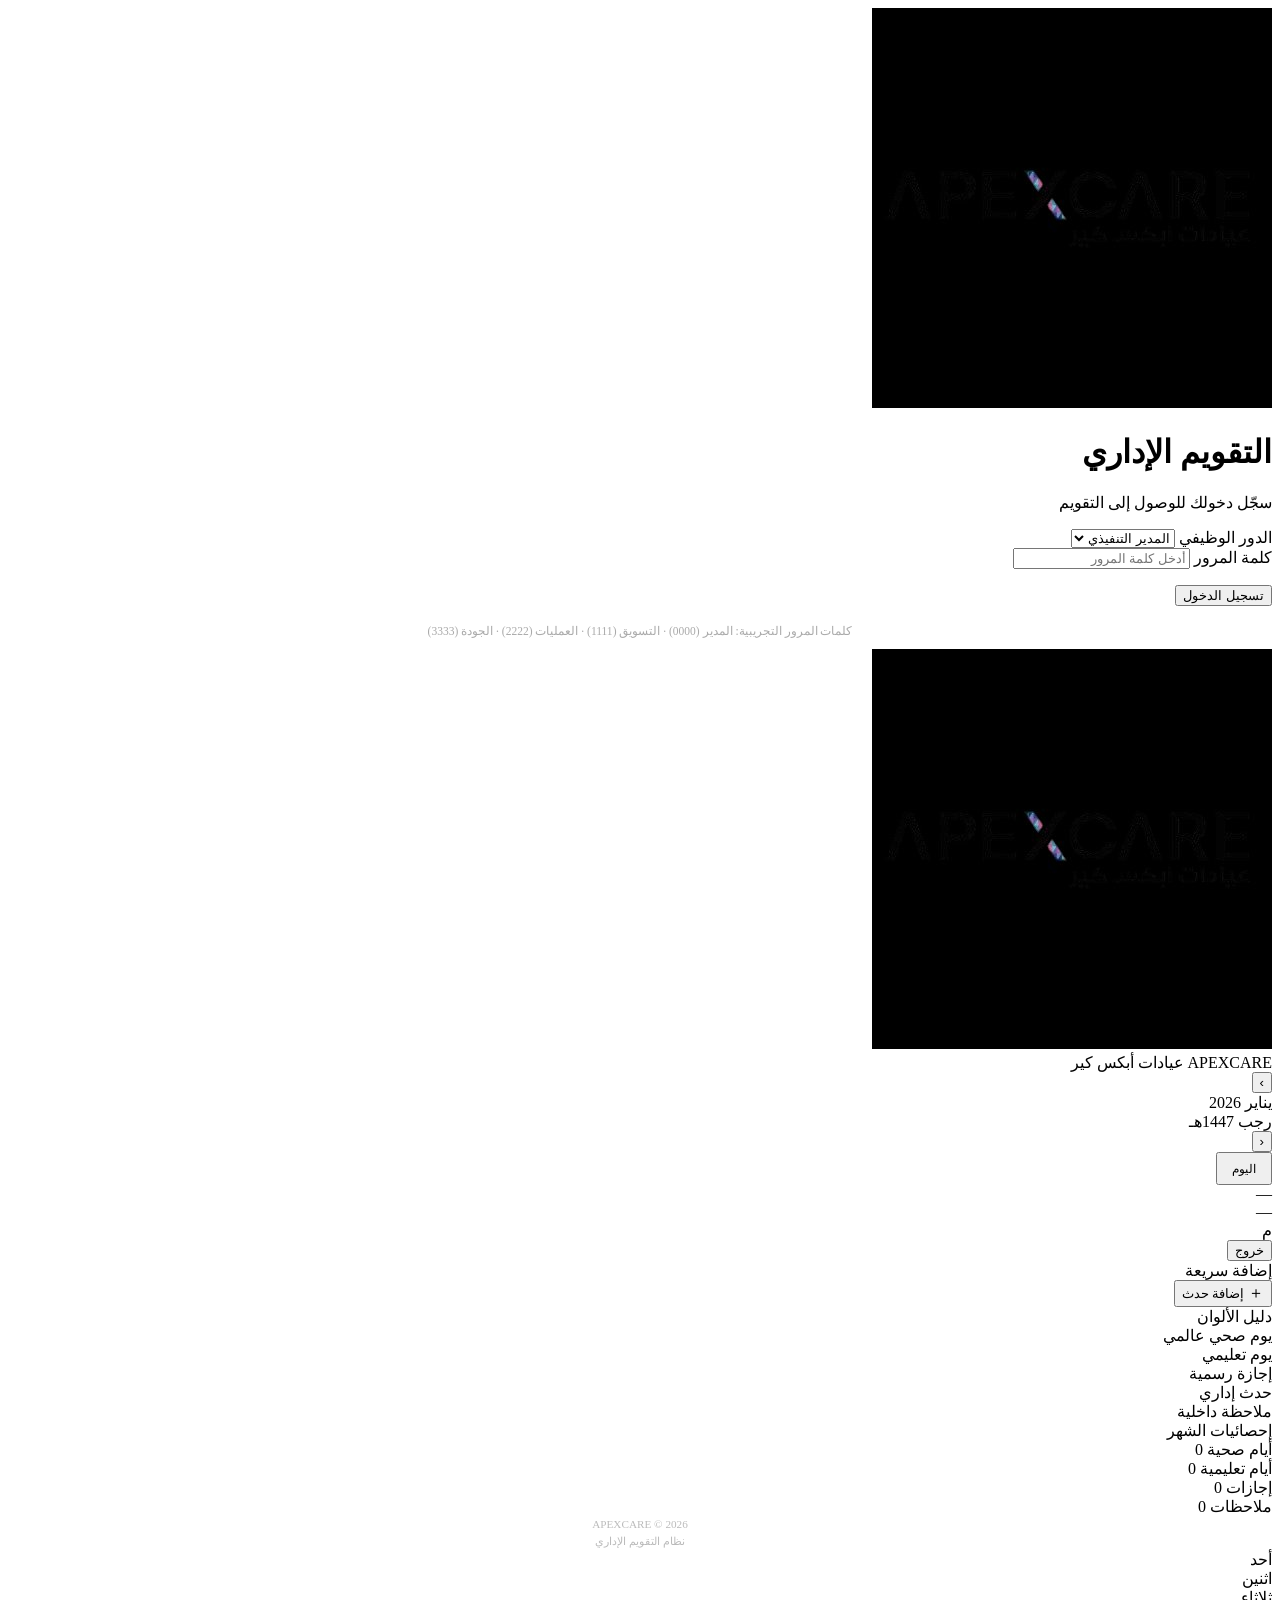
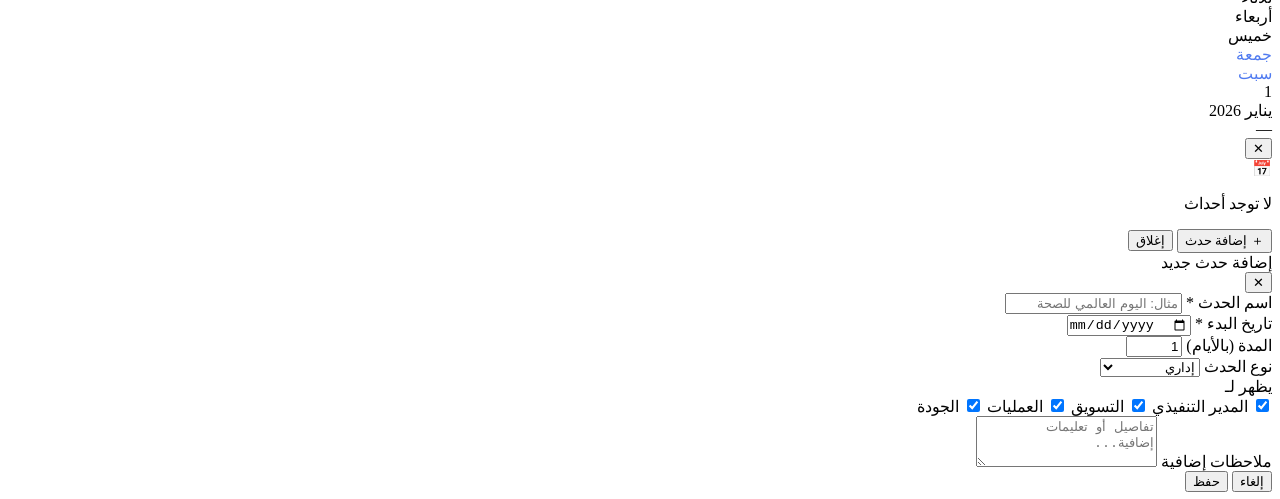
==== commit 50d36f65: "Update index.html" ====
--- a/index.html
+++ b/index.html
@@ -1,1275 +1,288 @@
 <!DOCTYPE html>
 <html lang="ar" dir="rtl">
 <head>
-<meta charset="UTF-8">
-<link rel="icon" type="image/svg+xml" href="[data-uri]">
-<meta name="viewport" content="width=device-width,initial-scale=1,maximum-scale=1">
-<title>تقويم أبكس كير 2026</title>
-<link href="https://fonts.googleapis.com/css2?family=Tajawal:wght@400;500;700;800&display=swap" rel="stylesheet">
-<style>
-/* ══ TOKENS ══════════════════════════════════════════ */
-:root{
- --teal:#3DBDAD;--tl:#d8f4f0;
- --pur:#7B52AB; --pl:#ede4f7;
- --ind:#4A4A9A; --il:#e4e3f5;
- --red:#c0152a; --rl:#fff0f2;
- --bg:#f0f3f8;--card:#fff;--bdr:#d4dfe9;
- --txt:#18181b;--muted:#6b7280;
- --H:58px;--NAV:40px;
-}
-*{box-sizing:border-box;margin:0;padding:0;-webkit-tap-highlight-color:transparent}
-html{scroll-behavior:smooth;scroll-padding-top:calc(var(--H)+var(--NAV)+8px)}
-body{font-family:'Tajawal',sans-serif;direction:rtl;background:var(--bg);color:var(--txt)}
-
-/* ══ LOGIN SCREEN ════════════════════════════════════ */
-#loginScreen{
- position:fixed;inset:0;z-index:2000;
- background:linear-gradient(145deg,#0f172a 0%,#1e293b 40%,#0f2027 100%);
- display:flex;align-items:center;justify-content:center;
-}
-#loginScreen.gone{display:none}
-.login-card{
- background:rgba(255,255,255,.05);backdrop-filter:blur(10px);
- border:1px solid rgba(255,255,255,.1);border-radius:20px;
- padding:36px 32px;width:100%;max-width:380px;
- display:flex;flex-direction:column;gap:16px;
-}
-.login-logo{height:48px;width:auto;object-fit:contain;margin:0 auto 6px;display:block;
- filter:drop-shadow(0 0 12px rgba(61,189,173,.4))}
-.login-title{text-align:center;font-size:18px;font-weight:800;
- background:linear-gradient(90deg,#3DBDAD,#7B52AB);
- -webkit-background-clip:text;-webkit-text-fill-color:transparent;background-clip:text}
-.login-sub{text-align:center;font-size:12px;color:#94a3b8;margin-top:-8px}
-.role-grid{display:grid;grid-template-columns:1fr 1fr;gap:8px}
-.role-card{
- border:1.5px solid rgba(255,255,255,.1);border-radius:12px;
- padding:14px 10px;cursor:pointer;text-align:center;
- transition:all .2s;background:rgba(255,255,255,.04);
- display:flex;flex-direction:column;align-items:center;gap:6px;
-}
-.role-card:hover{border-color:var(--teal);background:rgba(61,189,173,.08);transform:translateY(-2px)}
-.role-card.selected{border-color:var(--teal);background:rgba(61,189,173,.15)}
-.role-abbr{font-size:11px;font-weight:800;color:#3DBDAD;letter-spacing:1px;background:rgba(61,189,173,.15);padding:4px 8px;border-radius:6px}
-.role-name{font-size:12px;font-weight:700;color:#e2e8f0}
-.pin-row{display:flex;flex-direction:column;gap:6px}
-.pin-label{font-size:12px;color:#94a3b8;font-weight:600}
-.pin-field{
- background:rgba(255,255,255,.06);border:1.5px solid rgba(255,255,255,.12);
- border-radius:10px;padding:11px 14px;font-size:20px;letter-spacing:8px;
- text-align:center;color:#e2e8f0;outline:none;font-family:'Tajawal',sans-serif;width:100%
-}
-.pin-field:focus{border-color:var(--teal)}
-.pin-err{color:#f87171;font-size:12px;text-align:center;font-weight:600;display:none}
-.login-btn{
- background:linear-gradient(135deg,#3DBDAD,#4A4A9A);color:#fff;
- border:none;border-radius:12px;padding:13px;font-family:'Tajawal',sans-serif;
- font-size:15px;font-weight:800;cursor:pointer;transition:opacity .15s;
-}
-.login-btn:active{opacity:.8}
-
-/* ══ MAIN APP (hidden until login) ══════════════════ */
-#appShell{display:none;padding-top:calc(var(--H)+var(--NAV));padding-bottom:32px;min-height:100vh}
-#appShell.visible{display:block}
-
-/* ══ TOP BAR ═════════════════════════════════════════ */
-.topbar{position:fixed;top:0;inset-inline:0;height:var(--H);z-index:300;
- background:var(--card);border-bottom:3px solid var(--teal);
- box-shadow:0 2px 12px rgba(61,189,173,.12);
- display:flex;align-items:center;gap:8px;padding:0 12px}
-.tb-logo{height:34px;width:auto;flex-shrink:0}
-.tb-mid{flex:1;text-align:center;min-width:0}
-.tb-title{font-size:14px;font-weight:800;
- background:linear-gradient(90deg,var(--teal),var(--pur));
- -webkit-background-clip:text;-webkit-text-fill-color:transparent;background-clip:text}
-.tb-user{font-size:10px;color:var(--muted);margin-top:1px}
-.tb-btns{display:flex;gap:5px;flex-shrink:0}
-.btn{border:none;border-radius:8px;padding:6px 11px;font-family:'Tajawal',sans-serif;
- font-size:11.5px;font-weight:700;cursor:pointer;white-space:nowrap}
-.btn-note{background:linear-gradient(135deg,#f59e0b,#ef4444);color:#fff}
-.btn-inbox{background:#1e293b;color:#e2e8f0;font-size:12px;padding:6px 10px}
-.btn-imp{background:linear-gradient(135deg,#0f766e,#1e3a5f);color:#fff}
-.btn-pdf{background:linear-gradient(135deg,var(--teal),var(--ind));color:#fff}
-.btn-logout{background:#334155;color:#94a3b8;font-size:11px}
-
-/* ══ MONTH NAV ═══════════════════════════════════════ */
-.mnav{position:fixed;top:var(--H);inset-inline:0;height:var(--NAV);z-index:200;
- background:var(--card);border-bottom:1px solid var(--bdr);
- display:flex;align-items:center;overflow-x:auto;padding:0 10px;gap:5px;
- scrollbar-width:none}
-.mnav::-webkit-scrollbar{display:none}
-.nv{flex-shrink:0;text-decoration:none;font-size:10.5px;font-weight:700;
- padding:4px 10px;border-radius:20px;color:var(--ind);background:var(--il);
- border:1.5px solid transparent;transition:all .18s;white-space:nowrap}
-.nv.active{background:var(--ind);color:#fff}
-
-/* ══ LEGEND BAR ══════════════════════════════════════ */
-.legend{display:flex;flex-wrap:wrap;gap:8px;justify-content:center;
- margin:10px 12px 0;padding:8px 12px;background:var(--card);
- border-radius:12px;border:1px solid var(--bdr)}
-.leg{display:flex;align-items:center;gap:5px;font-size:11px;font-weight:600;color:var(--muted)}
-.ldot{width:8px;height:8px;border-radius:50%;flex-shrink:0}
-
-/* ══ LOADING ═════════════════════════════════════════ */
-.load-screen{position:fixed;inset:0;background:var(--card);z-index:998;
- display:flex;flex-direction:column;align-items:center;justify-content:center;gap:14px}
-.load-screen.gone{display:none}
-.spinner{width:32px;height:32px;border:3px solid var(--il);border-top-color:var(--ind);
- border-radius:50%;animation:spin .8s linear infinite}
-@keyframes spin{to{transform:rotate(360deg)}}
-.load-txt{font-size:12px;font-weight:600;color:var(--muted)}
-
-/* ══ MONTHS ══════════════════════════════════════════ */
-.months{display:flex;flex-direction:column;gap:12px;padding:10px 12px 0}
-.mc{background:var(--card);border-radius:14px;overflow:hidden;
- border:1px solid var(--bdr);box-shadow:0 2px 10px rgba(74,74,154,.06)}
-.mh{display:flex;align-items:center;justify-content:space-between;padding:11px 14px 9px;color:#fff}
-.mh-ar{font-size:17px;font-weight:800;line-height:1}
-.mh-hij{font-size:9.5px;opacity:.88;font-weight:500;margin-top:2px}
-.mh-num{font-size:32px;font-weight:800;opacity:.18;letter-spacing:3px;line-height:1}
-.tw{overflow-x:auto;-webkit-overflow-scrolling:touch}
-.ctbl{width:100%;min-width:320px;border-collapse:collapse;table-layout:fixed}
-.ctbl thead th{color:#fff;text-align:center;font-size:10px;font-weight:700;
- padding:6px 2px;border:1px solid rgba(255,255,255,.18);white-space:nowrap}
-.ctbl tbody td{border:1px solid var(--bdr);vertical-align:top;
- padding:5px 4px 3px;background:var(--card);min-height:60px;cursor:pointer}
-.ctbl tbody td:active{filter:brightness(.96)}
-.emp{background:#f6f8fc!important;cursor:default!important}
-.wk {background:#f3f2fb!important}
-.hl {background:var(--rl)!important;border-right:3px solid var(--red)!important}
-.hl .dn{color:var(--red)!important}
-.dt{display:flex;justify-content:space-between;align-items:flex-start;margin-bottom:2px}
-.dn{font-size:13px;font-weight:800;line-height:1;color:var(--txt)}
-.wk .dn{color:#c0bdd8}
-.dh{font-size:7.5px;color:#b0b8c4;background:#f2f4f8;padding:1px 3px;border-radius:3px}
-.pills{display:flex;flex-direction:column;gap:1.5px;overflow:hidden}
-.pill{font-size:7px;font-weight:700;line-height:1.3;padding:1.5px 4px;border-radius:3px;
- white-space:nowrap;overflow:hidden;text-overflow:ellipsis;display:block}
-.ph{background:var(--tl);color:#0c6060}
-.pe{background:var(--il);color:var(--ind)}
-.pn{background:var(--pl);color:var(--pur)}
-.px{background:#ebebeb;color:#888}
-
-/* ══ NOTES ON CELL ═══════════════════════════════════ */
-.nw-wrap{display:flex;flex-direction:column;gap:1.5px;margin-top:2px;overflow:hidden}
-.note-chip{font-size:7px;font-weight:700;padding:2px 5px;border-radius:3px;
- white-space:nowrap;overflow:hidden;text-overflow:ellipsis;cursor:pointer;
- display:flex;align-items:center;gap:2px}
-.note-chip-lock{font-size:8px;opacity:.7;flex-shrink:0}
-
-/* ══ UNREAD BADGE ════════════════════════════════════ */
-.unread-dot{
- position:absolute;top:4px;right:4px;
- width:8px;height:8px;border-radius:50%;
- background:#ef4444;border:2px solid white;
- display:none;
-}
-
-/* ══ OVERLAYS ════════════════════════════════════════ */
-.ov{display:none;position:fixed;inset:0;background:rgba(10,10,20,.52);
- z-index:999;align-items:center;justify-content:center;padding:14px}
-.ov.show{display:flex}
-.modal{background:var(--card);border-radius:18px;width:100%;max-width:460px;
- padding:18px;display:flex;flex-direction:column;gap:12px;
- max-height:88vh;overflow-y:auto;animation:up .2s ease}
-@keyframes up{from{opacity:0;transform:translateY(12px)}to{opacity:1;transform:translateY(0)}}
-.modal-title{font-size:16px;font-weight:800;text-align:center;color:var(--txt)}
-.modal-sub{font-size:11px;color:var(--muted);text-align:center;margin-top:-7px}
-.frow{display:flex;flex-direction:column;gap:4px}
-.flabel{font-size:12px;font-weight:700;color:var(--txt)}
-.finput{border:1.5px solid var(--bdr);border-radius:9px;padding:9px 12px;
- font-family:'Tajawal',sans-serif;font-size:13px;color:var(--txt);
- background:var(--bg);outline:none;width:100%}
-.finput:focus{border-color:var(--teal)}
-textarea.finput{resize:vertical;min-height:70px}
-.to-tabs{display:flex;gap:6px;flex-wrap:wrap}
-.ttab{flex:1;min-width:72px;padding:7px 6px;border-radius:9px;border:1.5px solid var(--bdr);
- font-family:'Tajawal',sans-serif;font-size:11px;font-weight:700;cursor:pointer;
- background:var(--bg);color:var(--muted);text-align:center;transition:all .15s}
-.colors{display:flex;gap:7px;flex-wrap:wrap}
-.co{width:26px;height:26px;border-radius:50%;border:3px solid transparent;cursor:pointer;transition:transform .12s}
-.co.sel{transform:scale(1.2);border-color:#fff;box-shadow:0 0 0 2.5px #333}
-.ma{display:flex;gap:8px}
-.mbtn{flex:1;padding:10px;border:none;border-radius:10px;font-family:'Tajawal',sans-serif;font-size:13px;font-weight:700;cursor:pointer}
-.mbtn-p{background:linear-gradient(135deg,var(--teal),var(--ind));color:#fff}
-.mbtn-c{background:var(--bg);color:var(--muted);border:1.5px solid var(--bdr)}
-.mbtn-r{background:var(--rl);color:var(--red);border:1.5px solid var(--red)}
-
-/* note list item */
-.note-item{
- display:flex;align-items:flex-start;gap:10px;padding:10px 12px;
- border-radius:11px;border:1px solid var(--bdr);background:var(--bg);
-}
-.ni-dot{width:10px;height:10px;border-radius:50%;flex-shrink:0;margin-top:3px}
-.ni-body{flex:1;min-width:0}
-.ni-text{font-size:13px;font-weight:600;color:var(--txt);line-height:1.5;word-break:break-word}
-.ni-meta{font-size:10px;color:var(--muted);margin-top:3px;display:flex;gap:6px;flex-wrap:wrap}
-.ni-tag{padding:1px 7px;border-radius:4px;font-size:9.5px;font-weight:700}
-.ni-del{border:none;background:none;color:#e53e3e;font-size:17px;cursor:pointer;padding:0;line-height:1}
-.ni-share{border:none;background:#e0f2fe;color:#0369a1;border-radius:5px;
-  padding:3px 8px;font-family:'Tajawal',sans-serif;font-size:10px;font-weight:700;cursor:pointer;white-space:nowrap}
-.ni-share:active{background:#bae6fd}
-.ni-shared-badge{background:#dcfce7;color:#15803d;border-radius:5px;
-  padding:2px 7px;font-size:9.5px;font-weight:700;white-space:nowrap}
-
-/* ══ INBOX BADGE ═════════════════════════════════════ */
-.inbox-badge{
- display:inline-flex;align-items:center;justify-content:center;
- background:#ef4444;color:#fff;border-radius:50%;
- width:16px;height:16px;font-size:9px;font-weight:800;
- position:absolute;top:-4px;left:-4px;
-}
-
-/* ══ TOAST ═══════════════════════════════════════════ */
-#toast{
- position:fixed;bottom:20px;left:50%;transform:translateX(-50%);
- padding:10px 20px;border-radius:10px;font-family:'Tajawal',sans-serif;
- font-size:13px;font-weight:700;z-index:9999;direction:rtl;
- box-shadow:0 4px 20px rgba(0,0,0,.2);transition:opacity .3s;
- opacity:0;pointer-events:none;white-space:nowrap;
-}
-
-/* ══ PRINT ═══════════════════════════════════════════ */
-@media print{
- @page{size:A3 landscape;margin:5mm}
- *{-webkit-print-color-adjust:exact!important;print-color-adjust:exact!important}
- #loginScreen,.topbar,.mnav,.legend,.ov,.load-screen,#toast{display:none!important}
- #appShell{display:block!important;padding:0}
- .months{display:grid!important;grid-template-columns:repeat(4,1fr);gap:3mm;padding:0}
- .mc{border-radius:4pt;box-shadow:none;page-break-inside:avoid;break-inside:avoid}
- .mh{padding:2.5mm 3mm 2mm}
- .mh-ar{font-size:8.5pt}.mh-hij{font-size:5pt}.mh-num{font-size:13pt}
- .ctbl thead th{font-size:5.5pt;padding:1.5mm 1mm}
- .ctbl tbody td{padding:.8mm 1mm;min-height:0}
- .dn{font-size:7pt}.dh{font-size:4pt}
- .pill,.note-chip{font-size:4pt;padding:.4mm 1mm}
- .tw{overflow:visible}
-}
-</style>
+  <meta charset="UTF-8">
+  <meta name="viewport" content="width=device-width, initial-scale=1.0">
+  <title>APEXCARE — التقويم الإداري</title>
+  <link rel="stylesheet" href="css/style.css">
+  <link rel="preconnect" href="https://fonts.googleapis.com">
+  <link rel="preconnect" href="https://fonts.gstatic.com" crossorigin>
+
+  <style>
+    /* Shake animation for wrong PIN */
+    @keyframes shake {
+      0%,100%{transform:translateX(0)}
+      20%{transform:translateX(-6px)}
+      40%{transform:translateX(6px)}
+      60%{transform:translateX(-4px)}
+      80%{transform:translateX(4px)}
+    }
+    .shake { animation: shake 0.4s ease both; }
+  </style>
 </head>
 <body>
 
-<!-- ══ LOGIN SCREEN ════════════════════════════════════════════════ -->
-<div id="loginScreen">
- <div class="login-card">
- <img class="login-logo" src="[data-uri]" alt="APEXCARE">
- <div class="login-title">تقويم عيادات أبكس كير 2026</div>
- <div class="login-sub">اختر حسابك للدخول</div>
-
- <div class="role-grid" id="roleGrid">
- <div class="role-card" data-role="ceo" onclick="selectRole(this)">
- 
- <div class="role-name">المدير التنفيذي</div>
- </div>
- <div class="role-card" data-role="marketing" onclick="selectRole(this)">
- 
- <div class="role-name">التسويق</div>
- </div>
- <div class="role-card" data-role="hr" onclick="selectRole(this)">
- 
- <div class="role-name">الموارد البشرية</div>
- </div>
- <div class="role-card" data-role="ops" onclick="selectRole(this)">
- 
- <div class="role-name">العمليات</div>
- </div>
- <div class="role-card" data-role="quality" onclick="selectRole(this)">
- 
- <div class="role-name">الجودة</div>
- </div>
- <div class="role-card" data-role="general" onclick="selectRole(this)">
- 
- <div class="role-name">عام / عرض فقط</div>
- </div>
- </div>
-
- <div class="pin-row">
- <div class="pin-label" id="pinLabel">أدخل رقم السري</div>
- <input class="pin-field" id="pinField" type="password" inputmode="numeric"
- maxlength="4" placeholder="••••" autocomplete="off"
- oninput="this.value=this.value.replace(/\D/g,'').slice(0,4);if(this.value.length===4)setTimeout(doLogin,120)"
- onkeydown="if(event.key==='Enter')doLogin()">
- <div class="pin-err" id="pinErr">رقم سري خاطئ — حاول مجدداً</div>
- </div>
-
- <button class="login-btn" onclick="doLogin()">دخول ←</button>
- </div>
+<!-- ════════════════════════════════════════════
+     LOGIN SCREEN
+     ════════════════════════════════════════════ -->
+<div id="login-screen">
+  <div class="login-card">
+    <div class="login-logo">
+      <img id="loginLogo" src="" alt="APEXCARE">
+    </div>
+    <h1 class="login-title">التقويم الإداري</h1>
+    <p class="login-subtitle">سجّل دخولك للوصول إلى التقويم</p>
+
+    <div class="login-field">
+      <label for="loginRole">الدور الوظيفي</label>
+      <select id="loginRole">
+        <option value="ceo">المدير التنفيذي</option>
+        <option value="marketing">مدير التسويق</option>
+        <option value="operations">مدير العمليات</option>
+        <option value="quality">مدير الجودة</option>
+      </select>
+    </div>
+
+    <div class="login-field">
+      <label for="loginPin">كلمة المرور</label>
+      <input type="password" id="loginPin" placeholder="أدخل كلمة المرور" autocomplete="off">
+    </div>
+
+    <p class="login-error" id="loginError"></p>
+    <button class="btn-login" id="loginBtn">تسجيل الدخول</button>
+
+    <p style="text-align:center; margin-top:18px; font-size:0.72rem; color:#aaa;">
+      كلمات المرور التجريبية: المدير (0000) · التسويق (1111) · العمليات (2222) · الجودة (3333)
+    </p>
+  </div>
 </div>
 
-<!-- ══ LOADING ═════════════════════════════════════════════════════ -->
-<div class="load-screen" id="loadScreen">
- <img src="[data-uri]" style="height:40px;width:auto;opacity:.9">
- <div class="spinner"></div>
- <div class="load-txt" id="loadTxt">جاري تحميل الملاحظات...</div>
+<!-- ════════════════════════════════════════════
+     APP
+     ════════════════════════════════════════════ -->
+<div id="app">
+
+  <!-- HEADER -->
+  <header class="app-header">
+    <div class="header-logo">
+      <img id="headerLogo" src="" alt="APEXCARE">
+      <div class="header-logo-text">
+        APEXCARE
+        <span>عيادات أبكس كير</span>
+      </div>
+    </div>
+
+    <div class="header-center">
+      <div class="month-nav">
+        <button id="prevMonthBtn" title="الشهر السابق">&#8250;</button>
+        <div class="month-nav-label" id="monthLabel">
+          <div class="month-name">يناير 2026</div>
+          <div class="hijri-label">رجب 1447هـ</div>
+        </div>
+        <button id="nextMonthBtn" title="الشهر التالي">&#8249;</button>
+      </div>
+      <button class="btn-secondary btn" id="todayBtn" style="font-size:0.78rem;padding:7px 14px;">اليوم</button>
+    </div>
+
+    <div class="header-actions">
+      <div class="user-badge">
+        <div class="user-info">
+          <div class="user-name"  id="userNameDisplay">—</div>
+          <div class="user-role"  id="userRoleDisplay">—</div>
+        </div>
+        <div class="user-avatar" id="userAvatarDisplay">م</div>
+      </div>
+      <button class="btn-logout" id="logoutBtn">خروج</button>
+    </div>
+  </header>
+
+  <!-- BODY -->
+  <div class="app-body">
+
+    <!-- SIDEBAR -->
+    <aside class="sidebar">
+
+      <div>
+        <div class="sidebar-section-title">إضافة سريعة</div>
+        <button class="btn-quick-add" id="quickAddBtn">
+          <span style="font-size:1rem;">＋</span> إضافة حدث
+        </button>
+      </div>
+
+      <div>
+        <div class="sidebar-section-title">دليل الألوان</div>
+        <div class="legend-item">
+          <div class="legend-dot" style="background:#2ec4b6;"></div>
+          <span>يوم صحي عالمي</span>
+        </div>
+        <div class="legend-item">
+          <div class="legend-dot" style="background:#4f7af0;"></div>
+          <span>يوم تعليمي</span>
+        </div>
+        <div class="legend-item">
+          <div class="legend-dot" style="background:#f4a835;"></div>
+          <span>إجازة رسمية</span>
+        </div>
+        <div class="legend-item">
+          <div class="legend-dot" style="background:#7c5fe6;"></div>
+          <span>حدث إداري</span>
+        </div>
+        <div class="legend-item">
+          <div class="legend-dot" style="background:#e85f7c;"></div>
+          <span>ملاحظة داخلية</span>
+        </div>
+      </div>
+
+      <div>
+        <div class="sidebar-section-title">إحصائيات الشهر</div>
+        <div class="stat-mini">
+          <span class="stat-mini-label">أيام صحية</span>
+          <span class="stat-mini-value" id="statHealth">0</span>
+        </div>
+        <div class="stat-mini">
+          <span class="stat-mini-label">أيام تعليمية</span>
+          <span class="stat-mini-value" id="statEdu">0</span>
+        </div>
+        <div class="stat-mini">
+          <span class="stat-mini-label">إجازات</span>
+          <span class="stat-mini-value" id="statHoliday">0</span>
+        </div>
+        <div class="stat-mini">
+          <span class="stat-mini-label">ملاحظات</span>
+          <span class="stat-mini-value" id="statNotes">0</span>
+        </div>
+      </div>
+
+      <div style="margin-top:auto;">
+        <div style="font-size:0.7rem; color:#bbb; text-align:center; line-height:1.5;">
+          APEXCARE © 2026<br>نظام التقويم الإداري
+        </div>
+      </div>
+    </aside>
+
+    <!-- CALENDAR -->
+    <main class="calendar-main">
+      <div class="calendar-weekdays">
+        <div class="weekday-label">أحد</div>
+        <div class="weekday-label">اثنين</div>
+        <div class="weekday-label">ثلاثاء</div>
+        <div class="weekday-label">أربعاء</div>
+        <div class="weekday-label">خميس</div>
+        <div class="weekday-label" style="color:#4f7af0;">جمعة</div>
+        <div class="weekday-label" style="color:#4f7af0;">سبت</div>
+      </div>
+      <div class="calendar-grid" id="calendarGrid">
+        <!-- Rendered by JS -->
+      </div>
+    </main>
+
+  </div><!-- /app-body -->
+</div><!-- /app -->
+
+<!-- ════════════════════════════════════════════
+     MODAL: DAY DETAIL
+     ════════════════════════════════════════════ -->
+<div class="modal-overlay" id="dayModal">
+  <div class="modal-card" style="max-width:500px;">
+    <div class="day-detail-header">
+      <div>
+        <div class="day-detail-date-big">1</div>
+        <div class="day-detail-month">يناير 2026</div>
+        <div class="day-detail-hijri">—</div>
+      </div>
+      <button class="modal-close">✕</button>
+    </div>
+    <div class="modal-body">
+      <div id="dayEventList">
+        <div class="empty-state"><div class="icon">📅</div><p>لا توجد أحداث</p></div>
+      </div>
+    </div>
+    <div class="modal-footer">
+      <button class="btn btn-primary" id="addEventFromDayBtn">＋ إضافة حدث</button>
+      <button class="btn btn-secondary" data-close-modal>إغلاق</button>
+    </div>
+  </div>
 </div>
 
-<!-- ══ APP SHELL ════════════════════════════════════════════════════ -->
-<div id="appShell">
-
- <header class="topbar">
-  <img class="tb-logo" src="[data-uri]" alt="APEXCARE">
-  <div class="tb-mid">
-    <div class="tb-title">تقويم أبكس كير 2026</div>
-    <div class="tb-user" id="tbUser"></div>
+<!-- ════════════════════════════════════════════
+     MODAL: ADD / EDIT EVENT
+     ════════════════════════════════════════════ -->
+<div class="modal-overlay" id="eventModal">
+  <div class="modal-card">
+    <div class="modal-header">
+      <div class="modal-title" id="eventModalTitle">إضافة حدث جديد</div>
+      <button class="modal-close">✕</button>
+    </div>
+    <div class="modal-body">
+
+      <div class="form-group">
+        <label class="form-label" for="eventName">اسم الحدث *</label>
+        <input type="text" class="form-control" id="eventName" placeholder="مثال: اليوم العالمي للصحة">
+      </div>
+
+      <div class="form-row">
+        <div class="form-group">
+          <label class="form-label" for="eventDate">تاريخ البدء *</label>
+          <input type="date" class="form-control" id="eventDate">
+        </div>
+        <div class="form-group">
+          <label class="form-label" for="eventDuration">المدة (بالأيام)</label>
+          <input type="number" class="form-control" id="eventDuration" value="1" min="1" max="365">
+        </div>
+      </div>
+
+      <div class="form-group">
+        <label class="form-label" for="eventType">نوع الحدث</label>
+        <select class="form-control" id="eventType">
+          <option value="admin">إداري</option>
+          <option value="health">صحي</option>
+          <option value="education">تعليمي</option>
+          <option value="holiday">إجازة</option>
+          <option value="note">ملاحظة داخلية</option>
+        </select>
+      </div>
+
+      <div class="form-group">
+        <label class="form-label">يظهر لـ</label>
+        <div class="checkbox-group" id="visibilityGroup">
+          <label class="checkbox-item">
+            <input type="checkbox" value="ceo" checked> المدير التنفيذي
+          </label>
+          <label class="checkbox-item">
+            <input type="checkbox" value="marketing" checked> التسويق
+          </label>
+          <label class="checkbox-item">
+            <input type="checkbox" value="operations" checked> العمليات
+          </label>
+          <label class="checkbox-item">
+            <input type="checkbox" value="quality" checked> الجودة
+          </label>
+        </div>
+      </div>
+
+      <div class="form-group">
+        <label class="form-label" for="eventNotes">ملاحظات إضافية</label>
+        <textarea class="form-control" id="eventNotes" rows="3" placeholder="تفاصيل أو تعليمات إضافية..."></textarea>
+      </div>
+
+    </div>
+    <div class="modal-footer">
+      <button class="btn btn-danger" id="deleteEventBtn" style="display:none;margin-left:auto;">🗑️ حذف</button>
+      <button class="btn btn-secondary" data-close-modal>إلغاء</button>
+      <button class="btn btn-primary" id="saveEventBtn">حفظ</button>
+    </div>
   </div>
-  <div class="tb-btns">
-    <button class="btn btn-note" id="btnAddNote" onclick="showAddNote()">+ ملاحظة</button>
-    <button class="btn btn-inbox" id="btnInbox" onclick="showInbox()" style="position:relative">
-      الوارد
-      <span class="inbox-badge" id="inboxBadge" style="display:none">0</span>
-    </button>
-    <button class="btn btn-imp" onclick="doImport()">استيراد</button>
-    <button class="btn btn-pdf" onclick="window.print()">PDF</button>
-    <button class="btn btn-logout" onclick="logout()">خروج</button>
-  </div>
-</header>
-
- <nav class="mnav" id="mnav"><a class="nv" href="#m1">يناير</a><a class="nv" href="#m2">فبراير</a><a class="nv" href="#m3">مارس</a><a class="nv" href="#m4">أبريل</a><a class="nv" href="#m5">مايو</a><a class="nv" href="#m6">يونيو</a><a class="nv" href="#m7">يوليو</a><a class="nv" href="#m8">أغسطس</a><a class="nv" href="#m9">سبتمبر</a><a class="nv" href="#m10">أكتوبر</a><a class="nv" href="#m11">نوفمبر</a><a class="nv" href="#m12">ديسمبر</a></nav>
-
- <!-- ═══ MODALS ════════════════════════════════════════════ -->
-
- <!-- Add Note Modal -->
- <div class="ov" id="ovAdd" onclick="closeOv('ovAdd')">
- <div class="modal" onclick="event.stopPropagation()">
- <div class="modal-title"> إضافة ملاحظة</div>
- <div class="frow">
- <label class="flabel"> التاريخ</label>
- <input class="finput" type="date" id="nDate" min="2026-01-01" max="2026-12-31">
- </div>
- <div class="frow">
- <label class="flabel"> الملاحظة</label>
- <textarea class="finput" id="nText" placeholder="اكتب ملاحظتك هنا..."></textarea>
- </div>
- <div class="frow">
- <label class="flabel"> إرسال إلى</label>
- <div class="to-tabs" id="toTabs">
- <div class="ttab" data-to="all" onclick="selTo(this)" style="background:var(--ind);color:#fff;border-color:var(--ind)">الكل</div>
- <div class="ttab" data-to="ceo" onclick="selTo(this)">المدير</div>
- <div class="ttab" data-to="marketing" onclick="selTo(this)">التسويق</div>
- <div class="ttab" data-to="hr" onclick="selTo(this)">HR</div>
- <div class="ttab" data-to="ops" onclick="selTo(this)">العمليات</div>
- <div class="ttab" data-to="quality" onclick="selTo(this)">الجودة</div>
- </div>
- </div>
- <div class="frow">
- <label class="flabel"> اللون</label>
- <div class="colors">
- <div class="co sel" style="background:#f59e0b" data-c="#f59e0b" onclick="selColor(this)"></div>
- <div class="co" style="background:#ef4444" data-c="#ef4444" onclick="selColor(this)"></div>
- <div class="co" style="background:#3b82f6" data-c="#3b82f6" onclick="selColor(this)"></div>
- <div class="co" style="background:#10b981" data-c="#10b981" onclick="selColor(this)"></div>
- <div class="co" style="background:#8b5cf6" data-c="#8b5cf6" onclick="selColor(this)"></div>
- <div class="co" style="background:#ec4899" data-c="#ec4899" onclick="selColor(this)"></div>
- <div class="co" style="background:#f97316" data-c="#f97316" onclick="selColor(this)"></div>
- <div class="co" style="background:#06b6d4" data-c="#06b6d4" onclick="selColor(this)"></div>
- </div>
- </div>
- <div class="ma">
- <button class="mbtn mbtn-p" onclick="submitNote()"> إرسال</button>
- <button class="mbtn mbtn-c" onclick="closeOv('ovAdd')">إلغاء</button>
- </div>
- </div>
- </div>
-
- <!-- Day Notes Modal -->
- <div class="ov" id="ovDay" onclick="closeOv('ovDay')">
- <div class="modal" onclick="event.stopPropagation()">
- <div class="modal-title" id="dayTitle"></div>
- <div class="modal-sub" id="daySub"></div>
- <div id="dayNoteList" style="display:flex;flex-direction:column;gap:7px"></div>
- <div class="ma" style="margin-top:4px">
- <button class="mbtn mbtn-p" onclick="openAddForDay()">＋ إضافة ملاحظة</button>
- <button class="mbtn mbtn-c" onclick="closeOv('ovDay')">إغلاق</button>
- </div>
- </div>
- </div>
-
- <!-- Inbox / All Notes Modal -->
- <div class="ov" id="ovInbox" onclick="closeOv('ovInbox')">
- <div class="modal" onclick="event.stopPropagation()" style="max-width:520px">
- <div class="modal-title" id="inboxTitle"> الوارد</div>
- <div style="display:flex;gap:5px;flex-wrap:wrap;margin-bottom:4px" id="inboxFilters">
- <button class="ttab" data-if="all" onclick="filterInbox(this)" style="background:var(--ind);color:#fff;border-color:var(--ind)">الكل</button>
- <button class="ttab" data-if="unread" onclick="filterInbox(this)">غير مقروء</button>
- <button class="ttab" data-if="sent" onclick="filterInbox(this)">المُرسَل</button>
- </div>
- <div id="inboxList" style="display:flex;flex-direction:column;gap:6px;max-height:62vh;overflow-y:auto"></div>
- <button class="mbtn mbtn-c" onclick="closeOv('ovInbox')" style="margin-top:4px">إغلاق</button>
- </div>
- </div>
-
- <!-- Setup Guide Modal -->
- <div class="ov" id="ovSetup" onclick="closeOv('ovSetup')">
- <div class="modal" onclick="event.stopPropagation()" style="max-width:500px">
- <div class="modal-title"> إعداد Google Sheets</div>
- <div style="background:#f8f9ff;border:1.5px solid var(--il);border-radius:12px;padding:14px;font-size:12px;line-height:1.8">
- <strong>خطوات مرة واحدة:</strong>
- <ol style="padding-right:18px;margin-top:6px">
- <li>افتح Google Sheets جديد</li>
- <li>Extensions → Apps Script</li>
- <li>احذف الكود والصق الكود أدناه</li>
- <li>Deploy → New deployment → Web app</li>
- <li>Execute as: Me | Who has access: Anyone</li>
- <li>انسخ الرابط وضعه في <code style="background:#e4e3f5;border-radius:3px;padding:1px 4px">const GAS_URL</code></li>
- </ol>
- </div>
- <div class="frow">
- <label class="flabel">كود Apps Script</label>
- <textarea class="finput" rows="10" readonly style="font-size:9px;direction:ltr;font-family:monospace">// ══════════════════════════════════════════════════════════════════════════
-// تقويم عيادات أبكس كير 2026 — Google Apps Script
-// Deploy: Web App | Execute as: Me | Who has access: Anyone
-// ══════════════════════════════════════════════════════════════════════════
-
-const SHEET_NAME = 'الملاحظات';
-
-// ── نقطة الدخول الرئيسية مع حماية كاملة من الأخطاء ──────────────────────
-function doGet(e) {
-  // حماية: e أو e.parameter قد يكون undefined في بعض الحالات
-  const p  = (e &amp;&amp; e.parameter) ? e.parameter : {};
-  const cb = p.callback || '';
-
-  let result;
-  try {
-    const action = p.action || '';
-    if      (action === 'getAll') result = getAllNotes(p);
-    else if (action === 'save')   result = saveNote(p);
-    else if (action === 'delete') result = deleteNote(p);
-    else if (action === 'share')  result = shareNote(p);
-    else if (action === 'ping')   result = { ok: true, msg: 'متصل', time: new Date().toISOString() };
-    else result = { ok: false, error: 'إجراء غير معروف: ' + action };
-  } catch (err) {
-    result = { ok: false, error: String(err) };
-  }
-
-  const jsonStr = JSON.stringify(result);
-
-  // JSONP إذا طُلب callback
-  if (cb) {
-    return ContentService
-      .createTextOutput(cb + '(' + jsonStr + ')')
-      .setMimeType(ContentService.MimeType.JAVASCRIPT);
-  }
-
-  return ContentService
-    .createTextOutput(jsonStr)
-    .setMimeType(ContentService.MimeType.JSON);
-}
-
-// ── الحصول على الشيت أو إنشاؤه ──────────────────────────────────────────
-function getSheet() {
-  const ss = SpreadsheetApp.getActiveSpreadsheet();
-  
-  // بحث بالاسم العربي أو الإنجليزي للتوافق مع القديم
-  let sheet = ss.getSheetByName(SHEET_NAME)
-           || ss.getSheetByName('Notes')
-           || ss.getSheetByName('CalendarEvents');
-
-  if (!sheet) {
-    sheet = ss.insertSheet(SHEET_NAME);
-    sheet.appendRow(['id', 'date', 'text', 'from_role', 'to_role', 'color', 'shared', 'ts']);
-    sheet.setFrozenRows(1);
-    
-    const r = sheet.getRange(1, 1, 1, 8);
-    r.setBackground('#1e293b');
-    r.setFontColor('#ffffff');
-    r.setFontWeight('bold');
-    sheet.setColumnWidths(1, 8, [150, 100, 320, 130, 130, 80, 80, 180]);
-  }
-  return sheet;
-}
-
-// ── مساعد: إيجاد رقم العمود ─────────────────────────────────────────────
-function findCol(headers, names) {
-  for (const name of names) {
-    const idx = headers.indexOf(name.toLowerCase().trim());
-    if (idx &gt;= 0) return idx;
-  }
-  return -1;
-}
-
-// ── جلب الملاحظات مع فلترة الصلاحية ─────────────────────────────────────
-function getAllNotes(p) {
-  const viewer = p.viewer || 'general';
-  const sheet  = getSheet();
-  const data   = sheet.getDataRange().getValues();
-
-  if (data.length &lt;= 1) return { ok: true, notes: [] };
-
-  const headers = data[0].map(h =&gt; String(h).toLowerCase().trim());
-
-  // خريطة الأعمدة
-  const cols = {
-    id:        findCol(headers, ['id', 'المعرف']),
-    date:      findCol(headers, ['date', 'التاريخ']),
-    text:      findCol(headers, ['text', 'نص الملاحظة', 'نص']),
-    from_role: findCol(headers, ['from_role', 'المرسل', 'المرسِل']),
-    to_role:   findCol(headers, ['to_role', 'المستقبل', 'المستقبِل']),
-    color:     findCol(headers, ['color', 'اللون']),
-    shared:    findCol(headers, ['shared', 'مشترك (للجميع)', 'مشترك']),
-    ts:        findCol(headers, ['ts', 'وقت الإنشاء', 'timestamp']),
-  };
-
-  const get = (row, col) =&gt; col &gt;= 0 ? String(row[col] || '') : '';
-
-  const notes = data.slice(1)
-    .filter(row =&gt; get(row, cols.id))
-    .map(row =&gt; ({
-      id:        get(row, cols.id),
-      date:      get(row, cols.date),
-      text:      get(row, cols.text),
-      from_role: get(row, cols.from_role) || 'general',
-      to_role:   get(row, cols.to_role)   || 'all',
-      color:     get(row, cols.color)     || '#f59e0b',
-      shared:    get(row, cols.shared)    || 'no',
-      ts:        get(row, cols.ts),
-    }))
-    .filter(n =&gt; {
-      if (!n.date || !n.text) return false;
-      if (viewer === 'ceo')           return true;
-      if (n.from_role === viewer)     return true;
-      if (n.to_role   === viewer)     return true;
-      if (n.to_role   === 'all')      return true;
-      if (n.shared    === 'yes')      return true;
-      return false;
-    });
-
-  return { ok: true, notes, count: notes.length };
-}
-
-// ── حفظ ملاحظة جديدة ────────────────────────────────────────────────────
-function saveNote(p) {
-  if (!p.id || !p.date || !p.text) {
-    return { ok: false, error: 'حقول مطلوبة مفقودة: id, date, text' };
-  }
-
-  const sheet = getSheet();
-  const data  = sheet.getDataRange().getValues();
-
-  // تحقق من عدم التكرار
-  for (let i = 1; i &lt; data.length; i++) {
-    if (String(data[i][0]) === String(p.id)) {
-      return { ok: true, msg: 'موجودة مسبقاً', id: p.id };
-    }
-  }
-
-  const ts = new Date().toLocaleString('ar-SA', { timeZone: 'Asia/Riyadh' });
-  sheet.appendRow([
-    p.id,
-    p.date,
-    p.text,
-    p.from_role || 'general',
-    p.to_role   || 'all',
-    p.color     || '#f59e0b',
-    p.shared    || 'no',
-    ts
-  ]);
-
-  // تلوين الصف حسب الجهة
-  const rowColors = {
-    ceo:'#fee2e2', marketing:'#ede9fe', hr:'#dcfce7',
-    ops:'#ffedd5', quality:'#e0f2fe', general:'#f8fafc'
-  };
-  const lastRow = sheet.getLastRow();
-  sheet.getRange(lastRow, 1, 1, 8)
-    .setBackground(rowColors[p.from_role] || '#ffffff');
-
-  return { ok: true, id: p.id };
-}
-
-// ── حذف ملاحظة ──────────────────────────────────────────────────────────
-function deleteNote(p) {
-  if (!p.id) return { ok: false, error: 'id مطلوب' };
-  const sheet = getSheet();
-  const data  = sheet.getDataRange().getValues();
-
-  for (let i = data.length - 1; i &gt;= 1; i--) {
-    if (String(data[i][0]) === String(p.id)) {
-      sheet.deleteRow(i + 1);
-      return { ok: true };
-    }
-  }
-  return { ok: true, msg: 'لم تُعثر على الملاحظة' };
-}
-
-// ── مشاركة ملاحظة مع الجميع ────────────────────────────────────────────
-function shareNote(p) {
-  if (!p.id) return { ok: false, error: 'id مطلوب' };
-  const sheet   = getSheet();
-  const data    = sheet.getDataRange().getValues();
-  const headers = data[0].map(h =&gt; String(h).toLowerCase().trim());
-  const sharedCol = findCol(headers, ['shared', 'مشترك (للجميع)', 'مشترك']);
-
-  for (let i = data.length - 1; i &gt;= 1; i--) {
-    if (String(data[i][0]) === String(p.id)) {
-      sheet.getRange(i + 1, sharedCol + 1).setValue('yes');
-      return { ok: true };
-    }
-  }
-  return { ok: false, error: 'ملاحظة غير موجودة: ' + p.id };
-}
-</textarea>
- </div>
- <button class="mbtn mbtn-p" onclick="closeOv('ovSetup')">فهمت </button>
- </div>
- </div>
-
- <div id="toast"></div>
-
- <div class="legend">
- <span class="leg"><span class="ldot" style="background:var(--teal)"></span>يوم صحي عالمي</span>
- <span class="leg"><span class="ldot" style="background:var(--ind)"></span>إجازة تعليم</span>
- <span class="leg"><span class="ldot" style="background:var(--pur)"></span>إجازة رسمية</span>
- <span class="leg"><span class="ldot" style="background:var(--red)"></span>يوم إجازة</span>
- <span class="leg"><span class="ldot" style="background:#f59e0b"></span>ملاحظة مخصصة</span>
- </div>
-
- <div class="months"><section class="mc" id="m1">
-<div class="mh" style="background:linear-gradient(135deg,#3DBDAD,#4A4A9A)">
-<div><div class="mh-ar">يناير 2026م</div><div class="mh-hij">جمادى الآخرة - رجب</div></div>
-<div class="mh-num">01</div></div>
-<div class="tw"><table class="ctbl"><thead><tr><th style="background:rgba(0,0,0,.28)">الأحد</th><th style="background:rgba(0,0,0,.28)">الاثنين</th><th style="background:rgba(0,0,0,.28)">الثلاثاء</th><th style="background:rgba(0,0,0,.28)">الأربعاء</th><th style="background:rgba(0,0,0,.28)">الخميس</th><th style="background:rgba(0,0,0,.42)">الجمعة</th><th style="background:rgba(0,0,0,.42)">السبت</th></tr></thead><tbody><tr><td class="emp"></td><td class="emp"></td><td class="emp"></td><td class="emp"></td><td class="dc" data-date="2026-01-01" onclick="cellTap(this)"><div class="dt"><span class="dn">1</span><span class="dh">12هـ</span></div><div class="pills"></div><div class="nw-wrap" id="nw-2026-01-01"></div></td><td class="dc wk" data-date="2026-01-02" onclick="cellTap(this)"><div class="dt"><span class="dn">2</span><span class="dh">13هـ</span></div><div class="pills"></div><div class="nw-wrap" id="nw-2026-01-02"></div></td><td class="dc wk" data-date="2026-01-03" onclick="cellTap(this)"><div class="dt"><span class="dn">3</span><span class="dh">14هـ</span></div><div class="pills"></div><div class="nw-wrap" id="nw-2026-01-03"></div></td></tr><tr><td class="dc" data-date="2026-01-04" onclick="cellTap(this)"><div class="dt"><span class="dn">4</span><span class="dh">15هـ</span></div><div class="pills"><span class="pill ph">اليوم العالمي للبرايل</span></div><div class="nw-wrap" id="nw-2026-01-04"></div></td><td class="dc" data-date="2026-01-05" onclick="cellTap(this)"><div class="dt"><span class="dn">5</span><span class="dh">16هـ</span></div><div class="pills"></div><div class="nw-wrap" id="nw-2026-01-05"></div></td><td class="dc" data-date="2026-01-06" onclick="cellTap(this)"><div class="dt"><span class="dn">6</span><span class="dh">17هـ</span></div><div class="pills"></div><div class="nw-wrap" id="nw-2026-01-06"></div></td><td class="dc" data-date="2026-01-07" onclick="cellTap(this)"><div class="dt"><span class="dn">7</span><span class="dh">18هـ</span></div><div class="pills"></div><div class="nw-wrap" id="nw-2026-01-07"></div></td><td class="dc" data-date="2026-01-08" onclick="cellTap(this)"><div class="dt"><span class="dn">8</span><span class="dh">19هـ</span></div><div class="pills"></div><div class="nw-wrap" id="nw-2026-01-08"></div></td><td class="dc wk" data-date="2026-01-09" onclick="cellTap(this)"><div class="dt"><span class="dn">9</span><span class="dh">20هـ</span></div><div class="pills"><span class="pill pe">انتهاء إجازة منتصف العام</span></div><div class="nw-wrap" id="nw-2026-01-09"></div></td><td class="dc wk" data-date="2026-01-10" onclick="cellTap(this)"><div class="dt"><span class="dn">10</span><span class="dh">21هـ</span></div><div class="pills"></div><div class="nw-wrap" id="nw-2026-01-10"></div></td></tr><tr><td class="dc" data-date="2026-01-11" onclick="cellTap(this)"><div class="dt"><span class="dn">11</span><span class="dh">22هـ</span></div><div class="pills"></div><div class="nw-wrap" id="nw-2026-01-11"></div></td><td class="dc" data-date="2026-01-12" onclick="cellTap(this)"><div class="dt"><span class="dn">12</span><span class="dh">23هـ</span></div><div class="pills"></div><div class="nw-wrap" id="nw-2026-01-12"></div></td><td class="dc" data-date="2026-01-13" onclick="cellTap(this)"><div class="dt"><span class="dn">13</span><span class="dh">24هـ</span></div><div class="pills"></div><div class="nw-wrap" id="nw-2026-01-13"></div></td><td class="dc" data-date="2026-01-14" onclick="cellTap(this)"><div class="dt"><span class="dn">14</span><span class="dh">25هـ</span></div><div class="pills"></div><div class="nw-wrap" id="nw-2026-01-14"></div></td><td class="dc" data-date="2026-01-15" onclick="cellTap(this)"><div class="dt"><span class="dn">15</span><span class="dh">26هـ</span></div><div class="pills"></div><div class="nw-wrap" id="nw-2026-01-15"></div></td><td class="dc wk" data-date="2026-01-16" onclick="cellTap(this)"><div class="dt"><span class="dn">16</span><span class="dh">27هـ</span></div><div class="pills"></div><div class="nw-wrap" id="nw-2026-01-16"></div></td><td class="dc wk" data-date="2026-01-17" onclick="cellTap(this)"><div class="dt"><span class="dn">17</span><span class="dh">28هـ</span></div><div class="pills"></div><div class="nw-wrap" id="nw-2026-01-17"></div></td></tr><tr><td class="dc" data-date="2026-01-18" onclick="cellTap(this)"><div class="dt"><span class="dn">18</span><span class="dh">29هـ</span></div><div class="pills"></div><div class="nw-wrap" id="nw-2026-01-18"></div></td><td class="dc" data-date="2026-01-19" onclick="cellTap(this)"><div class="dt"><span class="dn">19</span><span class="dh">30هـ</span></div><div class="pills"></div><div class="nw-wrap" id="nw-2026-01-19"></div></td><td class="dc" data-date="2026-01-20" onclick="cellTap(this)"><div class="dt"><span class="dn">20</span><span class="dh">1هـ</span></div><div class="pills"></div><div class="nw-wrap" id="nw-2026-01-20"></div></td><td class="dc" data-date="2026-01-21" onclick="cellTap(this)"><div class="dt"><span class="dn">21</span><span class="dh">2هـ</span></div><div class="pills"></div><div class="nw-wrap" id="nw-2026-01-21"></div></td><td class="dc" data-date="2026-01-22" onclick="cellTap(this)"><div class="dt"><span class="dn">22</span><span class="dh">3هـ</span></div><div class="pills"></div><div class="nw-wrap" id="nw-2026-01-22"></div></td><td class="dc wk" data-date="2026-01-23" onclick="cellTap(this)"><div class="dt"><span class="dn">23</span><span class="dh">4هـ</span></div><div class="pills"></div><div class="nw-wrap" id="nw-2026-01-23"></div></td><td class="dc wk" data-date="2026-01-24" onclick="cellTap(this)"><div class="dt"><span class="dn">24</span><span class="dh">5هـ</span></div><div class="pills"><span class="pill ph">اليوم الدولي للتعليم</span></div><div class="nw-wrap" id="nw-2026-01-24"></div></td></tr><tr><td class="dc" data-date="2026-01-25" onclick="cellTap(this)"><div class="dt"><span class="dn">25</span><span class="dh">6هـ</span></div><div class="pills"></div><div class="nw-wrap" id="nw-2026-01-25"></div></td><td class="dc" data-date="2026-01-26" onclick="cellTap(this)"><div class="dt"><span class="dn">26</span><span class="dh">7هـ</span></div><div class="pills"></div><div class="nw-wrap" id="nw-2026-01-26"></div></td><td class="dc" data-date="2026-01-27" onclick="cellTap(this)"><div class="dt"><span class="dn">27</span><span class="dh">8هـ</span></div><div class="pills"></div><div class="nw-wrap" id="nw-2026-01-27"></div></td><td class="dc" data-date="2026-01-28" onclick="cellTap(this)"><div class="dt"><span class="dn">28</span><span class="dh">9هـ</span></div><div class="pills"><span class="pill ph">اليوم العالمي لمرض الجذام</span></div><div class="nw-wrap" id="nw-2026-01-28"></div></td><td class="dc" data-date="2026-01-29" onclick="cellTap(this)"><div class="dt"><span class="dn">29</span><span class="dh">10هـ</span></div><div class="pills"></div><div class="nw-wrap" id="nw-2026-01-29"></div></td><td class="dc wk" data-date="2026-01-30" onclick="cellTap(this)"><div class="dt"><span class="dn">30</span><span class="dh">11هـ</span></div><div class="pills"></div><div class="nw-wrap" id="nw-2026-01-30"></div></td><td class="dc wk" data-date="2026-01-31" onclick="cellTap(this)"><div class="dt"><span class="dn">31</span><span class="dh">12هـ</span></div><div class="pills"></div><div class="nw-wrap" id="nw-2026-01-31"></div></td></tr></tbody></table></div>
-</section>
-<section class="mc" id="m2">
-<div class="mh" style="background:linear-gradient(135deg,#4A4A9A,#7B52AB)">
-<div><div class="mh-ar">فبراير 2026م</div><div class="mh-hij">رجب - شعبان</div></div>
-<div class="mh-num">02</div></div>
-<div class="tw"><table class="ctbl"><thead><tr><th style="background:rgba(0,0,0,.28)">الأحد</th><th style="background:rgba(0,0,0,.28)">الاثنين</th><th style="background:rgba(0,0,0,.28)">الثلاثاء</th><th style="background:rgba(0,0,0,.28)">الأربعاء</th><th style="background:rgba(0,0,0,.28)">الخميس</th><th style="background:rgba(0,0,0,.42)">الجمعة</th><th style="background:rgba(0,0,0,.42)">السبت</th></tr></thead><tbody><tr><td class="dc" data-date="2026-02-01" onclick="cellTap(this)"><div class="dt"><span class="dn">1</span><span class="dh">13هـ</span></div><div class="pills"><span class="pill ph">اليوم الخليجي لحقوق المريض</span></div><div class="nw-wrap" id="nw-2026-02-01"></div></td><td class="dc" data-date="2026-02-02" onclick="cellTap(this)"><div class="dt"><span class="dn">2</span><span class="dh">14هـ</span></div><div class="pills"></div><div class="nw-wrap" id="nw-2026-02-02"></div></td><td class="dc" data-date="2026-02-03" onclick="cellTap(this)"><div class="dt"><span class="dn">3</span><span class="dh">15هـ</span></div><div class="pills"></div><div class="nw-wrap" id="nw-2026-02-03"></div></td><td class="dc" data-date="2026-02-04" onclick="cellTap(this)"><div class="dt"><span class="dn">4</span><span class="dh">16هـ</span></div><div class="pills"><span class="pill ph">اليوم العالمي لمكافحة السرطان</span></div><div class="nw-wrap" id="nw-2026-02-04"></div></td><td class="dc" data-date="2026-02-05" onclick="cellTap(this)"><div class="dt"><span class="dn">5</span><span class="dh">17هـ</span></div><div class="pills"></div><div class="nw-wrap" id="nw-2026-02-05"></div></td><td class="dc wk" data-date="2026-02-06" onclick="cellTap(this)"><div class="dt"><span class="dn">6</span><span class="dh">18هـ</span></div><div class="pills"></div><div class="nw-wrap" id="nw-2026-02-06"></div></td><td class="dc wk" data-date="2026-02-07" onclick="cellTap(this)"><div class="dt"><span class="dn">7</span><span class="dh">19هـ</span></div><div class="pills"></div><div class="nw-wrap" id="nw-2026-02-07"></div></td></tr><tr><td class="dc" data-date="2026-02-08" onclick="cellTap(this)"><div class="dt"><span class="dn">8</span><span class="dh">20هـ</span></div><div class="pills"></div><div class="nw-wrap" id="nw-2026-02-08"></div></td><td class="dc" data-date="2026-02-09" onclick="cellTap(this)"><div class="dt"><span class="dn">9</span><span class="dh">21هـ</span></div><div class="pills"></div><div class="nw-wrap" id="nw-2026-02-09"></div></td><td class="dc" data-date="2026-02-10" onclick="cellTap(this)"><div class="dt"><span class="dn">10</span><span class="dh">22هـ</span></div><div class="pills"></div><div class="nw-wrap" id="nw-2026-02-10"></div></td><td class="dc" data-date="2026-02-11" onclick="cellTap(this)"><div class="dt"><span class="dn">11</span><span class="dh">23هـ</span></div><div class="pills"><span class="pill ph">اليوم العالمي للمرأة في العلوم</span></div><div class="nw-wrap" id="nw-2026-02-11"></div></td><td class="dc" data-date="2026-02-12" onclick="cellTap(this)"><div class="dt"><span class="dn">12</span><span class="dh">24هـ</span></div><div class="pills"></div><div class="nw-wrap" id="nw-2026-02-12"></div></td><td class="dc wk" data-date="2026-02-13" onclick="cellTap(this)"><div class="dt"><span class="dn">13</span><span class="dh">25هـ</span></div><div class="pills"></div><div class="nw-wrap" id="nw-2026-02-13"></div></td><td class="dc wk" data-date="2026-02-14" onclick="cellTap(this)"><div class="dt"><span class="dn">14</span><span class="dh">26هـ</span></div><div class="pills"></div><div class="nw-wrap" id="nw-2026-02-14"></div></td></tr><tr><td class="dc" data-date="2026-02-15" onclick="cellTap(this)"><div class="dt"><span class="dn">15</span><span class="dh">27هـ</span></div><div class="pills"><span class="pill ph">اليوم العالمي لسرطان الأطفال</span></div><div class="nw-wrap" id="nw-2026-02-15"></div></td><td class="dc" data-date="2026-02-16" onclick="cellTap(this)"><div class="dt"><span class="dn">16</span><span class="dh">28هـ</span></div><div class="pills"></div><div class="nw-wrap" id="nw-2026-02-16"></div></td><td class="dc" data-date="2026-02-17" onclick="cellTap(this)"><div class="dt"><span class="dn">17</span><span class="dh">29هـ</span></div><div class="pills"></div><div class="nw-wrap" id="nw-2026-02-17"></div></td><td class="dc" data-date="2026-02-18" onclick="cellTap(this)"><div class="dt"><span class="dn">18</span><span class="dh">30هـ</span></div><div class="pills"></div><div class="nw-wrap" id="nw-2026-02-18"></div></td><td class="dc" data-date="2026-02-19" onclick="cellTap(this)"><div class="dt"><span class="dn">19</span><span class="dh">1هـ</span></div><div class="pills"></div><div class="nw-wrap" id="nw-2026-02-19"></div></td><td class="dc wk" data-date="2026-02-20" onclick="cellTap(this)"><div class="dt"><span class="dn">20</span><span class="dh">2هـ</span></div><div class="pills"><span class="pill ph">اليوم العالمي للعدالة</span></div><div class="nw-wrap" id="nw-2026-02-20"></div></td><td class="dc wk" data-date="2026-02-21" onclick="cellTap(this)"><div class="dt"><span class="dn">21</span><span class="dh">3هـ</span></div><div class="pills"><span class="pill ph">اليوم العالمي للغة الأم</span></div><div class="nw-wrap" id="nw-2026-02-21"></div></td></tr><tr><td class="dc hl" data-date="2026-02-22" onclick="cellTap(this)"><div class="dt"><span class="dn">22</span><span class="dh">4هـ</span></div><div class="pills"><span class="pill pn">يوم التأسيس</span><span class="pill pe">إجازة يوم التأسيس</span></div><div class="nw-wrap" id="nw-2026-02-22"></div></td><td class="dc" data-date="2026-02-23" onclick="cellTap(this)"><div class="dt"><span class="dn">23</span><span class="dh">5هـ</span></div><div class="pills"></div><div class="nw-wrap" id="nw-2026-02-23"></div></td><td class="dc" data-date="2026-02-24" onclick="cellTap(this)"><div class="dt"><span class="dn">24</span><span class="dh">6هـ</span></div><div class="pills"></div><div class="nw-wrap" id="nw-2026-02-24"></div></td><td class="dc" data-date="2026-02-25" onclick="cellTap(this)"><div class="dt"><span class="dn">25</span><span class="dh">7هـ</span></div><div class="pills"></div><div class="nw-wrap" id="nw-2026-02-25"></div></td><td class="dc" data-date="2026-02-26" onclick="cellTap(this)"><div class="dt"><span class="dn">26</span><span class="dh">8هـ</span></div><div class="pills"></div><div class="nw-wrap" id="nw-2026-02-26"></div></td><td class="dc wk" data-date="2026-02-27" onclick="cellTap(this)"><div class="dt"><span class="dn">27</span><span class="dh">9هـ</span></div><div class="pills"></div><div class="nw-wrap" id="nw-2026-02-27"></div></td><td class="dc wk" data-date="2026-02-28" onclick="cellTap(this)"><div class="dt"><span class="dn">28</span><span class="dh">10هـ</span></div><div class="pills"><span class="pill ph">اليوم العالمي للأمراض النادرة</span></div><div class="nw-wrap" id="nw-2026-02-28"></div></td></tr></tbody></table></div>
-</section>
-<section class="mc" id="m3">
-<div class="mh" style="background:linear-gradient(135deg,#3DBDAD,#4A4A9A)">
-<div><div class="mh-ar">مارس 2026م</div><div class="mh-hij">شعبان - رمضان</div></div>
-<div class="mh-num">03</div></div>
-<div class="tw"><table class="ctbl"><thead><tr><th style="background:rgba(0,0,0,.28)">الأحد</th><th style="background:rgba(0,0,0,.28)">الاثنين</th><th style="background:rgba(0,0,0,.28)">الثلاثاء</th><th style="background:rgba(0,0,0,.28)">الأربعاء</th><th style="background:rgba(0,0,0,.28)">الخميس</th><th style="background:rgba(0,0,0,.42)">الجمعة</th><th style="background:rgba(0,0,0,.42)">السبت</th></tr></thead><tbody><tr><td class="dc" data-date="2026-03-01" onclick="cellTap(this)"><div class="dt"><span class="dn">1</span><span class="dh">13هـ</span></div><div class="pills"></div><div class="nw-wrap" id="nw-2026-03-01"></div></td><td class="dc" data-date="2026-03-02" onclick="cellTap(this)"><div class="dt"><span class="dn">2</span><span class="dh">14هـ</span></div><div class="pills"></div><div class="nw-wrap" id="nw-2026-03-02"></div></td><td class="dc" data-date="2026-03-03" onclick="cellTap(this)"><div class="dt"><span class="dn">3</span><span class="dh">15هـ</span></div><div class="pills"></div><div class="nw-wrap" id="nw-2026-03-03"></div></td><td class="dc" data-date="2026-03-04" onclick="cellTap(this)"><div class="dt"><span class="dn">4</span><span class="dh">16هـ</span></div><div class="pills"></div><div class="nw-wrap" id="nw-2026-03-04"></div></td><td class="dc hl" data-date="2026-03-05" onclick="cellTap(this)"><div class="dt"><span class="dn">5</span><span class="dh">17هـ</span></div><div class="pills"><span class="pill pn">بداية إجازة عيد الفطر</span><span class="pill pe">إجازة عيد الفطر</span></div><div class="nw-wrap" id="nw-2026-03-05"></div></td><td class="dc wk hl" data-date="2026-03-06" onclick="cellTap(this)"><div class="dt"><span class="dn">6</span><span class="dh">18هـ</span></div><div class="pills"><span class="pill pn">إجازة عيد الفطر</span></div><div class="nw-wrap" id="nw-2026-03-06"></div></td><td class="dc wk hl" data-date="2026-03-07" onclick="cellTap(this)"><div class="dt"><span class="dn">7</span><span class="dh">19هـ</span></div><div class="pills"><span class="pill pn">إجازة عيد الفطر</span></div><div class="nw-wrap" id="nw-2026-03-07"></div></td></tr><tr><td class="dc hl" data-date="2026-03-08" onclick="cellTap(this)"><div class="dt"><span class="dn">8</span><span class="dh">20هـ</span></div><div class="pills"><span class="pill ph">اليوم العالمي للمرأة</span><span class="pill pn">إجازة عيد الفطر</span></div><div class="nw-wrap" id="nw-2026-03-08"></div></td><td class="dc hl" data-date="2026-03-09" onclick="cellTap(this)"><div class="dt"><span class="dn">9</span><span class="dh">21هـ</span></div><div class="pills"><span class="pill pn">إجازة</span></div><div class="nw-wrap" id="nw-2026-03-09"></div></td><td class="dc hl" data-date="2026-03-10" onclick="cellTap(this)"><div class="dt"><span class="dn">10</span><span class="dh">22هـ</span></div><div class="pills"><span class="pill pn">إجازة</span></div><div class="nw-wrap" id="nw-2026-03-10"></div></td><td class="dc hl" data-date="2026-03-11" onclick="cellTap(this)"><div class="dt"><span class="dn">11</span><span class="dh">23هـ</span></div><div class="pills"><span class="pill pn">إجازة</span></div><div class="nw-wrap" id="nw-2026-03-11"></div></td><td class="dc hl" data-date="2026-03-12" onclick="cellTap(this)"><div class="dt"><span class="dn">12</span><span class="dh">24هـ</span></div><div class="pills"><span class="pill pn">إجازة</span></div><div class="nw-wrap" id="nw-2026-03-12"></div></td><td class="dc wk hl" data-date="2026-03-13" onclick="cellTap(this)"><div class="dt"><span class="dn">13</span><span class="dh">25هـ</span></div><div class="pills"><span class="pill pn">إجازة</span></div><div class="nw-wrap" id="nw-2026-03-13"></div></td><td class="dc wk" data-date="2026-03-14" onclick="cellTap(this)"><div class="dt"><span class="dn">14</span><span class="dh">26هـ</span></div><div class="pills"><span class="pill ph">اليوم العالمي للكلى</span></div><div class="nw-wrap" id="nw-2026-03-14"></div></td></tr><tr><td class="dc hl" data-date="2026-03-15" onclick="cellTap(this)"><div class="dt"><span class="dn">15</span><span class="dh">27هـ</span></div><div class="pills"><span class="pill ph">اليوم العالمي للنوم</span><span class="pill pn">إجازة</span></div><div class="nw-wrap" id="nw-2026-03-15"></div></td><td class="dc hl" data-date="2026-03-16" onclick="cellTap(this)"><div class="dt"><span class="dn">16</span><span class="dh">28هـ</span></div><div class="pills"><span class="pill pn">إجازة</span></div><div class="nw-wrap" id="nw-2026-03-16"></div></td><td class="dc hl" data-date="2026-03-17" onclick="cellTap(this)"><div class="dt"><span class="dn">17</span><span class="dh">29هـ</span></div><div class="pills"><span class="pill pn">إجازة</span></div><div class="nw-wrap" id="nw-2026-03-17"></div></td><td class="dc hl" data-date="2026-03-18" onclick="cellTap(this)"><div class="dt"><span class="dn">18</span><span class="dh">30هـ</span></div><div class="pills"><span class="pill pn">إجازة</span></div><div class="nw-wrap" id="nw-2026-03-18"></div></td><td class="dc hl" data-date="2026-03-19" onclick="cellTap(this)"><div class="dt"><span class="dn">19</span><span class="dh">1هـ</span></div><div class="pills"><span class="pill pn">إجازة</span></div><div class="nw-wrap" id="nw-2026-03-19"></div></td><td class="dc wk hl" data-date="2026-03-20" onclick="cellTap(this)"><div class="dt"><span class="dn">20</span><span class="dh">2هـ</span></div><div class="pills"><span class="pill ph">اليوم العالمي لصحة الفم</span><span class="pill pn">إجازة</span></div><div class="nw-wrap" id="nw-2026-03-20"></div></td><td class="dc wk hl" data-date="2026-03-21" onclick="cellTap(this)"><div class="dt"><span class="dn">21</span><span class="dh">3هـ</span></div><div class="pills"><span class="pill ph">اليوم العالمي للسعادة</span><span class="pill pn">إجازة</span></div><div class="nw-wrap" id="nw-2026-03-21"></div></td></tr><tr><td class="dc" data-date="2026-03-22" onclick="cellTap(this)"><div class="dt"><span class="dn">22</span><span class="dh">4هـ</span></div><div class="pills"><span class="pill ph">اليوم العالمي للمياه</span></div><div class="nw-wrap" id="nw-2026-03-22"></div></td><td class="dc" data-date="2026-03-23" onclick="cellTap(this)"><div class="dt"><span class="dn">23</span><span class="dh">5هـ</span></div><div class="pills"></div><div class="nw-wrap" id="nw-2026-03-23"></div></td><td class="dc" data-date="2026-03-24" onclick="cellTap(this)"><div class="dt"><span class="dn">24</span><span class="dh">6هـ</span></div><div class="pills"><span class="pill ph">اليوم العالمي للسل</span></div><div class="nw-wrap" id="nw-2026-03-24"></div></td><td class="dc" data-date="2026-03-25" onclick="cellTap(this)"><div class="dt"><span class="dn">25</span><span class="dh">7هـ</span></div><div class="pills"></div><div class="nw-wrap" id="nw-2026-03-25"></div></td><td class="dc" data-date="2026-03-26" onclick="cellTap(this)"><div class="dt"><span class="dn">26</span><span class="dh">8هـ</span></div><div class="pills"><span class="pill pe">عودة الدراسة</span></div><div class="nw-wrap" id="nw-2026-03-26"></div></td><td class="dc wk" data-date="2026-03-27" onclick="cellTap(this)"><div class="dt"><span class="dn">27</span><span class="dh">9هـ</span></div><div class="pills"></div><div class="nw-wrap" id="nw-2026-03-27"></div></td><td class="dc wk" data-date="2026-03-28" onclick="cellTap(this)"><div class="dt"><span class="dn">28</span><span class="dh">10هـ</span></div><div class="pills"></div><div class="nw-wrap" id="nw-2026-03-28"></div></td></tr><tr><td class="dc" data-date="2026-03-29" onclick="cellTap(this)"><div class="dt"><span class="dn">29</span><span class="dh">11هـ</span></div><div class="pills"></div><div class="nw-wrap" id="nw-2026-03-29"></div></td><td class="dc" data-date="2026-03-30" onclick="cellTap(this)"><div class="dt"><span class="dn">30</span><span class="dh">12هـ</span></div><div class="pills"></div><div class="nw-wrap" id="nw-2026-03-30"></div></td><td class="dc" data-date="2026-03-31" onclick="cellTap(this)"><div class="dt"><span class="dn">31</span><span class="dh">13هـ</span></div><div class="pills"></div><div class="nw-wrap" id="nw-2026-03-31"></div></td><td class="emp"></td><td class="emp"></td><td class="emp"></td><td class="emp"></td></tr></tbody></table></div>
-</section>
-<section class="mc" id="m4">
-<div class="mh" style="background:linear-gradient(135deg,#4A4A9A,#3DBDAD)">
-<div><div class="mh-ar">أبريل 2026م</div><div class="mh-hij">رمضان - شوال</div></div>
-<div class="mh-num">04</div></div>
-<div class="tw"><table class="ctbl"><thead><tr><th style="background:rgba(0,0,0,.28)">الأحد</th><th style="background:rgba(0,0,0,.28)">الاثنين</th><th style="background:rgba(0,0,0,.28)">الثلاثاء</th><th style="background:rgba(0,0,0,.28)">الأربعاء</th><th style="background:rgba(0,0,0,.28)">الخميس</th><th style="background:rgba(0,0,0,.42)">الجمعة</th><th style="background:rgba(0,0,0,.42)">السبت</th></tr></thead><tbody><tr><td class="emp"></td><td class="emp"></td><td class="emp"></td><td class="dc" data-date="2026-04-01" onclick="cellTap(this)"><div class="dt"><span class="dn">1</span><span class="dh">12هـ</span></div><div class="pills"></div><div class="nw-wrap" id="nw-2026-04-01"></div></td><td class="dc" data-date="2026-04-02" onclick="cellTap(this)"><div class="dt"><span class="dn">2</span><span class="dh">13هـ</span></div><div class="pills"><span class="pill ph">اليوم العالمي للتوحد</span></div><div class="nw-wrap" id="nw-2026-04-02"></div></td><td class="dc wk" data-date="2026-04-03" onclick="cellTap(this)"><div class="dt"><span class="dn">3</span><span class="dh">14هـ</span></div><div class="pills"></div><div class="nw-wrap" id="nw-2026-04-03"></div></td><td class="dc wk" data-date="2026-04-04" onclick="cellTap(this)"><div class="dt"><span class="dn">4</span><span class="dh">15هـ</span></div><div class="pills"></div><div class="nw-wrap" id="nw-2026-04-04"></div></td></tr><tr><td class="dc" data-date="2026-04-05" onclick="cellTap(this)"><div class="dt"><span class="dn">5</span><span class="dh">16هـ</span></div><div class="pills"></div><div class="nw-wrap" id="nw-2026-04-05"></div></td><td class="dc" data-date="2026-04-06" onclick="cellTap(this)"><div class="dt"><span class="dn">6</span><span class="dh">17هـ</span></div><div class="pills"></div><div class="nw-wrap" id="nw-2026-04-06"></div></td><td class="dc" data-date="2026-04-07" onclick="cellTap(this)"><div class="dt"><span class="dn">7</span><span class="dh">18هـ</span></div><div class="pills"><span class="pill ph">يوم الصحة العالمي</span></div><div class="nw-wrap" id="nw-2026-04-07"></div></td><td class="dc" data-date="2026-04-08" onclick="cellTap(this)"><div class="dt"><span class="dn">8</span><span class="dh">19هـ</span></div><div class="pills"></div><div class="nw-wrap" id="nw-2026-04-08"></div></td><td class="dc" data-date="2026-04-09" onclick="cellTap(this)"><div class="dt"><span class="dn">9</span><span class="dh">20هـ</span></div><div class="pills"></div><div class="nw-wrap" id="nw-2026-04-09"></div></td><td class="dc wk" data-date="2026-04-10" onclick="cellTap(this)"><div class="dt"><span class="dn">10</span><span class="dh">21هـ</span></div><div class="pills"></div><div class="nw-wrap" id="nw-2026-04-10"></div></td><td class="dc wk" data-date="2026-04-11" onclick="cellTap(this)"><div class="dt"><span class="dn">11</span><span class="dh">22هـ</span></div><div class="pills"><span class="pill ph">اليوم العالمي لشلل الرعاش</span></div><div class="nw-wrap" id="nw-2026-04-11"></div></td></tr><tr><td class="dc" data-date="2026-04-12" onclick="cellTap(this)"><div class="dt"><span class="dn">12</span><span class="dh">23هـ</span></div><div class="pills"></div><div class="nw-wrap" id="nw-2026-04-12"></div></td><td class="dc" data-date="2026-04-13" onclick="cellTap(this)"><div class="dt"><span class="dn">13</span><span class="dh">24هـ</span></div><div class="pills"></div><div class="nw-wrap" id="nw-2026-04-13"></div></td><td class="dc" data-date="2026-04-14" onclick="cellTap(this)"><div class="dt"><span class="dn">14</span><span class="dh">25هـ</span></div><div class="pills"></div><div class="nw-wrap" id="nw-2026-04-14"></div></td><td class="dc" data-date="2026-04-15" onclick="cellTap(this)"><div class="dt"><span class="dn">15</span><span class="dh">26هـ</span></div><div class="pills"></div><div class="nw-wrap" id="nw-2026-04-15"></div></td><td class="dc" data-date="2026-04-16" onclick="cellTap(this)"><div class="dt"><span class="dn">16</span><span class="dh">27هـ</span></div><div class="pills"></div><div class="nw-wrap" id="nw-2026-04-16"></div></td><td class="dc wk" data-date="2026-04-17" onclick="cellTap(this)"><div class="dt"><span class="dn">17</span><span class="dh">28هـ</span></div><div class="pills"></div><div class="nw-wrap" id="nw-2026-04-17"></div></td><td class="dc wk" data-date="2026-04-18" onclick="cellTap(this)"><div class="dt"><span class="dn">18</span><span class="dh">29هـ</span></div><div class="pills"></div><div class="nw-wrap" id="nw-2026-04-18"></div></td></tr><tr><td class="dc" data-date="2026-04-19" onclick="cellTap(this)"><div class="dt"><span class="dn">19</span><span class="dh">30هـ</span></div><div class="pills"></div><div class="nw-wrap" id="nw-2026-04-19"></div></td><td class="dc" data-date="2026-04-20" onclick="cellTap(this)"><div class="dt"><span class="dn">20</span><span class="dh">1هـ</span></div><div class="pills"></div><div class="nw-wrap" id="nw-2026-04-20"></div></td><td class="dc" data-date="2026-04-21" onclick="cellTap(this)"><div class="dt"><span class="dn">21</span><span class="dh">2هـ</span></div><div class="pills"><span class="pill ph">اليوم العالمي للإبداع</span></div><div class="nw-wrap" id="nw-2026-04-21"></div></td><td class="dc" data-date="2026-04-22" onclick="cellTap(this)"><div class="dt"><span class="dn">22</span><span class="dh">3هـ</span></div><div class="pills"></div><div class="nw-wrap" id="nw-2026-04-22"></div></td><td class="dc" data-date="2026-04-23" onclick="cellTap(this)"><div class="dt"><span class="dn">23</span><span class="dh">4هـ</span></div><div class="pills"></div><div class="nw-wrap" id="nw-2026-04-23"></div></td><td class="dc wk" data-date="2026-04-24" onclick="cellTap(this)"><div class="dt"><span class="dn">24</span><span class="dh">5هـ</span></div><div class="pills"></div><div class="nw-wrap" id="nw-2026-04-24"></div></td><td class="dc wk" data-date="2026-04-25" onclick="cellTap(this)"><div class="dt"><span class="dn">25</span><span class="dh">6هـ</span></div><div class="pills"><span class="pill ph">اليوم العالمي للملاريا</span></div><div class="nw-wrap" id="nw-2026-04-25"></div></td></tr><tr><td class="dc" data-date="2026-04-26" onclick="cellTap(this)"><div class="dt"><span class="dn">26</span><span class="dh">7هـ</span></div><div class="pills"></div><div class="nw-wrap" id="nw-2026-04-26"></div></td><td class="dc" data-date="2026-04-27" onclick="cellTap(this)"><div class="dt"><span class="dn">27</span><span class="dh">8هـ</span></div><div class="pills"></div><div class="nw-wrap" id="nw-2026-04-27"></div></td><td class="dc" data-date="2026-04-28" onclick="cellTap(this)"><div class="dt"><span class="dn">28</span><span class="dh">9هـ</span></div><div class="pills"><span class="pill ph">اليوم العالمي لصحة العمل</span></div><div class="nw-wrap" id="nw-2026-04-28"></div></td><td class="dc" data-date="2026-04-29" onclick="cellTap(this)"><div class="dt"><span class="dn">29</span><span class="dh">10هـ</span></div><div class="pills"></div><div class="nw-wrap" id="nw-2026-04-29"></div></td><td class="dc" data-date="2026-04-30" onclick="cellTap(this)"><div class="dt"><span class="dn">30</span><span class="dh">11هـ</span></div><div class="pills"></div><div class="nw-wrap" id="nw-2026-04-30"></div></td><td class="emp"></td><td class="emp"></td></tr></tbody></table></div>
-</section>
-<section class="mc" id="m5">
-<div class="mh" style="background:linear-gradient(135deg,#7B52AB,#3DBDAD)">
-<div><div class="mh-ar">مايو 2026م</div><div class="mh-hij">شوال - ذو القعدة</div></div>
-<div class="mh-num">05</div></div>
-<div class="tw"><table class="ctbl"><thead><tr><th style="background:rgba(0,0,0,.28)">الأحد</th><th style="background:rgba(0,0,0,.28)">الاثنين</th><th style="background:rgba(0,0,0,.28)">الثلاثاء</th><th style="background:rgba(0,0,0,.28)">الأربعاء</th><th style="background:rgba(0,0,0,.28)">الخميس</th><th style="background:rgba(0,0,0,.42)">الجمعة</th><th style="background:rgba(0,0,0,.42)">السبت</th></tr></thead><tbody><tr><td class="emp"></td><td class="emp"></td><td class="emp"></td><td class="emp"></td><td class="emp"></td><td class="dc wk" data-date="2026-05-01" onclick="cellTap(this)"><div class="dt"><span class="dn">1</span><span class="dh">12هـ</span></div><div class="pills"></div><div class="nw-wrap" id="nw-2026-05-01"></div></td><td class="dc wk" data-date="2026-05-02" onclick="cellTap(this)"><div class="dt"><span class="dn">2</span><span class="dh">13هـ</span></div><div class="pills"></div><div class="nw-wrap" id="nw-2026-05-02"></div></td></tr><tr><td class="dc" data-date="2026-05-03" onclick="cellTap(this)"><div class="dt"><span class="dn">3</span><span class="dh">14هـ</span></div><div class="pills"></div><div class="nw-wrap" id="nw-2026-05-03"></div></td><td class="dc" data-date="2026-05-04" onclick="cellTap(this)"><div class="dt"><span class="dn">4</span><span class="dh">15هـ</span></div><div class="pills"></div><div class="nw-wrap" id="nw-2026-05-04"></div></td><td class="dc" data-date="2026-05-05" onclick="cellTap(this)"><div class="dt"><span class="dn">5</span><span class="dh">16هـ</span></div><div class="pills"></div><div class="nw-wrap" id="nw-2026-05-05"></div></td><td class="dc" data-date="2026-05-06" onclick="cellTap(this)"><div class="dt"><span class="dn">6</span><span class="dh">17هـ</span></div><div class="pills"></div><div class="nw-wrap" id="nw-2026-05-06"></div></td><td class="dc" data-date="2026-05-07" onclick="cellTap(this)"><div class="dt"><span class="dn">7</span><span class="dh">18هـ</span></div><div class="pills"></div><div class="nw-wrap" id="nw-2026-05-07"></div></td><td class="dc wk" data-date="2026-05-08" onclick="cellTap(this)"><div class="dt"><span class="dn">8</span><span class="dh">19هـ</span></div><div class="pills"></div><div class="nw-wrap" id="nw-2026-05-08"></div></td><td class="dc wk" data-date="2026-05-09" onclick="cellTap(this)"><div class="dt"><span class="dn">9</span><span class="dh">20هـ</span></div><div class="pills"></div><div class="nw-wrap" id="nw-2026-05-09"></div></td></tr><tr><td class="dc" data-date="2026-05-10" onclick="cellTap(this)"><div class="dt"><span class="dn">10</span><span class="dh">21هـ</span></div><div class="pills"></div><div class="nw-wrap" id="nw-2026-05-10"></div></td><td class="dc" data-date="2026-05-11" onclick="cellTap(this)"><div class="dt"><span class="dn">11</span><span class="dh">22هـ</span></div><div class="pills"></div><div class="nw-wrap" id="nw-2026-05-11"></div></td><td class="dc" data-date="2026-05-12" onclick="cellTap(this)"><div class="dt"><span class="dn">12</span><span class="dh">23هـ</span></div><div class="pills"><span class="pill ph">اليوم العالمي للتمريض</span></div><div class="nw-wrap" id="nw-2026-05-12"></div></td><td class="dc" data-date="2026-05-13" onclick="cellTap(this)"><div class="dt"><span class="dn">13</span><span class="dh">24هـ</span></div><div class="pills"></div><div class="nw-wrap" id="nw-2026-05-13"></div></td><td class="dc" data-date="2026-05-14" onclick="cellTap(this)"><div class="dt"><span class="dn">14</span><span class="dh">25هـ</span></div><div class="pills"></div><div class="nw-wrap" id="nw-2026-05-14"></div></td><td class="dc wk" data-date="2026-05-15" onclick="cellTap(this)"><div class="dt"><span class="dn">15</span><span class="dh">26هـ</span></div><div class="pills"></div><div class="nw-wrap" id="nw-2026-05-15"></div></td><td class="dc wk" data-date="2026-05-16" onclick="cellTap(this)"><div class="dt"><span class="dn">16</span><span class="dh">27هـ</span></div><div class="pills"></div><div class="nw-wrap" id="nw-2026-05-16"></div></td></tr><tr><td class="dc" data-date="2026-05-17" onclick="cellTap(this)"><div class="dt"><span class="dn">17</span><span class="dh">28هـ</span></div><div class="pills"><span class="pill ph">اليوم العالمي للاتصالات</span></div><div class="nw-wrap" id="nw-2026-05-17"></div></td><td class="dc" data-date="2026-05-18" onclick="cellTap(this)"><div class="dt"><span class="dn">18</span><span class="dh">29هـ</span></div><div class="pills"></div><div class="nw-wrap" id="nw-2026-05-18"></div></td><td class="dc" data-date="2026-05-19" onclick="cellTap(this)"><div class="dt"><span class="dn">19</span><span class="dh">30هـ</span></div><div class="pills"></div><div class="nw-wrap" id="nw-2026-05-19"></div></td><td class="dc" data-date="2026-05-20" onclick="cellTap(this)"><div class="dt"><span class="dn">20</span><span class="dh">1هـ</span></div><div class="pills"></div><div class="nw-wrap" id="nw-2026-05-20"></div></td><td class="dc" data-date="2026-05-21" onclick="cellTap(this)"><div class="dt"><span class="dn">21</span><span class="dh">2هـ</span></div><div class="pills"></div><div class="nw-wrap" id="nw-2026-05-21"></div></td><td class="dc wk hl" data-date="2026-05-22" onclick="cellTap(this)"><div class="dt"><span class="dn">22</span><span class="dh">3هـ</span></div><div class="pills"><span class="pill pn">بداية إجازة عيد الأضحى</span><span class="pill pe">إجازة عيد الأضحى</span></div><div class="nw-wrap" id="nw-2026-05-22"></div></td><td class="dc wk hl" data-date="2026-05-23" onclick="cellTap(this)"><div class="dt"><span class="dn">23</span><span class="dh">4هـ</span></div><div class="pills"><span class="pill pn">إجازة</span></div><div class="nw-wrap" id="nw-2026-05-23"></div></td></tr><tr><td class="dc hl" data-date="2026-05-24" onclick="cellTap(this)"><div class="dt"><span class="dn">24</span><span class="dh">5هـ</span></div><div class="pills"><span class="pill pn">إجازة</span></div><div class="nw-wrap" id="nw-2026-05-24"></div></td><td class="dc hl" data-date="2026-05-25" onclick="cellTap(this)"><div class="dt"><span class="dn">25</span><span class="dh">6هـ</span></div><div class="pills"><span class="pill pn">إجازة</span></div><div class="nw-wrap" id="nw-2026-05-25"></div></td><td class="dc hl" data-date="2026-05-26" onclick="cellTap(this)"><div class="dt"><span class="dn">26</span><span class="dh">7هـ</span></div><div class="pills"><span class="pill pn">إجازة</span></div><div class="nw-wrap" id="nw-2026-05-26"></div></td><td class="dc hl" data-date="2026-05-27" onclick="cellTap(this)"><div class="dt"><span class="dn">27</span><span class="dh">8هـ</span></div><div class="pills"><span class="pill pn">إجازة</span></div><div class="nw-wrap" id="nw-2026-05-27"></div></td><td class="dc hl" data-date="2026-05-28" onclick="cellTap(this)"><div class="dt"><span class="dn">28</span><span class="dh">9هـ</span></div><div class="pills"><span class="pill ph">اليوم العالمي لصحة المرأة</span><span class="pill pn">إجازة</span></div><div class="nw-wrap" id="nw-2026-05-28"></div></td><td class="dc wk hl" data-date="2026-05-29" onclick="cellTap(this)"><div class="dt"><span class="dn">29</span><span class="dh">10هـ</span></div><div class="pills"><span class="pill pn">إجازة</span></div><div class="nw-wrap" id="nw-2026-05-29"></div></td><td class="dc wk hl" data-date="2026-05-30" onclick="cellTap(this)"><div class="dt"><span class="dn">30</span><span class="dh">11هـ</span></div><div class="pills"><span class="pill pn">إجازة</span></div><div class="nw-wrap" id="nw-2026-05-30"></div></td></tr><tr><td class="dc hl" data-date="2026-05-31" onclick="cellTap(this)"><div class="dt"><span class="dn">31</span><span class="dh">12هـ</span></div><div class="pills"><span class="pill ph">الامتناع عن التبغ</span><span class="pill pn">إجازة</span></div><div class="nw-wrap" id="nw-2026-05-31"></div></td><td class="emp"></td><td class="emp"></td><td class="emp"></td><td class="emp"></td><td class="emp"></td><td class="emp"></td></tr></tbody></table></div>
-</section>
-<section class="mc" id="m6">
-<div class="mh" style="background:linear-gradient(135deg,#3DBDAD,#7B52AB)">
-<div><div class="mh-ar">يونيو 2026م</div><div class="mh-hij">ذو القعدة - ذو الحجة</div></div>
-<div class="mh-num">06</div></div>
-<div class="tw"><table class="ctbl"><thead><tr><th style="background:rgba(0,0,0,.28)">الأحد</th><th style="background:rgba(0,0,0,.28)">الاثنين</th><th style="background:rgba(0,0,0,.28)">الثلاثاء</th><th style="background:rgba(0,0,0,.28)">الأربعاء</th><th style="background:rgba(0,0,0,.28)">الخميس</th><th style="background:rgba(0,0,0,.42)">الجمعة</th><th style="background:rgba(0,0,0,.42)">السبت</th></tr></thead><tbody><tr><td class="emp"></td><td class="dc hl" data-date="2026-06-01" onclick="cellTap(this)"><div class="dt"><span class="dn">1</span><span class="dh">11هـ</span></div><div class="pills"><span class="pill pn">نهاية إجازة الأضحى</span></div><div class="nw-wrap" id="nw-2026-06-01"></div></td><td class="dc" data-date="2026-06-02" onclick="cellTap(this)"><div class="dt"><span class="dn">2</span><span class="dh">12هـ</span></div><div class="pills"></div><div class="nw-wrap" id="nw-2026-06-02"></div></td><td class="dc" data-date="2026-06-03" onclick="cellTap(this)"><div class="dt"><span class="dn">3</span><span class="dh">13هـ</span></div><div class="pills"></div><div class="nw-wrap" id="nw-2026-06-03"></div></td><td class="dc" data-date="2026-06-04" onclick="cellTap(this)"><div class="dt"><span class="dn">4</span><span class="dh">14هـ</span></div><div class="pills"></div><div class="nw-wrap" id="nw-2026-06-04"></div></td><td class="dc wk" data-date="2026-06-05" onclick="cellTap(this)"><div class="dt"><span class="dn">5</span><span class="dh">15هـ</span></div><div class="pills"><span class="pill ph">اليوم العالمي للبيئة</span></div><div class="nw-wrap" id="nw-2026-06-05"></div></td><td class="dc wk" data-date="2026-06-06" onclick="cellTap(this)"><div class="dt"><span class="dn">6</span><span class="dh">16هـ</span></div><div class="pills"></div><div class="nw-wrap" id="nw-2026-06-06"></div></td></tr><tr><td class="dc" data-date="2026-06-07" onclick="cellTap(this)"><div class="dt"><span class="dn">7</span><span class="dh">17هـ</span></div><div class="pills"></div><div class="nw-wrap" id="nw-2026-06-07"></div></td><td class="dc" data-date="2026-06-08" onclick="cellTap(this)"><div class="dt"><span class="dn">8</span><span class="dh">18هـ</span></div><div class="pills"><span class="pill ph">اليوم العالمي للمحيطات</span></div><div class="nw-wrap" id="nw-2026-06-08"></div></td><td class="dc" data-date="2026-06-09" onclick="cellTap(this)"><div class="dt"><span class="dn">9</span><span class="dh">19هـ</span></div><div class="pills"></div><div class="nw-wrap" id="nw-2026-06-09"></div></td><td class="dc" data-date="2026-06-10" onclick="cellTap(this)"><div class="dt"><span class="dn">10</span><span class="dh">20هـ</span></div><div class="pills"></div><div class="nw-wrap" id="nw-2026-06-10"></div></td><td class="dc" data-date="2026-06-11" onclick="cellTap(this)"><div class="dt"><span class="dn">11</span><span class="dh">21هـ</span></div><div class="pills"></div><div class="nw-wrap" id="nw-2026-06-11"></div></td><td class="dc wk" data-date="2026-06-12" onclick="cellTap(this)"><div class="dt"><span class="dn">12</span><span class="dh">22هـ</span></div><div class="pills"></div><div class="nw-wrap" id="nw-2026-06-12"></div></td><td class="dc wk" data-date="2026-06-13" onclick="cellTap(this)"><div class="dt"><span class="dn">13</span><span class="dh">23هـ</span></div><div class="pills"></div><div class="nw-wrap" id="nw-2026-06-13"></div></td></tr><tr><td class="dc" data-date="2026-06-14" onclick="cellTap(this)"><div class="dt"><span class="dn">14</span><span class="dh">24هـ</span></div><div class="pills"><span class="pill ph">اليوم العالمي للمتبرعين بالدم</span></div><div class="nw-wrap" id="nw-2026-06-14"></div></td><td class="dc" data-date="2026-06-15" onclick="cellTap(this)"><div class="dt"><span class="dn">15</span><span class="dh">25هـ</span></div><div class="pills"></div><div class="nw-wrap" id="nw-2026-06-15"></div></td><td class="dc" data-date="2026-06-16" onclick="cellTap(this)"><div class="dt"><span class="dn">16</span><span class="dh">26هـ</span></div><div class="pills"></div><div class="nw-wrap" id="nw-2026-06-16"></div></td><td class="dc" data-date="2026-06-17" onclick="cellTap(this)"><div class="dt"><span class="dn">17</span><span class="dh">27هـ</span></div><div class="pills"></div><div class="nw-wrap" id="nw-2026-06-17"></div></td><td class="dc" data-date="2026-06-18" onclick="cellTap(this)"><div class="dt"><span class="dn">18</span><span class="dh">28هـ</span></div><div class="pills"></div><div class="nw-wrap" id="nw-2026-06-18"></div></td><td class="dc wk" data-date="2026-06-19" onclick="cellTap(this)"><div class="dt"><span class="dn">19</span><span class="dh">29هـ</span></div><div class="pills"></div><div class="nw-wrap" id="nw-2026-06-19"></div></td><td class="dc wk" data-date="2026-06-20" onclick="cellTap(this)"><div class="dt"><span class="dn">20</span><span class="dh">30هـ</span></div><div class="pills"></div><div class="nw-wrap" id="nw-2026-06-20"></div></td></tr><tr><td class="dc" data-date="2026-06-21" onclick="cellTap(this)"><div class="dt"><span class="dn">21</span><span class="dh">1هـ</span></div><div class="pills"></div><div class="nw-wrap" id="nw-2026-06-21"></div></td><td class="dc" data-date="2026-06-22" onclick="cellTap(this)"><div class="dt"><span class="dn">22</span><span class="dh">2هـ</span></div><div class="pills"></div><div class="nw-wrap" id="nw-2026-06-22"></div></td><td class="dc" data-date="2026-06-23" onclick="cellTap(this)"><div class="dt"><span class="dn">23</span><span class="dh">3هـ</span></div><div class="pills"></div><div class="nw-wrap" id="nw-2026-06-23"></div></td><td class="dc" data-date="2026-06-24" onclick="cellTap(this)"><div class="dt"><span class="dn">24</span><span class="dh">4هـ</span></div><div class="pills"></div><div class="nw-wrap" id="nw-2026-06-24"></div></td><td class="dc" data-date="2026-06-25" onclick="cellTap(this)"><div class="dt"><span class="dn">25</span><span class="dh">5هـ</span></div><div class="pills"><span class="pill pe">نهاية العام الدراسي</span></div><div class="nw-wrap" id="nw-2026-06-25"></div></td><td class="dc wk" data-date="2026-06-26" onclick="cellTap(this)"><div class="dt"><span class="dn">26</span><span class="dh">6هـ</span></div><div class="pills"></div><div class="nw-wrap" id="nw-2026-06-26"></div></td><td class="dc wk" data-date="2026-06-27" onclick="cellTap(this)"><div class="dt"><span class="dn">27</span><span class="dh">7هـ</span></div><div class="pills"></div><div class="nw-wrap" id="nw-2026-06-27"></div></td></tr><tr><td class="dc" data-date="2026-06-28" onclick="cellTap(this)"><div class="dt"><span class="dn">28</span><span class="dh">8هـ</span></div><div class="pills"></div><div class="nw-wrap" id="nw-2026-06-28"></div></td><td class="dc" data-date="2026-06-29" onclick="cellTap(this)"><div class="dt"><span class="dn">29</span><span class="dh">9هـ</span></div><div class="pills"></div><div class="nw-wrap" id="nw-2026-06-29"></div></td><td class="dc" data-date="2026-06-30" onclick="cellTap(this)"><div class="dt"><span class="dn">30</span><span class="dh">10هـ</span></div><div class="pills"></div><div class="nw-wrap" id="nw-2026-06-30"></div></td><td class="emp"></td><td class="emp"></td><td class="emp"></td><td class="emp"></td></tr></tbody></table></div>
-</section>
-<section class="mc" id="m7">
-<div class="mh" style="background:linear-gradient(135deg,#4A4A9A,#3DBDAD)">
-<div><div class="mh-ar">يوليو 2026م</div><div class="mh-hij">ذو الحجة - محرم</div></div>
-<div class="mh-num">07</div></div>
-<div class="tw"><table class="ctbl"><thead><tr><th style="background:rgba(0,0,0,.28)">الأحد</th><th style="background:rgba(0,0,0,.28)">الاثنين</th><th style="background:rgba(0,0,0,.28)">الثلاثاء</th><th style="background:rgba(0,0,0,.28)">الأربعاء</th><th style="background:rgba(0,0,0,.28)">الخميس</th><th style="background:rgba(0,0,0,.42)">الجمعة</th><th style="background:rgba(0,0,0,.42)">السبت</th></tr></thead><tbody><tr><td class="emp"></td><td class="emp"></td><td class="emp"></td><td class="dc" data-date="2026-07-01" onclick="cellTap(this)"><div class="dt"><span class="dn">1</span><span class="dh">11هـ</span></div><div class="pills"></div><div class="nw-wrap" id="nw-2026-07-01"></div></td><td class="dc" data-date="2026-07-02" onclick="cellTap(this)"><div class="dt"><span class="dn">2</span><span class="dh">12هـ</span></div><div class="pills"></div><div class="nw-wrap" id="nw-2026-07-02"></div></td><td class="dc wk" data-date="2026-07-03" onclick="cellTap(this)"><div class="dt"><span class="dn">3</span><span class="dh">13هـ</span></div><div class="pills"></div><div class="nw-wrap" id="nw-2026-07-03"></div></td><td class="dc wk" data-date="2026-07-04" onclick="cellTap(this)"><div class="dt"><span class="dn">4</span><span class="dh">14هـ</span></div><div class="pills"></div><div class="nw-wrap" id="nw-2026-07-04"></div></td></tr><tr><td class="dc" data-date="2026-07-05" onclick="cellTap(this)"><div class="dt"><span class="dn">5</span><span class="dh">15هـ</span></div><div class="pills"></div><div class="nw-wrap" id="nw-2026-07-05"></div></td><td class="dc" data-date="2026-07-06" onclick="cellTap(this)"><div class="dt"><span class="dn">6</span><span class="dh">16هـ</span></div><div class="pills"></div><div class="nw-wrap" id="nw-2026-07-06"></div></td><td class="dc" data-date="2026-07-07" onclick="cellTap(this)"><div class="dt"><span class="dn">7</span><span class="dh">17هـ</span></div><div class="pills"></div><div class="nw-wrap" id="nw-2026-07-07"></div></td><td class="dc" data-date="2026-07-08" onclick="cellTap(this)"><div class="dt"><span class="dn">8</span><span class="dh">18هـ</span></div><div class="pills"></div><div class="nw-wrap" id="nw-2026-07-08"></div></td><td class="dc" data-date="2026-07-09" onclick="cellTap(this)"><div class="dt"><span class="dn">9</span><span class="dh">19هـ</span></div><div class="pills"></div><div class="nw-wrap" id="nw-2026-07-09"></div></td><td class="dc wk" data-date="2026-07-10" onclick="cellTap(this)"><div class="dt"><span class="dn">10</span><span class="dh">20هـ</span></div><div class="pills"></div><div class="nw-wrap" id="nw-2026-07-10"></div></td><td class="dc wk" data-date="2026-07-11" onclick="cellTap(this)"><div class="dt"><span class="dn">11</span><span class="dh">21هـ</span></div><div class="pills"><span class="pill ph">اليوم العالمي للسكان</span></div><div class="nw-wrap" id="nw-2026-07-11"></div></td></tr><tr><td class="dc" data-date="2026-07-12" onclick="cellTap(this)"><div class="dt"><span class="dn">12</span><span class="dh">22هـ</span></div><div class="pills"></div><div class="nw-wrap" id="nw-2026-07-12"></div></td><td class="dc" data-date="2026-07-13" onclick="cellTap(this)"><div class="dt"><span class="dn">13</span><span class="dh">23هـ</span></div><div class="pills"></div><div class="nw-wrap" id="nw-2026-07-13"></div></td><td class="dc" data-date="2026-07-14" onclick="cellTap(this)"><div class="dt"><span class="dn">14</span><span class="dh">24هـ</span></div><div class="pills"></div><div class="nw-wrap" id="nw-2026-07-14"></div></td><td class="dc" data-date="2026-07-15" onclick="cellTap(this)"><div class="dt"><span class="dn">15</span><span class="dh">25هـ</span></div><div class="pills"></div><div class="nw-wrap" id="nw-2026-07-15"></div></td><td class="dc" data-date="2026-07-16" onclick="cellTap(this)"><div class="dt"><span class="dn">16</span><span class="dh">26هـ</span></div><div class="pills"></div><div class="nw-wrap" id="nw-2026-07-16"></div></td><td class="dc wk" data-date="2026-07-17" onclick="cellTap(this)"><div class="dt"><span class="dn">17</span><span class="dh">27هـ</span></div><div class="pills"></div><div class="nw-wrap" id="nw-2026-07-17"></div></td><td class="dc wk" data-date="2026-07-18" onclick="cellTap(this)"><div class="dt"><span class="dn">18</span><span class="dh">28هـ</span></div><div class="pills"></div><div class="nw-wrap" id="nw-2026-07-18"></div></td></tr><tr><td class="dc" data-date="2026-07-19" onclick="cellTap(this)"><div class="dt"><span class="dn">19</span><span class="dh">29هـ</span></div><div class="pills"></div><div class="nw-wrap" id="nw-2026-07-19"></div></td><td class="dc" data-date="2026-07-20" onclick="cellTap(this)"><div class="dt"><span class="dn">20</span><span class="dh">30هـ</span></div><div class="pills"></div><div class="nw-wrap" id="nw-2026-07-20"></div></td><td class="dc" data-date="2026-07-21" onclick="cellTap(this)"><div class="dt"><span class="dn">21</span><span class="dh">1هـ</span></div><div class="pills"></div><div class="nw-wrap" id="nw-2026-07-21"></div></td><td class="dc" data-date="2026-07-22" onclick="cellTap(this)"><div class="dt"><span class="dn">22</span><span class="dh">2هـ</span></div><div class="pills"></div><div class="nw-wrap" id="nw-2026-07-22"></div></td><td class="dc" data-date="2026-07-23" onclick="cellTap(this)"><div class="dt"><span class="dn">23</span><span class="dh">3هـ</span></div><div class="pills"></div><div class="nw-wrap" id="nw-2026-07-23"></div></td><td class="dc wk" data-date="2026-07-24" onclick="cellTap(this)"><div class="dt"><span class="dn">24</span><span class="dh">4هـ</span></div><div class="pills"></div><div class="nw-wrap" id="nw-2026-07-24"></div></td><td class="dc wk" data-date="2026-07-25" onclick="cellTap(this)"><div class="dt"><span class="dn">25</span><span class="dh">5هـ</span></div><div class="pills"></div><div class="nw-wrap" id="nw-2026-07-25"></div></td></tr><tr><td class="dc" data-date="2026-07-26" onclick="cellTap(this)"><div class="dt"><span class="dn">26</span><span class="dh">6هـ</span></div><div class="pills"></div><div class="nw-wrap" id="nw-2026-07-26"></div></td><td class="dc" data-date="2026-07-27" onclick="cellTap(this)"><div class="dt"><span class="dn">27</span><span class="dh">7هـ</span></div><div class="pills"></div><div class="nw-wrap" id="nw-2026-07-27"></div></td><td class="dc" data-date="2026-07-28" onclick="cellTap(this)"><div class="dt"><span class="dn">28</span><span class="dh">8هـ</span></div><div class="pills"><span class="pill ph">اليوم العالمي لالتهاب الكبد</span></div><div class="nw-wrap" id="nw-2026-07-28"></div></td><td class="dc" data-date="2026-07-29" onclick="cellTap(this)"><div class="dt"><span class="dn">29</span><span class="dh">9هـ</span></div><div class="pills"></div><div class="nw-wrap" id="nw-2026-07-29"></div></td><td class="dc" data-date="2026-07-30" onclick="cellTap(this)"><div class="dt"><span class="dn">30</span><span class="dh">10هـ</span></div><div class="pills"></div><div class="nw-wrap" id="nw-2026-07-30"></div></td><td class="dc wk" data-date="2026-07-31" onclick="cellTap(this)"><div class="dt"><span class="dn">31</span><span class="dh">11هـ</span></div><div class="pills"></div><div class="nw-wrap" id="nw-2026-07-31"></div></td><td class="emp"></td></tr></tbody></table></div>
-</section>
-<section class="mc" id="m8">
-<div class="mh" style="background:linear-gradient(135deg,#3DBDAD,#4A4A9A)">
-<div><div class="mh-ar">أغسطس 2026م</div><div class="mh-hij">محرم - صفر</div></div>
-<div class="mh-num">08</div></div>
-<div class="tw"><table class="ctbl"><thead><tr><th style="background:rgba(0,0,0,.28)">الأحد</th><th style="background:rgba(0,0,0,.28)">الاثنين</th><th style="background:rgba(0,0,0,.28)">الثلاثاء</th><th style="background:rgba(0,0,0,.28)">الأربعاء</th><th style="background:rgba(0,0,0,.28)">الخميس</th><th style="background:rgba(0,0,0,.42)">الجمعة</th><th style="background:rgba(0,0,0,.42)">السبت</th></tr></thead><tbody><tr><td class="emp"></td><td class="emp"></td><td class="emp"></td><td class="emp"></td><td class="emp"></td><td class="emp"></td><td class="dc wk" data-date="2026-08-01" onclick="cellTap(this)"><div class="dt"><span class="dn">1</span><span class="dh">10هـ</span></div><div class="pills"></div><div class="nw-wrap" id="nw-2026-08-01"></div></td></tr><tr><td class="dc" data-date="2026-08-02" onclick="cellTap(this)"><div class="dt"><span class="dn">2</span><span class="dh">11هـ</span></div><div class="pills"></div><div class="nw-wrap" id="nw-2026-08-02"></div></td><td class="dc" data-date="2026-08-03" onclick="cellTap(this)"><div class="dt"><span class="dn">3</span><span class="dh">12هـ</span></div><div class="pills"></div><div class="nw-wrap" id="nw-2026-08-03"></div></td><td class="dc" data-date="2026-08-04" onclick="cellTap(this)"><div class="dt"><span class="dn">4</span><span class="dh">13هـ</span></div><div class="pills"></div><div class="nw-wrap" id="nw-2026-08-04"></div></td><td class="dc" data-date="2026-08-05" onclick="cellTap(this)"><div class="dt"><span class="dn">5</span><span class="dh">14هـ</span></div><div class="pills"></div><div class="nw-wrap" id="nw-2026-08-05"></div></td><td class="dc" data-date="2026-08-06" onclick="cellTap(this)"><div class="dt"><span class="dn">6</span><span class="dh">15هـ</span></div><div class="pills"></div><div class="nw-wrap" id="nw-2026-08-06"></div></td><td class="dc wk" data-date="2026-08-07" onclick="cellTap(this)"><div class="dt"><span class="dn">7</span><span class="dh">16هـ</span></div><div class="pills"></div><div class="nw-wrap" id="nw-2026-08-07"></div></td><td class="dc wk" data-date="2026-08-08" onclick="cellTap(this)"><div class="dt"><span class="dn">8</span><span class="dh">17هـ</span></div><div class="pills"></div><div class="nw-wrap" id="nw-2026-08-08"></div></td></tr><tr><td class="dc" data-date="2026-08-09" onclick="cellTap(this)"><div class="dt"><span class="dn">9</span><span class="dh">18هـ</span></div><div class="pills"></div><div class="nw-wrap" id="nw-2026-08-09"></div></td><td class="dc" data-date="2026-08-10" onclick="cellTap(this)"><div class="dt"><span class="dn">10</span><span class="dh">19هـ</span></div><div class="pills"></div><div class="nw-wrap" id="nw-2026-08-10"></div></td><td class="dc" data-date="2026-08-11" onclick="cellTap(this)"><div class="dt"><span class="dn">11</span><span class="dh">20هـ</span></div><div class="pills"><span class="pill pe">عودة المشرفين</span></div><div class="nw-wrap" id="nw-2026-08-11"></div></td><td class="dc" data-date="2026-08-12" onclick="cellTap(this)"><div class="dt"><span class="dn">12</span><span class="dh">21هـ</span></div><div class="pills"></div><div class="nw-wrap" id="nw-2026-08-12"></div></td><td class="dc" data-date="2026-08-13" onclick="cellTap(this)"><div class="dt"><span class="dn">13</span><span class="dh">22هـ</span></div><div class="pills"></div><div class="nw-wrap" id="nw-2026-08-13"></div></td><td class="dc wk" data-date="2026-08-14" onclick="cellTap(this)"><div class="dt"><span class="dn">14</span><span class="dh">23هـ</span></div><div class="pills"></div><div class="nw-wrap" id="nw-2026-08-14"></div></td><td class="dc wk" data-date="2026-08-15" onclick="cellTap(this)"><div class="dt"><span class="dn">15</span><span class="dh">24هـ</span></div><div class="pills"></div><div class="nw-wrap" id="nw-2026-08-15"></div></td></tr><tr><td class="dc" data-date="2026-08-16" onclick="cellTap(this)"><div class="dt"><span class="dn">16</span><span class="dh">25هـ</span></div><div class="pills"><span class="pill pe">عودة المعلمين</span></div><div class="nw-wrap" id="nw-2026-08-16"></div></td><td class="dc" data-date="2026-08-17" onclick="cellTap(this)"><div class="dt"><span class="dn">17</span><span class="dh">26هـ</span></div><div class="pills"></div><div class="nw-wrap" id="nw-2026-08-17"></div></td><td class="dc" data-date="2026-08-18" onclick="cellTap(this)"><div class="dt"><span class="dn">18</span><span class="dh">27هـ</span></div><div class="pills"></div><div class="nw-wrap" id="nw-2026-08-18"></div></td><td class="dc" data-date="2026-08-19" onclick="cellTap(this)"><div class="dt"><span class="dn">19</span><span class="dh">28هـ</span></div><div class="pills"></div><div class="nw-wrap" id="nw-2026-08-19"></div></td><td class="dc" data-date="2026-08-20" onclick="cellTap(this)"><div class="dt"><span class="dn">20</span><span class="dh">29هـ</span></div><div class="pills"></div><div class="nw-wrap" id="nw-2026-08-20"></div></td><td class="dc wk" data-date="2026-08-21" onclick="cellTap(this)"><div class="dt"><span class="dn">21</span><span class="dh">30هـ</span></div><div class="pills"></div><div class="nw-wrap" id="nw-2026-08-21"></div></td><td class="dc wk" data-date="2026-08-22" onclick="cellTap(this)"><div class="dt"><span class="dn">22</span><span class="dh">1هـ</span></div><div class="pills"></div><div class="nw-wrap" id="nw-2026-08-22"></div></td></tr><tr><td class="dc" data-date="2026-08-23" onclick="cellTap(this)"><div class="dt"><span class="dn">23</span><span class="dh">2هـ</span></div><div class="pills"><span class="pill pe">بداية العام الدراسي 2026-2027</span></div><div class="nw-wrap" id="nw-2026-08-23"></div></td><td class="dc" data-date="2026-08-24" onclick="cellTap(this)"><div class="dt"><span class="dn">24</span><span class="dh">3هـ</span></div><div class="pills"></div><div class="nw-wrap" id="nw-2026-08-24"></div></td><td class="dc" data-date="2026-08-25" onclick="cellTap(this)"><div class="dt"><span class="dn">25</span><span class="dh">4هـ</span></div><div class="pills"></div><div class="nw-wrap" id="nw-2026-08-25"></div></td><td class="dc" data-date="2026-08-26" onclick="cellTap(this)"><div class="dt"><span class="dn">26</span><span class="dh">5هـ</span></div><div class="pills"></div><div class="nw-wrap" id="nw-2026-08-26"></div></td><td class="dc" data-date="2026-08-27" onclick="cellTap(this)"><div class="dt"><span class="dn">27</span><span class="dh">6هـ</span></div><div class="pills"></div><div class="nw-wrap" id="nw-2026-08-27"></div></td><td class="dc wk" data-date="2026-08-28" onclick="cellTap(this)"><div class="dt"><span class="dn">28</span><span class="dh">7هـ</span></div><div class="pills"></div><div class="nw-wrap" id="nw-2026-08-28"></div></td><td class="dc wk" data-date="2026-08-29" onclick="cellTap(this)"><div class="dt"><span class="dn">29</span><span class="dh">8هـ</span></div><div class="pills"></div><div class="nw-wrap" id="nw-2026-08-29"></div></td></tr><tr><td class="dc" data-date="2026-08-30" onclick="cellTap(this)"><div class="dt"><span class="dn">30</span><span class="dh">9هـ</span></div><div class="pills"></div><div class="nw-wrap" id="nw-2026-08-30"></div></td><td class="dc" data-date="2026-08-31" onclick="cellTap(this)"><div class="dt"><span class="dn">31</span><span class="dh">10هـ</span></div><div class="pills"></div><div class="nw-wrap" id="nw-2026-08-31"></div></td><td class="emp"></td><td class="emp"></td><td class="emp"></td><td class="emp"></td><td class="emp"></td></tr></tbody></table></div>
-</section>
-<section class="mc" id="m9">
-<div class="mh" style="background:linear-gradient(135deg,#7B52AB,#4A4A9A)">
-<div><div class="mh-ar">سبتمبر 2026م</div><div class="mh-hij">صفر - ربيع الأول</div></div>
-<div class="mh-num">09</div></div>
-<div class="tw"><table class="ctbl"><thead><tr><th style="background:rgba(0,0,0,.28)">الأحد</th><th style="background:rgba(0,0,0,.28)">الاثنين</th><th style="background:rgba(0,0,0,.28)">الثلاثاء</th><th style="background:rgba(0,0,0,.28)">الأربعاء</th><th style="background:rgba(0,0,0,.28)">الخميس</th><th style="background:rgba(0,0,0,.42)">الجمعة</th><th style="background:rgba(0,0,0,.42)">السبت</th></tr></thead><tbody><tr><td class="emp"></td><td class="emp"></td><td class="dc" data-date="2026-09-01" onclick="cellTap(this)"><div class="dt"><span class="dn">1</span><span class="dh">9هـ</span></div><div class="pills"></div><div class="nw-wrap" id="nw-2026-09-01"></div></td><td class="dc" data-date="2026-09-02" onclick="cellTap(this)"><div class="dt"><span class="dn">2</span><span class="dh">10هـ</span></div><div class="pills"></div><div class="nw-wrap" id="nw-2026-09-02"></div></td><td class="dc" data-date="2026-09-03" onclick="cellTap(this)"><div class="dt"><span class="dn">3</span><span class="dh">11هـ</span></div><div class="pills"></div><div class="nw-wrap" id="nw-2026-09-03"></div></td><td class="dc wk" data-date="2026-09-04" onclick="cellTap(this)"><div class="dt"><span class="dn">4</span><span class="dh">12هـ</span></div><div class="pills"></div><div class="nw-wrap" id="nw-2026-09-04"></div></td><td class="dc wk" data-date="2026-09-05" onclick="cellTap(this)"><div class="dt"><span class="dn">5</span><span class="dh">13هـ</span></div><div class="pills"></div><div class="nw-wrap" id="nw-2026-09-05"></div></td></tr><tr><td class="dc" data-date="2026-09-06" onclick="cellTap(this)"><div class="dt"><span class="dn">6</span><span class="dh">14هـ</span></div><div class="pills"></div><div class="nw-wrap" id="nw-2026-09-06"></div></td><td class="dc" data-date="2026-09-07" onclick="cellTap(this)"><div class="dt"><span class="dn">7</span><span class="dh">15هـ</span></div><div class="pills"></div><div class="nw-wrap" id="nw-2026-09-07"></div></td><td class="dc" data-date="2026-09-08" onclick="cellTap(this)"><div class="dt"><span class="dn">8</span><span class="dh">16هـ</span></div><div class="pills"></div><div class="nw-wrap" id="nw-2026-09-08"></div></td><td class="dc" data-date="2026-09-09" onclick="cellTap(this)"><div class="dt"><span class="dn">9</span><span class="dh">17هـ</span></div><div class="pills"></div><div class="nw-wrap" id="nw-2026-09-09"></div></td><td class="dc" data-date="2026-09-10" onclick="cellTap(this)"><div class="dt"><span class="dn">10</span><span class="dh">18هـ</span></div><div class="pills"><span class="pill ph">اليوم العالمي لمنع الانتحار</span></div><div class="nw-wrap" id="nw-2026-09-10"></div></td><td class="dc wk" data-date="2026-09-11" onclick="cellTap(this)"><div class="dt"><span class="dn">11</span><span class="dh">19هـ</span></div><div class="pills"></div><div class="nw-wrap" id="nw-2026-09-11"></div></td><td class="dc wk" data-date="2026-09-12" onclick="cellTap(this)"><div class="dt"><span class="dn">12</span><span class="dh">20هـ</span></div><div class="pills"></div><div class="nw-wrap" id="nw-2026-09-12"></div></td></tr><tr><td class="dc" data-date="2026-09-13" onclick="cellTap(this)"><div class="dt"><span class="dn">13</span><span class="dh">21هـ</span></div><div class="pills"></div><div class="nw-wrap" id="nw-2026-09-13"></div></td><td class="dc" data-date="2026-09-14" onclick="cellTap(this)"><div class="dt"><span class="dn">14</span><span class="dh">22هـ</span></div><div class="pills"><span class="pill ph">اليوم العالمي للإسعافات</span></div><div class="nw-wrap" id="nw-2026-09-14"></div></td><td class="dc" data-date="2026-09-15" onclick="cellTap(this)"><div class="dt"><span class="dn">15</span><span class="dh">23هـ</span></div><div class="pills"></div><div class="nw-wrap" id="nw-2026-09-15"></div></td><td class="dc" data-date="2026-09-16" onclick="cellTap(this)"><div class="dt"><span class="dn">16</span><span class="dh">24هـ</span></div><div class="pills"></div><div class="nw-wrap" id="nw-2026-09-16"></div></td><td class="dc" data-date="2026-09-17" onclick="cellTap(this)"><div class="dt"><span class="dn">17</span><span class="dh">25هـ</span></div><div class="pills"><span class="pill ph">اليوم العالمي لسلامة المرضى</span></div><div class="nw-wrap" id="nw-2026-09-17"></div></td><td class="dc wk" data-date="2026-09-18" onclick="cellTap(this)"><div class="dt"><span class="dn">18</span><span class="dh">26هـ</span></div><div class="pills"></div><div class="nw-wrap" id="nw-2026-09-18"></div></td><td class="dc wk" data-date="2026-09-19" onclick="cellTap(this)"><div class="dt"><span class="dn">19</span><span class="dh">27هـ</span></div><div class="pills"></div><div class="nw-wrap" id="nw-2026-09-19"></div></td></tr><tr><td class="dc" data-date="2026-09-20" onclick="cellTap(this)"><div class="dt"><span class="dn">20</span><span class="dh">28هـ</span></div><div class="pills"></div><div class="nw-wrap" id="nw-2026-09-20"></div></td><td class="dc" data-date="2026-09-21" onclick="cellTap(this)"><div class="dt"><span class="dn">21</span><span class="dh">29هـ</span></div><div class="pills"><span class="pill ph">اليوم العالمي للزهايمر</span></div><div class="nw-wrap" id="nw-2026-09-21"></div></td><td class="dc" data-date="2026-09-22" onclick="cellTap(this)"><div class="dt"><span class="dn">22</span><span class="dh">30هـ</span></div><div class="pills"></div><div class="nw-wrap" id="nw-2026-09-22"></div></td><td class="dc hl" data-date="2026-09-23" onclick="cellTap(this)"><div class="dt"><span class="dn">23</span><span class="dh">1هـ</span></div><div class="pills"><span class="pill pn">اليوم الوطني السعودي</span><span class="pill pe">إجازة اليوم الوطني</span></div><div class="nw-wrap" id="nw-2026-09-23"></div></td><td class="dc hl" data-date="2026-09-24" onclick="cellTap(this)"><div class="dt"><span class="dn">24</span><span class="dh">2هـ</span></div><div class="pills"><span class="pill pn">إجازة اليوم الوطني</span></div><div class="nw-wrap" id="nw-2026-09-24"></div></td><td class="dc wk" data-date="2026-09-25" onclick="cellTap(this)"><div class="dt"><span class="dn">25</span><span class="dh">3هـ</span></div><div class="pills"></div><div class="nw-wrap" id="nw-2026-09-25"></div></td><td class="dc wk" data-date="2026-09-26" onclick="cellTap(this)"><div class="dt"><span class="dn">26</span><span class="dh">4هـ</span></div><div class="pills"></div><div class="nw-wrap" id="nw-2026-09-26"></div></td></tr><tr><td class="dc" data-date="2026-09-27" onclick="cellTap(this)"><div class="dt"><span class="dn">27</span><span class="dh">5هـ</span></div><div class="pills"></div><div class="nw-wrap" id="nw-2026-09-27"></div></td><td class="dc" data-date="2026-09-28" onclick="cellTap(this)"><div class="dt"><span class="dn">28</span><span class="dh">6هـ</span></div><div class="pills"></div><div class="nw-wrap" id="nw-2026-09-28"></div></td><td class="dc" data-date="2026-09-29" onclick="cellTap(this)"><div class="dt"><span class="dn">29</span><span class="dh">7هـ</span></div><div class="pills"><span class="pill ph">اليوم العالمي للقلب</span></div><div class="nw-wrap" id="nw-2026-09-29"></div></td><td class="dc" data-date="2026-09-30" onclick="cellTap(this)"><div class="dt"><span class="dn">30</span><span class="dh">8هـ</span></div><div class="pills"></div><div class="nw-wrap" id="nw-2026-09-30"></div></td><td class="emp"></td><td class="emp"></td><td class="emp"></td></tr></tbody></table></div>
-</section>
-<section class="mc" id="m10">
-<div class="mh" style="background:linear-gradient(135deg,#4A4A9A,#3DBDAD)">
-<div><div class="mh-ar">أكتوبر 2026م</div><div class="mh-hij">ربيع الأول - ربيع الآخر</div></div>
-<div class="mh-num">10</div></div>
-<div class="tw"><table class="ctbl"><thead><tr><th style="background:rgba(0,0,0,.28)">الأحد</th><th style="background:rgba(0,0,0,.28)">الاثنين</th><th style="background:rgba(0,0,0,.28)">الثلاثاء</th><th style="background:rgba(0,0,0,.28)">الأربعاء</th><th style="background:rgba(0,0,0,.28)">الخميس</th><th style="background:rgba(0,0,0,.42)">الجمعة</th><th style="background:rgba(0,0,0,.42)">السبت</th></tr></thead><tbody><tr><td class="emp"></td><td class="emp"></td><td class="emp"></td><td class="emp"></td><td class="dc" data-date="2026-10-01" onclick="cellTap(this)"><div class="dt"><span class="dn">1</span><span class="dh">9هـ</span></div><div class="pills"><span class="pill ph">اليوم العالمي للمسنين</span></div><div class="nw-wrap" id="nw-2026-10-01"></div></td><td class="dc wk" data-date="2026-10-02" onclick="cellTap(this)"><div class="dt"><span class="dn">2</span><span class="dh">10هـ</span></div><div class="pills"></div><div class="nw-wrap" id="nw-2026-10-02"></div></td><td class="dc wk" data-date="2026-10-03" onclick="cellTap(this)"><div class="dt"><span class="dn">3</span><span class="dh">11هـ</span></div><div class="pills"></div><div class="nw-wrap" id="nw-2026-10-03"></div></td></tr><tr><td class="dc" data-date="2026-10-04" onclick="cellTap(this)"><div class="dt"><span class="dn">4</span><span class="dh">12هـ</span></div><div class="pills"></div><div class="nw-wrap" id="nw-2026-10-04"></div></td><td class="dc" data-date="2026-10-05" onclick="cellTap(this)"><div class="dt"><span class="dn">5</span><span class="dh">13هـ</span></div><div class="pills"></div><div class="nw-wrap" id="nw-2026-10-05"></div></td><td class="dc" data-date="2026-10-06" onclick="cellTap(this)"><div class="dt"><span class="dn">6</span><span class="dh">14هـ</span></div><div class="pills"></div><div class="nw-wrap" id="nw-2026-10-06"></div></td><td class="dc" data-date="2026-10-07" onclick="cellTap(this)"><div class="dt"><span class="dn">7</span><span class="dh">15هـ</span></div><div class="pills"></div><div class="nw-wrap" id="nw-2026-10-07"></div></td><td class="dc" data-date="2026-10-08" onclick="cellTap(this)"><div class="dt"><span class="dn">8</span><span class="dh">16هـ</span></div><div class="pills"></div><div class="nw-wrap" id="nw-2026-10-08"></div></td><td class="dc wk" data-date="2026-10-09" onclick="cellTap(this)"><div class="dt"><span class="dn">9</span><span class="dh">17هـ</span></div><div class="pills"></div><div class="nw-wrap" id="nw-2026-10-09"></div></td><td class="dc wk" data-date="2026-10-10" onclick="cellTap(this)"><div class="dt"><span class="dn">10</span><span class="dh">18هـ</span></div><div class="pills"><span class="pill ph">يوم الصحة النفسية</span></div><div class="nw-wrap" id="nw-2026-10-10"></div></td></tr><tr><td class="dc" data-date="2026-10-11" onclick="cellTap(this)"><div class="dt"><span class="dn">11</span><span class="dh">19هـ</span></div><div class="pills"></div><div class="nw-wrap" id="nw-2026-10-11"></div></td><td class="dc" data-date="2026-10-12" onclick="cellTap(this)"><div class="dt"><span class="dn">12</span><span class="dh">20هـ</span></div><div class="pills"></div><div class="nw-wrap" id="nw-2026-10-12"></div></td><td class="dc" data-date="2026-10-13" onclick="cellTap(this)"><div class="dt"><span class="dn">13</span><span class="dh">21هـ</span></div><div class="pills"></div><div class="nw-wrap" id="nw-2026-10-13"></div></td><td class="dc" data-date="2026-10-14" onclick="cellTap(this)"><div class="dt"><span class="dn">14</span><span class="dh">22هـ</span></div><div class="pills"></div><div class="nw-wrap" id="nw-2026-10-14"></div></td><td class="dc" data-date="2026-10-15" onclick="cellTap(this)"><div class="dt"><span class="dn">15</span><span class="dh">23هـ</span></div><div class="pills"></div><div class="nw-wrap" id="nw-2026-10-15"></div></td><td class="dc wk" data-date="2026-10-16" onclick="cellTap(this)"><div class="dt"><span class="dn">16</span><span class="dh">24هـ</span></div><div class="pills"><span class="pill ph">اليوم العالمي للأغذية</span></div><div class="nw-wrap" id="nw-2026-10-16"></div></td><td class="dc wk" data-date="2026-10-17" onclick="cellTap(this)"><div class="dt"><span class="dn">17</span><span class="dh">25هـ</span></div><div class="pills"></div><div class="nw-wrap" id="nw-2026-10-17"></div></td></tr><tr><td class="dc" data-date="2026-10-18" onclick="cellTap(this)"><div class="dt"><span class="dn">18</span><span class="dh">26هـ</span></div><div class="pills"></div><div class="nw-wrap" id="nw-2026-10-18"></div></td><td class="dc" data-date="2026-10-19" onclick="cellTap(this)"><div class="dt"><span class="dn">19</span><span class="dh">27هـ</span></div><div class="pills"></div><div class="nw-wrap" id="nw-2026-10-19"></div></td><td class="dc" data-date="2026-10-20" onclick="cellTap(this)"><div class="dt"><span class="dn">20</span><span class="dh">28هـ</span></div><div class="pills"></div><div class="nw-wrap" id="nw-2026-10-20"></div></td><td class="dc" data-date="2026-10-21" onclick="cellTap(this)"><div class="dt"><span class="dn">21</span><span class="dh">29هـ</span></div><div class="pills"></div><div class="nw-wrap" id="nw-2026-10-21"></div></td><td class="dc" data-date="2026-10-22" onclick="cellTap(this)"><div class="dt"><span class="dn">22</span><span class="dh">30هـ</span></div><div class="pills"></div><div class="nw-wrap" id="nw-2026-10-22"></div></td><td class="dc wk" data-date="2026-10-23" onclick="cellTap(this)"><div class="dt"><span class="dn">23</span><span class="dh">1هـ</span></div><div class="pills"></div><div class="nw-wrap" id="nw-2026-10-23"></div></td><td class="dc wk" data-date="2026-10-24" onclick="cellTap(this)"><div class="dt"><span class="dn">24</span><span class="dh">2هـ</span></div><div class="pills"></div><div class="nw-wrap" id="nw-2026-10-24"></div></td></tr><tr><td class="dc" data-date="2026-10-25" onclick="cellTap(this)"><div class="dt"><span class="dn">25</span><span class="dh">3هـ</span></div><div class="pills"></div><div class="nw-wrap" id="nw-2026-10-25"></div></td><td class="dc" data-date="2026-10-26" onclick="cellTap(this)"><div class="dt"><span class="dn">26</span><span class="dh">4هـ</span></div><div class="pills"></div><div class="nw-wrap" id="nw-2026-10-26"></div></td><td class="dc" data-date="2026-10-27" onclick="cellTap(this)"><div class="dt"><span class="dn">27</span><span class="dh">5هـ</span></div><div class="pills"></div><div class="nw-wrap" id="nw-2026-10-27"></div></td><td class="dc" data-date="2026-10-28" onclick="cellTap(this)"><div class="dt"><span class="dn">28</span><span class="dh">6هـ</span></div><div class="pills"></div><div class="nw-wrap" id="nw-2026-10-28"></div></td><td class="dc" data-date="2026-10-29" onclick="cellTap(this)"><div class="dt"><span class="dn">29</span><span class="dh">7هـ</span></div><div class="pills"></div><div class="nw-wrap" id="nw-2026-10-29"></div></td><td class="dc wk" data-date="2026-10-30" onclick="cellTap(this)"><div class="dt"><span class="dn">30</span><span class="dh">8هـ</span></div><div class="pills"></div><div class="nw-wrap" id="nw-2026-10-30"></div></td><td class="dc wk" data-date="2026-10-31" onclick="cellTap(this)"><div class="dt"><span class="dn">31</span><span class="dh">9هـ</span></div><div class="pills"></div><div class="nw-wrap" id="nw-2026-10-31"></div></td></tr></tbody></table></div>
-</section>
-<section class="mc" id="m11">
-<div class="mh" style="background:linear-gradient(135deg,#3DBDAD,#7B52AB)">
-<div><div class="mh-ar">نوفمبر 2026م</div><div class="mh-hij">ربيع الآخر - جمادى الأول</div></div>
-<div class="mh-num">11</div></div>
-<div class="tw"><table class="ctbl"><thead><tr><th style="background:rgba(0,0,0,.28)">الأحد</th><th style="background:rgba(0,0,0,.28)">الاثنين</th><th style="background:rgba(0,0,0,.28)">الثلاثاء</th><th style="background:rgba(0,0,0,.28)">الأربعاء</th><th style="background:rgba(0,0,0,.28)">الخميس</th><th style="background:rgba(0,0,0,.42)">الجمعة</th><th style="background:rgba(0,0,0,.42)">السبت</th></tr></thead><tbody><tr><td class="dc" data-date="2026-11-01" onclick="cellTap(this)"><div class="dt"><span class="dn">1</span><span class="dh">8هـ</span></div><div class="pills"></div><div class="nw-wrap" id="nw-2026-11-01"></div></td><td class="dc" data-date="2026-11-02" onclick="cellTap(this)"><div class="dt"><span class="dn">2</span><span class="dh">9هـ</span></div><div class="pills"></div><div class="nw-wrap" id="nw-2026-11-02"></div></td><td class="dc" data-date="2026-11-03" onclick="cellTap(this)"><div class="dt"><span class="dn">3</span><span class="dh">10هـ</span></div><div class="pills"></div><div class="nw-wrap" id="nw-2026-11-03"></div></td><td class="dc" data-date="2026-11-04" onclick="cellTap(this)"><div class="dt"><span class="dn">4</span><span class="dh">11هـ</span></div><div class="pills"></div><div class="nw-wrap" id="nw-2026-11-04"></div></td><td class="dc" data-date="2026-11-05" onclick="cellTap(this)"><div class="dt"><span class="dn">5</span><span class="dh">12هـ</span></div><div class="pills"></div><div class="nw-wrap" id="nw-2026-11-05"></div></td><td class="dc wk" data-date="2026-11-06" onclick="cellTap(this)"><div class="dt"><span class="dn">6</span><span class="dh">13هـ</span></div><div class="pills"></div><div class="nw-wrap" id="nw-2026-11-06"></div></td><td class="dc wk" data-date="2026-11-07" onclick="cellTap(this)"><div class="dt"><span class="dn">7</span><span class="dh">14هـ</span></div><div class="pills"></div><div class="nw-wrap" id="nw-2026-11-07"></div></td></tr><tr><td class="dc" data-date="2026-11-08" onclick="cellTap(this)"><div class="dt"><span class="dn">8</span><span class="dh">15هـ</span></div><div class="pills"></div><div class="nw-wrap" id="nw-2026-11-08"></div></td><td class="dc" data-date="2026-11-09" onclick="cellTap(this)"><div class="dt"><span class="dn">9</span><span class="dh">16هـ</span></div><div class="pills"></div><div class="nw-wrap" id="nw-2026-11-09"></div></td><td class="dc" data-date="2026-11-10" onclick="cellTap(this)"><div class="dt"><span class="dn">10</span><span class="dh">17هـ</span></div><div class="pills"></div><div class="nw-wrap" id="nw-2026-11-10"></div></td><td class="dc" data-date="2026-11-11" onclick="cellTap(this)"><div class="dt"><span class="dn">11</span><span class="dh">18هـ</span></div><div class="pills"></div><div class="nw-wrap" id="nw-2026-11-11"></div></td><td class="dc" data-date="2026-11-12" onclick="cellTap(this)"><div class="dt"><span class="dn">12</span><span class="dh">19هـ</span></div><div class="pills"><span class="pill ph">اليوم العالمي للالتهاب الرئوي</span></div><div class="nw-wrap" id="nw-2026-11-12"></div></td><td class="dc wk" data-date="2026-11-13" onclick="cellTap(this)"><div class="dt"><span class="dn">13</span><span class="dh">20هـ</span></div><div class="pills"></div><div class="nw-wrap" id="nw-2026-11-13"></div></td><td class="dc wk" data-date="2026-11-14" onclick="cellTap(this)"><div class="dt"><span class="dn">14</span><span class="dh">21هـ</span></div><div class="pills"><span class="pill ph">اليوم العالمي للسكري</span></div><div class="nw-wrap" id="nw-2026-11-14"></div></td></tr><tr><td class="dc" data-date="2026-11-15" onclick="cellTap(this)"><div class="dt"><span class="dn">15</span><span class="dh">22هـ</span></div><div class="pills"></div><div class="nw-wrap" id="nw-2026-11-15"></div></td><td class="dc" data-date="2026-11-16" onclick="cellTap(this)"><div class="dt"><span class="dn">16</span><span class="dh">23هـ</span></div><div class="pills"></div><div class="nw-wrap" id="nw-2026-11-16"></div></td><td class="dc" data-date="2026-11-17" onclick="cellTap(this)"><div class="dt"><span class="dn">17</span><span class="dh">24هـ</span></div><div class="pills"></div><div class="nw-wrap" id="nw-2026-11-17"></div></td><td class="dc" data-date="2026-11-18" onclick="cellTap(this)"><div class="dt"><span class="dn">18</span><span class="dh">25هـ</span></div><div class="pills"></div><div class="nw-wrap" id="nw-2026-11-18"></div></td><td class="dc" data-date="2026-11-19" onclick="cellTap(this)"><div class="dt"><span class="dn">19</span><span class="dh">26هـ</span></div><div class="pills"></div><div class="nw-wrap" id="nw-2026-11-19"></div></td><td class="dc wk" data-date="2026-11-20" onclick="cellTap(this)"><div class="dt"><span class="dn">20</span><span class="dh">27هـ</span></div><div class="pills"><span class="pill ph">اليوم العالمي للطفل</span><span class="pill pe">إجازة الخريف</span></div><div class="nw-wrap" id="nw-2026-11-20"></div></td><td class="dc wk" data-date="2026-11-21" onclick="cellTap(this)"><div class="dt"><span class="dn">21</span><span class="dh">28هـ</span></div><div class="pills"></div><div class="nw-wrap" id="nw-2026-11-21"></div></td></tr><tr><td class="dc" data-date="2026-11-22" onclick="cellTap(this)"><div class="dt"><span class="dn">22</span><span class="dh">29هـ</span></div><div class="pills"></div><div class="nw-wrap" id="nw-2026-11-22"></div></td><td class="dc" data-date="2026-11-23" onclick="cellTap(this)"><div class="dt"><span class="dn">23</span><span class="dh">30هـ</span></div><div class="pills"></div><div class="nw-wrap" id="nw-2026-11-23"></div></td><td class="dc" data-date="2026-11-24" onclick="cellTap(this)"><div class="dt"><span class="dn">24</span><span class="dh">1هـ</span></div><div class="pills"></div><div class="nw-wrap" id="nw-2026-11-24"></div></td><td class="dc" data-date="2026-11-25" onclick="cellTap(this)"><div class="dt"><span class="dn">25</span><span class="dh">2هـ</span></div><div class="pills"></div><div class="nw-wrap" id="nw-2026-11-25"></div></td><td class="dc" data-date="2026-11-26" onclick="cellTap(this)"><div class="dt"><span class="dn">26</span><span class="dh">3هـ</span></div><div class="pills"></div><div class="nw-wrap" id="nw-2026-11-26"></div></td><td class="dc wk" data-date="2026-11-27" onclick="cellTap(this)"><div class="dt"><span class="dn">27</span><span class="dh">4هـ</span></div><div class="pills"></div><div class="nw-wrap" id="nw-2026-11-27"></div></td><td class="dc wk" data-date="2026-11-28" onclick="cellTap(this)"><div class="dt"><span class="dn">28</span><span class="dh">5هـ</span></div><div class="pills"><span class="pill pe">نهاية إجازة الخريف</span></div><div class="nw-wrap" id="nw-2026-11-28"></div></td></tr><tr><td class="dc" data-date="2026-11-29" onclick="cellTap(this)"><div class="dt"><span class="dn">29</span><span class="dh">6هـ</span></div><div class="pills"></div><div class="nw-wrap" id="nw-2026-11-29"></div></td><td class="dc" data-date="2026-11-30" onclick="cellTap(this)"><div class="dt"><span class="dn">30</span><span class="dh">7هـ</span></div><div class="pills"></div><div class="nw-wrap" id="nw-2026-11-30"></div></td><td class="emp"></td><td class="emp"></td><td class="emp"></td><td class="emp"></td><td class="emp"></td></tr></tbody></table></div>
-</section>
-<section class="mc" id="m12">
-<div class="mh" style="background:linear-gradient(135deg,#4A4A9A,#3DBDAD)">
-<div><div class="mh-ar">ديسمبر 2026م</div><div class="mh-hij">جمادى الأول - جمادى الآخرة</div></div>
-<div class="mh-num">12</div></div>
-<div class="tw"><table class="ctbl"><thead><tr><th style="background:rgba(0,0,0,.28)">الأحد</th><th style="background:rgba(0,0,0,.28)">الاثنين</th><th style="background:rgba(0,0,0,.28)">الثلاثاء</th><th style="background:rgba(0,0,0,.28)">الأربعاء</th><th style="background:rgba(0,0,0,.28)">الخميس</th><th style="background:rgba(0,0,0,.42)">الجمعة</th><th style="background:rgba(0,0,0,.42)">السبت</th></tr></thead><tbody><tr><td class="emp"></td><td class="emp"></td><td class="dc" data-date="2026-12-01" onclick="cellTap(this)"><div class="dt"><span class="dn">1</span><span class="dh">7هـ</span></div><div class="pills"><span class="pill ph">يوم الإيدز</span></div><div class="nw-wrap" id="nw-2026-12-01"></div></td><td class="dc" data-date="2026-12-02" onclick="cellTap(this)"><div class="dt"><span class="dn">2</span><span class="dh">8هـ</span></div><div class="pills"></div><div class="nw-wrap" id="nw-2026-12-02"></div></td><td class="dc" data-date="2026-12-03" onclick="cellTap(this)"><div class="dt"><span class="dn">3</span><span class="dh">9هـ</span></div><div class="pills"><span class="pill ph">اليوم العالمي لذوي الإعاقة</span></div><div class="nw-wrap" id="nw-2026-12-03"></div></td><td class="dc wk" data-date="2026-12-04" onclick="cellTap(this)"><div class="dt"><span class="dn">4</span><span class="dh">10هـ</span></div><div class="pills"></div><div class="nw-wrap" id="nw-2026-12-04"></div></td><td class="dc wk" data-date="2026-12-05" onclick="cellTap(this)"><div class="dt"><span class="dn">5</span><span class="dh">11هـ</span></div><div class="pills"></div><div class="nw-wrap" id="nw-2026-12-05"></div></td></tr><tr><td class="dc" data-date="2026-12-06" onclick="cellTap(this)"><div class="dt"><span class="dn">6</span><span class="dh">12هـ</span></div><div class="pills"></div><div class="nw-wrap" id="nw-2026-12-06"></div></td><td class="dc" data-date="2026-12-07" onclick="cellTap(this)"><div class="dt"><span class="dn">7</span><span class="dh">13هـ</span></div><div class="pills"></div><div class="nw-wrap" id="nw-2026-12-07"></div></td><td class="dc" data-date="2026-12-08" onclick="cellTap(this)"><div class="dt"><span class="dn">8</span><span class="dh">14هـ</span></div><div class="pills"></div><div class="nw-wrap" id="nw-2026-12-08"></div></td><td class="dc" data-date="2026-12-09" onclick="cellTap(this)"><div class="dt"><span class="dn">9</span><span class="dh">15هـ</span></div><div class="pills"></div><div class="nw-wrap" id="nw-2026-12-09"></div></td><td class="dc" data-date="2026-12-10" onclick="cellTap(this)"><div class="dt"><span class="dn">10</span><span class="dh">16هـ</span></div><div class="pills"><span class="pill ph">اليوم العالمي لحقوق الإنسان</span></div><div class="nw-wrap" id="nw-2026-12-10"></div></td><td class="dc wk" data-date="2026-12-11" onclick="cellTap(this)"><div class="dt"><span class="dn">11</span><span class="dh">17هـ</span></div><div class="pills"></div><div class="nw-wrap" id="nw-2026-12-11"></div></td><td class="dc wk" data-date="2026-12-12" onclick="cellTap(this)"><div class="dt"><span class="dn">12</span><span class="dh">18هـ</span></div><div class="pills"><span class="pill ph">التغطية الصحية الشاملة</span></div><div class="nw-wrap" id="nw-2026-12-12"></div></td></tr><tr><td class="dc" data-date="2026-12-13" onclick="cellTap(this)"><div class="dt"><span class="dn">13</span><span class="dh">19هـ</span></div><div class="pills"></div><div class="nw-wrap" id="nw-2026-12-13"></div></td><td class="dc" data-date="2026-12-14" onclick="cellTap(this)"><div class="dt"><span class="dn">14</span><span class="dh">20هـ</span></div><div class="pills"></div><div class="nw-wrap" id="nw-2026-12-14"></div></td><td class="dc" data-date="2026-12-15" onclick="cellTap(this)"><div class="dt"><span class="dn">15</span><span class="dh">21هـ</span></div><div class="pills"></div><div class="nw-wrap" id="nw-2026-12-15"></div></td><td class="dc" data-date="2026-12-16" onclick="cellTap(this)"><div class="dt"><span class="dn">16</span><span class="dh">22هـ</span></div><div class="pills"></div><div class="nw-wrap" id="nw-2026-12-16"></div></td><td class="dc" data-date="2026-12-17" onclick="cellTap(this)"><div class="dt"><span class="dn">17</span><span class="dh">23هـ</span></div><div class="pills"></div><div class="nw-wrap" id="nw-2026-12-17"></div></td><td class="dc wk" data-date="2026-12-18" onclick="cellTap(this)"><div class="dt"><span class="dn">18</span><span class="dh">24هـ</span></div><div class="pills"><span class="pill ph">اليوم العالمي للغة العربية</span></div><div class="nw-wrap" id="nw-2026-12-18"></div></td><td class="dc wk" data-date="2026-12-19" onclick="cellTap(this)"><div class="dt"><span class="dn">19</span><span class="dh">25هـ</span></div><div class="pills"></div><div class="nw-wrap" id="nw-2026-12-19"></div></td></tr><tr><td class="dc" data-date="2026-12-20" onclick="cellTap(this)"><div class="dt"><span class="dn">20</span><span class="dh">26هـ</span></div><div class="pills"></div><div class="nw-wrap" id="nw-2026-12-20"></div></td><td class="dc" data-date="2026-12-21" onclick="cellTap(this)"><div class="dt"><span class="dn">21</span><span class="dh">27هـ</span></div><div class="pills"></div><div class="nw-wrap" id="nw-2026-12-21"></div></td><td class="dc" data-date="2026-12-22" onclick="cellTap(this)"><div class="dt"><span class="dn">22</span><span class="dh">28هـ</span></div><div class="pills"></div><div class="nw-wrap" id="nw-2026-12-22"></div></td><td class="dc" data-date="2026-12-23" onclick="cellTap(this)"><div class="dt"><span class="dn">23</span><span class="dh">29هـ</span></div><div class="pills"></div><div class="nw-wrap" id="nw-2026-12-23"></div></td><td class="dc" data-date="2026-12-24" onclick="cellTap(this)"><div class="dt"><span class="dn">24</span><span class="dh">30هـ</span></div><div class="pills"></div><div class="nw-wrap" id="nw-2026-12-24"></div></td><td class="dc wk" data-date="2026-12-25" onclick="cellTap(this)"><div class="dt"><span class="dn">25</span><span class="dh">1هـ</span></div><div class="pills"></div><div class="nw-wrap" id="nw-2026-12-25"></div></td><td class="dc wk" data-date="2026-12-26" onclick="cellTap(this)"><div class="dt"><span class="dn">26</span><span class="dh">2هـ</span></div><div class="pills"></div><div class="nw-wrap" id="nw-2026-12-26"></div></td></tr><tr><td class="dc" data-date="2026-12-27" onclick="cellTap(this)"><div class="dt"><span class="dn">27</span><span class="dh">3هـ</span></div><div class="pills"></div><div class="nw-wrap" id="nw-2026-12-27"></div></td><td class="dc" data-date="2026-12-28" onclick="cellTap(this)"><div class="dt"><span class="dn">28</span><span class="dh">4هـ</span></div><div class="pills"></div><div class="nw-wrap" id="nw-2026-12-28"></div></td><td class="dc" data-date="2026-12-29" onclick="cellTap(this)"><div class="dt"><span class="dn">29</span><span class="dh">5هـ</span></div><div class="pills"></div><div class="nw-wrap" id="nw-2026-12-29"></div></td><td class="dc" data-date="2026-12-30" onclick="cellTap(this)"><div class="dt"><span class="dn">30</span><span class="dh">6هـ</span></div><div class="pills"></div><div class="nw-wrap" id="nw-2026-12-30"></div></td><td class="dc" data-date="2026-12-31" onclick="cellTap(this)"><div class="dt"><span class="dn">31</span><span class="dh">7هـ</span></div><div class="pills"></div><div class="nw-wrap" id="nw-2026-12-31"></div></td><td class="emp"></td><td class="emp"></td></tr></tbody></table></div>
-</section></div>
-
-</div><!-- end appShell -->
+</div>
+
+<!-- Toast container -->
+<div class="toast-container" id="toastContainer"></div>
 
 <script>
-/* ══ SAFE DOM HELPERS ════════════════════════════ */
-
-/* ══ JSONP WRITE — يرسل للشيت بدون مشاكل CORS ══ */
-function gasWrite(params, onDone) {
- if (!GAS_URL) return;
- const cb = '__w_' + Date.now();
- const sc = document.createElement('script');
- const timer = setTimeout(() => {
-  delete window[cb]; sc.remove();
-  console.warn('[GAS] timeout:', params.action);
-  if (onDone) onDone(false);
- }, 15000);
- window[cb] = (r) => {
-  clearTimeout(timer); delete window[cb]; sc.remove();
-  console.log('[GAS] write ok:', params.action, r);
-  if (onDone) onDone(r && r.ok);
- };
- const p = {};
- Object.keys(params).forEach(k => { if (k !== 'ts') p[k] = params[k]; });
- if (p.text && p.text.length > 500) p.text = p.text.slice(0, 500);
- p.callback = cb;
- const url = GAS_URL + '?' + new URLSearchParams(p).toString();
- console.log('[GAS] sending:', params.action, url.slice(0,100)+'...');
- sc.src = url;
- document.head.appendChild(sc);
-}
-
-function gasRead(params, onDone) {
- if (!GAS_URL) { onDone(null); return; }
- const cb = '__r_' + Date.now();
- const sc = document.createElement('script');
- const timer = setTimeout(() => {
-  delete window[cb]; sc.remove();
-  console.warn('[GAS] read timeout');
-  onDone(null);
- }, 12000);
- window[cb] = d => {
-  clearTimeout(timer); delete window[cb]; sc.remove();
-  console.log('[GAS] read ok, notes:', d && d.notes && d.notes.length);
-  onDone(d);
- };
- const p = Object.assign({}, params, { callback: cb, t: Date.now() });
- sc.src = GAS_URL + '?' + new URLSearchParams(p).toString();
- document.head.appendChild(sc);
-}
-
-
-const $e = id => document.getElementById(id);
-const $t = (id,v) => { const e=$e(id); if(e) e.textContent=v; };
-const $h = (id,v) => { const e=$e(id); if(e) e.innerHTML=v; };
-const $s = (id,p,v) => { const e=$e(id); if(e) e.style[p]=v; };
-const $c = (id,cls,add) => { const e=$e(id); if(e) e.classList[add?'add':'remove'](cls); };
-
-/* ══ LOCAL STORAGE — الحفظ الدائم بين الجلسات ════════════════ */
-var LS_KEY = 'apx_notes_2026';
-
-function lsSave() {
- try {
-  localStorage.setItem(LS_KEY, JSON.stringify(localNotes));
- } catch(e) { console.warn('localStorage save failed', e); }
-}
-
-function lsLoad() {
- try {
-  var raw = localStorage.getItem(LS_KEY);
-  if (raw) {
-   var parsed = JSON.parse(raw);
-   Object.keys(parsed).forEach(function(id) {
-    localNotes[id] = parsed[id];
-   });
-   console.log('[LS] loaded', Object.keys(localNotes).length, 'notes from localStorage');
-  }
- } catch(e) { console.warn('localStorage load failed', e); }
-}
-
-function lsDelete(id) {
- try {
-  delete localNotes[id];
-  lsSave();
- } catch(e) {}
-}
-
-/* ══ CONFIG - ضع رابط Apps Script في GAS_URL أدناه ══ */
-const GAS_URL = 'https://script.google.com/macros/s/AKfycbxCak44HTXlD3p9sJ-j_eEtXNRcSbeW0MpmyGYsBJ1cS3dfv1XIfGa1JrQv3Zew9imK/exec';
-
-/* رقم سري لكل دور — غيّرها قبل الرفع */
-const PINS = {
- ceo: '1111',
- marketing: '2222',
- hr: '3333',
- ops: '4444',
- quality: '5555',
- general: '0000', // عرض فقط بدون إضافة
-};
-
-const ROLE_META = {
-  ceo:       {n:'المدير التنفيذي', abbr:'CEO', bg:'#c0152a', canWrite:true,  seesAll:true},
-  marketing: {n:'التسويق',         abbr:'MKT', bg:'#8b5cf6', canWrite:true,  seesAll:false},
-  hr:        {n:'الموارد البشرية', abbr:'HR',  bg:'#10b981', canWrite:true,  seesAll:false},
-  ops:       {n:'العمليات',        abbr:'OPS', bg:'#f97316', canWrite:true,  seesAll:false},
-  quality:   {n:'الجودة',          abbr:'QA',  bg:'#06b6d4', canWrite:true,  seesAll:false},
-  general:   {n:'عام',             abbr:'GEN', bg:'#6b7280', canWrite:false, seesAll:false},
-};
-
-const MONTHS_AR=['يناير','فبراير','مارس','أبريل','مايو','يونيو','يوليو','أغسطس','سبتمبر','أكتوبر','نوفمبر','ديسمبر'];
-const DAYS_AR=['الأحد','الاثنين','الثلاثاء','الأربعاء','الخميس','الجمعة','السبت'];
-
-/* ══ STATE ═══════════════════════════════════════════ */
-let currentRole = null;
-let notesMap  = {}; // {date: [note]}
-let allNotes   = [];
-let localNotes = {}; // {id: note} — ملاحظات محلية مؤكدة أو معلقة
-let pendingIds = new Set(); // IDs لم تُؤكَّد في الشيت بعد
-let curDay = null;
-let selTo_val = 'all';
-let selColor_val= '#f59e0b';
-let readIds = new Set(JSON.parse(localStorage.getItem('apex_read')||'[]'));
-let inboxFilter = 'all';
-
-/* ══ LOGIN ═══════════════════════════════════════════ */
-let selectedRoleEl = null;
-function selectRole(el) {
- document.querySelectorAll('.role-card').forEach(c=>c.classList.remove('selected'));
- el.classList.add('selected');
- selectedRoleEl = el;
- $t('pinLabel', 'أدخل رقم السري لـ ' + (ROLE_META[el.dataset.role]?.n||''));
- $e('pinField').value='';
- $e('pinField').focus();
- $s('pinErr','display','none');
-}
-
-function doLogin() {
- if (!selectedRoleEl) { showToast('اختر حسابك أولاً','#f59e0b'); return; }
- const role = selectedRoleEl.dataset.role;
- const pin = document.getElementById('pinField').value;
- if (pin !== PINS[role]) {
- $s('pinErr','display','block');
- $e('pinField').value='';
- $e('pinField').focus();
- setTimeout(()=>$s('pinErr','display','none'),2000);
- return;
- }
- currentRole = role;
- const rm = ROLE_META[role];
- // Hide login, show app
- $c('loginScreen','gone',true);
- $c('appShell','visible',true);
- // Set user label
- $t('tbUser', '['+rm.abbr+'] '+rm.n);
- // Adjust add button visibility
- if (!rm.canWrite) $s('btnAddNote','display','none');
- // حمّل من localStorage أولاً (فوري) ثم من الشيت
- lsLoad();
- rebuildFromLocal(); // اعرض المحلية فوراً
- loadNotes();       // ثم حدّث من الشيت
- // Scroll to current month after a short delay
- setTimeout(scrollToCurrentMonth, 400);
-}
-
-function rebuildFromLocal() {
- notesMap = {};
- var all   = Object.values(localNotes);
- allNotes  = all;
- all.forEach(function(n) {
-  if (!n || !n.date) return;
-  if (!notesMap[n.date]) notesMap[n.date] = [];
-  // تجنب التكرار
-  var exists = notesMap[n.date].some(function(x) { return x.id === n.id; });
-  if (!exists) notesMap[n.date].push(n);
- });
- renderAllCells();
- updateInboxBadge();
-}
-
-function scrollToCurrentMonth() {
- const now   = new Date();
- const month = now.getMonth() + 1; // 1-12
- const year  = now.getFullYear();
- // If 2026, scroll to that month; otherwise scroll to first/last
- let target = 1;
- if (year === 2026) target = month;
- else if (year > 2026) target = 12;
- const el = document.getElementById('m' + target);
- if (el) {
-  const offset = 56 + 40 + 8; // header + nav + gap
-  const top = el.getBoundingClientRect().top + window.scrollY - offset;
-  window.scrollTo({ top, behavior: 'smooth' });
-  // Highlight current day if in this month
-  const today = year + '-' + String(month).padStart(2,'0') + '-' + String(now.getDate()).padStart(2,'0');
-  const todayCell = document.querySelector('[data-date="' + today + '"]');
-  if (todayCell) {
-   todayCell.style.outline = '2px solid var(--teal)';
-   todayCell.style.outlineOffset = '-2px';
-   todayCell.style.borderRadius = '2px';
-  }
- }
-}
-
-function logout() {
- currentRole = null;
- $c('loginScreen','gone',false);
- $c('appShell','visible',false);
- $e('pinField').value='';
- document.querySelectorAll('.role-card').forEach(c=>c.classList.remove('selected'));
- selectedRoleEl=null;
- notesMap={};allNotes=[];localNotes={};pendingIds.clear();
- try { localStorage.removeItem(LS_KEY); } catch(e) {}
-}
-
-/* ══ FETCH NOTES ═════════════════════════════════════ */
-function loadNotes(silent) {
- // أخفِ شاشة التحميل إذا عندنا بيانات محلية
- if (Object.keys(localNotes).length > 0) {
-  hideLoad('');
- } else if (!silent) {
-  $c('loadScreen','gone',false);
- }
-
- if (!GAS_URL) { hideLoad(''); return; }
-
- gasRead({action:'getAll', viewer: currentRole}, function(d) {
-  if (d && d.ok && d.notes) {
-   processNotes(d.notes);
-   if (!silent) showToast('تمت المزامنة — ' + d.notes.length + ' ملاحظة في الشيت','#10b981');
-  } else {
-   hideLoad('');
-   console.warn('[LOAD] no data from sheet');
-  }
- });
-}
-
-function processNotes(remoteNotes) {
- if (!remoteNotes || !Array.isArray(remoteNotes)) return;
-
- // أضف كل ملاحظة من الشيت إلى localNotes (دمج فقط، لا حذف)
- remoteNotes.forEach(function(n) {
-  if (n && n.id && n.date && n.text) {
-   // فلتر الصلاحية
-   var show = false;
-   if (ROLE_META[currentRole] && ROLE_META[currentRole].seesAll) { show = true; }
-   else if (n.from_role === currentRole) { show = true; }
-   else if (n.to_role   === currentRole) { show = true; }
-   else if (n.to_role   === 'all')       { show = true; }
-   else if (n.shared    === 'yes')       { show = true; }
-   if (show) {
-    localNotes[n.id] = n;
-    pendingIds.delete(n.id);
-   }
-  }
- });
-
- // احفظ في localStorage وأعد العرض
- lsSave();
- rebuildFromLocal();
- console.log('[SYNC] total notes after merge:', Object.keys(localNotes).length);
-}
-
-function hideLoad(msg) {
- const ls=$e('loadScreen');
- const lt=$e('loadTxt');
- if(lt&&msg) lt.textContent=msg;
- setTimeout(()=>ls&&ls.classList.add('gone'), msg?700:0);
-}
-
-function doImport() {
- if(!GAS_URL){ showToast(' اضبط GAS_URL في الكود','#f59e0b'); return; }
- loadNotes(false);
-}
-
-/* ══ RENDER CELLS ════════════════════════════════════ */
-function renderAllCells() {
- Object.keys(notesMap).forEach(renderCell);
- // Clear cells that had notes but now don't
- document.querySelectorAll('.nw-wrap').forEach(el=>{
- const date=el.id.replace('nw-','');
- if(!notesMap[date]) el.innerHTML='';
- });
-}
-
-function renderCell(date) {
- const el=document.getElementById('nw-'+date);
- if(!el)return;
- const notes=notesMap[date]||[];
- const rm2 = ROLE_META[notes[0]?.from_role] || ROLE_META.general;
- el.innerHTML=notes.map(n=>{
-  const isUnread = !readIds.has(n.id) && n.from_role !== currentRole;
-  const rm = ROLE_META[n.from_role] || ROLE_META.general;
-  const label = n.text.slice(0,16) + (n.text.length>16?'…':'');
-  return `<div class="note-chip"
-   style="background:${n.color}18;color:${n.color};border-right-color:${n.color}"
-   onclick="event.stopPropagation();viewNote('${date}','${n.id}')"
-   title="${n.text} — ${rm.n}">
-   ${isUnread?'<span style="width:5px;height:5px;border-radius:50%;background:currentColor;flex-shrink:0"></span>':''}
-   <span style="overflow:hidden;text-overflow:ellipsis;flex:1;font-size:7.5px">${label}</span>
-   <span style="font-size:6px;opacity:.6;flex-shrink:0;background:${n.color}25;padding:0 3px;border-radius:2px">${rm.abbr}</span>
-  </div>`;
- }).join('');
-}
-
-/* ══ CELL TAP ════════════════════════════════════════ */
-function cellTap(td) {
- if(td.classList.contains('emp'))return;
- curDay=td.dataset.date;
- const notes=notesMap[curDay]||[];
- if(notes.length){
- openDayModal(curDay);
- } else if(ROLE_META[currentRole]?.canWrite){
- showAddNote(curDay);
- } else {
- showToast('لا توجد ملاحظات لهذا اليوم','#6b7280');
- }
-}
-
-/* ══ DAY NOTES MODAL ═════════════════════════════════ */
-function openDayModal(date) {
- curDay=date;
- const [y,m,d]=date.split('-').map(Number);
- const dow=new Date(y,m-1,d).getDay();
- $t('dayTitle', DAYS_AR[dow]+'، '+d+' '+MONTHS_AR[m-1]+' 2026م');
- $t('daySub', date);
- renderDayNotes();
- showOv('ovDay');
- // Mark notes as read
- (notesMap[date]||[]).forEach(n=>{readIds.add(n.id);});
- localStorage.setItem('apex_read',JSON.stringify([...readIds]));
- updateInboxBadge();
- renderCell(date);
-}
-
-function renderDayNotes() {
- const notes=notesMap[curDay]||[];
- const el=$e('dayNoteList');
- if(!notes.length){
- el.innerHTML='<div style="text-align:center;color:var(--muted);padding:8px;font-size:13px">لا توجد ملاحظات لهذا اليوم</div>';
- return;
- }
- el.innerHTML=notes.map(n=>buildNoteItem(n,true)).join('');
-}
-
-function viewNote(date,id) {
- curDay=date;
- const n=(notesMap[date]||[]).find(x=>x.id===id);
- if(!n)return;
- readIds.add(id);
- localStorage.setItem('apex_read',JSON.stringify([...readIds]));
- updateInboxBadge();
- renderCell(date);
- openDayModal(date);
-}
-
-function openAddForDay(){closeOv('ovDay');showAddNote(curDay);}
-
-/* ══ BUILD NOTE ITEM ═════════════════════════════════ */
-function buildNoteItem(n, showDel) {
- const fromMeta=ROLE_META[n.from_role]||{n:'غير محدد',bg:'#888',abbr:'?'};
- const toMeta =ROLE_META[n.to_role]  ||{n:'الكل',bg:'#6b7280',abbr:'ALL'};
- const canDel = showDel && (n.from_role===currentRole || ROLE_META[currentRole]?.seesAll);
- const [y,m,d]=n.date.split('-').map(Number);
- const dateStr=d+' '+MONTHS_AR[m-1];
- return `<div class="note-item">
- <div class="ni-dot" style="background:${n.color}"></div>
- <div class="ni-body">
- <div class="ni-text">${n.text}</div>
- <div class="ni-meta">
- <span class="ni-tag" style="background:${fromMeta.bg}22;color:${fromMeta.bg}">${fromMeta.abbr} ${fromMeta.n}</span>
- <span style="color:#94a3b8">&larr;</span>
- <span class="ni-tag" style="background:${toMeta.bg}22;color:${toMeta.bg}">${n.to_role==='all'?'الكل':toMeta.abbr+' '+toMeta.n}</span>
- <span style="color:#94a3b8">·</span>
- <span>${dateStr}</span>
- </div>
- </div>
- <div style="display:flex;flex-direction:column;gap:4px;align-items:flex-end;flex-shrink:0">
-   ${canDel ? '<button class="ni-del" onclick="deleteNote(\'' + n.date + '\',\''+n.id+'\')">&times;</button>' : ''}
-   ${(ROLE_META[currentRole]?.seesAll && n.shared!=='yes') ? '<button class="ni-share" onclick="shareNote(\'' + n.date + '\',\''+n.id+'\')">مشاركة</button>' : ''}
-   ${n.shared==='yes' ? '<span class="ni-shared-badge">مشترك</span>' : ''}
- </div>
- </div>`;
-}
-
-/* ══ INBOX ═══════════════════════════════════════════ */
-function showInbox() {
- inboxFilter='all';
- $t('inboxTitle', ROLE_META[currentRole]?.seesAll ? 'جميع الملاحظات' : 'الوارد والصادر');
- document.querySelectorAll('[data-if]').forEach(b=>{b.style.background='';b.style.color='';b.style.borderColor='';});
- const allIfBtn=document.querySelector('[data-if="all"]');
- if(allIfBtn){allIfBtn.style.background='var(--ind)';allIfBtn.style.color='#fff';allIfBtn.style.borderColor='var(--ind)';}
- renderInbox();
- showOv('ovInbox');
-}
-
-function filterInbox(btn) {
- inboxFilter=btn.dataset.if;
- document.querySelectorAll('[data-if]').forEach(b=>{b.style.background='';b.style.color='';});
- btn.style.background=btn.style.borderColor='var(--ind)';btn.style.color='#fff';
- renderInbox();
-}
-
-function renderInbox() {
- let notes=[...allNotes];
- if(inboxFilter==='unread') notes=notes.filter(n=>!readIds.has(n.id)&&n.from_role!==currentRole);
- if(inboxFilter==='sent') notes=notes.filter(n=>n.from_role===currentRole);
- notes.sort((a,b)=>b.date.localeCompare(a.date)||b.ts.localeCompare(a.ts));
- const el=$e('inboxList');
- if(!notes.length){
- el.innerHTML='<div style="text-align:center;color:var(--muted);padding:16px;font-size:13px">لا توجد ملاحظات</div>';
- return;
- }
- el.innerHTML=notes.map(n=>buildNoteItem(n,false)).join('');
-}
-
-function updateInboxBadge() {
- const unread=allNotes.filter(n=>!readIds.has(n.id)&&n.from_role!==currentRole).length;
- const badge=$e('inboxBadge');
- if(badge){badge.style.display=unread?'flex':'none';badge.textContent=unread;}
-}
-
-/* ══ ADD NOTE ════════════════════════════════════════ */
-function showAddNote(date) {
- if(!ROLE_META[currentRole]?.canWrite){ showToast('حسابك للعرض فقط','#f59e0b'); return; }
- $e('nDate').value=date||'';
- $e('nText').value='';
- selTo_val='all';
- document.querySelectorAll('.ttab').forEach(b=>{b.style.background='';b.style.color='';b.style.borderColor='';});
- const allBtn=document.querySelector('.ttab[data-to="all"]');
- if(allBtn){allBtn.style.background='var(--ind)';allBtn.style.color='#fff';allBtn.style.borderColor='var(--ind)';}
- // Hide self from recipients — you can't send to yourself
- document.querySelectorAll('[data-to]').forEach(btn=>{
-   btn.style.display = (btn.dataset.to === currentRole) ? 'none' : '';
- });
- selColor_val='#f59e0b';
- document.querySelectorAll('.co').forEach(c=>c.classList.remove('sel'));
- document.querySelector('.co[data-c="#f59e0b"]')?.classList.add('sel');
- showOv('ovAdd');
-}
-
-function selTo(el) {
- document.querySelectorAll('[data-to]').forEach(b=>{b.style.background='';b.style.color='';b.style.borderColor='';});
- el.style.background='var(--ind)';el.style.color='#fff';el.style.borderColor='var(--ind)';
- selTo_val=el.dataset.to;
-}
-
-function selColor(el) {
- document.querySelectorAll('.co').forEach(c=>c.classList.remove('sel'));
- el.classList.add('sel'); selColor_val=el.dataset.c;
-}
-
-function submitNote() {
- var date = $e('nDate') ? $e('nDate').value : '';
- var text = $e('nText') ? $e('nText').value.trim() : '';
- if (!date) { showToast('اختر تاريخاً','#f59e0b'); return; }
- if (!text) { showToast('اكتب ملاحظتك','#f59e0b'); return; }
-
- var id   = Date.now().toString(36) + Math.random().toString(36).slice(2,5);
- var note = {
-  id:        id,
-  date:      date,
-  text:      text,
-  from_role: currentRole,
-  to_role:   selTo_val,
-  color:     selColor_val,
-  shared:    'no',
-  ts:        new Date().toISOString()
- };
-
- // ① احفظ في localStorage فوراً — هذا هو الأهم
- localNotes[id] = note;
- lsSave();
-
- // ② أضف للـ pending
- pendingIds.add(id);
-
- // ③ أعد البناء وأعرض فوراً
- rebuildFromLocal();
- closeOv('ovAdd');
- showToast('تم الحفظ محلياً','#10b981');
-
- // ④ أرسل للشيت في الخلفية (اختياري)
- if (GAS_URL) {
-  var sp = {
-   action:    'save',
-   id:        note.id,
-   date:      note.date,
-   text:      note.text,
-   from_role: note.from_role,
-   to_role:   note.to_role,
-   color:     note.color,
-   shared:    'no'
-  };
-  function trySave(n) {
-   gasWrite(sp, function(ok) {
-    if (ok) {
-     pendingIds.delete(id);
-     console.log('[SAVE] confirmed in sheet:', id);
-    } else if (n < 3) {
-     setTimeout(function() { trySave(n+1); }, (n+1) * 5000);
-    } else {
-     console.warn('[SAVE] kept local only after', n, 'retries');
-    }
-   });
-  }
-  trySave(0);
- }
-}
-
-/* ══ SHARE NOTE (CEO only) ═══════════════════════════ */
-function shareNote(date, id) {
- if (!confirm('مشاركة هذه الملاحظة مع الجميع؟\nسيتمكن جميع الأقسام من رؤيتها.')) return;
- // Update locally
- const note = (notesMap[date]||[]).find(n=>n.id===id);
- if(note) note.shared='yes';
- const anote = allNotes.find(n=>n.id===id);
- if(anote) anote.shared='yes';
- renderCell(date);
- renderDayNotes();
- showToast('تمت المشاركة مع الجميع','#10b981');
- // Update in Sheets
- if(GAS_URL){ gasWrite({action:'share', id}); }
-}
-
-/* ══ DELETE ══════════════════════════════════════════ */
-function deleteNote(date,id) {
- if(!confirm('حذف هذه الملاحظة؟'))return;
- if(notesMap[date]){
- notesMap[date]=notesMap[date].filter(n=>n.id!==id);
- if(!notesMap[date].length)delete notesMap[date];
- }
- allNotes=allNotes.filter(n=>n.id!==id);
- lsDelete(id); // أزل من localStorage
- renderCell(date);
- renderDayNotes();
- renderInbox();
- updateInboxBadge();
- if(GAS_URL) gasWrite({action:'delete', id});
- showToast('تم الحذف','#6b7280');
-}
-
-/* ══ TOAST ═══════════════════════════════════════════ */
-let _toastTimer;
-function showToast(msg,color){
- const t=$e('toast');
- if(!t)return;
- t.textContent=msg;
- t.style.background=color==='#10b981'?'#ecfdf5':color==='#ef4444'?'#fef2f2':color==='#f59e0b'?'#fffbeb':'#1e293b';
- t.style.color=color;t.style.opacity='1';
- clearTimeout(_toastTimer);
- _toastTimer=setTimeout(()=>t.style.opacity='0',3000);
-}
-
-/* ══ OVERLAY HELPERS ═════════════════════════════════ */
-function showOv(id){$c(id,'show',true);}
-function closeOv(id){$c(id,'show',false);}
-
-/* ══ NAV HIGHLIGHT ═══════════════════════════════════ */
-const $cards=document.querySelectorAll('.mc');
-const $links=document.querySelectorAll('#mnav .nv');
-$cards.forEach(c=>new IntersectionObserver(entries=>{
- entries.forEach(en=>{
- if(en.isIntersecting){
- $links.forEach(a=>{
- const on=a.getAttribute('href')==='#'+c.id;
- a.classList.toggle('active',on);
- if(on)a.scrollIntoView({behavior:'smooth',inline:'nearest',block:'nearest'});
- });
- }
- });
-},{rootMargin:`-96px 0px -55% 0px`,threshold:0}).observe(c));
-
-/* ══ AUTO REFRESH every 60s ══════════════════════════ */
-setInterval(()=>{ if(currentRole&&GAS_URL) loadNotes(true); },60000);
-document.addEventListener('visibilitychange',()=>{
- if(!document.hidden&&currentRole&&GAS_URL) loadNotes(true);
-});
+// Embed logo as base64 to avoid CORS issues with local files
+const LOGO_BASE64 = '[data-uri]';
+document.getElementById('loginLogo').src = LOGO_BASE64;
+document.getElementById('headerLogo').src = LOGO_BASE64;
 </script>
+<script src="js/app.js"></script>
 </body>
 </html>
